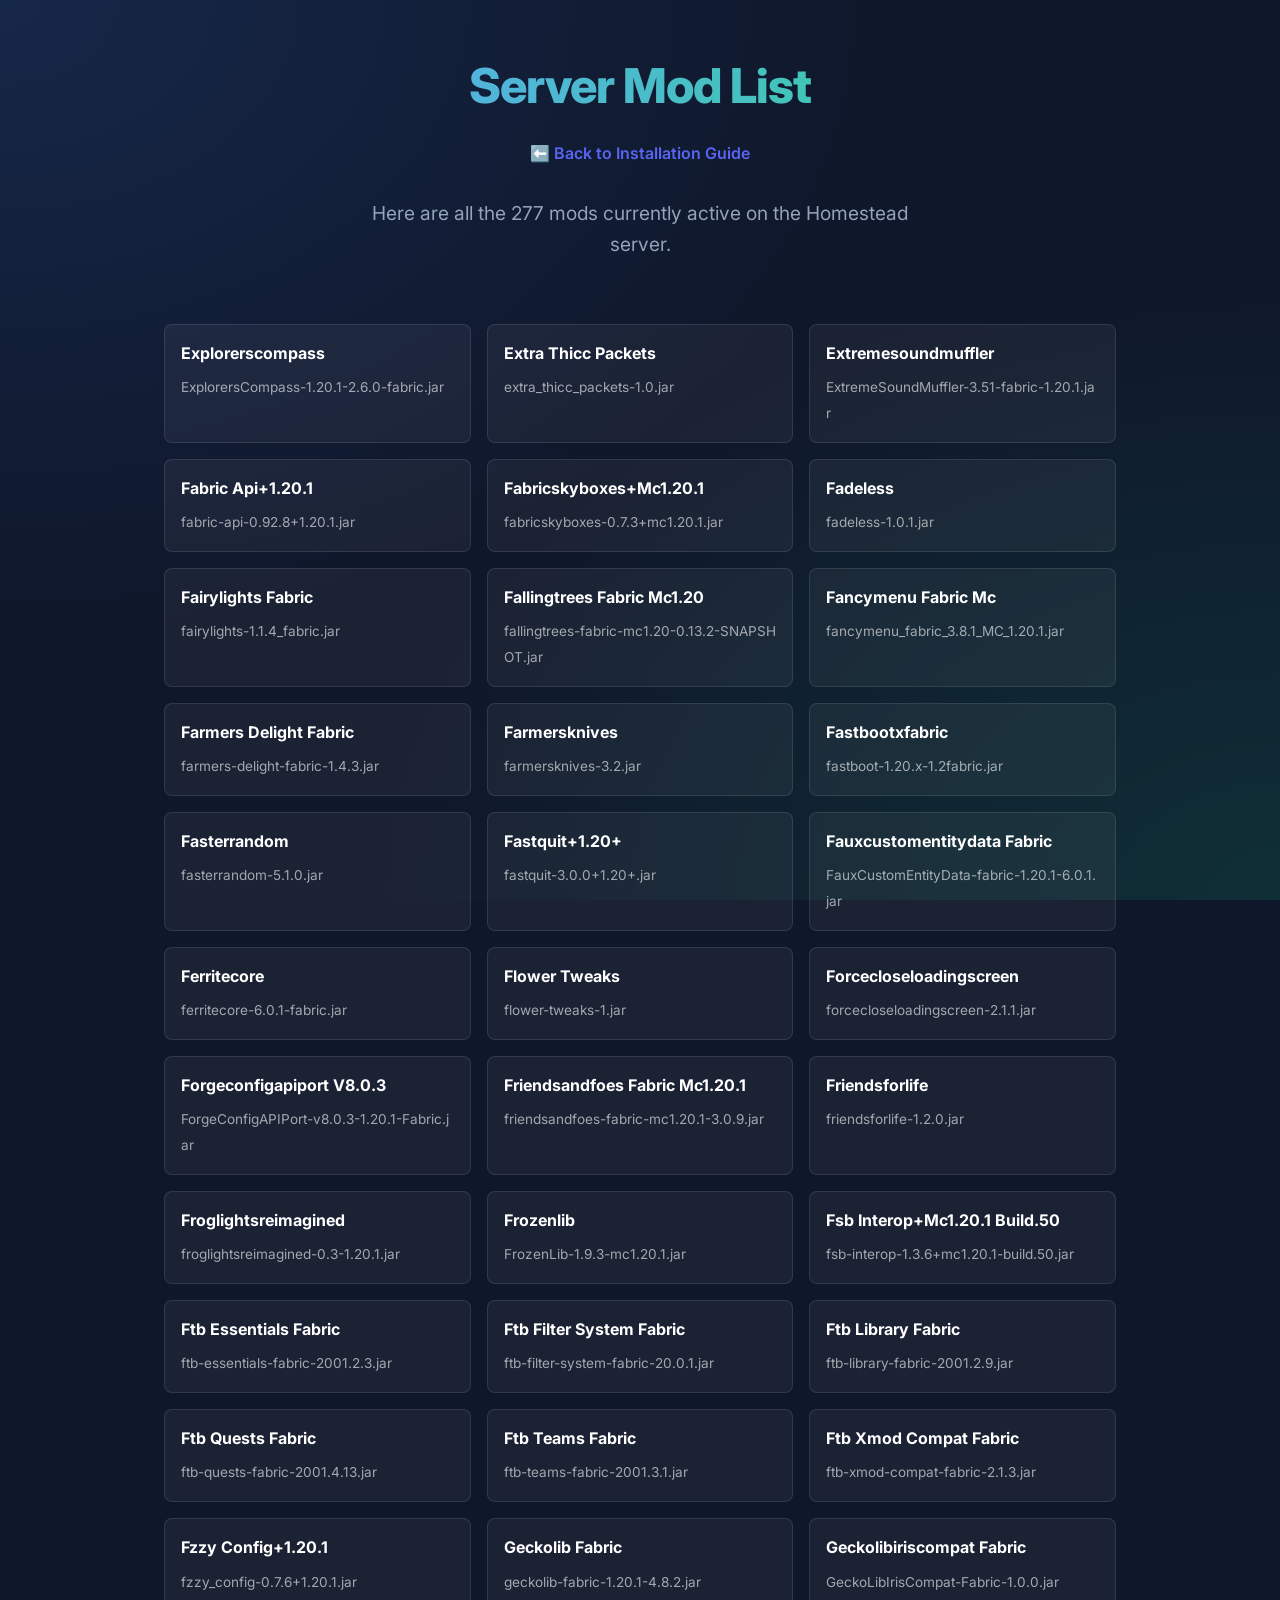
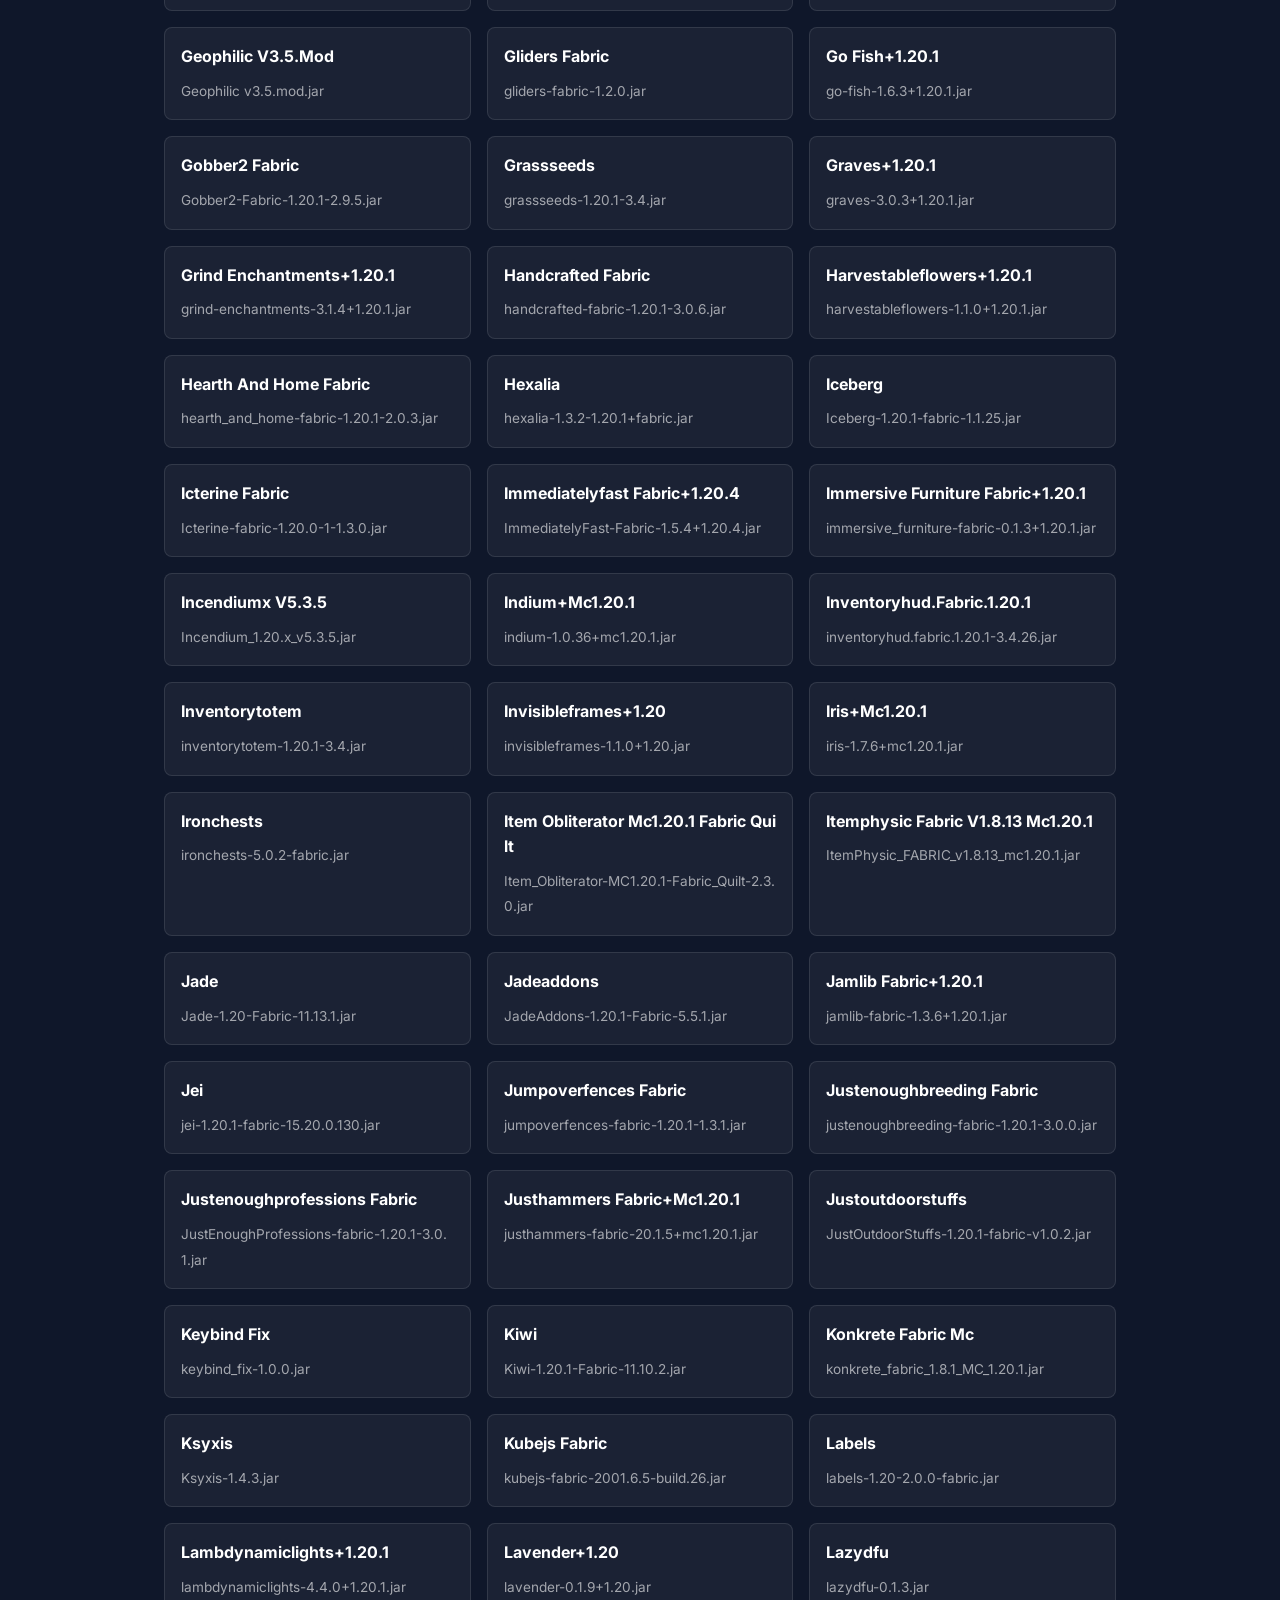
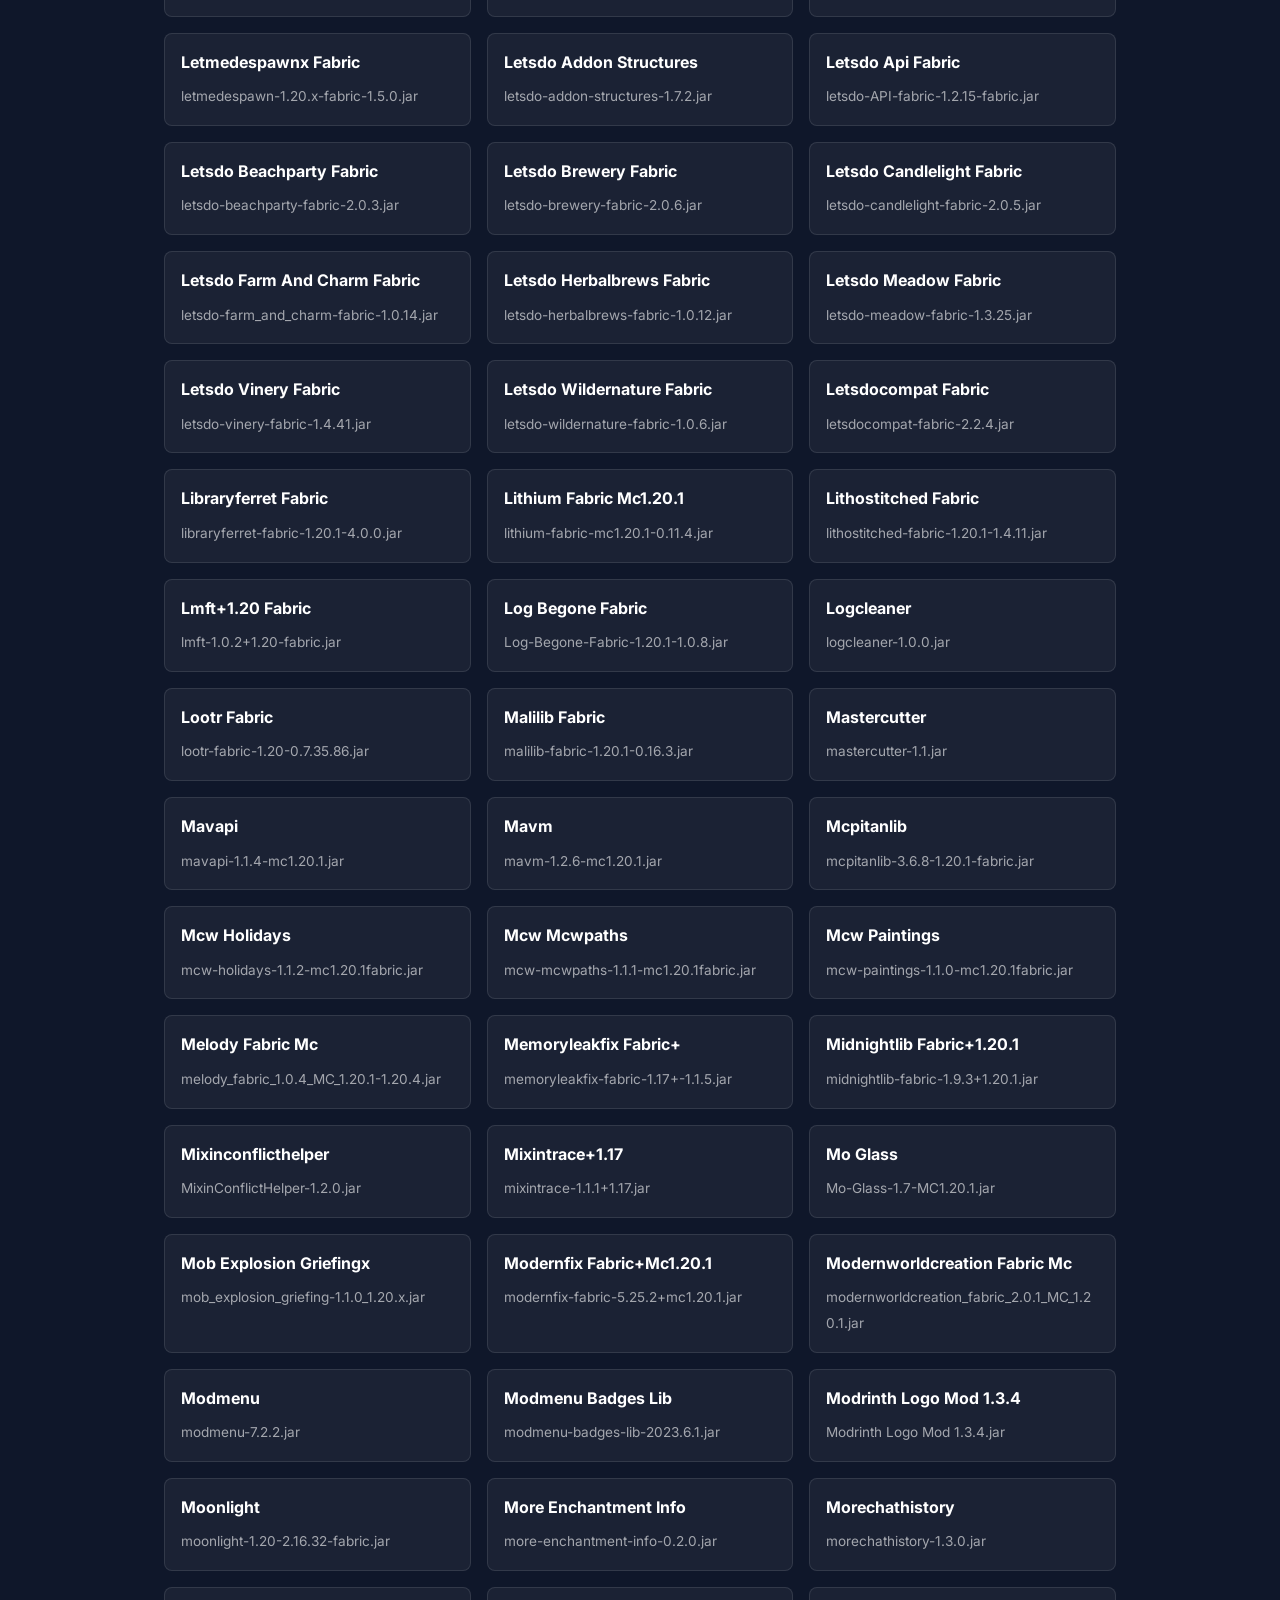
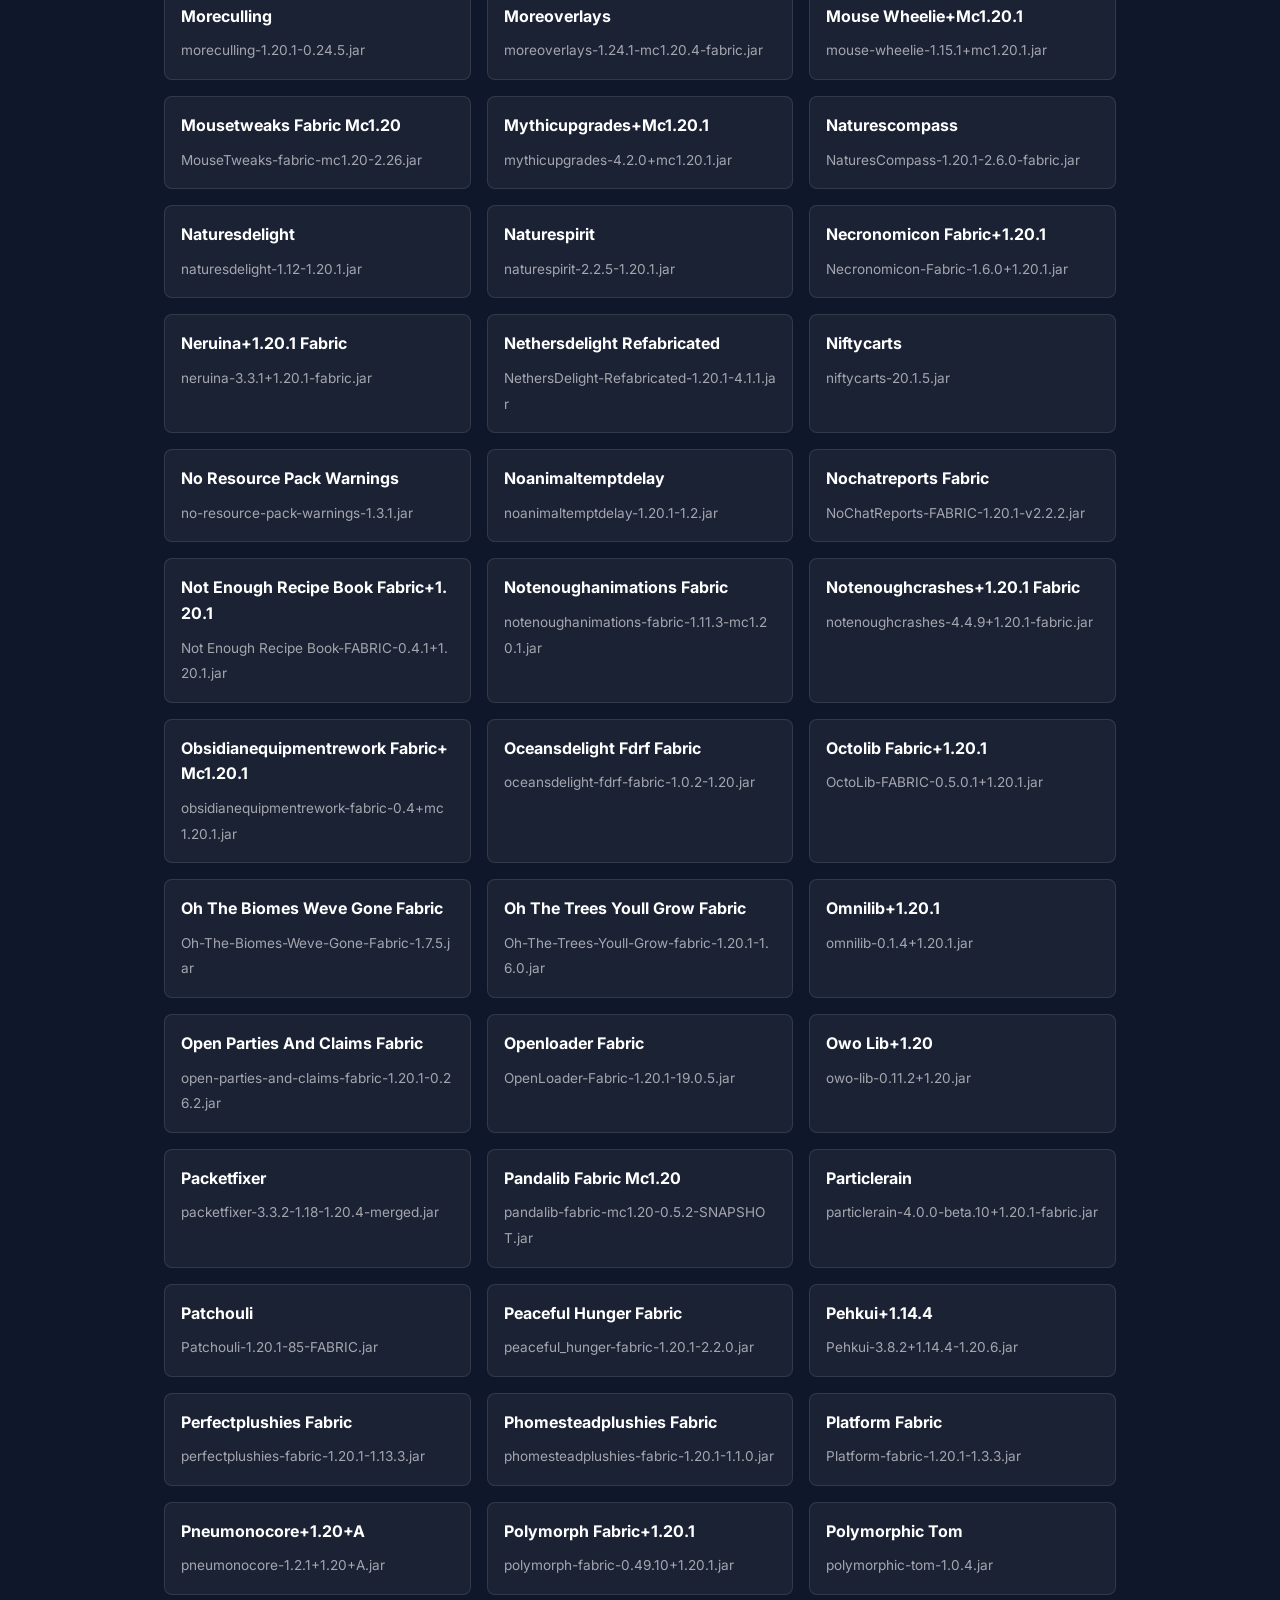
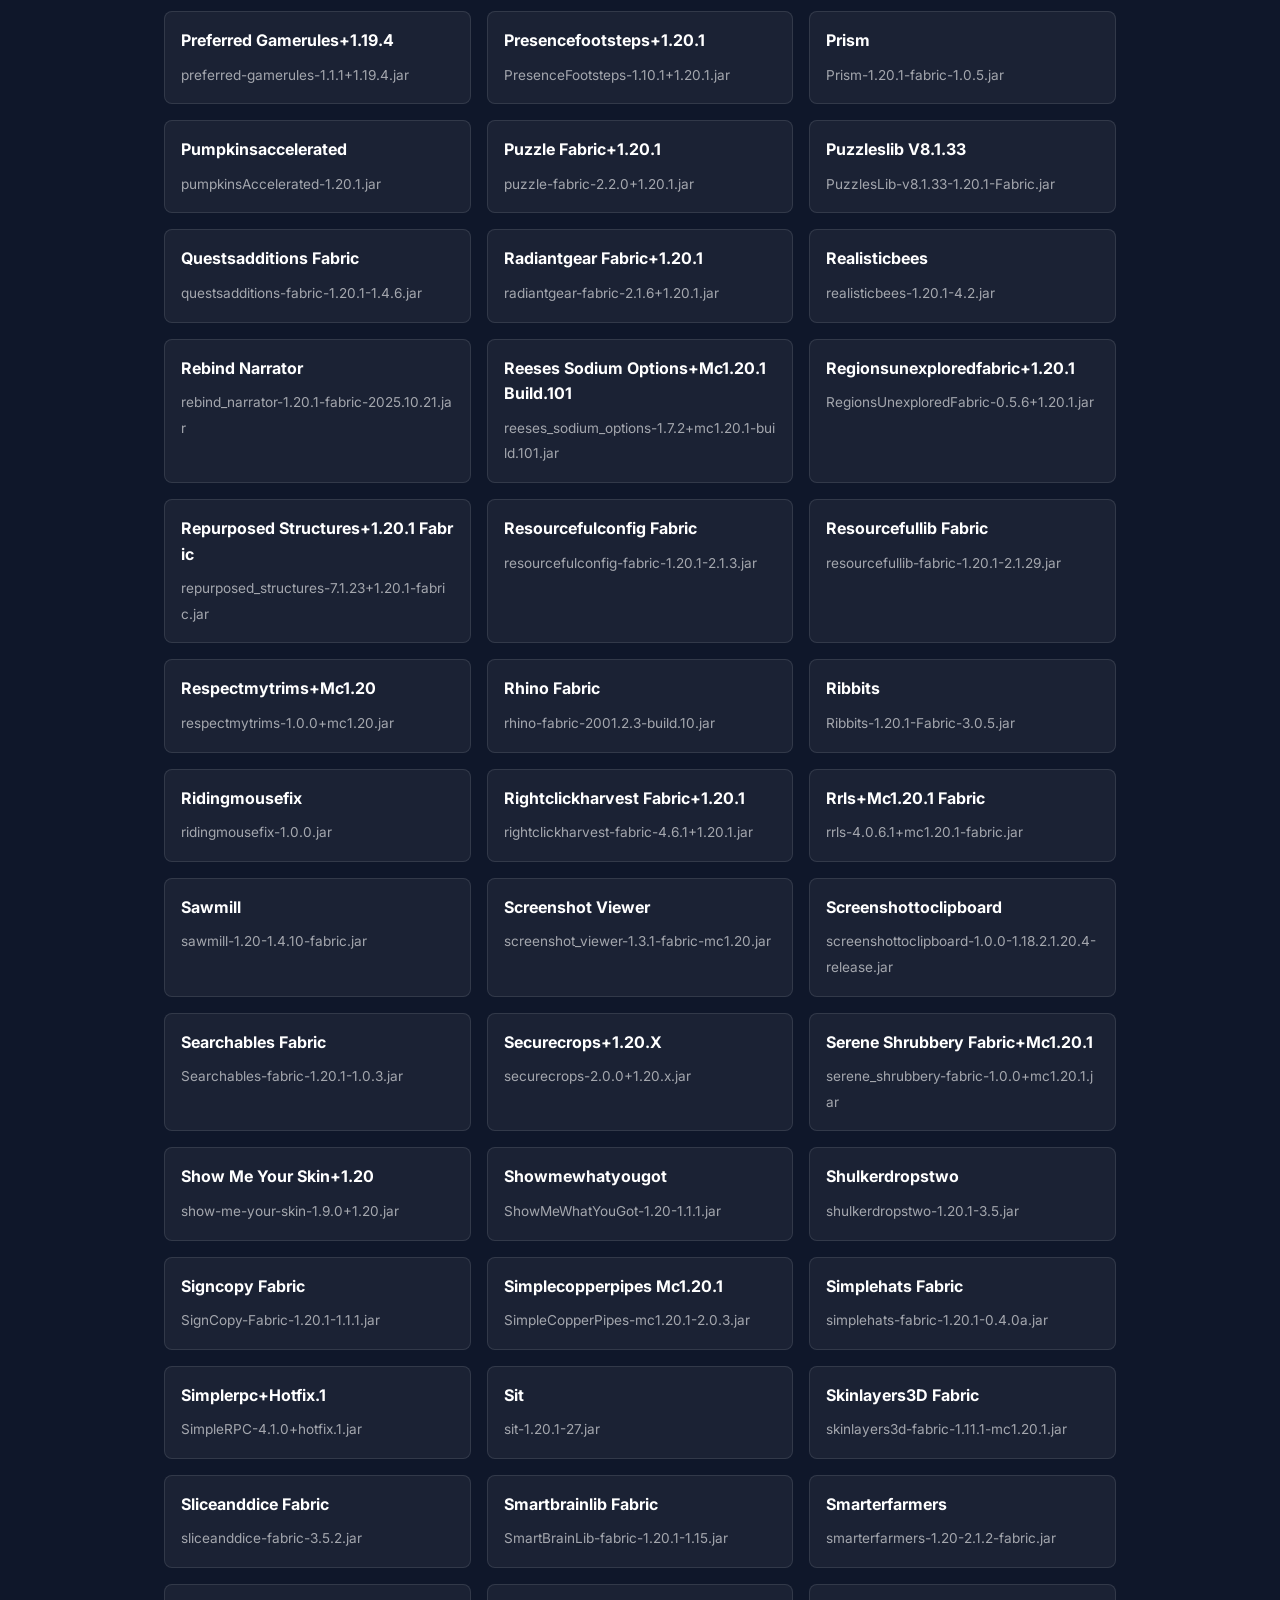
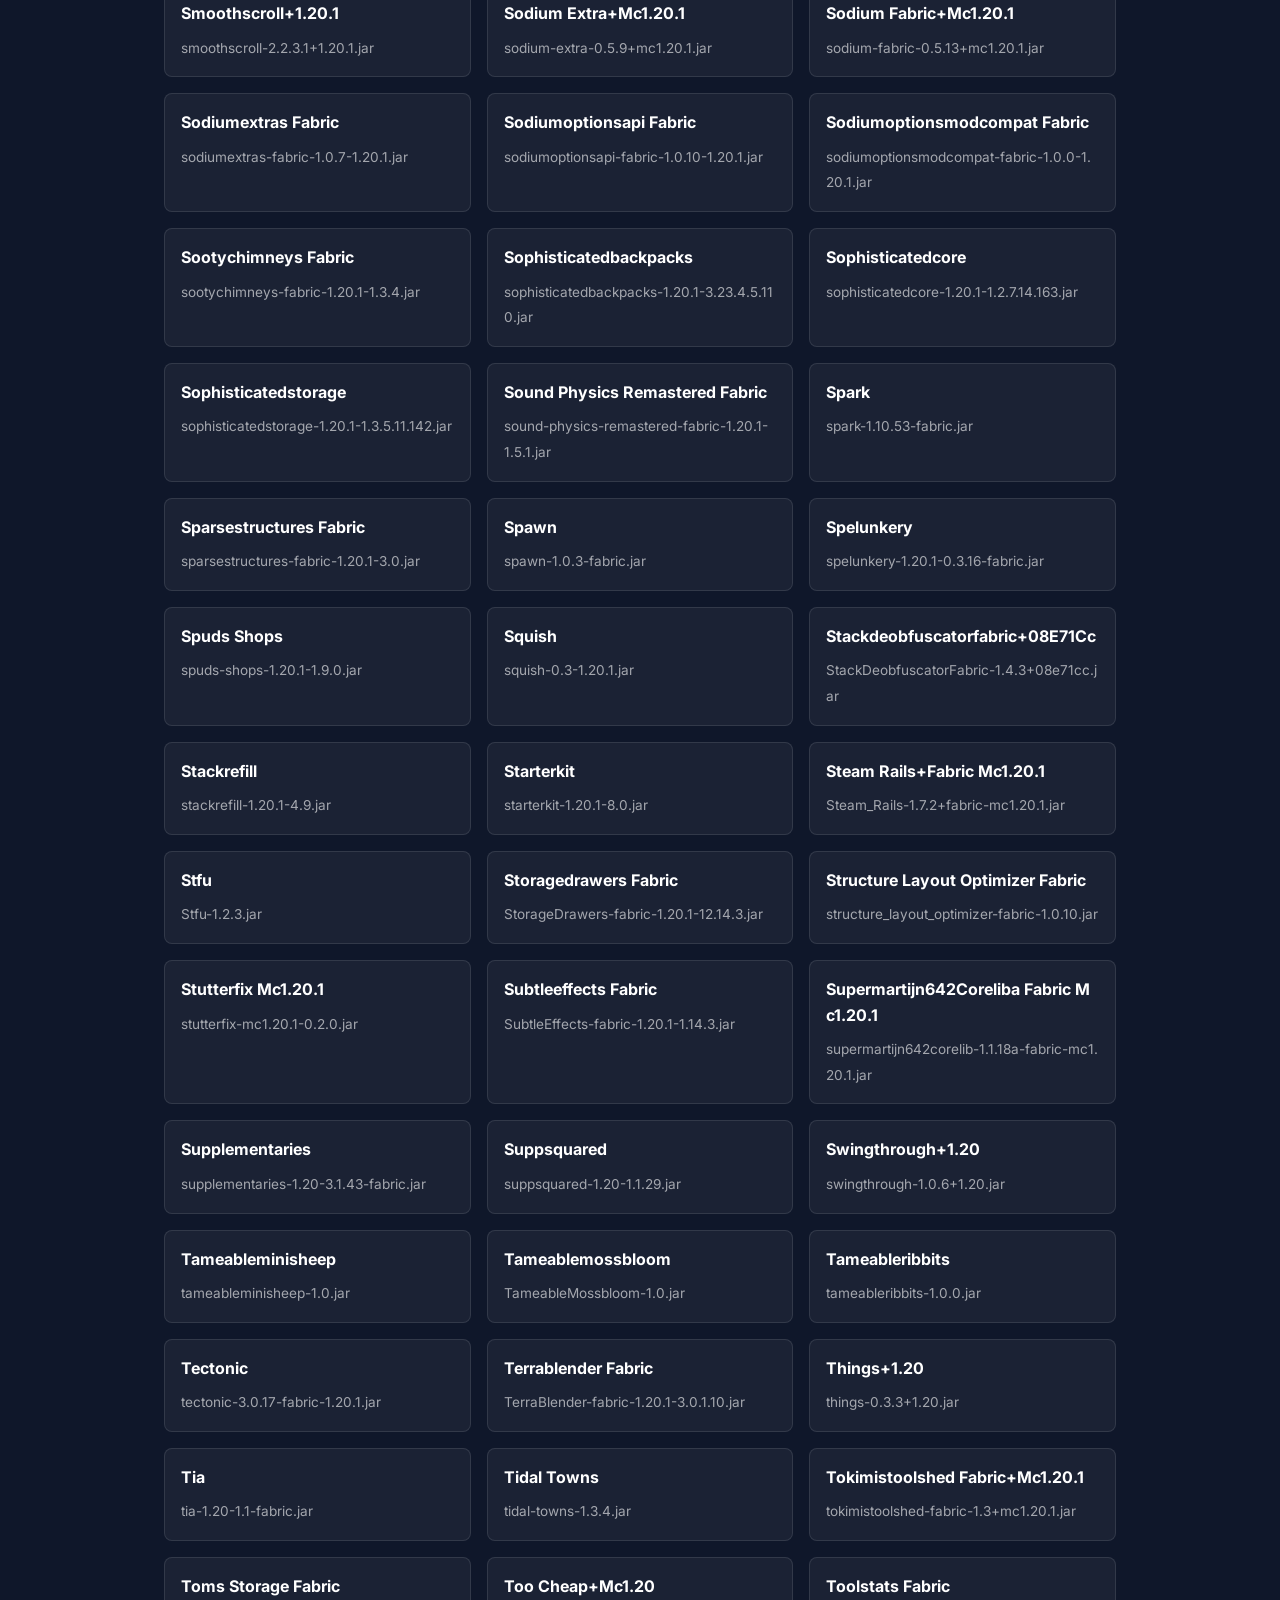
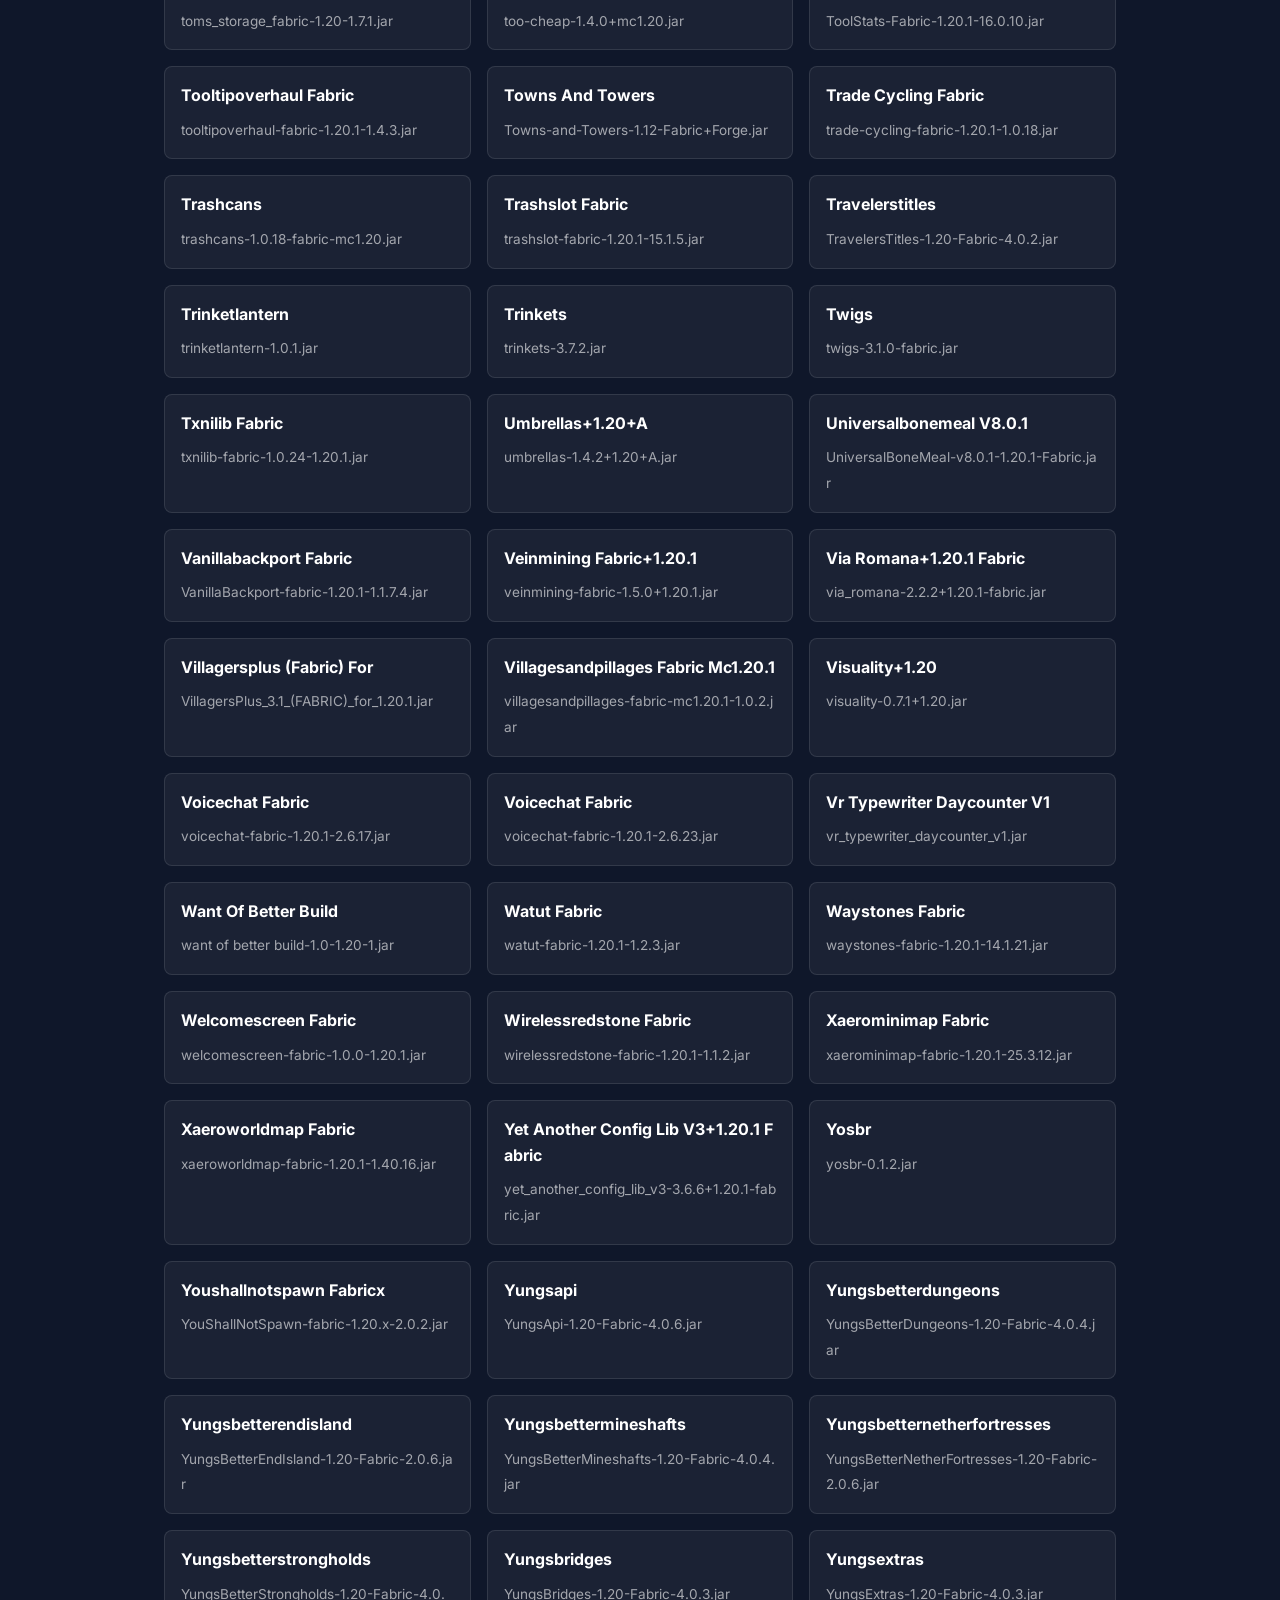
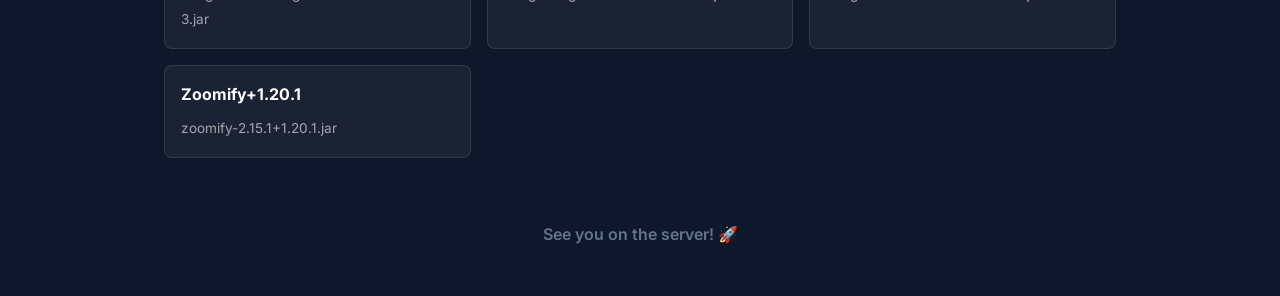
==== mod-list.html @ b0b9013f "feat: add Minecraft 1.20.1 Fabric mods and mod list" ====
<!DOCTYPE html>
<html lang="en">
<head>
    <meta charset="UTF-8">
    <meta name="viewport" content="width=device-width, initial-scale=1.0">
    <title>Homestead - Mod List</title>
    <meta name="description" content="List of all mods running on the Homestead server.">
    <link rel="icon" type="image/jpeg" href="favicon.jpg">
    <link href="https://fonts.googleapis.com/css2?family=Inter:wght@400;600;800&display=swap" rel="stylesheet">
    <link rel="stylesheet" href="styles.css">
    <style>
        .mod-list {
            display: grid;
            grid-template-columns: repeat(auto-fill, minmax(300px, 1fr));
            gap: 1rem;
            margin-top: 2rem;
        }
        .mod-item {
            background: rgba(255, 255, 255, 0.05);
            padding: 1rem;
            border-radius: 8px;
            border: 1px solid rgba(255, 255, 255, 0.1);
            word-break: break-all;
        }
        .mod-item strong {
            display: block;
            margin-bottom: 0.5rem;
            color: #fff;
        }
        .mod-item span {
            font-size: 0.85rem;
            color: rgba(255, 255, 255, 0.6);
        }
    </style>
</head>
<body>
    <div class="container">
        <header>
            <h1>Server Mod List</h1>
            <div style="margin-top: 1rem; margin-bottom: 2rem;">
                <a href="index.html" style="color: #5865F2; text-decoration: none; font-weight: 600;">⬅️ Back to Installation Guide</a>
            </div>
            <p>Here are all the 277 mods currently active on the Homestead server.</p>
        </header>

        <main>
            <div class="mod-list">
                <div class="mod-item">
                    <strong>Explorerscompass</strong>
                    <span>ExplorersCompass-1.20.1-2.6.0-fabric.jar</span>
                </div>
                <div class="mod-item">
                    <strong>Extra Thicc Packets</strong>
                    <span>extra_thicc_packets-1.0.jar</span>
                </div>
                <div class="mod-item">
                    <strong>Extremesoundmuffler</strong>
                    <span>ExtremeSoundMuffler-3.51-fabric-1.20.1.jar</span>
                </div>
                <div class="mod-item">
                    <strong>Fabric Api+1.20.1</strong>
                    <span>fabric-api-0.92.8+1.20.1.jar</span>
                </div>
                <div class="mod-item">
                    <strong>Fabricskyboxes+Mc1.20.1</strong>
                    <span>fabricskyboxes-0.7.3+mc1.20.1.jar</span>
                </div>
                <div class="mod-item">
                    <strong>Fadeless</strong>
                    <span>fadeless-1.0.1.jar</span>
                </div>
                <div class="mod-item">
                    <strong>Fairylights Fabric</strong>
                    <span>fairylights-1.1.4_fabric.jar</span>
                </div>
                <div class="mod-item">
                    <strong>Fallingtrees Fabric Mc1.20</strong>
                    <span>fallingtrees-fabric-mc1.20-0.13.2-SNAPSHOT.jar</span>
                </div>
                <div class="mod-item">
                    <strong>Fancymenu Fabric Mc</strong>
                    <span>fancymenu_fabric_3.8.1_MC_1.20.1.jar</span>
                </div>
                <div class="mod-item">
                    <strong>Farmers Delight Fabric</strong>
                    <span>farmers-delight-fabric-1.4.3.jar</span>
                </div>
                <div class="mod-item">
                    <strong>Farmersknives</strong>
                    <span>farmersknives-3.2.jar</span>
                </div>
                <div class="mod-item">
                    <strong>Fastbootxfabric</strong>
                    <span>fastboot-1.20.x-1.2fabric.jar</span>
                </div>
                <div class="mod-item">
                    <strong>Fasterrandom</strong>
                    <span>fasterrandom-5.1.0.jar</span>
                </div>
                <div class="mod-item">
                    <strong>Fastquit+1.20+</strong>
                    <span>fastquit-3.0.0+1.20+.jar</span>
                </div>
                <div class="mod-item">
                    <strong>Fauxcustomentitydata Fabric</strong>
                    <span>FauxCustomEntityData-fabric-1.20.1-6.0.1.jar</span>
                </div>
                <div class="mod-item">
                    <strong>Ferritecore</strong>
                    <span>ferritecore-6.0.1-fabric.jar</span>
                </div>
                <div class="mod-item">
                    <strong>Flower Tweaks</strong>
                    <span>flower-tweaks-1.jar</span>
                </div>
                <div class="mod-item">
                    <strong>Forcecloseloadingscreen</strong>
                    <span>forcecloseloadingscreen-2.1.1.jar</span>
                </div>
                <div class="mod-item">
                    <strong>Forgeconfigapiport V8.0.3</strong>
                    <span>ForgeConfigAPIPort-v8.0.3-1.20.1-Fabric.jar</span>
                </div>
                <div class="mod-item">
                    <strong>Friendsandfoes Fabric Mc1.20.1</strong>
                    <span>friendsandfoes-fabric-mc1.20.1-3.0.9.jar</span>
                </div>
                <div class="mod-item">
                    <strong>Friendsforlife</strong>
                    <span>friendsforlife-1.2.0.jar</span>
                </div>
                <div class="mod-item">
                    <strong>Froglightsreimagined</strong>
                    <span>froglightsreimagined-0.3-1.20.1.jar</span>
                </div>
                <div class="mod-item">
                    <strong>Frozenlib</strong>
                    <span>FrozenLib-1.9.3-mc1.20.1.jar</span>
                </div>
                <div class="mod-item">
                    <strong>Fsb Interop+Mc1.20.1 Build.50</strong>
                    <span>fsb-interop-1.3.6+mc1.20.1-build.50.jar</span>
                </div>
                <div class="mod-item">
                    <strong>Ftb Essentials Fabric</strong>
                    <span>ftb-essentials-fabric-2001.2.3.jar</span>
                </div>
                <div class="mod-item">
                    <strong>Ftb Filter System Fabric</strong>
                    <span>ftb-filter-system-fabric-20.0.1.jar</span>
                </div>
                <div class="mod-item">
                    <strong>Ftb Library Fabric</strong>
                    <span>ftb-library-fabric-2001.2.9.jar</span>
                </div>
                <div class="mod-item">
                    <strong>Ftb Quests Fabric</strong>
                    <span>ftb-quests-fabric-2001.4.13.jar</span>
                </div>
                <div class="mod-item">
                    <strong>Ftb Teams Fabric</strong>
                    <span>ftb-teams-fabric-2001.3.1.jar</span>
                </div>
                <div class="mod-item">
                    <strong>Ftb Xmod Compat Fabric</strong>
                    <span>ftb-xmod-compat-fabric-2.1.3.jar</span>
                </div>
                <div class="mod-item">
                    <strong>Fzzy Config+1.20.1</strong>
                    <span>fzzy_config-0.7.6+1.20.1.jar</span>
                </div>
                <div class="mod-item">
                    <strong>Geckolib Fabric</strong>
                    <span>geckolib-fabric-1.20.1-4.8.2.jar</span>
                </div>
                <div class="mod-item">
                    <strong>Geckolibiriscompat Fabric</strong>
                    <span>GeckoLibIrisCompat-Fabric-1.0.0.jar</span>
                </div>
                <div class="mod-item">
                    <strong>Geophilic V3.5.Mod</strong>
                    <span>Geophilic v3.5.mod.jar</span>
                </div>
                <div class="mod-item">
                    <strong>Gliders Fabric</strong>
                    <span>gliders-fabric-1.2.0.jar</span>
                </div>
                <div class="mod-item">
                    <strong>Go Fish+1.20.1</strong>
                    <span>go-fish-1.6.3+1.20.1.jar</span>
                </div>
                <div class="mod-item">
                    <strong>Gobber2 Fabric</strong>
                    <span>Gobber2-Fabric-1.20.1-2.9.5.jar</span>
                </div>
                <div class="mod-item">
                    <strong>Grassseeds</strong>
                    <span>grassseeds-1.20.1-3.4.jar</span>
                </div>
                <div class="mod-item">
                    <strong>Graves+1.20.1</strong>
                    <span>graves-3.0.3+1.20.1.jar</span>
                </div>
                <div class="mod-item">
                    <strong>Grind Enchantments+1.20.1</strong>
                    <span>grind-enchantments-3.1.4+1.20.1.jar</span>
                </div>
                <div class="mod-item">
                    <strong>Handcrafted Fabric</strong>
                    <span>handcrafted-fabric-1.20.1-3.0.6.jar</span>
                </div>
                <div class="mod-item">
                    <strong>Harvestableflowers+1.20.1</strong>
                    <span>harvestableflowers-1.1.0+1.20.1.jar</span>
                </div>
                <div class="mod-item">
                    <strong>Hearth And Home Fabric</strong>
                    <span>hearth_and_home-fabric-1.20.1-2.0.3.jar</span>
                </div>
                <div class="mod-item">
                    <strong>Hexalia</strong>
                    <span>hexalia-1.3.2-1.20.1+fabric.jar</span>
                </div>
                <div class="mod-item">
                    <strong>Iceberg</strong>
                    <span>Iceberg-1.20.1-fabric-1.1.25.jar</span>
                </div>
                <div class="mod-item">
                    <strong>Icterine Fabric</strong>
                    <span>Icterine-fabric-1.20.0-1-1.3.0.jar</span>
                </div>
                <div class="mod-item">
                    <strong>Immediatelyfast Fabric+1.20.4</strong>
                    <span>ImmediatelyFast-Fabric-1.5.4+1.20.4.jar</span>
                </div>
                <div class="mod-item">
                    <strong>Immersive Furniture Fabric+1.20.1</strong>
                    <span>immersive_furniture-fabric-0.1.3+1.20.1.jar</span>
                </div>
                <div class="mod-item">
                    <strong>Incendiumx V5.3.5</strong>
                    <span>Incendium_1.20.x_v5.3.5.jar</span>
                </div>
                <div class="mod-item">
                    <strong>Indium+Mc1.20.1</strong>
                    <span>indium-1.0.36+mc1.20.1.jar</span>
                </div>
                <div class="mod-item">
                    <strong>Inventoryhud.Fabric.1.20.1</strong>
                    <span>inventoryhud.fabric.1.20.1-3.4.26.jar</span>
                </div>
                <div class="mod-item">
                    <strong>Inventorytotem</strong>
                    <span>inventorytotem-1.20.1-3.4.jar</span>
                </div>
                <div class="mod-item">
                    <strong>Invisibleframes+1.20</strong>
                    <span>invisibleframes-1.1.0+1.20.jar</span>
                </div>
                <div class="mod-item">
                    <strong>Iris+Mc1.20.1</strong>
                    <span>iris-1.7.6+mc1.20.1.jar</span>
                </div>
                <div class="mod-item">
                    <strong>Ironchests</strong>
                    <span>ironchests-5.0.2-fabric.jar</span>
                </div>
                <div class="mod-item">
                    <strong>Item Obliterator Mc1.20.1 Fabric Quilt</strong>
                    <span>Item_Obliterator-MC1.20.1-Fabric_Quilt-2.3.0.jar</span>
                </div>
                <div class="mod-item">
                    <strong>Itemphysic Fabric V1.8.13 Mc1.20.1</strong>
                    <span>ItemPhysic_FABRIC_v1.8.13_mc1.20.1.jar</span>
                </div>
                <div class="mod-item">
                    <strong>Jade</strong>
                    <span>Jade-1.20-Fabric-11.13.1.jar</span>
                </div>
                <div class="mod-item">
                    <strong>Jadeaddons</strong>
                    <span>JadeAddons-1.20.1-Fabric-5.5.1.jar</span>
                </div>
                <div class="mod-item">
                    <strong>Jamlib Fabric+1.20.1</strong>
                    <span>jamlib-fabric-1.3.6+1.20.1.jar</span>
                </div>
                <div class="mod-item">
                    <strong>Jei</strong>
                    <span>jei-1.20.1-fabric-15.20.0.130.jar</span>
                </div>
                <div class="mod-item">
                    <strong>Jumpoverfences Fabric</strong>
                    <span>jumpoverfences-fabric-1.20.1-1.3.1.jar</span>
                </div>
                <div class="mod-item">
                    <strong>Justenoughbreeding Fabric</strong>
                    <span>justenoughbreeding-fabric-1.20.1-3.0.0.jar</span>
                </div>
                <div class="mod-item">
                    <strong>Justenoughprofessions Fabric</strong>
                    <span>JustEnoughProfessions-fabric-1.20.1-3.0.1.jar</span>
                </div>
                <div class="mod-item">
                    <strong>Justhammers Fabric+Mc1.20.1</strong>
                    <span>justhammers-fabric-20.1.5+mc1.20.1.jar</span>
                </div>
                <div class="mod-item">
                    <strong>Justoutdoorstuffs</strong>
                    <span>JustOutdoorStuffs-1.20.1-fabric-v1.0.2.jar</span>
                </div>
                <div class="mod-item">
                    <strong>Keybind Fix</strong>
                    <span>keybind_fix-1.0.0.jar</span>
                </div>
                <div class="mod-item">
                    <strong>Kiwi</strong>
                    <span>Kiwi-1.20.1-Fabric-11.10.2.jar</span>
                </div>
                <div class="mod-item">
                    <strong>Konkrete Fabric Mc</strong>
                    <span>konkrete_fabric_1.8.1_MC_1.20.1.jar</span>
                </div>
                <div class="mod-item">
                    <strong>Ksyxis</strong>
                    <span>Ksyxis-1.4.3.jar</span>
                </div>
                <div class="mod-item">
                    <strong>Kubejs Fabric</strong>
                    <span>kubejs-fabric-2001.6.5-build.26.jar</span>
                </div>
                <div class="mod-item">
                    <strong>Labels</strong>
                    <span>labels-1.20-2.0.0-fabric.jar</span>
                </div>
                <div class="mod-item">
                    <strong>Lambdynamiclights+1.20.1</strong>
                    <span>lambdynamiclights-4.4.0+1.20.1.jar</span>
                </div>
                <div class="mod-item">
                    <strong>Lavender+1.20</strong>
                    <span>lavender-0.1.9+1.20.jar</span>
                </div>
                <div class="mod-item">
                    <strong>Lazydfu</strong>
                    <span>lazydfu-0.1.3.jar</span>
                </div>
                <div class="mod-item">
                    <strong>Letmedespawnx Fabric</strong>
                    <span>letmedespawn-1.20.x-fabric-1.5.0.jar</span>
                </div>
                <div class="mod-item">
                    <strong>Letsdo Addon Structures</strong>
                    <span>letsdo-addon-structures-1.7.2.jar</span>
                </div>
                <div class="mod-item">
                    <strong>Letsdo Api Fabric</strong>
                    <span>letsdo-API-fabric-1.2.15-fabric.jar</span>
                </div>
                <div class="mod-item">
                    <strong>Letsdo Beachparty Fabric</strong>
                    <span>letsdo-beachparty-fabric-2.0.3.jar</span>
                </div>
                <div class="mod-item">
                    <strong>Letsdo Brewery Fabric</strong>
                    <span>letsdo-brewery-fabric-2.0.6.jar</span>
                </div>
                <div class="mod-item">
                    <strong>Letsdo Candlelight Fabric</strong>
                    <span>letsdo-candlelight-fabric-2.0.5.jar</span>
                </div>
                <div class="mod-item">
                    <strong>Letsdo Farm And Charm Fabric</strong>
                    <span>letsdo-farm_and_charm-fabric-1.0.14.jar</span>
                </div>
                <div class="mod-item">
                    <strong>Letsdo Herbalbrews Fabric</strong>
                    <span>letsdo-herbalbrews-fabric-1.0.12.jar</span>
                </div>
                <div class="mod-item">
                    <strong>Letsdo Meadow Fabric</strong>
                    <span>letsdo-meadow-fabric-1.3.25.jar</span>
                </div>
                <div class="mod-item">
                    <strong>Letsdo Vinery Fabric</strong>
                    <span>letsdo-vinery-fabric-1.4.41.jar</span>
                </div>
                <div class="mod-item">
                    <strong>Letsdo Wildernature Fabric</strong>
                    <span>letsdo-wildernature-fabric-1.0.6.jar</span>
                </div>
                <div class="mod-item">
                    <strong>Letsdocompat Fabric</strong>
                    <span>letsdocompat-fabric-2.2.4.jar</span>
                </div>
                <div class="mod-item">
                    <strong>Libraryferret Fabric</strong>
                    <span>libraryferret-fabric-1.20.1-4.0.0.jar</span>
                </div>
                <div class="mod-item">
                    <strong>Lithium Fabric Mc1.20.1</strong>
                    <span>lithium-fabric-mc1.20.1-0.11.4.jar</span>
                </div>
                <div class="mod-item">
                    <strong>Lithostitched Fabric</strong>
                    <span>lithostitched-fabric-1.20.1-1.4.11.jar</span>
                </div>
                <div class="mod-item">
                    <strong>Lmft+1.20 Fabric</strong>
                    <span>lmft-1.0.2+1.20-fabric.jar</span>
                </div>
                <div class="mod-item">
                    <strong>Log Begone Fabric</strong>
                    <span>Log-Begone-Fabric-1.20.1-1.0.8.jar</span>
                </div>
                <div class="mod-item">
                    <strong>Logcleaner</strong>
                    <span>logcleaner-1.0.0.jar</span>
                </div>
                <div class="mod-item">
                    <strong>Lootr Fabric</strong>
                    <span>lootr-fabric-1.20-0.7.35.86.jar</span>
                </div>
                <div class="mod-item">
                    <strong>Malilib Fabric</strong>
                    <span>malilib-fabric-1.20.1-0.16.3.jar</span>
                </div>
                <div class="mod-item">
                    <strong>Mastercutter</strong>
                    <span>mastercutter-1.1.jar</span>
                </div>
                <div class="mod-item">
                    <strong>Mavapi</strong>
                    <span>mavapi-1.1.4-mc1.20.1.jar</span>
                </div>
                <div class="mod-item">
                    <strong>Mavm</strong>
                    <span>mavm-1.2.6-mc1.20.1.jar</span>
                </div>
                <div class="mod-item">
                    <strong>Mcpitanlib</strong>
                    <span>mcpitanlib-3.6.8-1.20.1-fabric.jar</span>
                </div>
                <div class="mod-item">
                    <strong>Mcw Holidays</strong>
                    <span>mcw-holidays-1.1.2-mc1.20.1fabric.jar</span>
                </div>
                <div class="mod-item">
                    <strong>Mcw Mcwpaths</strong>
                    <span>mcw-mcwpaths-1.1.1-mc1.20.1fabric.jar</span>
                </div>
                <div class="mod-item">
                    <strong>Mcw Paintings</strong>
                    <span>mcw-paintings-1.1.0-mc1.20.1fabric.jar</span>
                </div>
                <div class="mod-item">
                    <strong>Melody Fabric Mc</strong>
                    <span>melody_fabric_1.0.4_MC_1.20.1-1.20.4.jar</span>
                </div>
                <div class="mod-item">
                    <strong>Memoryleakfix Fabric+</strong>
                    <span>memoryleakfix-fabric-1.17+-1.1.5.jar</span>
                </div>
                <div class="mod-item">
                    <strong>Midnightlib Fabric+1.20.1</strong>
                    <span>midnightlib-fabric-1.9.3+1.20.1.jar</span>
                </div>
                <div class="mod-item">
                    <strong>Mixinconflicthelper</strong>
                    <span>MixinConflictHelper-1.2.0.jar</span>
                </div>
                <div class="mod-item">
                    <strong>Mixintrace+1.17</strong>
                    <span>mixintrace-1.1.1+1.17.jar</span>
                </div>
                <div class="mod-item">
                    <strong>Mo Glass</strong>
                    <span>Mo-Glass-1.7-MC1.20.1.jar</span>
                </div>
                <div class="mod-item">
                    <strong>Mob Explosion Griefingx</strong>
                    <span>mob_explosion_griefing-1.1.0_1.20.x.jar</span>
                </div>
                <div class="mod-item">
                    <strong>Modernfix Fabric+Mc1.20.1</strong>
                    <span>modernfix-fabric-5.25.2+mc1.20.1.jar</span>
                </div>
                <div class="mod-item">
                    <strong>Modernworldcreation Fabric Mc</strong>
                    <span>modernworldcreation_fabric_2.0.1_MC_1.20.1.jar</span>
                </div>
                <div class="mod-item">
                    <strong>Modmenu</strong>
                    <span>modmenu-7.2.2.jar</span>
                </div>
                <div class="mod-item">
                    <strong>Modmenu Badges Lib</strong>
                    <span>modmenu-badges-lib-2023.6.1.jar</span>
                </div>
                <div class="mod-item">
                    <strong>Modrinth Logo Mod 1.3.4</strong>
                    <span>Modrinth Logo Mod 1.3.4.jar</span>
                </div>
                <div class="mod-item">
                    <strong>Moonlight</strong>
                    <span>moonlight-1.20-2.16.32-fabric.jar</span>
                </div>
                <div class="mod-item">
                    <strong>More Enchantment Info</strong>
                    <span>more-enchantment-info-0.2.0.jar</span>
                </div>
                <div class="mod-item">
                    <strong>Morechathistory</strong>
                    <span>morechathistory-1.3.0.jar</span>
                </div>
                <div class="mod-item">
                    <strong>Moreculling</strong>
                    <span>moreculling-1.20.1-0.24.5.jar</span>
                </div>
                <div class="mod-item">
                    <strong>Moreoverlays</strong>
                    <span>moreoverlays-1.24.1-mc1.20.4-fabric.jar</span>
                </div>
                <div class="mod-item">
                    <strong>Mouse Wheelie+Mc1.20.1</strong>
                    <span>mouse-wheelie-1.15.1+mc1.20.1.jar</span>
                </div>
                <div class="mod-item">
                    <strong>Mousetweaks Fabric Mc1.20</strong>
                    <span>MouseTweaks-fabric-mc1.20-2.26.jar</span>
                </div>
                <div class="mod-item">
                    <strong>Mythicupgrades+Mc1.20.1</strong>
                    <span>mythicupgrades-4.2.0+mc1.20.1.jar</span>
                </div>
                <div class="mod-item">
                    <strong>Naturescompass</strong>
                    <span>NaturesCompass-1.20.1-2.6.0-fabric.jar</span>
                </div>
                <div class="mod-item">
                    <strong>Naturesdelight</strong>
                    <span>naturesdelight-1.12-1.20.1.jar</span>
                </div>
                <div class="mod-item">
                    <strong>Naturespirit</strong>
                    <span>naturespirit-2.2.5-1.20.1.jar</span>
                </div>
                <div class="mod-item">
                    <strong>Necronomicon Fabric+1.20.1</strong>
                    <span>Necronomicon-Fabric-1.6.0+1.20.1.jar</span>
                </div>
                <div class="mod-item">
                    <strong>Neruina+1.20.1 Fabric</strong>
                    <span>neruina-3.3.1+1.20.1-fabric.jar</span>
                </div>
                <div class="mod-item">
                    <strong>Nethersdelight Refabricated</strong>
                    <span>NethersDelight-Refabricated-1.20.1-4.1.1.jar</span>
                </div>
                <div class="mod-item">
                    <strong>Niftycarts</strong>
                    <span>niftycarts-20.1.5.jar</span>
                </div>
                <div class="mod-item">
                    <strong>No Resource Pack Warnings</strong>
                    <span>no-resource-pack-warnings-1.3.1.jar</span>
                </div>
                <div class="mod-item">
                    <strong>Noanimaltemptdelay</strong>
                    <span>noanimaltemptdelay-1.20.1-1.2.jar</span>
                </div>
                <div class="mod-item">
                    <strong>Nochatreports Fabric</strong>
                    <span>NoChatReports-FABRIC-1.20.1-v2.2.2.jar</span>
                </div>
                <div class="mod-item">
                    <strong>Not Enough Recipe Book Fabric+1.20.1</strong>
                    <span>Not Enough Recipe Book-FABRIC-0.4.1+1.20.1.jar</span>
                </div>
                <div class="mod-item">
                    <strong>Notenoughanimations Fabric</strong>
                    <span>notenoughanimations-fabric-1.11.3-mc1.20.1.jar</span>
                </div>
                <div class="mod-item">
                    <strong>Notenoughcrashes+1.20.1 Fabric</strong>
                    <span>notenoughcrashes-4.4.9+1.20.1-fabric.jar</span>
                </div>
                <div class="mod-item">
                    <strong>Obsidianequipmentrework Fabric+Mc1.20.1</strong>
                    <span>obsidianequipmentrework-fabric-0.4+mc1.20.1.jar</span>
                </div>
                <div class="mod-item">
                    <strong>Oceansdelight Fdrf Fabric</strong>
                    <span>oceansdelight-fdrf-fabric-1.0.2-1.20.jar</span>
                </div>
                <div class="mod-item">
                    <strong>Octolib Fabric+1.20.1</strong>
                    <span>OctoLib-FABRIC-0.5.0.1+1.20.1.jar</span>
                </div>
                <div class="mod-item">
                    <strong>Oh The Biomes Weve Gone Fabric</strong>
                    <span>Oh-The-Biomes-Weve-Gone-Fabric-1.7.5.jar</span>
                </div>
                <div class="mod-item">
                    <strong>Oh The Trees Youll Grow Fabric</strong>
                    <span>Oh-The-Trees-Youll-Grow-fabric-1.20.1-1.6.0.jar</span>
                </div>
                <div class="mod-item">
                    <strong>Omnilib+1.20.1</strong>
                    <span>omnilib-0.1.4+1.20.1.jar</span>
                </div>
                <div class="mod-item">
                    <strong>Open Parties And Claims Fabric</strong>
                    <span>open-parties-and-claims-fabric-1.20.1-0.26.2.jar</span>
                </div>
                <div class="mod-item">
                    <strong>Openloader Fabric</strong>
                    <span>OpenLoader-Fabric-1.20.1-19.0.5.jar</span>
                </div>
                <div class="mod-item">
                    <strong>Owo Lib+1.20</strong>
                    <span>owo-lib-0.11.2+1.20.jar</span>
                </div>
                <div class="mod-item">
                    <strong>Packetfixer</strong>
                    <span>packetfixer-3.3.2-1.18-1.20.4-merged.jar</span>
                </div>
                <div class="mod-item">
                    <strong>Pandalib Fabric Mc1.20</strong>
                    <span>pandalib-fabric-mc1.20-0.5.2-SNAPSHOT.jar</span>
                </div>
                <div class="mod-item">
                    <strong>Particlerain</strong>
                    <span>particlerain-4.0.0-beta.10+1.20.1-fabric.jar</span>
                </div>
                <div class="mod-item">
                    <strong>Patchouli</strong>
                    <span>Patchouli-1.20.1-85-FABRIC.jar</span>
                </div>
                <div class="mod-item">
                    <strong>Peaceful Hunger Fabric</strong>
                    <span>peaceful_hunger-fabric-1.20.1-2.2.0.jar</span>
                </div>
                <div class="mod-item">
                    <strong>Pehkui+1.14.4</strong>
                    <span>Pehkui-3.8.2+1.14.4-1.20.6.jar</span>
                </div>
                <div class="mod-item">
                    <strong>Perfectplushies Fabric</strong>
                    <span>perfectplushies-fabric-1.20.1-1.13.3.jar</span>
                </div>
                <div class="mod-item">
                    <strong>Phomesteadplushies Fabric</strong>
                    <span>phomesteadplushies-fabric-1.20.1-1.1.0.jar</span>
                </div>
                <div class="mod-item">
                    <strong>Platform Fabric</strong>
                    <span>Platform-fabric-1.20.1-1.3.3.jar</span>
                </div>
                <div class="mod-item">
                    <strong>Pneumonocore+1.20+A</strong>
                    <span>pneumonocore-1.2.1+1.20+A.jar</span>
                </div>
                <div class="mod-item">
                    <strong>Polymorph Fabric+1.20.1</strong>
                    <span>polymorph-fabric-0.49.10+1.20.1.jar</span>
                </div>
                <div class="mod-item">
                    <strong>Polymorphic Tom</strong>
                    <span>polymorphic-tom-1.0.4.jar</span>
                </div>
                <div class="mod-item">
                    <strong>Preferred Gamerules+1.19.4</strong>
                    <span>preferred-gamerules-1.1.1+1.19.4.jar</span>
                </div>
                <div class="mod-item">
                    <strong>Presencefootsteps+1.20.1</strong>
                    <span>PresenceFootsteps-1.10.1+1.20.1.jar</span>
                </div>
                <div class="mod-item">
                    <strong>Prism</strong>
                    <span>Prism-1.20.1-fabric-1.0.5.jar</span>
                </div>
                <div class="mod-item">
                    <strong>Pumpkinsaccelerated</strong>
                    <span>pumpkinsAccelerated-1.20.1.jar</span>
                </div>
                <div class="mod-item">
                    <strong>Puzzle Fabric+1.20.1</strong>
                    <span>puzzle-fabric-2.2.0+1.20.1.jar</span>
                </div>
                <div class="mod-item">
                    <strong>Puzzleslib V8.1.33</strong>
                    <span>PuzzlesLib-v8.1.33-1.20.1-Fabric.jar</span>
                </div>
                <div class="mod-item">
                    <strong>Questsadditions Fabric</strong>
                    <span>questsadditions-fabric-1.20.1-1.4.6.jar</span>
                </div>
                <div class="mod-item">
                    <strong>Radiantgear Fabric+1.20.1</strong>
                    <span>radiantgear-fabric-2.1.6+1.20.1.jar</span>
                </div>
                <div class="mod-item">
                    <strong>Realisticbees</strong>
                    <span>realisticbees-1.20.1-4.2.jar</span>
                </div>
                <div class="mod-item">
                    <strong>Rebind Narrator</strong>
                    <span>rebind_narrator-1.20.1-fabric-2025.10.21.jar</span>
                </div>
                <div class="mod-item">
                    <strong>Reeses Sodium Options+Mc1.20.1 Build.101</strong>
                    <span>reeses_sodium_options-1.7.2+mc1.20.1-build.101.jar</span>
                </div>
                <div class="mod-item">
                    <strong>Regionsunexploredfabric+1.20.1</strong>
                    <span>RegionsUnexploredFabric-0.5.6+1.20.1.jar</span>
                </div>
                <div class="mod-item">
                    <strong>Repurposed Structures+1.20.1 Fabric</strong>
                    <span>repurposed_structures-7.1.23+1.20.1-fabric.jar</span>
                </div>
                <div class="mod-item">
                    <strong>Resourcefulconfig Fabric</strong>
                    <span>resourcefulconfig-fabric-1.20.1-2.1.3.jar</span>
                </div>
                <div class="mod-item">
                    <strong>Resourcefullib Fabric</strong>
                    <span>resourcefullib-fabric-1.20.1-2.1.29.jar</span>
                </div>
                <div class="mod-item">
                    <strong>Respectmytrims+Mc1.20</strong>
                    <span>respectmytrims-1.0.0+mc1.20.jar</span>
                </div>
                <div class="mod-item">
                    <strong>Rhino Fabric</strong>
                    <span>rhino-fabric-2001.2.3-build.10.jar</span>
                </div>
                <div class="mod-item">
                    <strong>Ribbits</strong>
                    <span>Ribbits-1.20.1-Fabric-3.0.5.jar</span>
                </div>
                <div class="mod-item">
                    <strong>Ridingmousefix</strong>
                    <span>ridingmousefix-1.0.0.jar</span>
                </div>
                <div class="mod-item">
                    <strong>Rightclickharvest Fabric+1.20.1</strong>
                    <span>rightclickharvest-fabric-4.6.1+1.20.1.jar</span>
                </div>
                <div class="mod-item">
                    <strong>Rrls+Mc1.20.1 Fabric</strong>
                    <span>rrls-4.0.6.1+mc1.20.1-fabric.jar</span>
                </div>
                <div class="mod-item">
                    <strong>Sawmill</strong>
                    <span>sawmill-1.20-1.4.10-fabric.jar</span>
                </div>
                <div class="mod-item">
                    <strong>Screenshot Viewer</strong>
                    <span>screenshot_viewer-1.3.1-fabric-mc1.20.jar</span>
                </div>
                <div class="mod-item">
                    <strong>Screenshottoclipboard</strong>
                    <span>screenshottoclipboard-1.0.0-1.18.2.1.20.4-release.jar</span>
                </div>
                <div class="mod-item">
                    <strong>Searchables Fabric</strong>
                    <span>Searchables-fabric-1.20.1-1.0.3.jar</span>
                </div>
                <div class="mod-item">
                    <strong>Securecrops+1.20.X</strong>
                    <span>securecrops-2.0.0+1.20.x.jar</span>
                </div>
                <div class="mod-item">
                    <strong>Serene Shrubbery Fabric+Mc1.20.1</strong>
                    <span>serene_shrubbery-fabric-1.0.0+mc1.20.1.jar</span>
                </div>
                <div class="mod-item">
                    <strong>Show Me Your Skin+1.20</strong>
                    <span>show-me-your-skin-1.9.0+1.20.jar</span>
                </div>
                <div class="mod-item">
                    <strong>Showmewhatyougot</strong>
                    <span>ShowMeWhatYouGot-1.20-1.1.1.jar</span>
                </div>
                <div class="mod-item">
                    <strong>Shulkerdropstwo</strong>
                    <span>shulkerdropstwo-1.20.1-3.5.jar</span>
                </div>
                <div class="mod-item">
                    <strong>Signcopy Fabric</strong>
                    <span>SignCopy-Fabric-1.20.1-1.1.1.jar</span>
                </div>
                <div class="mod-item">
                    <strong>Simplecopperpipes Mc1.20.1</strong>
                    <span>SimpleCopperPipes-mc1.20.1-2.0.3.jar</span>
                </div>
                <div class="mod-item">
                    <strong>Simplehats Fabric</strong>
                    <span>simplehats-fabric-1.20.1-0.4.0a.jar</span>
                </div>
                <div class="mod-item">
                    <strong>Simplerpc+Hotfix.1</strong>
                    <span>SimpleRPC-4.1.0+hotfix.1.jar</span>
                </div>
                <div class="mod-item">
                    <strong>Sit</strong>
                    <span>sit-1.20.1-27.jar</span>
                </div>
                <div class="mod-item">
                    <strong>Skinlayers3D Fabric</strong>
                    <span>skinlayers3d-fabric-1.11.1-mc1.20.1.jar</span>
                </div>
                <div class="mod-item">
                    <strong>Sliceanddice Fabric</strong>
                    <span>sliceanddice-fabric-3.5.2.jar</span>
                </div>
                <div class="mod-item">
                    <strong>Smartbrainlib Fabric</strong>
                    <span>SmartBrainLib-fabric-1.20.1-1.15.jar</span>
                </div>
                <div class="mod-item">
                    <strong>Smarterfarmers</strong>
                    <span>smarterfarmers-1.20-2.1.2-fabric.jar</span>
                </div>
                <div class="mod-item">
                    <strong>Smoothscroll+1.20.1</strong>
                    <span>smoothscroll-2.2.3.1+1.20.1.jar</span>
                </div>
                <div class="mod-item">
                    <strong>Sodium Extra+Mc1.20.1</strong>
                    <span>sodium-extra-0.5.9+mc1.20.1.jar</span>
                </div>
                <div class="mod-item">
                    <strong>Sodium Fabric+Mc1.20.1</strong>
                    <span>sodium-fabric-0.5.13+mc1.20.1.jar</span>
                </div>
                <div class="mod-item">
                    <strong>Sodiumextras Fabric</strong>
                    <span>sodiumextras-fabric-1.0.7-1.20.1.jar</span>
                </div>
                <div class="mod-item">
                    <strong>Sodiumoptionsapi Fabric</strong>
                    <span>sodiumoptionsapi-fabric-1.0.10-1.20.1.jar</span>
                </div>
                <div class="mod-item">
                    <strong>Sodiumoptionsmodcompat Fabric</strong>
                    <span>sodiumoptionsmodcompat-fabric-1.0.0-1.20.1.jar</span>
                </div>
                <div class="mod-item">
                    <strong>Sootychimneys Fabric</strong>
                    <span>sootychimneys-fabric-1.20.1-1.3.4.jar</span>
                </div>
                <div class="mod-item">
                    <strong>Sophisticatedbackpacks</strong>
                    <span>sophisticatedbackpacks-1.20.1-3.23.4.5.110.jar</span>
                </div>
                <div class="mod-item">
                    <strong>Sophisticatedcore</strong>
                    <span>sophisticatedcore-1.20.1-1.2.7.14.163.jar</span>
                </div>
                <div class="mod-item">
                    <strong>Sophisticatedstorage</strong>
                    <span>sophisticatedstorage-1.20.1-1.3.5.11.142.jar</span>
                </div>
                <div class="mod-item">
                    <strong>Sound Physics Remastered Fabric</strong>
                    <span>sound-physics-remastered-fabric-1.20.1-1.5.1.jar</span>
                </div>
                <div class="mod-item">
                    <strong>Spark</strong>
                    <span>spark-1.10.53-fabric.jar</span>
                </div>
                <div class="mod-item">
                    <strong>Sparsestructures Fabric</strong>
                    <span>sparsestructures-fabric-1.20.1-3.0.jar</span>
                </div>
                <div class="mod-item">
                    <strong>Spawn</strong>
                    <span>spawn-1.0.3-fabric.jar</span>
                </div>
                <div class="mod-item">
                    <strong>Spelunkery</strong>
                    <span>spelunkery-1.20.1-0.3.16-fabric.jar</span>
                </div>
                <div class="mod-item">
                    <strong>Spuds Shops</strong>
                    <span>spuds-shops-1.20.1-1.9.0.jar</span>
                </div>
                <div class="mod-item">
                    <strong>Squish</strong>
                    <span>squish-0.3-1.20.1.jar</span>
                </div>
                <div class="mod-item">
                    <strong>Stackdeobfuscatorfabric+08E71Cc</strong>
                    <span>StackDeobfuscatorFabric-1.4.3+08e71cc.jar</span>
                </div>
                <div class="mod-item">
                    <strong>Stackrefill</strong>
                    <span>stackrefill-1.20.1-4.9.jar</span>
                </div>
                <div class="mod-item">
                    <strong>Starterkit</strong>
                    <span>starterkit-1.20.1-8.0.jar</span>
                </div>
                <div class="mod-item">
                    <strong>Steam Rails+Fabric Mc1.20.1</strong>
                    <span>Steam_Rails-1.7.2+fabric-mc1.20.1.jar</span>
                </div>
                <div class="mod-item">
                    <strong>Stfu</strong>
                    <span>Stfu-1.2.3.jar</span>
                </div>
                <div class="mod-item">
                    <strong>Storagedrawers Fabric</strong>
                    <span>StorageDrawers-fabric-1.20.1-12.14.3.jar</span>
                </div>
                <div class="mod-item">
                    <strong>Structure Layout Optimizer Fabric</strong>
                    <span>structure_layout_optimizer-fabric-1.0.10.jar</span>
                </div>
                <div class="mod-item">
                    <strong>Stutterfix Mc1.20.1</strong>
                    <span>stutterfix-mc1.20.1-0.2.0.jar</span>
                </div>
                <div class="mod-item">
                    <strong>Subtleeffects Fabric</strong>
                    <span>SubtleEffects-fabric-1.20.1-1.14.3.jar</span>
                </div>
                <div class="mod-item">
                    <strong>Supermartijn642Coreliba Fabric Mc1.20.1</strong>
                    <span>supermartijn642corelib-1.1.18a-fabric-mc1.20.1.jar</span>
                </div>
                <div class="mod-item">
                    <strong>Supplementaries</strong>
                    <span>supplementaries-1.20-3.1.43-fabric.jar</span>
                </div>
                <div class="mod-item">
                    <strong>Suppsquared</strong>
                    <span>suppsquared-1.20-1.1.29.jar</span>
                </div>
                <div class="mod-item">
                    <strong>Swingthrough+1.20</strong>
                    <span>swingthrough-1.0.6+1.20.jar</span>
                </div>
                <div class="mod-item">
                    <strong>Tameableminisheep</strong>
                    <span>tameableminisheep-1.0.jar</span>
                </div>
                <div class="mod-item">
                    <strong>Tameablemossbloom</strong>
                    <span>TameableMossbloom-1.0.jar</span>
                </div>
                <div class="mod-item">
                    <strong>Tameableribbits</strong>
                    <span>tameableribbits-1.0.0.jar</span>
                </div>
                <div class="mod-item">
                    <strong>Tectonic</strong>
                    <span>tectonic-3.0.17-fabric-1.20.1.jar</span>
                </div>
                <div class="mod-item">
                    <strong>Terrablender Fabric</strong>
                    <span>TerraBlender-fabric-1.20.1-3.0.1.10.jar</span>
                </div>
                <div class="mod-item">
                    <strong>Things+1.20</strong>
                    <span>things-0.3.3+1.20.jar</span>
                </div>
                <div class="mod-item">
                    <strong>Tia</strong>
                    <span>tia-1.20-1.1-fabric.jar</span>
                </div>
                <div class="mod-item">
                    <strong>Tidal Towns</strong>
                    <span>tidal-towns-1.3.4.jar</span>
                </div>
                <div class="mod-item">
                    <strong>Tokimistoolshed Fabric+Mc1.20.1</strong>
                    <span>tokimistoolshed-fabric-1.3+mc1.20.1.jar</span>
                </div>
                <div class="mod-item">
                    <strong>Toms Storage Fabric</strong>
                    <span>toms_storage_fabric-1.20-1.7.1.jar</span>
                </div>
                <div class="mod-item">
                    <strong>Too Cheap+Mc1.20</strong>
                    <span>too-cheap-1.4.0+mc1.20.jar</span>
                </div>
                <div class="mod-item">
                    <strong>Toolstats Fabric</strong>
                    <span>ToolStats-Fabric-1.20.1-16.0.10.jar</span>
                </div>
                <div class="mod-item">
                    <strong>Tooltipoverhaul Fabric</strong>
                    <span>tooltipoverhaul-fabric-1.20.1-1.4.3.jar</span>
                </div>
                <div class="mod-item">
                    <strong>Towns And Towers</strong>
                    <span>Towns-and-Towers-1.12-Fabric+Forge.jar</span>
                </div>
                <div class="mod-item">
                    <strong>Trade Cycling Fabric</strong>
                    <span>trade-cycling-fabric-1.20.1-1.0.18.jar</span>
                </div>
                <div class="mod-item">
                    <strong>Trashcans</strong>
                    <span>trashcans-1.0.18-fabric-mc1.20.jar</span>
                </div>
                <div class="mod-item">
                    <strong>Trashslot Fabric</strong>
                    <span>trashslot-fabric-1.20.1-15.1.5.jar</span>
                </div>
                <div class="mod-item">
                    <strong>Travelerstitles</strong>
                    <span>TravelersTitles-1.20-Fabric-4.0.2.jar</span>
                </div>
                <div class="mod-item">
                    <strong>Trinketlantern</strong>
                    <span>trinketlantern-1.0.1.jar</span>
                </div>
                <div class="mod-item">
                    <strong>Trinkets</strong>
                    <span>trinkets-3.7.2.jar</span>
                </div>
                <div class="mod-item">
                    <strong>Twigs</strong>
                    <span>twigs-3.1.0-fabric.jar</span>
                </div>
                <div class="mod-item">
                    <strong>Txnilib Fabric</strong>
                    <span>txnilib-fabric-1.0.24-1.20.1.jar</span>
                </div>
                <div class="mod-item">
                    <strong>Umbrellas+1.20+A</strong>
                    <span>umbrellas-1.4.2+1.20+A.jar</span>
                </div>
                <div class="mod-item">
                    <strong>Universalbonemeal V8.0.1</strong>
                    <span>UniversalBoneMeal-v8.0.1-1.20.1-Fabric.jar</span>
                </div>
                <div class="mod-item">
                    <strong>Vanillabackport Fabric</strong>
                    <span>VanillaBackport-fabric-1.20.1-1.1.7.4.jar</span>
                </div>
                <div class="mod-item">
                    <strong>Veinmining Fabric+1.20.1</strong>
                    <span>veinmining-fabric-1.5.0+1.20.1.jar</span>
                </div>
                <div class="mod-item">
                    <strong>Via Romana+1.20.1 Fabric</strong>
                    <span>via_romana-2.2.2+1.20.1-fabric.jar</span>
                </div>
                <div class="mod-item">
                    <strong>Villagersplus (Fabric) For</strong>
                    <span>VillagersPlus_3.1_(FABRIC)_for_1.20.1.jar</span>
                </div>
                <div class="mod-item">
                    <strong>Villagesandpillages Fabric Mc1.20.1</strong>
                    <span>villagesandpillages-fabric-mc1.20.1-1.0.2.jar</span>
                </div>
                <div class="mod-item">
                    <strong>Visuality+1.20</strong>
                    <span>visuality-0.7.1+1.20.jar</span>
                </div>
                <div class="mod-item">
                    <strong>Voicechat Fabric</strong>
                    <span>voicechat-fabric-1.20.1-2.6.17.jar</span>
                </div>
                <div class="mod-item">
                    <strong>Voicechat Fabric</strong>
                    <span>voicechat-fabric-1.20.1-2.6.23.jar</span>
                </div>
                <div class="mod-item">
                    <strong>Vr Typewriter Daycounter V1</strong>
                    <span>vr_typewriter_daycounter_v1.jar</span>
                </div>
                <div class="mod-item">
                    <strong>Want Of Better Build</strong>
                    <span>want of better build-1.0-1.20-1.jar</span>
                </div>
                <div class="mod-item">
                    <strong>Watut Fabric</strong>
                    <span>watut-fabric-1.20.1-1.2.3.jar</span>
                </div>
                <div class="mod-item">
                    <strong>Waystones Fabric</strong>
                    <span>waystones-fabric-1.20.1-14.1.21.jar</span>
                </div>
                <div class="mod-item">
                    <strong>Welcomescreen Fabric</strong>
                    <span>welcomescreen-fabric-1.0.0-1.20.1.jar</span>
                </div>
                <div class="mod-item">
                    <strong>Wirelessredstone Fabric</strong>
                    <span>wirelessredstone-fabric-1.20.1-1.1.2.jar</span>
                </div>
                <div class="mod-item">
                    <strong>Xaerominimap Fabric</strong>
                    <span>xaerominimap-fabric-1.20.1-25.3.12.jar</span>
                </div>
                <div class="mod-item">
                    <strong>Xaeroworldmap Fabric</strong>
                    <span>xaeroworldmap-fabric-1.20.1-1.40.16.jar</span>
                </div>
                <div class="mod-item">
                    <strong>Yet Another Config Lib V3+1.20.1 Fabric</strong>
                    <span>yet_another_config_lib_v3-3.6.6+1.20.1-fabric.jar</span>
                </div>
                <div class="mod-item">
                    <strong>Yosbr</strong>
                    <span>yosbr-0.1.2.jar</span>
                </div>
                <div class="mod-item">
                    <strong>Youshallnotspawn Fabricx</strong>
                    <span>YouShallNotSpawn-fabric-1.20.x-2.0.2.jar</span>
                </div>
                <div class="mod-item">
                    <strong>Yungsapi</strong>
                    <span>YungsApi-1.20-Fabric-4.0.6.jar</span>
                </div>
                <div class="mod-item">
                    <strong>Yungsbetterdungeons</strong>
                    <span>YungsBetterDungeons-1.20-Fabric-4.0.4.jar</span>
                </div>
                <div class="mod-item">
                    <strong>Yungsbetterendisland</strong>
                    <span>YungsBetterEndIsland-1.20-Fabric-2.0.6.jar</span>
                </div>
                <div class="mod-item">
                    <strong>Yungsbettermineshafts</strong>
                    <span>YungsBetterMineshafts-1.20-Fabric-4.0.4.jar</span>
                </div>
                <div class="mod-item">
                    <strong>Yungsbetternetherfortresses</strong>
                    <span>YungsBetterNetherFortresses-1.20-Fabric-2.0.6.jar</span>
                </div>
                <div class="mod-item">
                    <strong>Yungsbetterstrongholds</strong>
                    <span>YungsBetterStrongholds-1.20-Fabric-4.0.3.jar</span>
                </div>
                <div class="mod-item">
                    <strong>Yungsbridges</strong>
                    <span>YungsBridges-1.20-Fabric-4.0.3.jar</span>
                </div>
                <div class="mod-item">
                    <strong>Yungsextras</strong>
                    <span>YungsExtras-1.20-Fabric-4.0.3.jar</span>
                </div>
                <div class="mod-item">
                    <strong>Zoomify+1.20.1</strong>
                    <span>zoomify-2.15.1+1.20.1.jar</span>
                </div>
            </div>
        </main>
        
        <footer>
            <p>See you on the server! 🚀</p>
        </footer>
    </div>
</body>
</html>
---- styles.css ----
:root {
    --bg-color: #0f172a;
    --text-color: #f8fafc;
    --accent-color: #3b82f6;
    --accent-hover: #60a5fa;
    --card-bg: rgba(30, 41, 59, 0.7);
    --card-border: rgba(255, 255, 255, 0.1);
}

* {
    margin: 0;
    padding: 0;
    box-sizing: border-box;
}

body {
    font-family: 'Inter', sans-serif;
    background-color: var(--bg-color);
    color: var(--text-color);
    line-height: 1.6;
    background-image: 
        radial-gradient(at 0% 0%, rgba(59, 130, 246, 0.15) 0px, transparent 50%),
        radial-gradient(at 100% 100%, rgba(16, 185, 129, 0.15) 0px, transparent 50%);
    background-attachment: fixed;
    min-height: 100vh;
}

.container {
    max-width: 1000px;
    margin: 0 auto;
    padding: 3rem 1.5rem;
}

header {
    text-align: center;
    margin-bottom: 4rem;
}

h1 {
    font-size: 3rem;
    font-weight: 800;
    margin-bottom: 1rem;
    background: linear-gradient(to right, #60a5fa, #34d399);
    -webkit-background-clip: text;
    -webkit-text-fill-color: transparent;
    letter-spacing: -1px;
}

header p {
    font-size: 1.2rem;
    color: #94a3b8;
    max-width: 600px;
    margin: 0 auto;
}

section {
    background: var(--card-bg);
    border: 1px solid var(--card-border);
    border-radius: 16px;
    padding: 2.5rem;
    margin-bottom: 2.5rem;
    backdrop-filter: blur(12px);
    box-shadow: 0 4px 30px rgba(0, 0, 0, 0.1);
    transition: transform 0.3s ease, box-shadow 0.3s ease;
}

section:hover {
    transform: translateY(-5px);
    box-shadow: 0 10px 40px rgba(0, 0, 0, 0.2);
}

h2 {
    font-size: 1.8rem;
    margin-bottom: 1.5rem;
    border-bottom: 1px solid var(--card-border);
    padding-bottom: 0.5rem;
    color: #e2e8f0;
}

/* Download Section */
.download-section {
    text-align: center;
}

.download-button {
    display: inline-flex;
    align-items: center;
    gap: 0.5rem;
    background-color: var(--accent-color);
    color: white;
    text-decoration: none;
    padding: 1rem 2rem;
    border-radius: 9999px;
    font-weight: 600;
    font-size: 1.1rem;
    margin: 1.5rem 0;
    transition: all 0.2s ease;
    box-shadow: 0 4px 14px 0 rgba(59, 130, 246, 0.39);
}

.download-button:hover {
    background-color: var(--accent-hover);
    transform: scale(1.05);
    box-shadow: 0 6px 20px rgba(59, 130, 246, 0.23);
}

.subtext {
    font-size: 0.9rem;
    color: #94a3b8;
}

/* Steps Section */
.step {
    display: flex;
    flex-direction: column;
    margin-bottom: 3rem;
    gap: 1.5rem;
}

.step:last-child {
    margin-bottom: 0;
}

.step-text h3 {
    font-size: 1.3rem;
    color: #60a5fa;
    margin-bottom: 0.5rem;
}

.step-text p {
    color: #cbd5e1;
}

.step img {
    max-width: 100%;
    border-radius: 8px;
    border: 1px solid var(--card-border);
    box-shadow: 0 10px 15px -3px rgba(0, 0, 0, 0.3);
    transition: transform 0.3s ease;
}

.step img:hover {
    transform: scale(1.4);
    z-index: 10;
    position: relative;
    box-shadow: 0 20px 50px rgba(0, 0, 0, 0.8);
}

footer {
    text-align: center;
    margin-top: 4rem;
    color: #64748b;
    font-weight: 600;
}

/* Responsive */
@media (min-width: 768px) {
    .step {
        align-items: center;
    }
    
    .step-text {
        text-align: center;
        max-width: 800px;
    }

    .step img {
        width: 100%;
        max-width: 900px;
        margin-top: 1rem;
    }
}
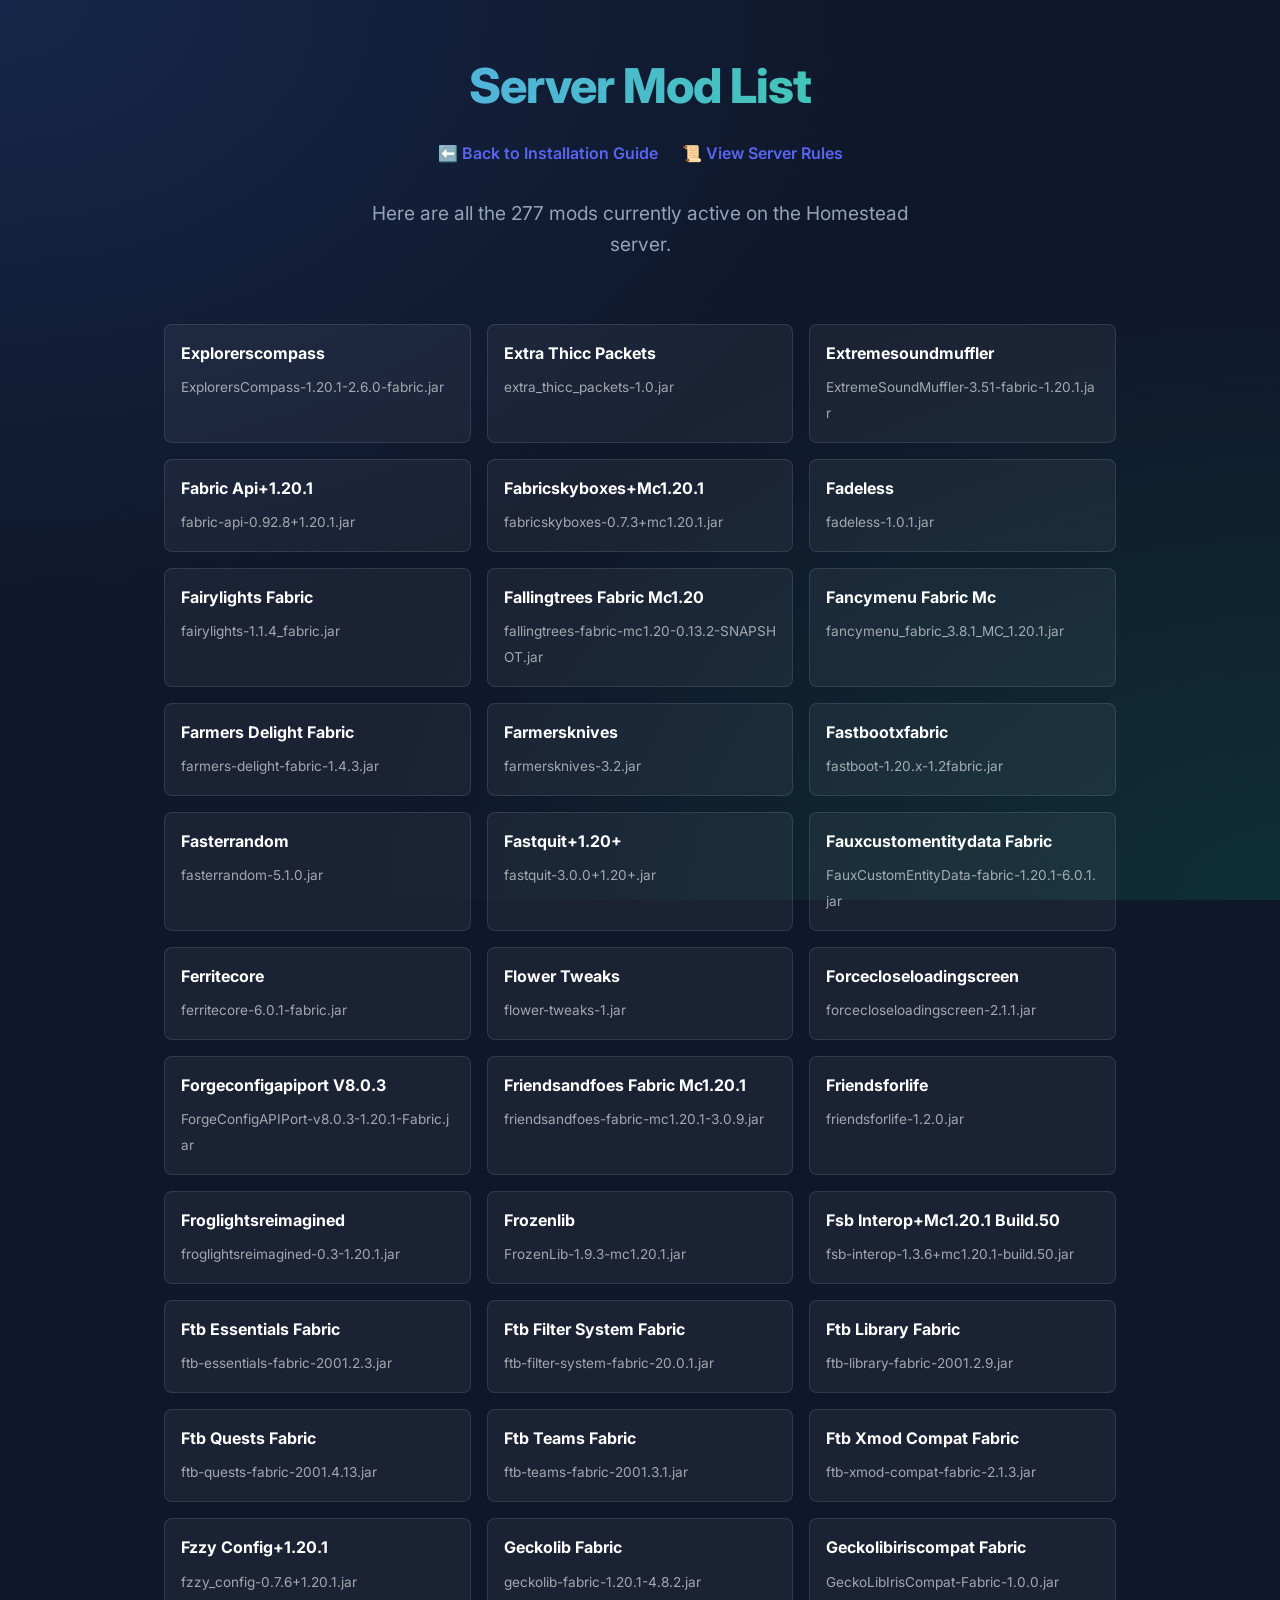
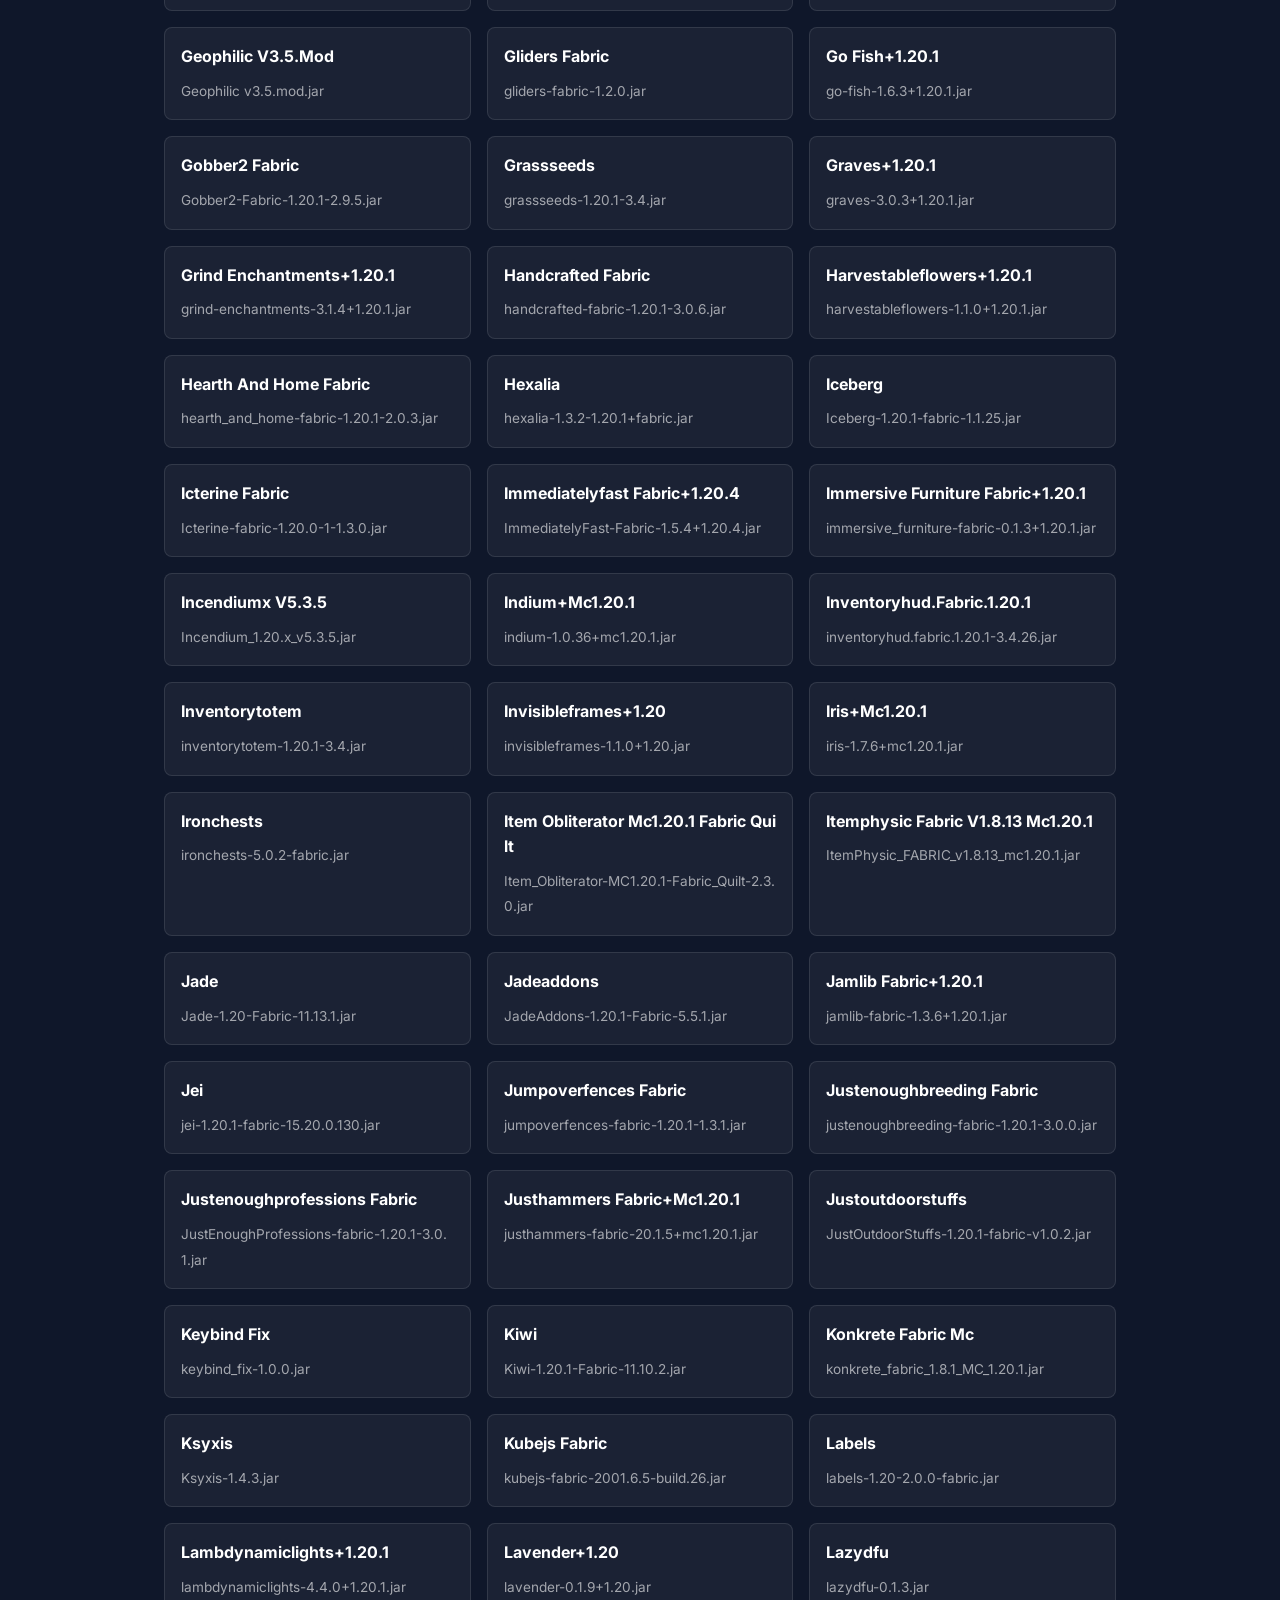
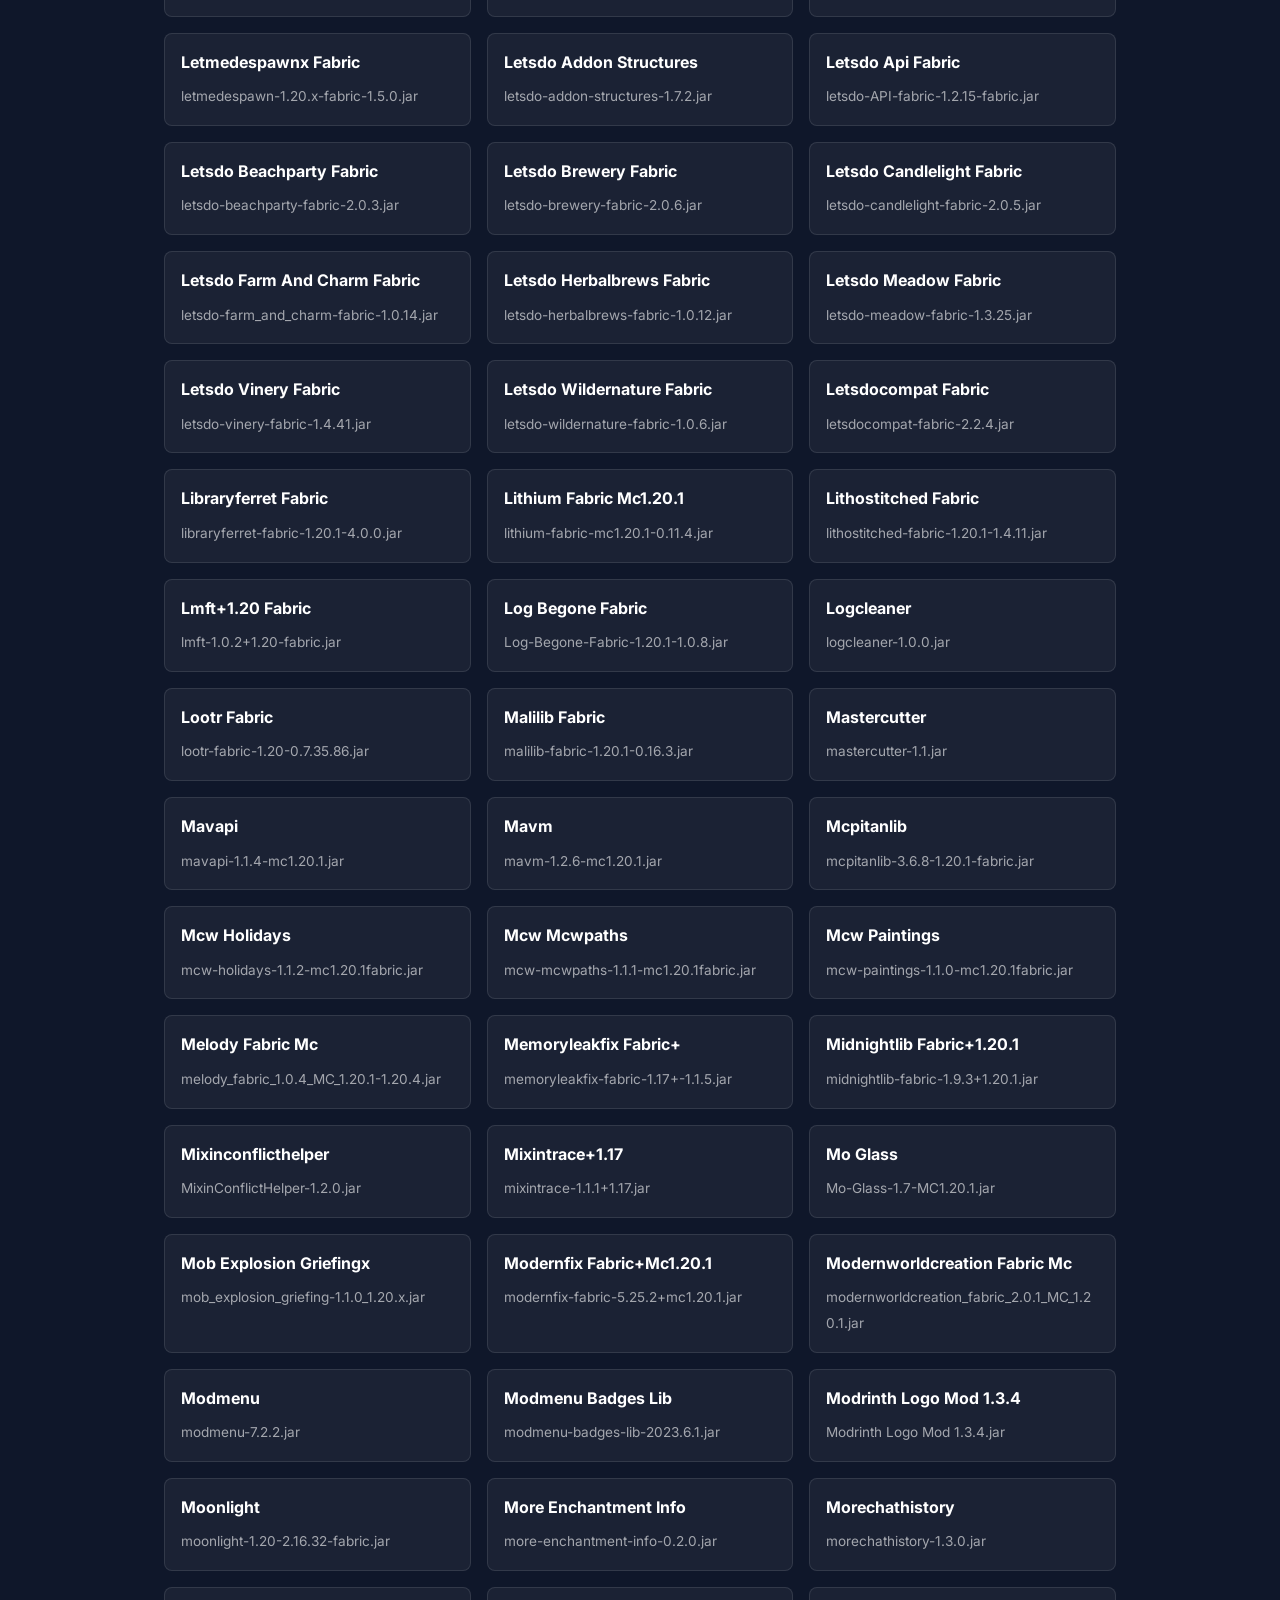
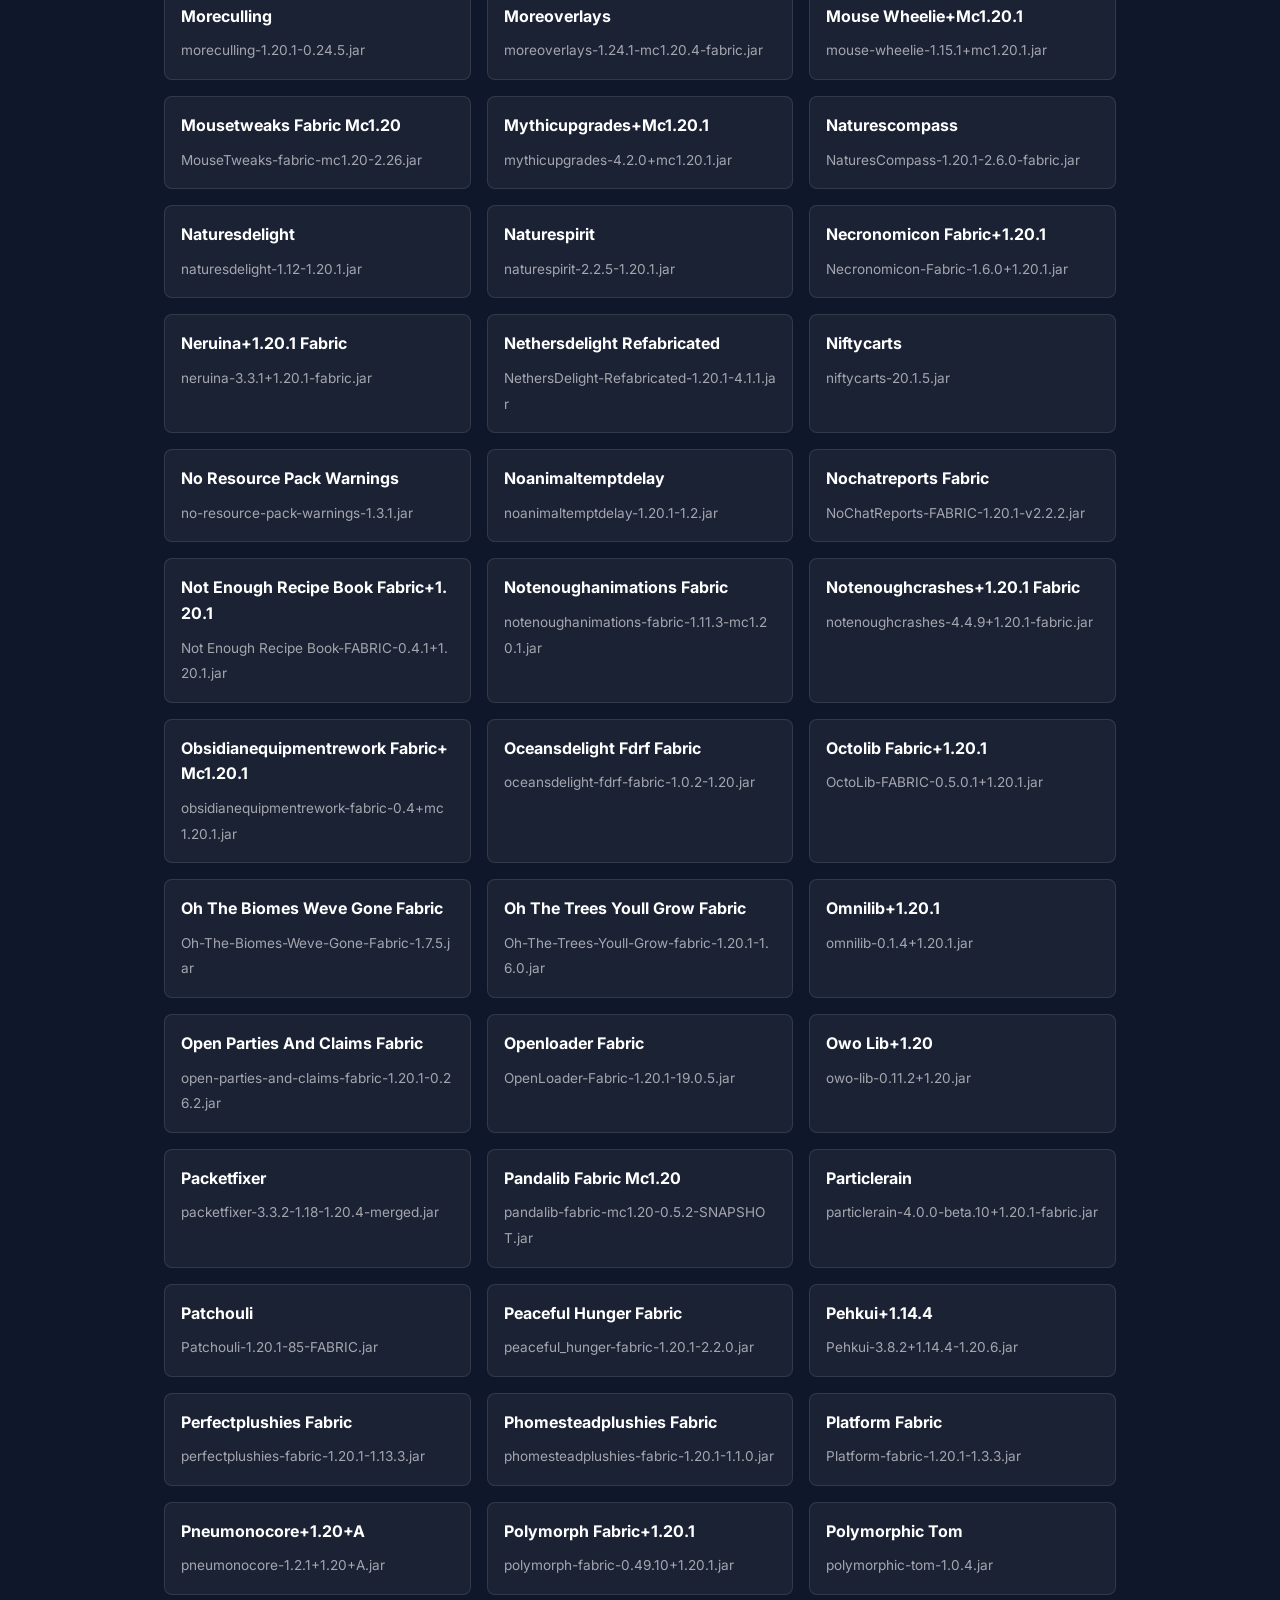
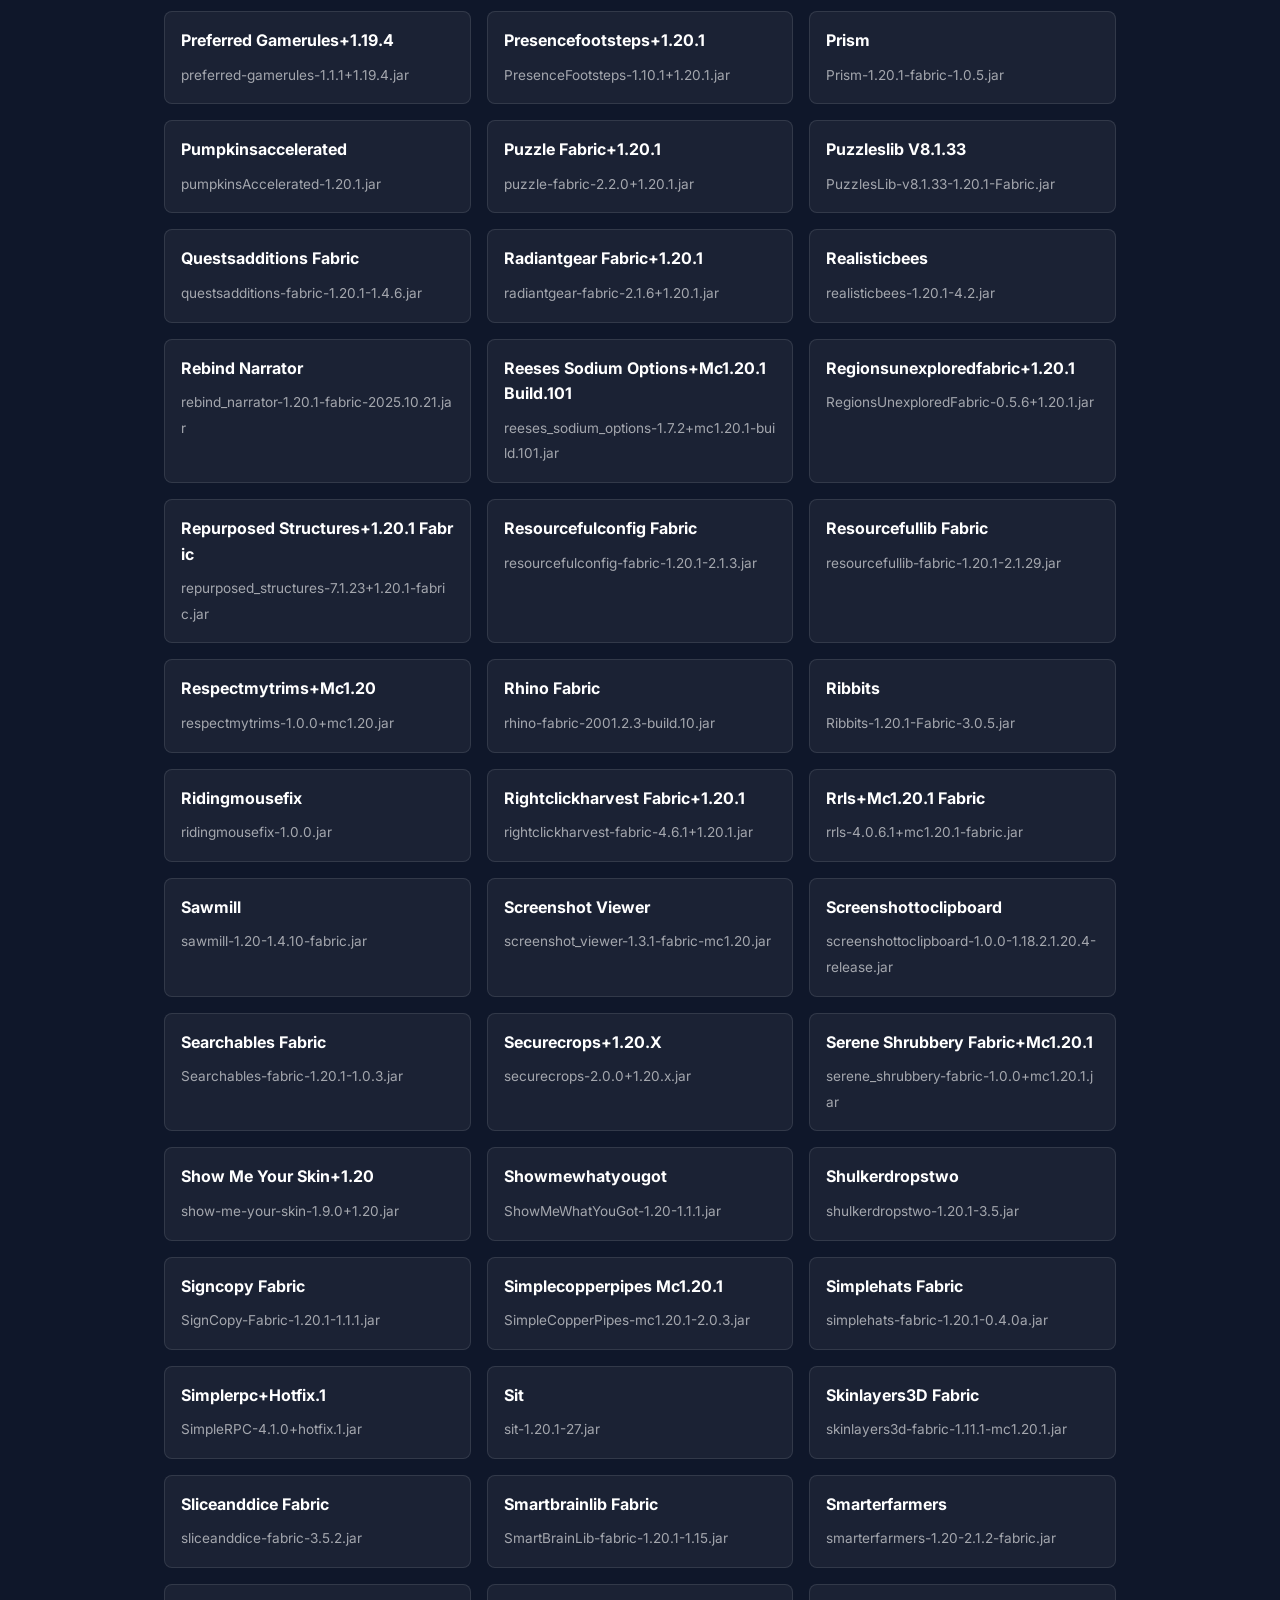
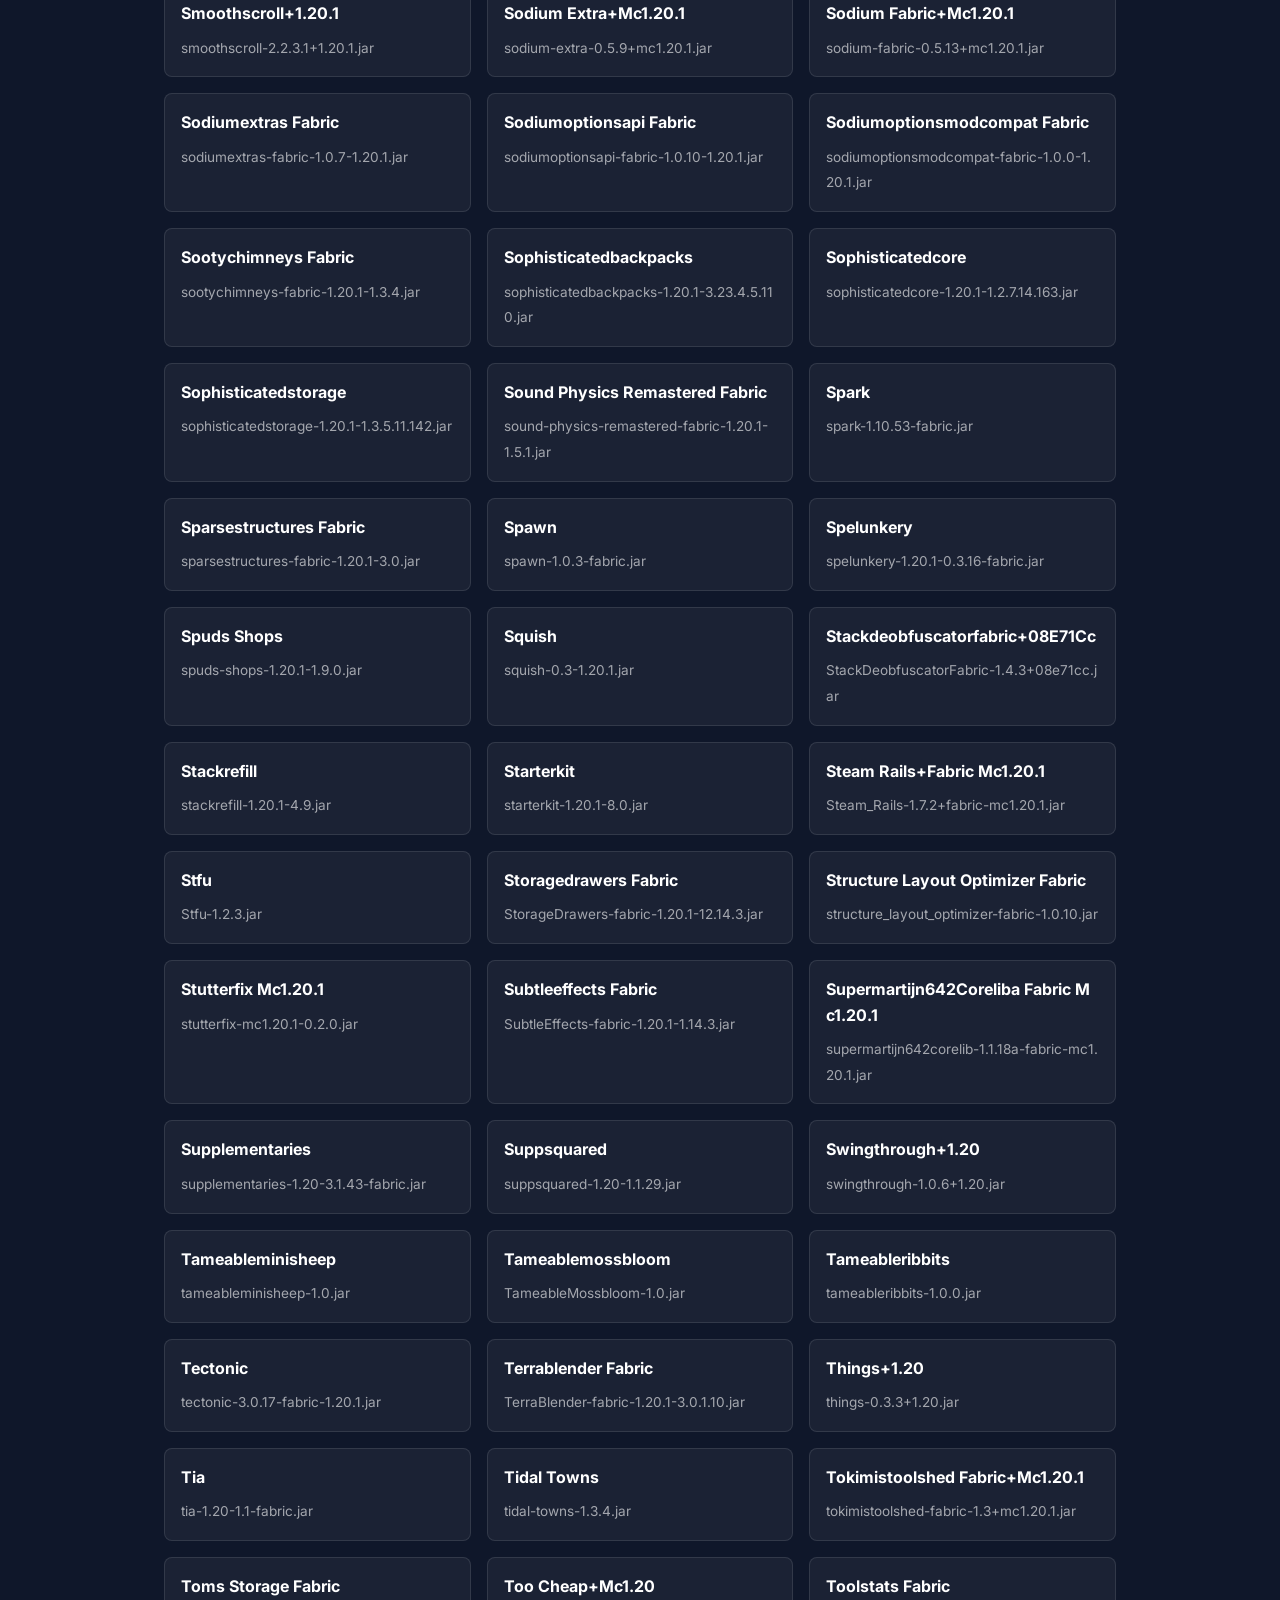
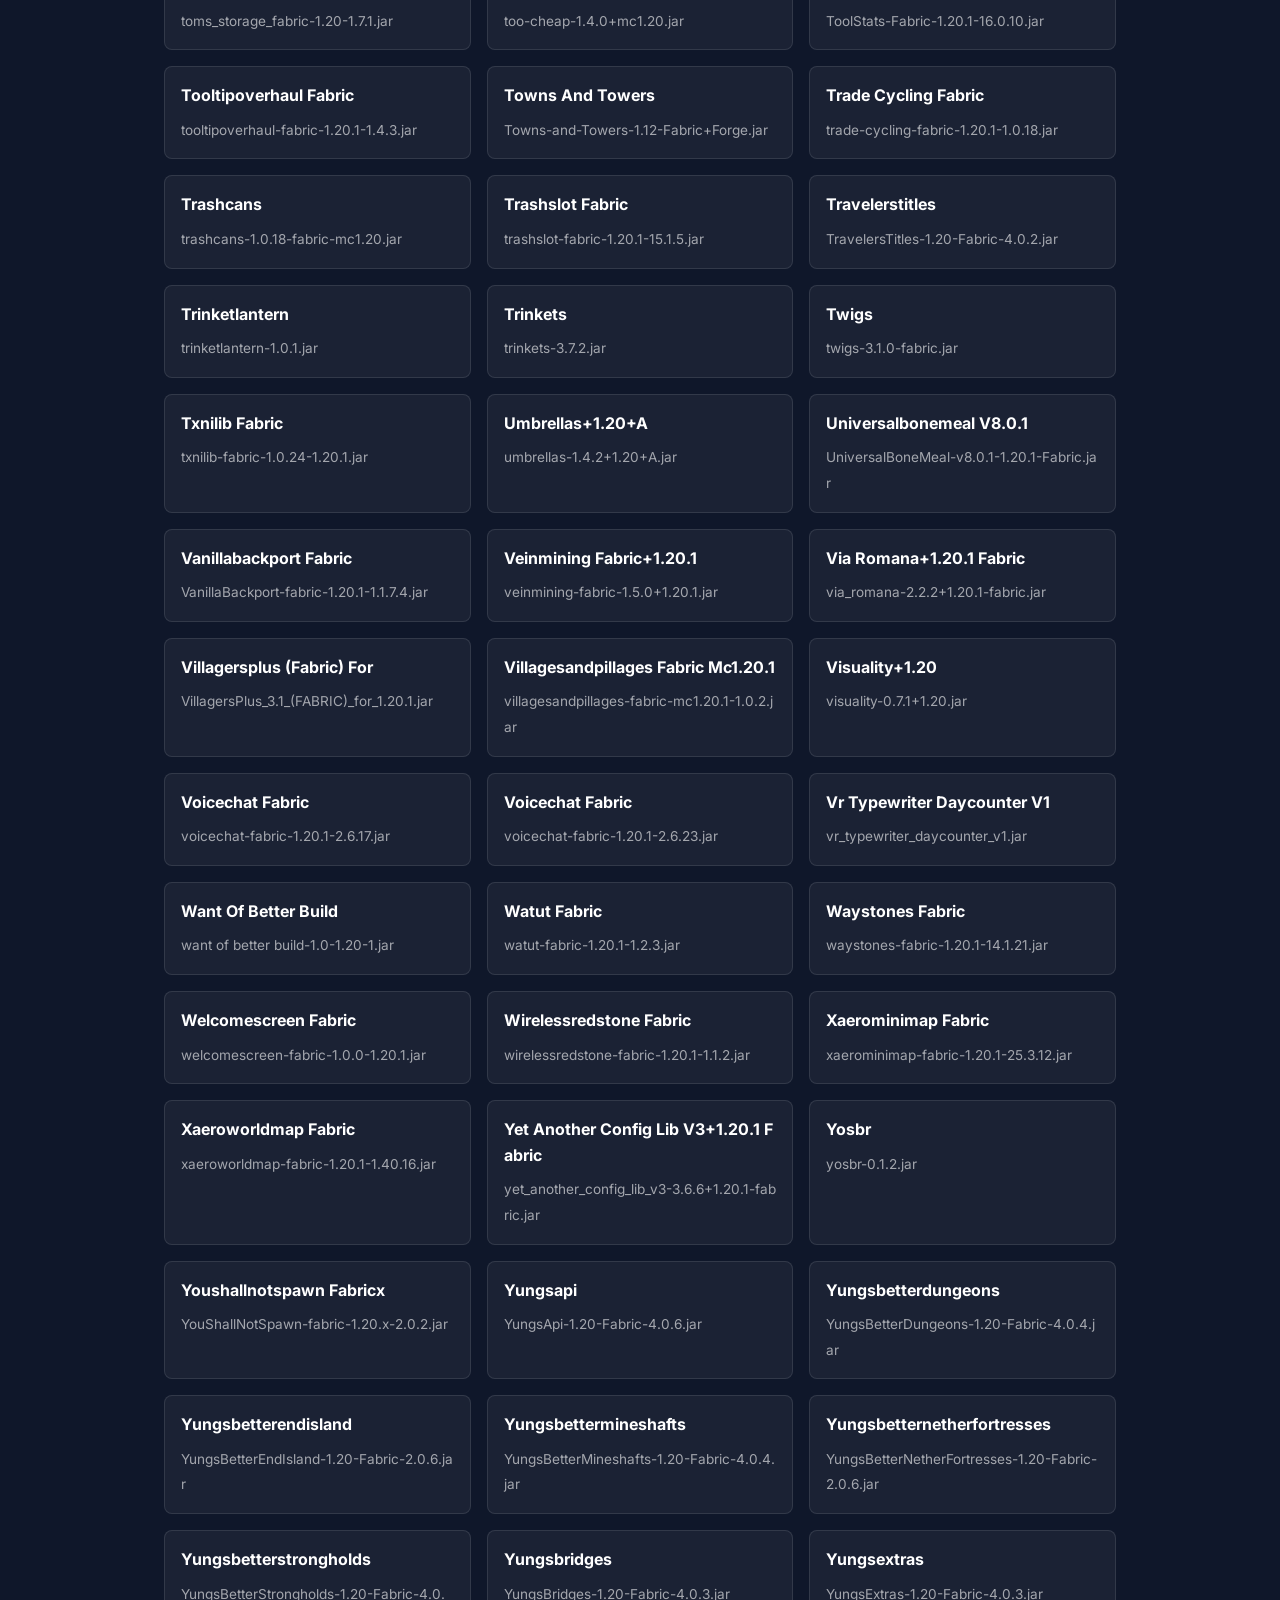
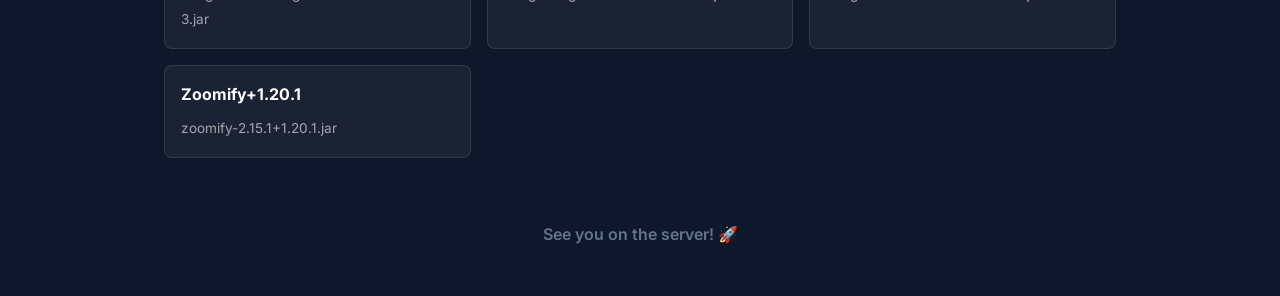
==== commit 35f0243c: "feat: add rules page and backup schedule" ====
--- a/mod-list.html
+++ b/mod-list.html
@@ -37,8 +37,9 @@
     <div class="container">
         <header>
             <h1>Server Mod List</h1>
-            <div style="margin-top: 1rem; margin-bottom: 2rem;">
+            <div style="margin-top: 1rem; margin-bottom: 2rem; display: flex; justify-content: center; gap: 1.5rem; flex-wrap: wrap;">
                 <a href="index.html" style="color: #5865F2; text-decoration: none; font-weight: 600;">⬅️ Back to Installation Guide</a>
+                <a href="rules.html" style="color: #5865F2; text-decoration: none; font-weight: 600;">📜 View Server Rules</a>
             </div>
             <p>Here are all the 277 mods currently active on the Homestead server.</p>
         </header>
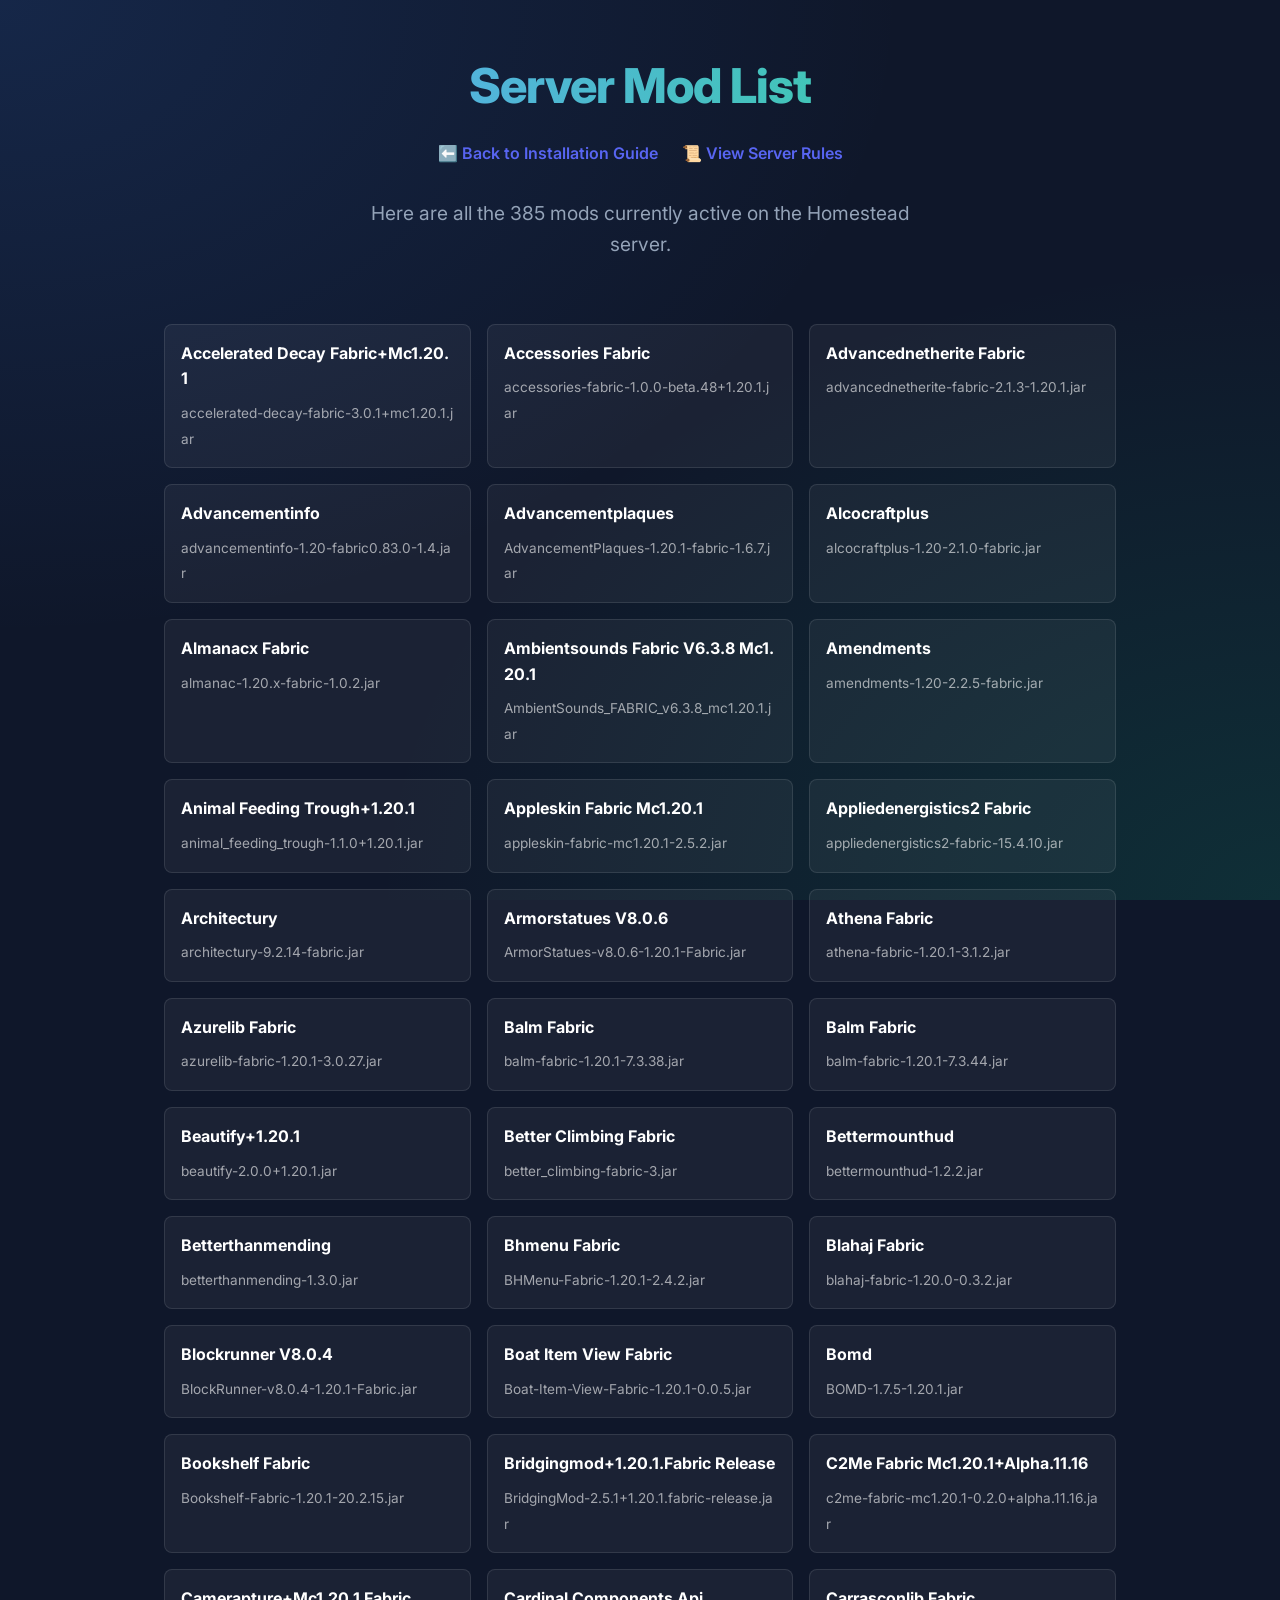
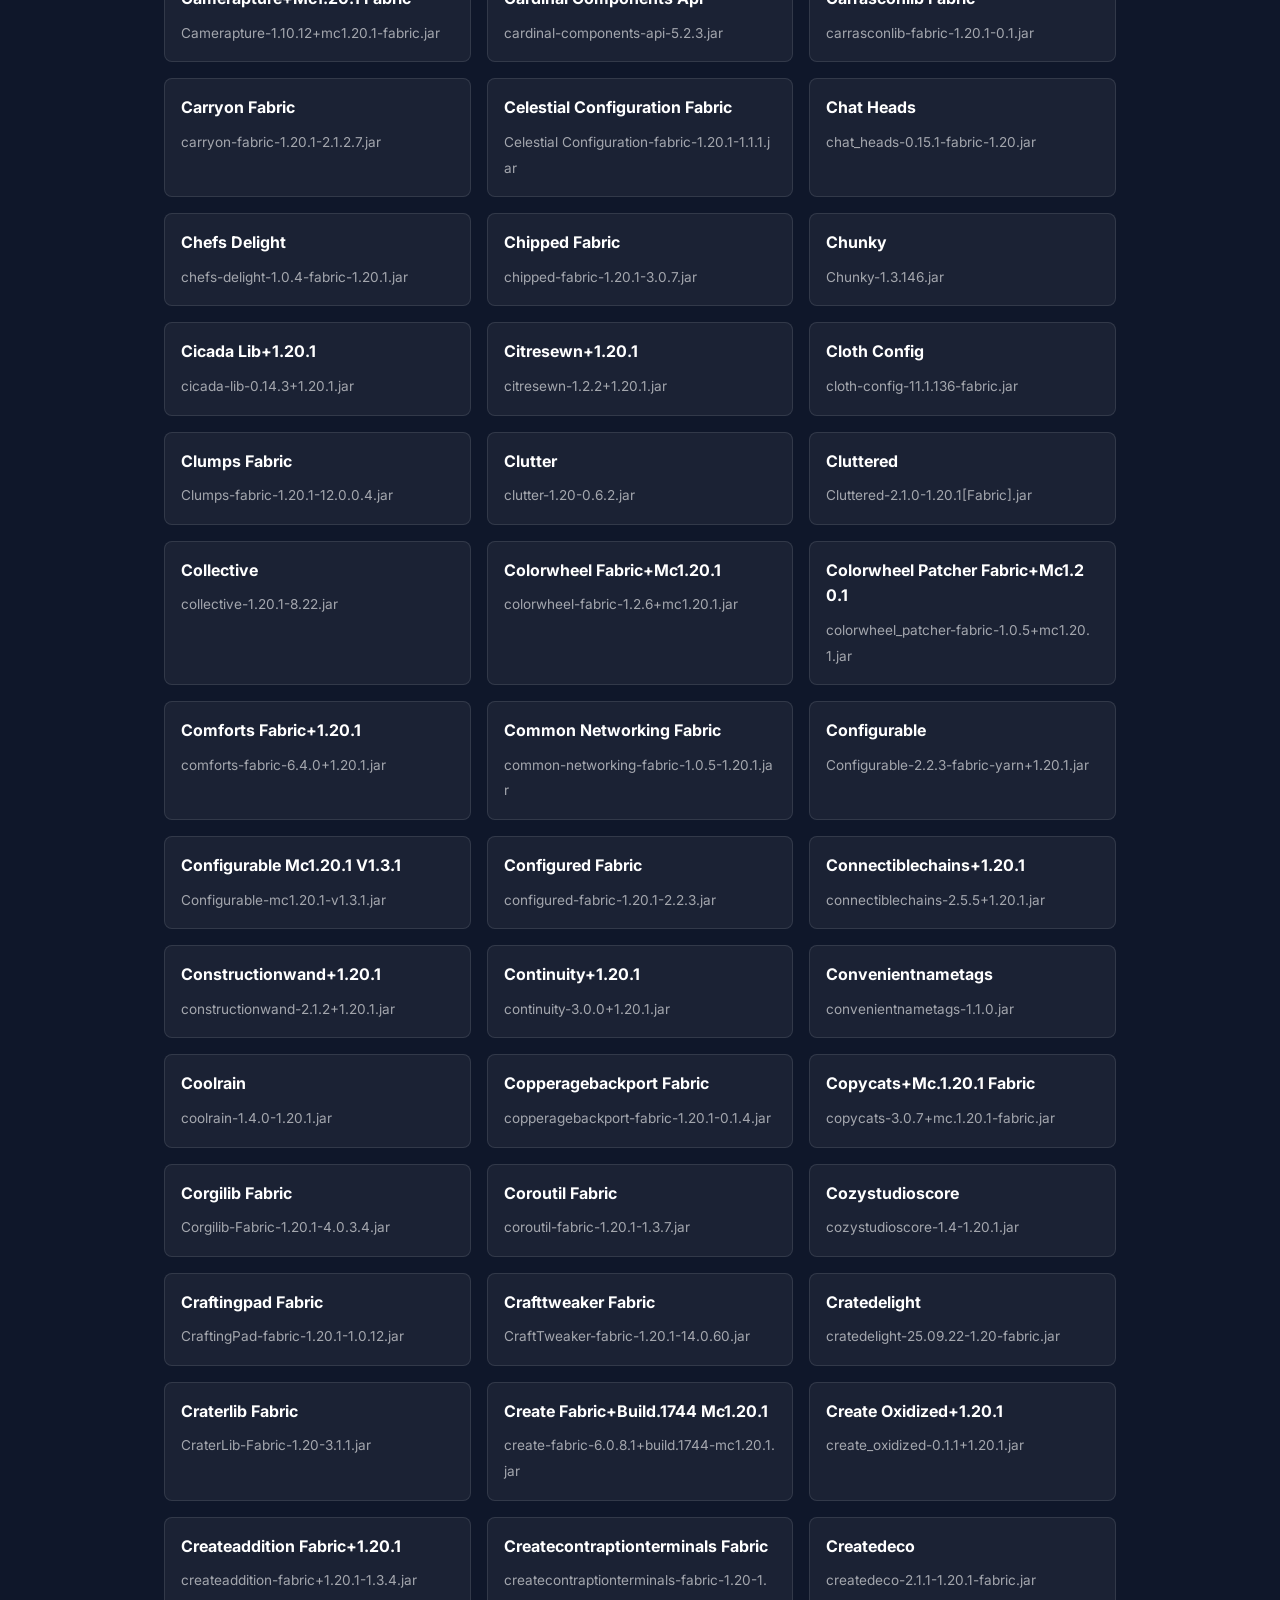
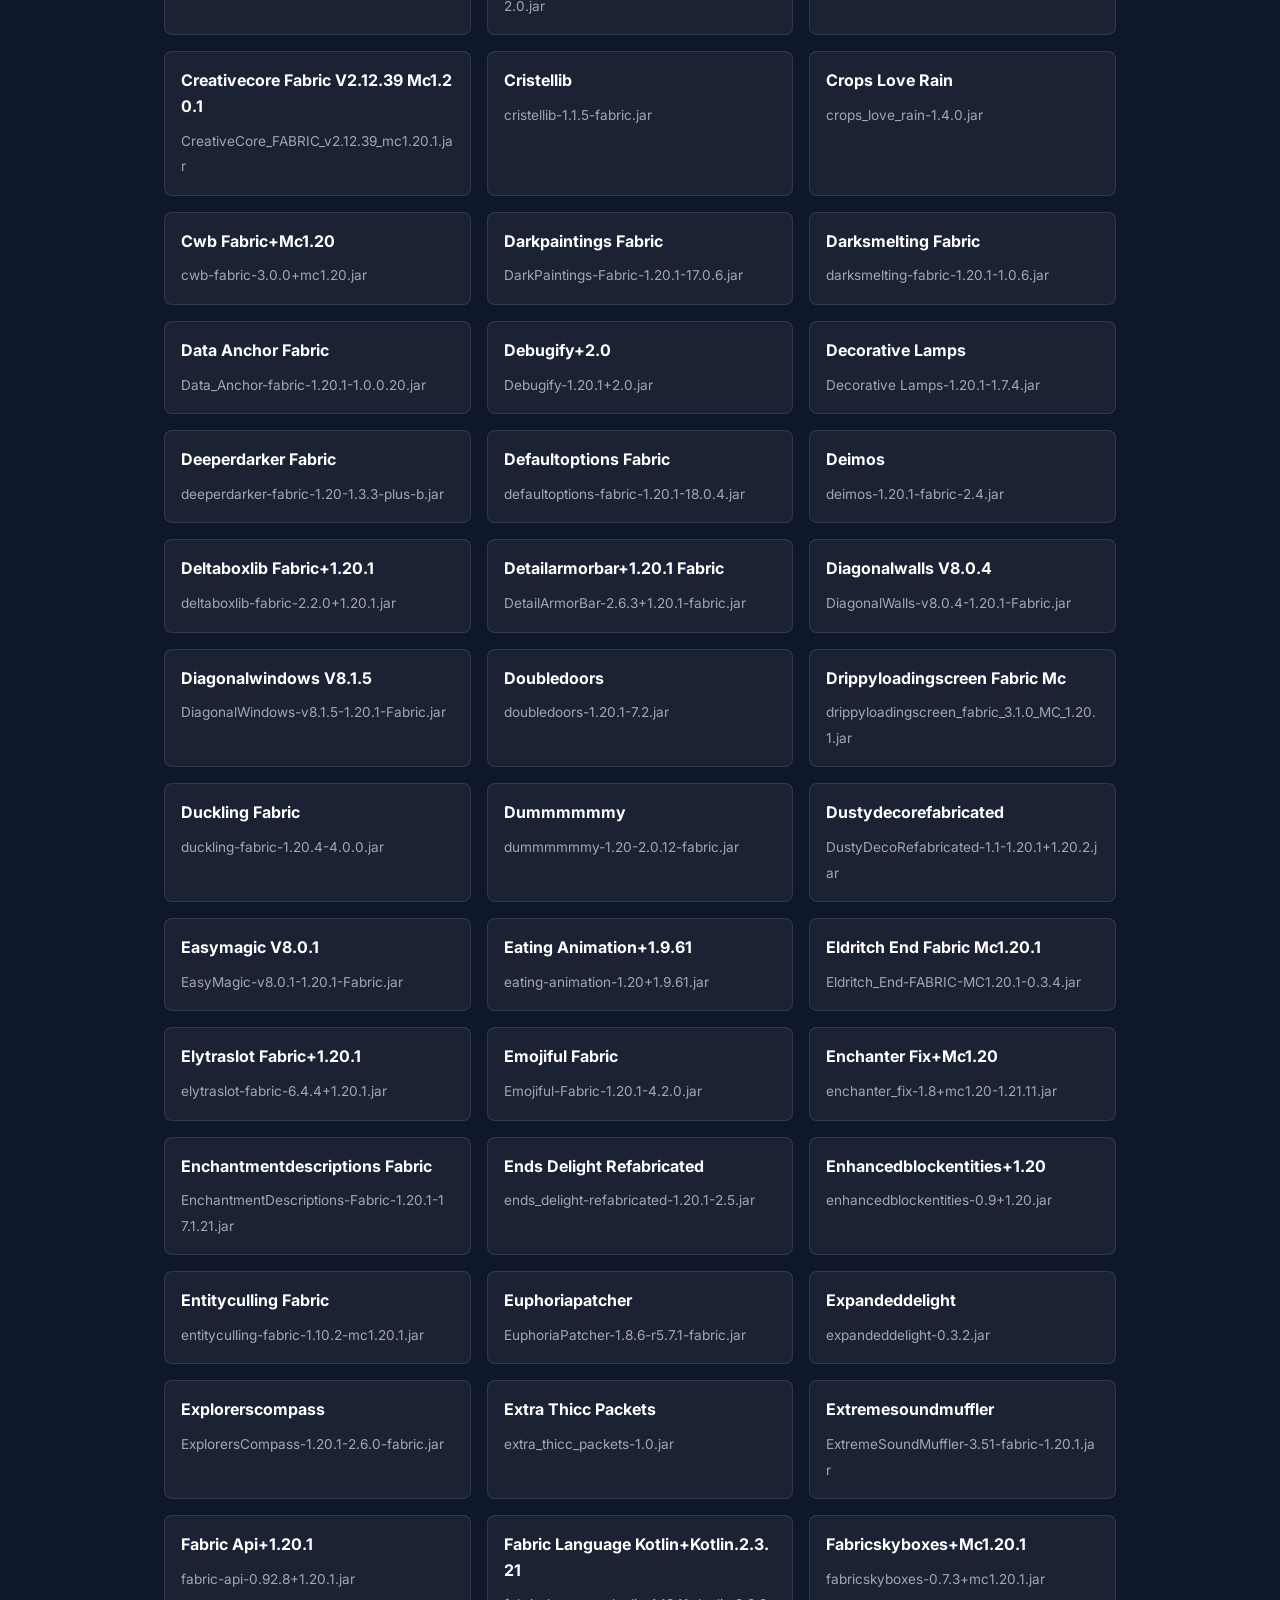
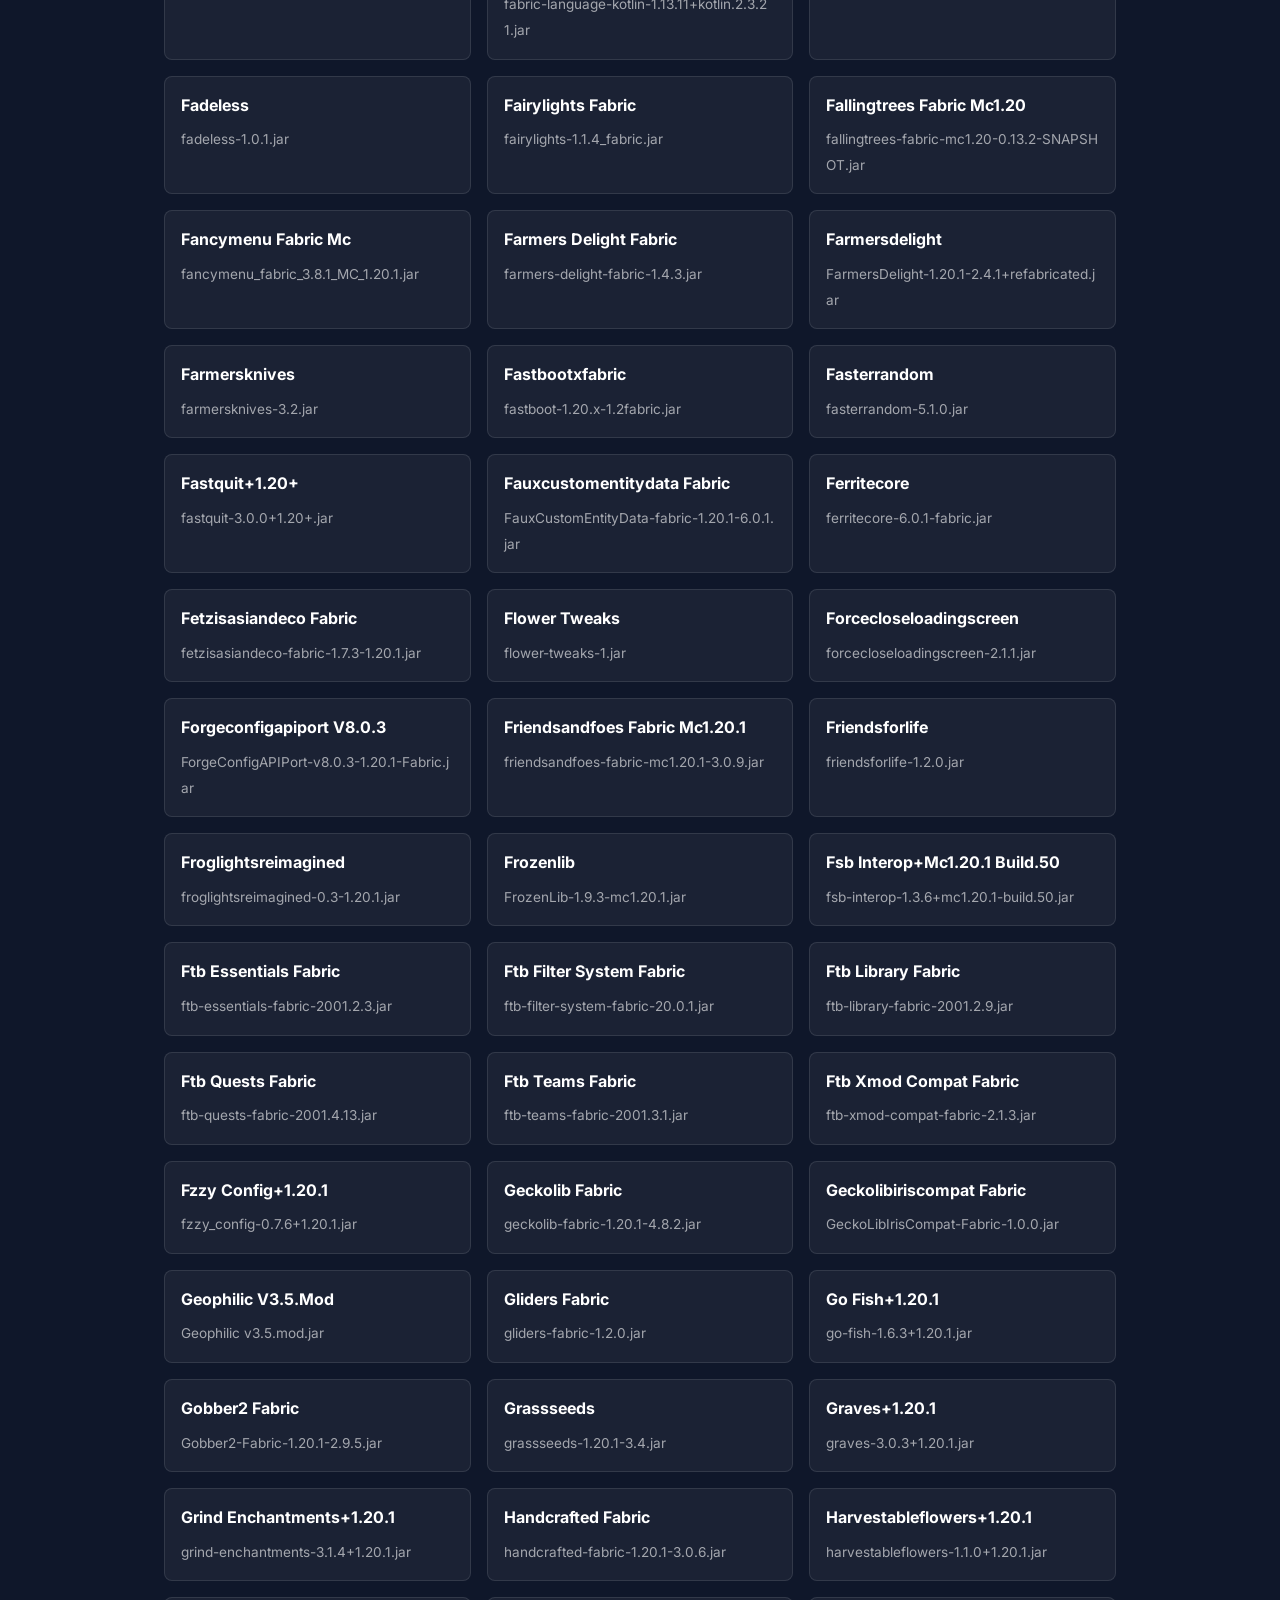
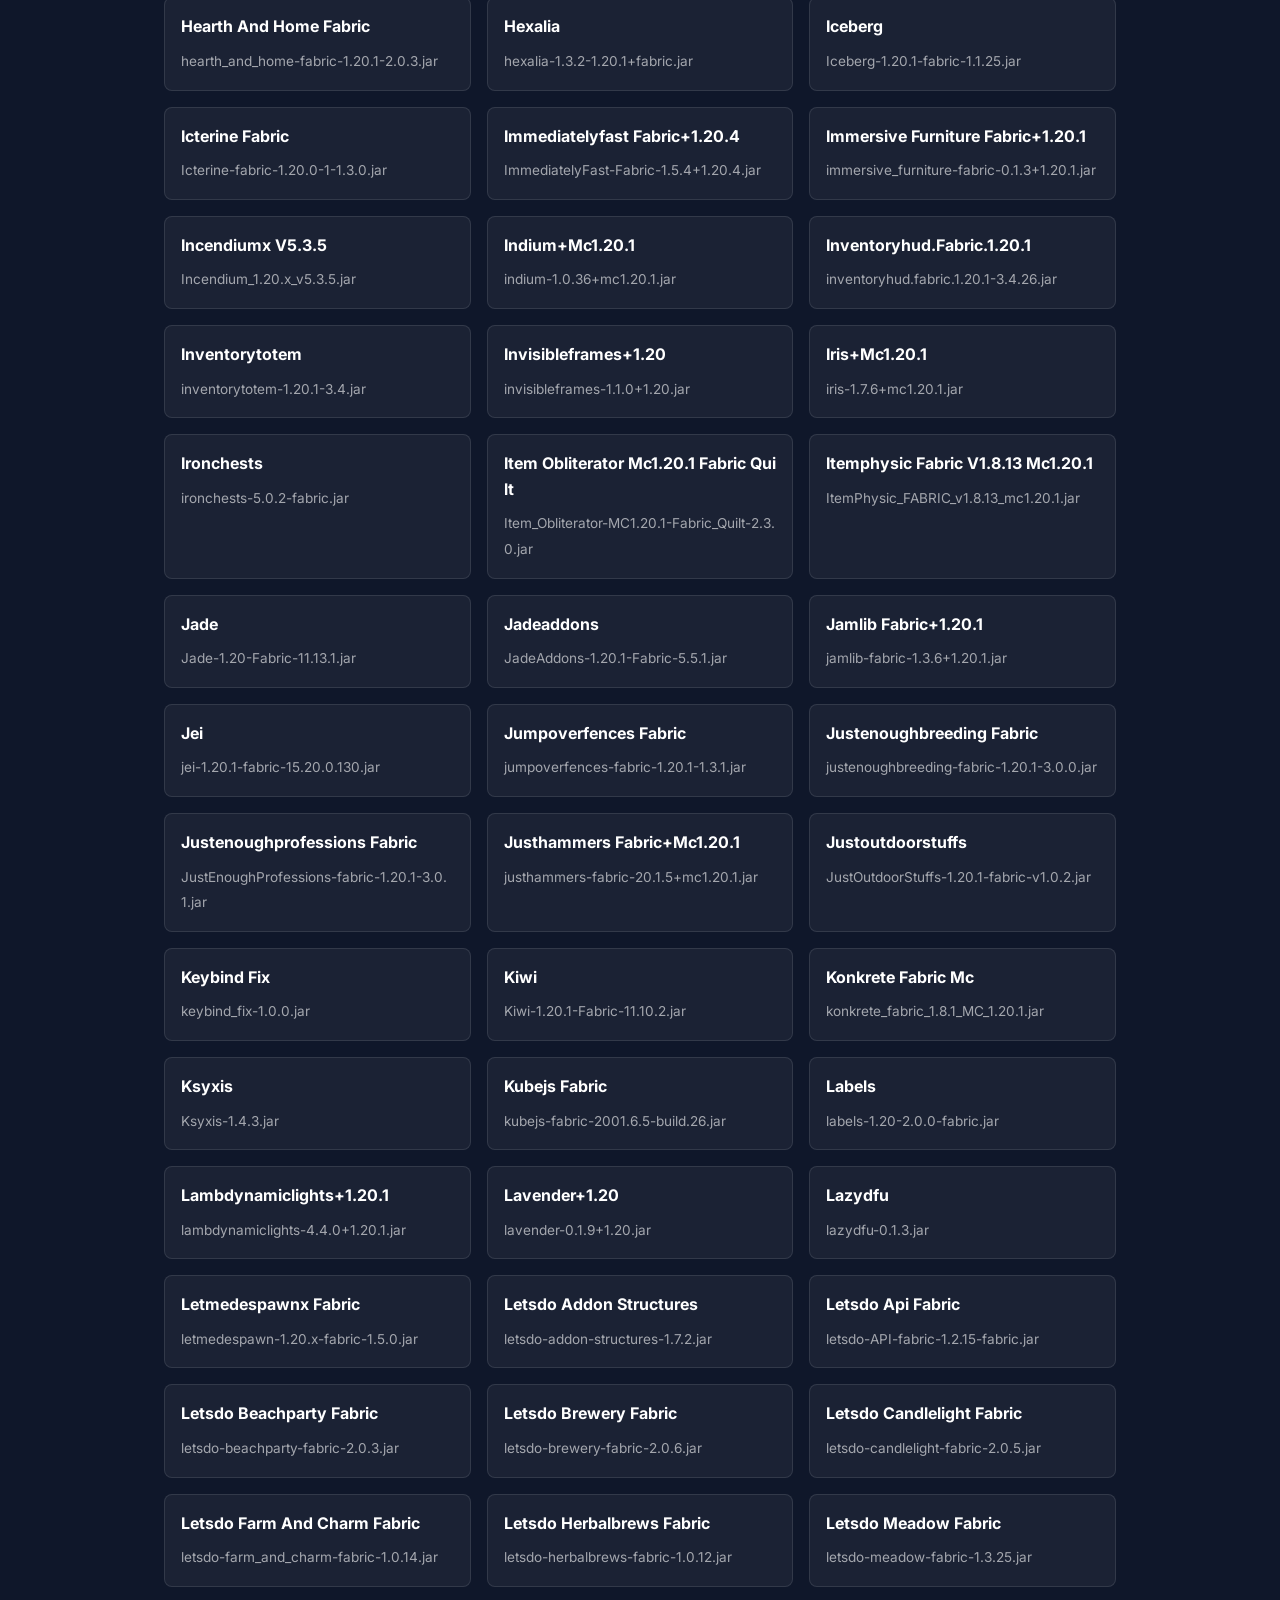
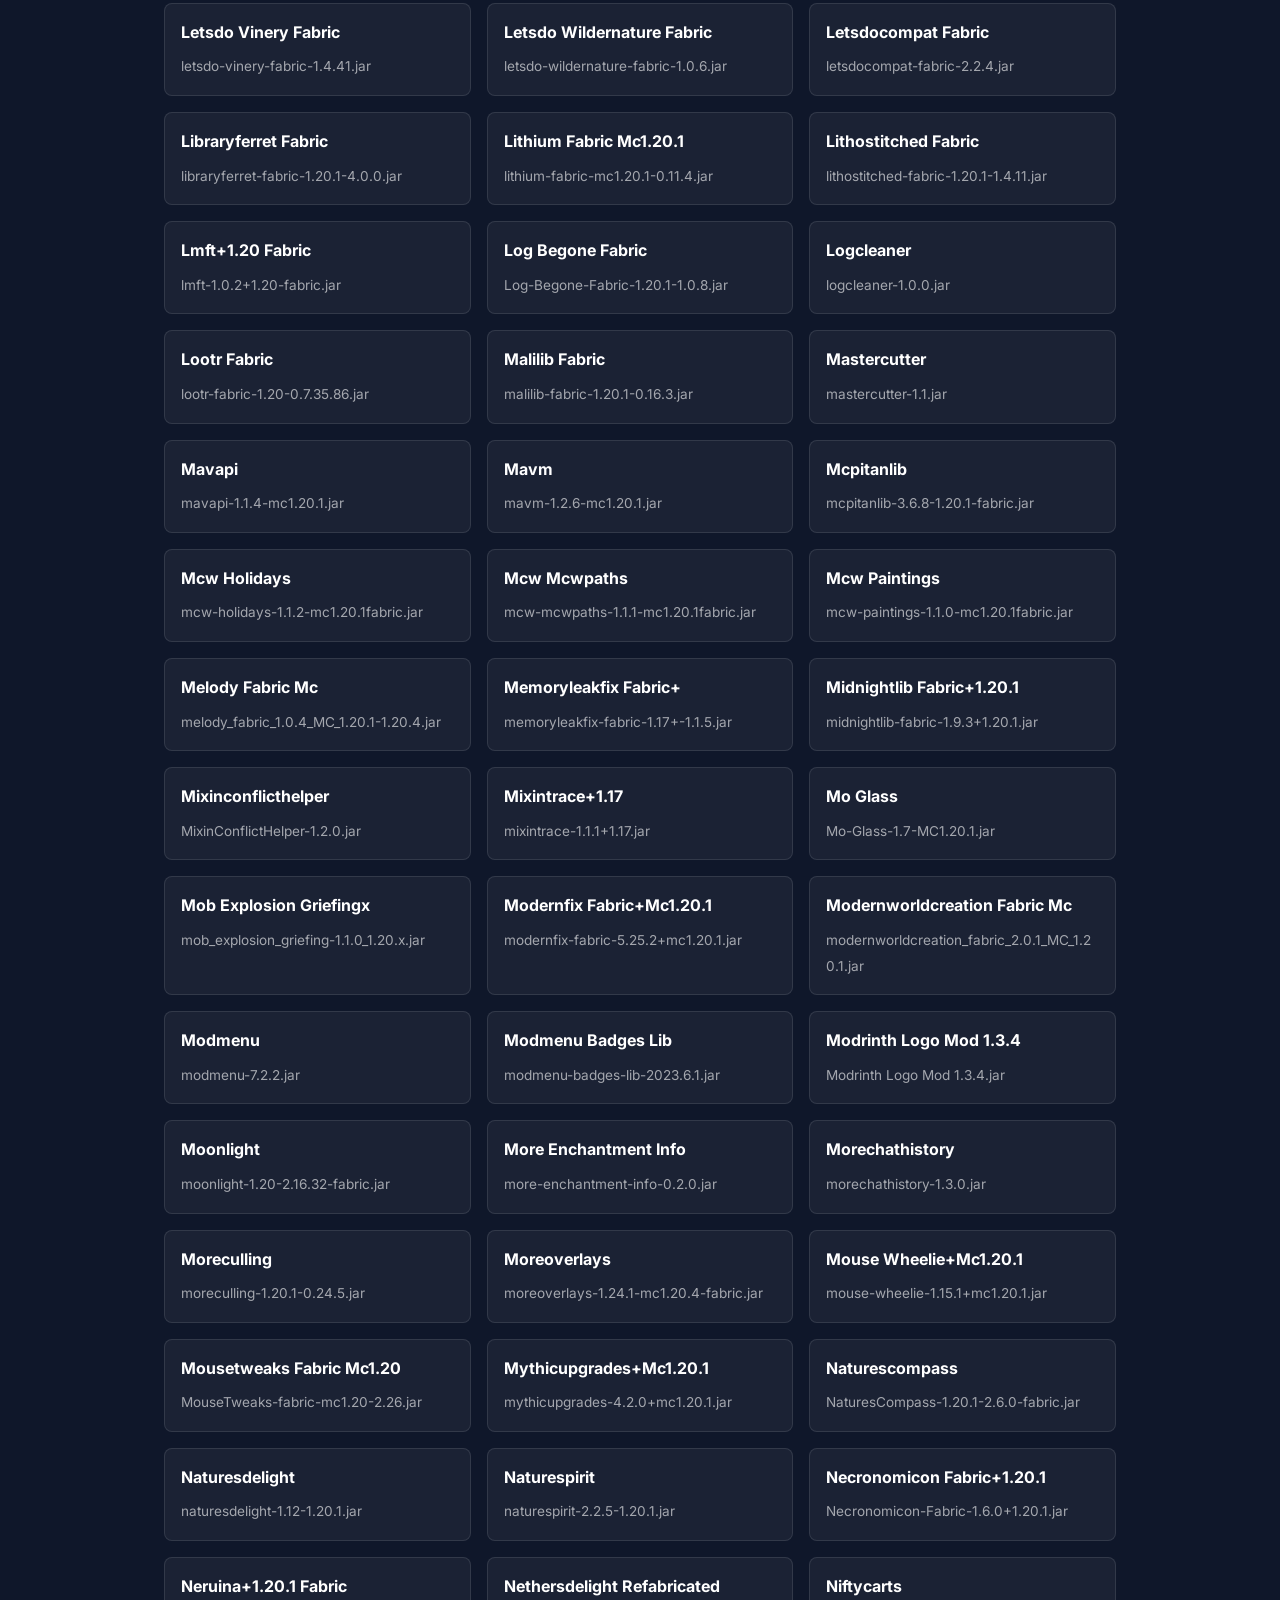
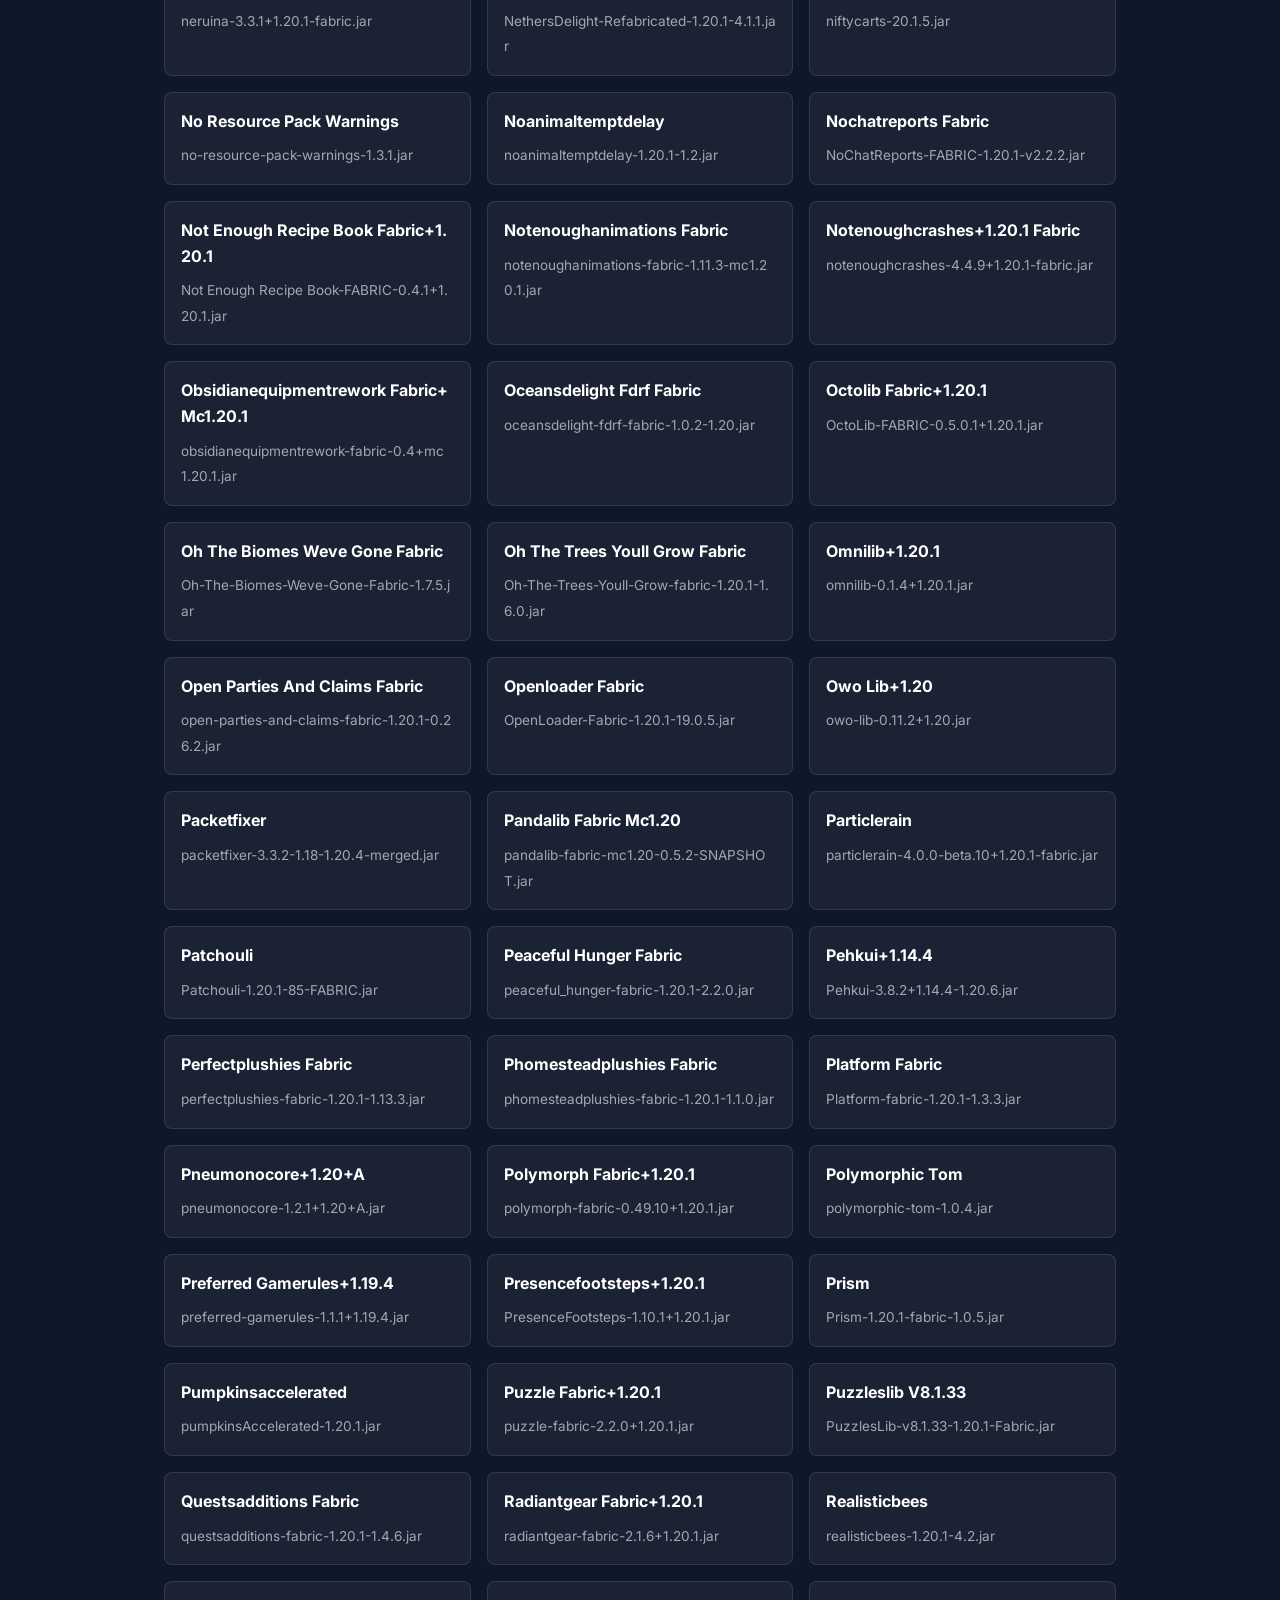
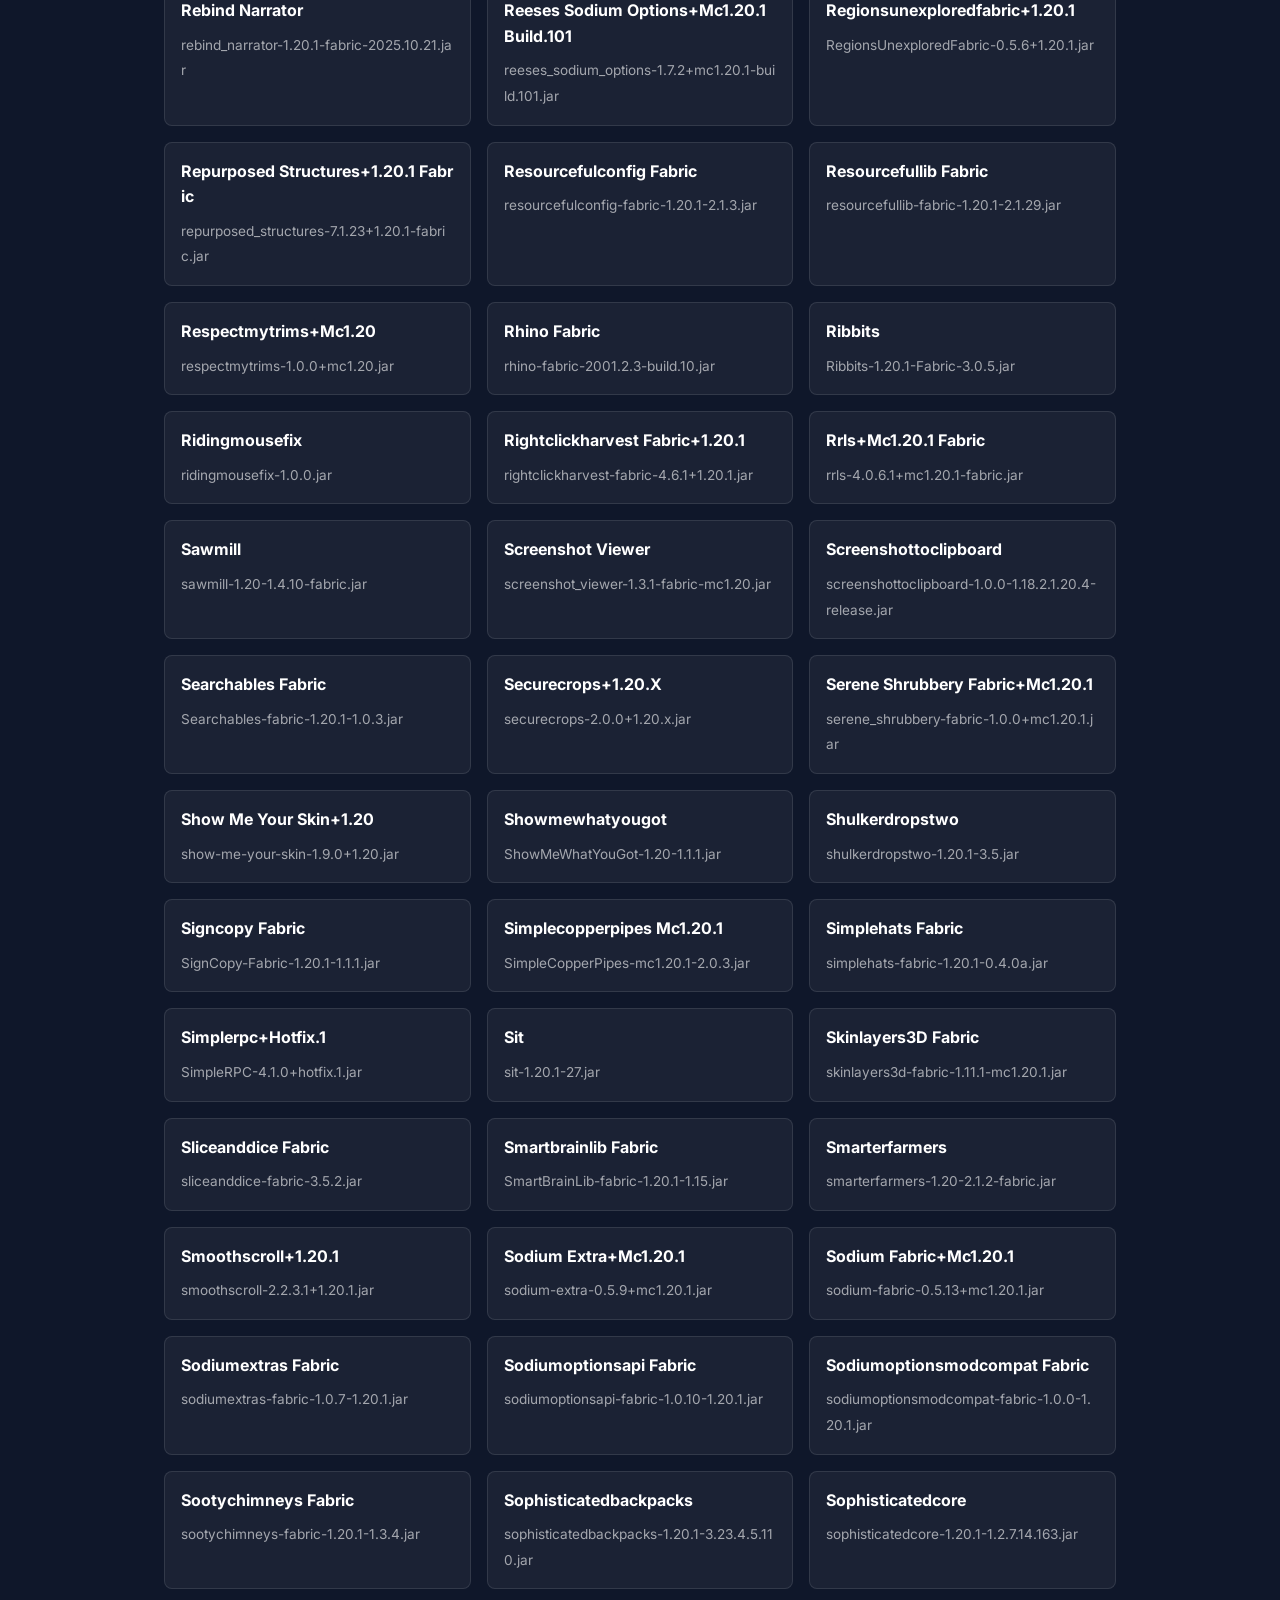
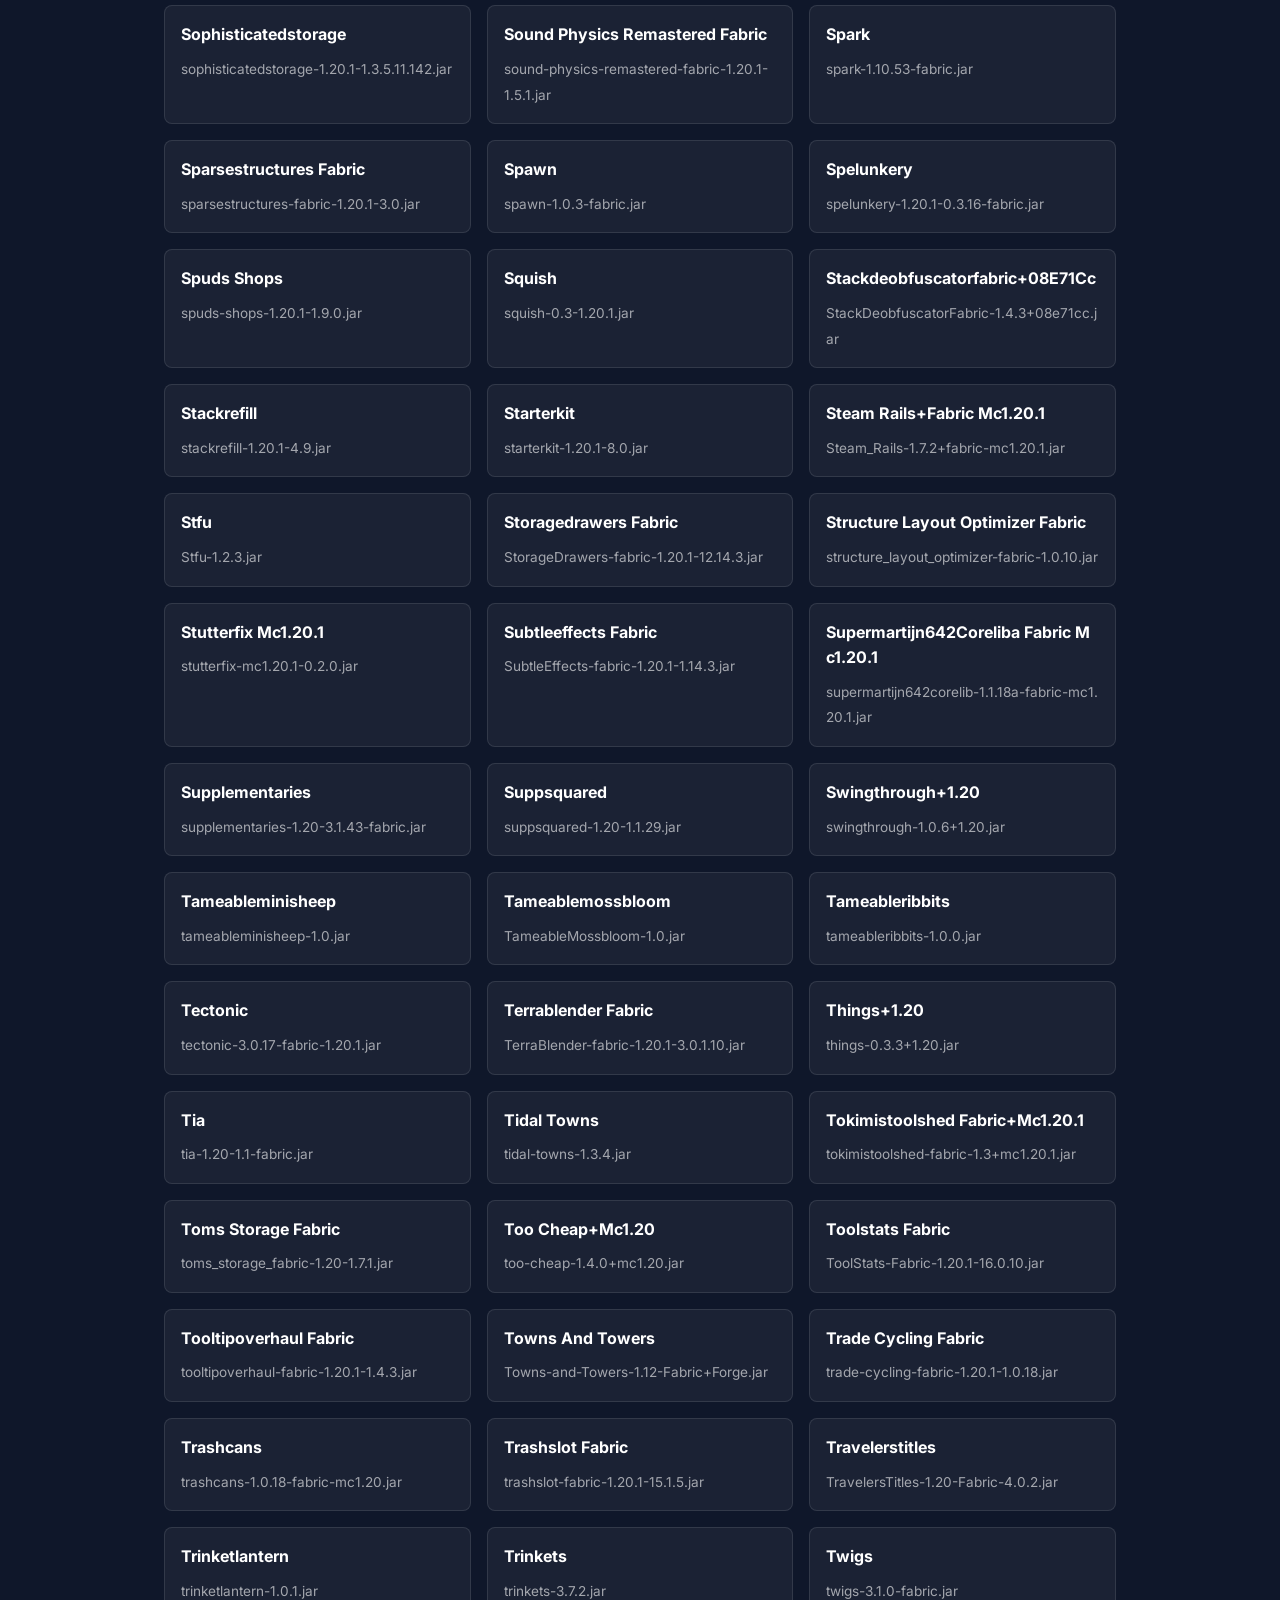
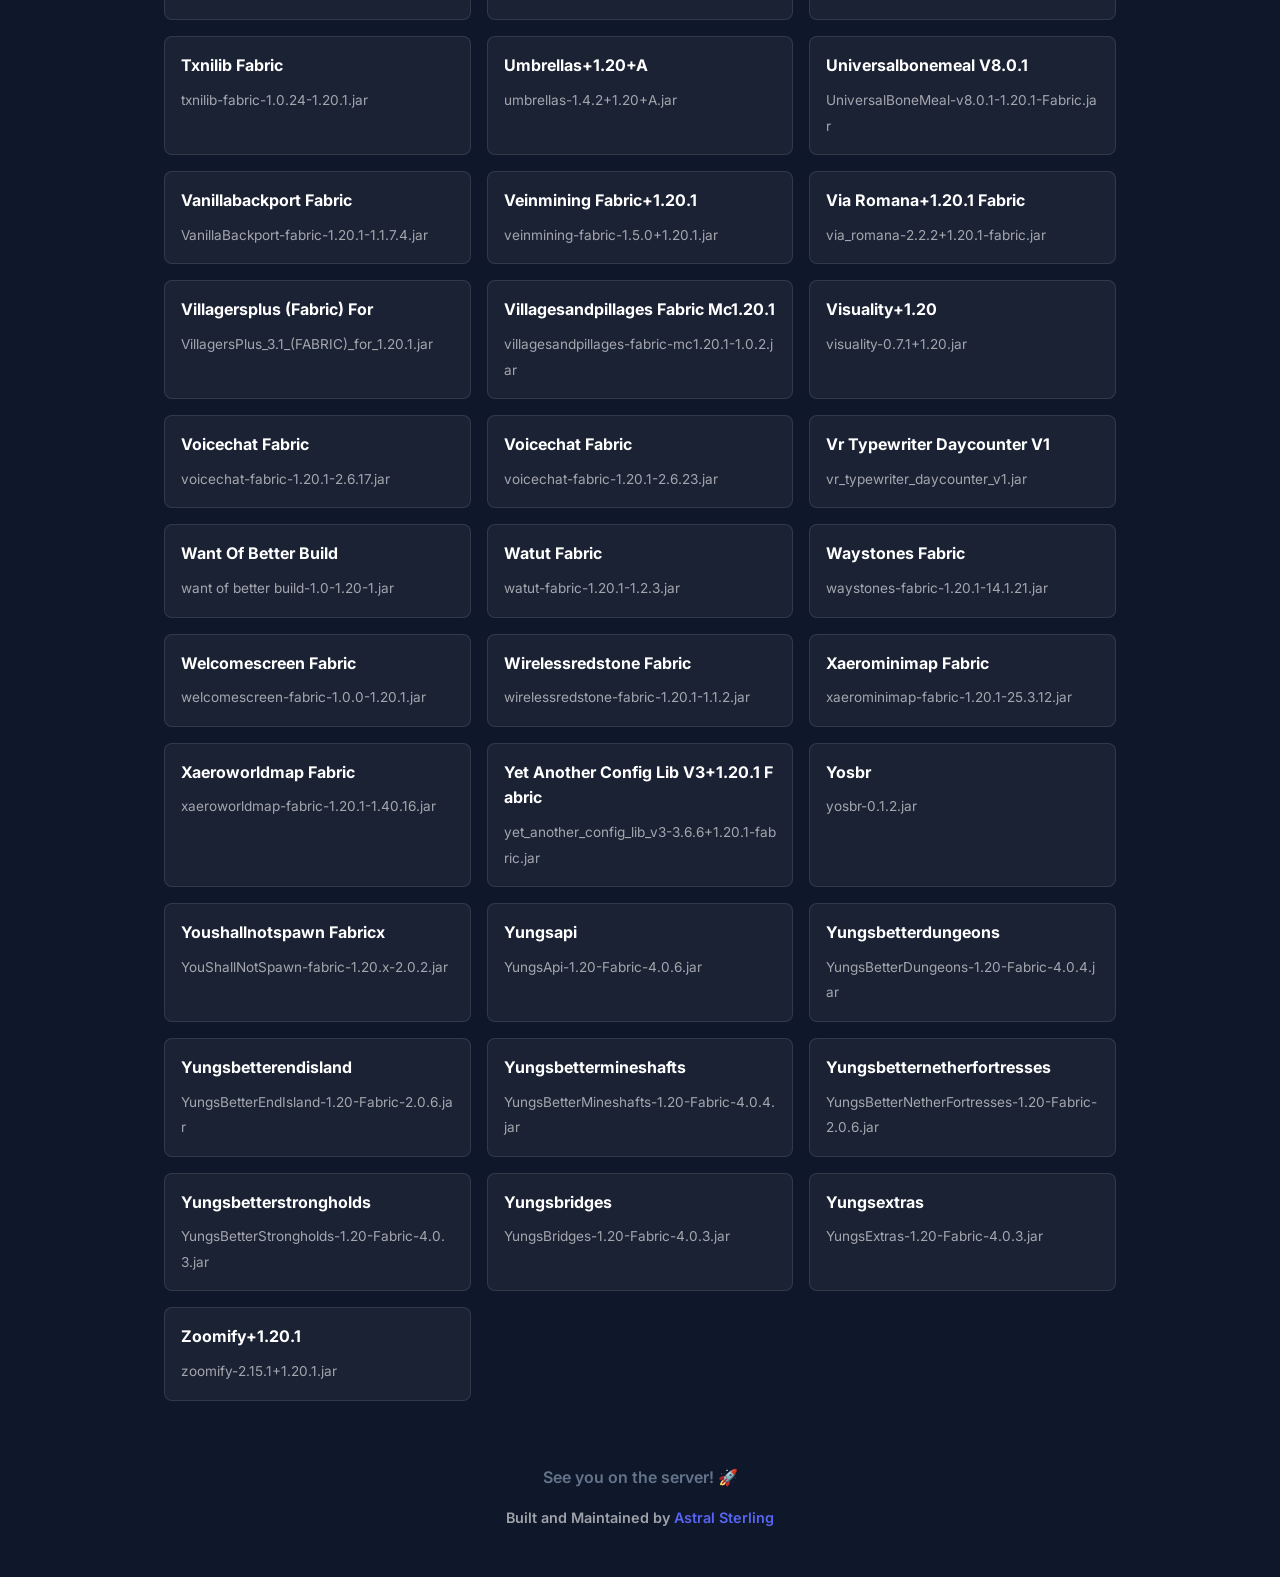
==== commit 0f00d229: "feat: add Minecraft 1.20.1 Fabric mods" ====
--- a/mod-list.html
+++ b/mod-list.html
@@ -41,12 +41,432 @@
                 <a href="index.html" style="color: #5865F2; text-decoration: none; font-weight: 600;">⬅️ Back to Installation Guide</a>
                 <a href="rules.html" style="color: #5865F2; text-decoration: none; font-weight: 600;">📜 View Server Rules</a>
             </div>
-            <p>Here are all the 277 mods currently active on the Homestead server.</p>
+            <p>Here are all the 385 mods currently active on the Homestead server.</p>
         </header>
 
         <main>
             <div class="mod-list">
                 <div class="mod-item">
+                    <strong>Accelerated Decay Fabric+Mc1.20.1</strong>
+                    <span>accelerated-decay-fabric-3.0.1+mc1.20.1.jar</span>
+                </div>
+                <div class="mod-item">
+                    <strong>Accessories Fabric</strong>
+                    <span>accessories-fabric-1.0.0-beta.48+1.20.1.jar</span>
+                </div>
+                <div class="mod-item">
+                    <strong>Advancednetherite Fabric</strong>
+                    <span>advancednetherite-fabric-2.1.3-1.20.1.jar</span>
+                </div>
+                <div class="mod-item">
+                    <strong>Advancementinfo</strong>
+                    <span>advancementinfo-1.20-fabric0.83.0-1.4.jar</span>
+                </div>
+                <div class="mod-item">
+                    <strong>Advancementplaques</strong>
+                    <span>AdvancementPlaques-1.20.1-fabric-1.6.7.jar</span>
+                </div>
+                <div class="mod-item">
+                    <strong>Alcocraftplus</strong>
+                    <span>alcocraftplus-1.20-2.1.0-fabric.jar</span>
+                </div>
+                <div class="mod-item">
+                    <strong>Almanacx Fabric</strong>
+                    <span>almanac-1.20.x-fabric-1.0.2.jar</span>
+                </div>
+                <div class="mod-item">
+                    <strong>Ambientsounds Fabric V6.3.8 Mc1.20.1</strong>
+                    <span>AmbientSounds_FABRIC_v6.3.8_mc1.20.1.jar</span>
+                </div>
+                <div class="mod-item">
+                    <strong>Amendments</strong>
+                    <span>amendments-1.20-2.2.5-fabric.jar</span>
+                </div>
+                <div class="mod-item">
+                    <strong>Animal Feeding Trough+1.20.1</strong>
+                    <span>animal_feeding_trough-1.1.0+1.20.1.jar</span>
+                </div>
+                <div class="mod-item">
+                    <strong>Appleskin Fabric Mc1.20.1</strong>
+                    <span>appleskin-fabric-mc1.20.1-2.5.2.jar</span>
+                </div>
+                <div class="mod-item">
+                    <strong>Appliedenergistics2 Fabric</strong>
+                    <span>appliedenergistics2-fabric-15.4.10.jar</span>
+                </div>
+                <div class="mod-item">
+                    <strong>Architectury</strong>
+                    <span>architectury-9.2.14-fabric.jar</span>
+                </div>
+                <div class="mod-item">
+                    <strong>Armorstatues V8.0.6</strong>
+                    <span>ArmorStatues-v8.0.6-1.20.1-Fabric.jar</span>
+                </div>
+                <div class="mod-item">
+                    <strong>Athena Fabric</strong>
+                    <span>athena-fabric-1.20.1-3.1.2.jar</span>
+                </div>
+                <div class="mod-item">
+                    <strong>Azurelib Fabric</strong>
+                    <span>azurelib-fabric-1.20.1-3.0.27.jar</span>
+                </div>
+                <div class="mod-item">
+                    <strong>Balm Fabric</strong>
+                    <span>balm-fabric-1.20.1-7.3.38.jar</span>
+                </div>
+                <div class="mod-item">
+                    <strong>Balm Fabric</strong>
+                    <span>balm-fabric-1.20.1-7.3.44.jar</span>
+                </div>
+                <div class="mod-item">
+                    <strong>Beautify+1.20.1</strong>
+                    <span>beautify-2.0.0+1.20.1.jar</span>
+                </div>
+                <div class="mod-item">
+                    <strong>Better Climbing Fabric</strong>
+                    <span>better_climbing-fabric-3.jar</span>
+                </div>
+                <div class="mod-item">
+                    <strong>Bettermounthud</strong>
+                    <span>bettermounthud-1.2.2.jar</span>
+                </div>
+                <div class="mod-item">
+                    <strong>Betterthanmending</strong>
+                    <span>betterthanmending-1.3.0.jar</span>
+                </div>
+                <div class="mod-item">
+                    <strong>Bhmenu Fabric</strong>
+                    <span>BHMenu-Fabric-1.20.1-2.4.2.jar</span>
+                </div>
+                <div class="mod-item">
+                    <strong>Blahaj Fabric</strong>
+                    <span>blahaj-fabric-1.20.0-0.3.2.jar</span>
+                </div>
+                <div class="mod-item">
+                    <strong>Blockrunner V8.0.4</strong>
+                    <span>BlockRunner-v8.0.4-1.20.1-Fabric.jar</span>
+                </div>
+                <div class="mod-item">
+                    <strong>Boat Item View Fabric</strong>
+                    <span>Boat-Item-View-Fabric-1.20.1-0.0.5.jar</span>
+                </div>
+                <div class="mod-item">
+                    <strong>Bomd</strong>
+                    <span>BOMD-1.7.5-1.20.1.jar</span>
+                </div>
+                <div class="mod-item">
+                    <strong>Bookshelf Fabric</strong>
+                    <span>Bookshelf-Fabric-1.20.1-20.2.15.jar</span>
+                </div>
+                <div class="mod-item">
+                    <strong>Bridgingmod+1.20.1.Fabric Release</strong>
+                    <span>BridgingMod-2.5.1+1.20.1.fabric-release.jar</span>
+                </div>
+                <div class="mod-item">
+                    <strong>C2Me Fabric Mc1.20.1+Alpha.11.16</strong>
+                    <span>c2me-fabric-mc1.20.1-0.2.0+alpha.11.16.jar</span>
+                </div>
+                <div class="mod-item">
+                    <strong>Camerapture+Mc1.20.1 Fabric</strong>
+                    <span>Camerapture-1.10.12+mc1.20.1-fabric.jar</span>
+                </div>
+                <div class="mod-item">
+                    <strong>Cardinal Components Api</strong>
+                    <span>cardinal-components-api-5.2.3.jar</span>
+                </div>
+                <div class="mod-item">
+                    <strong>Carrasconlib Fabric</strong>
+                    <span>carrasconlib-fabric-1.20.1-0.1.jar</span>
+                </div>
+                <div class="mod-item">
+                    <strong>Carryon Fabric</strong>
+                    <span>carryon-fabric-1.20.1-2.1.2.7.jar</span>
+                </div>
+                <div class="mod-item">
+                    <strong>Celestial Configuration Fabric</strong>
+                    <span>Celestial Configuration-fabric-1.20.1-1.1.1.jar</span>
+                </div>
+                <div class="mod-item">
+                    <strong>Chat Heads</strong>
+                    <span>chat_heads-0.15.1-fabric-1.20.jar</span>
+                </div>
+                <div class="mod-item">
+                    <strong>Chefs Delight</strong>
+                    <span>chefs-delight-1.0.4-fabric-1.20.1.jar</span>
+                </div>
+                <div class="mod-item">
+                    <strong>Chipped Fabric</strong>
+                    <span>chipped-fabric-1.20.1-3.0.7.jar</span>
+                </div>
+                <div class="mod-item">
+                    <strong>Chunky</strong>
+                    <span>Chunky-1.3.146.jar</span>
+                </div>
+                <div class="mod-item">
+                    <strong>Cicada Lib+1.20.1</strong>
+                    <span>cicada-lib-0.14.3+1.20.1.jar</span>
+                </div>
+                <div class="mod-item">
+                    <strong>Citresewn+1.20.1</strong>
+                    <span>citresewn-1.2.2+1.20.1.jar</span>
+                </div>
+                <div class="mod-item">
+                    <strong>Cloth Config</strong>
+                    <span>cloth-config-11.1.136-fabric.jar</span>
+                </div>
+                <div class="mod-item">
+                    <strong>Clumps Fabric</strong>
+                    <span>Clumps-fabric-1.20.1-12.0.0.4.jar</span>
+                </div>
+                <div class="mod-item">
+                    <strong>Clutter</strong>
+                    <span>clutter-1.20-0.6.2.jar</span>
+                </div>
+                <div class="mod-item">
+                    <strong>Cluttered</strong>
+                    <span>Cluttered-2.1.0-1.20.1[Fabric].jar</span>
+                </div>
+                <div class="mod-item">
+                    <strong>Collective</strong>
+                    <span>collective-1.20.1-8.22.jar</span>
+                </div>
+                <div class="mod-item">
+                    <strong>Colorwheel Fabric+Mc1.20.1</strong>
+                    <span>colorwheel-fabric-1.2.6+mc1.20.1.jar</span>
+                </div>
+                <div class="mod-item">
+                    <strong>Colorwheel Patcher Fabric+Mc1.20.1</strong>
+                    <span>colorwheel_patcher-fabric-1.0.5+mc1.20.1.jar</span>
+                </div>
+                <div class="mod-item">
+                    <strong>Comforts Fabric+1.20.1</strong>
+                    <span>comforts-fabric-6.4.0+1.20.1.jar</span>
+                </div>
+                <div class="mod-item">
+                    <strong>Common Networking Fabric</strong>
+                    <span>common-networking-fabric-1.0.5-1.20.1.jar</span>
+                </div>
+                <div class="mod-item">
+                    <strong>Configurable</strong>
+                    <span>Configurable-2.2.3-fabric-yarn+1.20.1.jar</span>
+                </div>
+                <div class="mod-item">
+                    <strong>Configurable Mc1.20.1 V1.3.1</strong>
+                    <span>Configurable-mc1.20.1-v1.3.1.jar</span>
+                </div>
+                <div class="mod-item">
+                    <strong>Configured Fabric</strong>
+                    <span>configured-fabric-1.20.1-2.2.3.jar</span>
+                </div>
+                <div class="mod-item">
+                    <strong>Connectiblechains+1.20.1</strong>
+                    <span>connectiblechains-2.5.5+1.20.1.jar</span>
+                </div>
+                <div class="mod-item">
+                    <strong>Constructionwand+1.20.1</strong>
+                    <span>constructionwand-2.1.2+1.20.1.jar</span>
+                </div>
+                <div class="mod-item">
+                    <strong>Continuity+1.20.1</strong>
+                    <span>continuity-3.0.0+1.20.1.jar</span>
+                </div>
+                <div class="mod-item">
+                    <strong>Convenientnametags</strong>
+                    <span>convenientnametags-1.1.0.jar</span>
+                </div>
+                <div class="mod-item">
+                    <strong>Coolrain</strong>
+                    <span>coolrain-1.4.0-1.20.1.jar</span>
+                </div>
+                <div class="mod-item">
+                    <strong>Copperagebackport Fabric</strong>
+                    <span>copperagebackport-fabric-1.20.1-0.1.4.jar</span>
+                </div>
+                <div class="mod-item">
+                    <strong>Copycats+Mc.1.20.1 Fabric</strong>
+                    <span>copycats-3.0.7+mc.1.20.1-fabric.jar</span>
+                </div>
+                <div class="mod-item">
+                    <strong>Corgilib Fabric</strong>
+                    <span>Corgilib-Fabric-1.20.1-4.0.3.4.jar</span>
+                </div>
+                <div class="mod-item">
+                    <strong>Coroutil Fabric</strong>
+                    <span>coroutil-fabric-1.20.1-1.3.7.jar</span>
+                </div>
+                <div class="mod-item">
+                    <strong>Cozystudioscore</strong>
+                    <span>cozystudioscore-1.4-1.20.1.jar</span>
+                </div>
+                <div class="mod-item">
+                    <strong>Craftingpad Fabric</strong>
+                    <span>CraftingPad-fabric-1.20.1-1.0.12.jar</span>
+                </div>
+                <div class="mod-item">
+                    <strong>Crafttweaker Fabric</strong>
+                    <span>CraftTweaker-fabric-1.20.1-14.0.60.jar</span>
+                </div>
+                <div class="mod-item">
+                    <strong>Cratedelight</strong>
+                    <span>cratedelight-25.09.22-1.20-fabric.jar</span>
+                </div>
+                <div class="mod-item">
+                    <strong>Craterlib Fabric</strong>
+                    <span>CraterLib-Fabric-1.20-3.1.1.jar</span>
+                </div>
+                <div class="mod-item">
+                    <strong>Create Fabric+Build.1744 Mc1.20.1</strong>
+                    <span>create-fabric-6.0.8.1+build.1744-mc1.20.1.jar</span>
+                </div>
+                <div class="mod-item">
+                    <strong>Create Oxidized+1.20.1</strong>
+                    <span>create_oxidized-0.1.1+1.20.1.jar</span>
+                </div>
+                <div class="mod-item">
+                    <strong>Createaddition Fabric+1.20.1</strong>
+                    <span>createaddition-fabric+1.20.1-1.3.4.jar</span>
+                </div>
+                <div class="mod-item">
+                    <strong>Createcontraptionterminals Fabric</strong>
+                    <span>createcontraptionterminals-fabric-1.20-1.2.0.jar</span>
+                </div>
+                <div class="mod-item">
+                    <strong>Createdeco</strong>
+                    <span>createdeco-2.1.1-1.20.1-fabric.jar</span>
+                </div>
+                <div class="mod-item">
+                    <strong>Creativecore Fabric V2.12.39 Mc1.20.1</strong>
+                    <span>CreativeCore_FABRIC_v2.12.39_mc1.20.1.jar</span>
+                </div>
+                <div class="mod-item">
+                    <strong>Cristellib</strong>
+                    <span>cristellib-1.1.5-fabric.jar</span>
+                </div>
+                <div class="mod-item">
+                    <strong>Crops Love Rain</strong>
+                    <span>crops_love_rain-1.4.0.jar</span>
+                </div>
+                <div class="mod-item">
+                    <strong>Cwb Fabric+Mc1.20</strong>
+                    <span>cwb-fabric-3.0.0+mc1.20.jar</span>
+                </div>
+                <div class="mod-item">
+                    <strong>Darkpaintings Fabric</strong>
+                    <span>DarkPaintings-Fabric-1.20.1-17.0.6.jar</span>
+                </div>
+                <div class="mod-item">
+                    <strong>Darksmelting Fabric</strong>
+                    <span>darksmelting-fabric-1.20.1-1.0.6.jar</span>
+                </div>
+                <div class="mod-item">
+                    <strong>Data Anchor Fabric</strong>
+                    <span>Data_Anchor-fabric-1.20.1-1.0.0.20.jar</span>
+                </div>
+                <div class="mod-item">
+                    <strong>Debugify+2.0</strong>
+                    <span>Debugify-1.20.1+2.0.jar</span>
+                </div>
+                <div class="mod-item">
+                    <strong>Decorative Lamps</strong>
+                    <span>Decorative Lamps-1.20.1-1.7.4.jar</span>
+                </div>
+                <div class="mod-item">
+                    <strong>Deeperdarker Fabric</strong>
+                    <span>deeperdarker-fabric-1.20-1.3.3-plus-b.jar</span>
+                </div>
+                <div class="mod-item">
+                    <strong>Defaultoptions Fabric</strong>
+                    <span>defaultoptions-fabric-1.20.1-18.0.4.jar</span>
+                </div>
+                <div class="mod-item">
+                    <strong>Deimos</strong>
+                    <span>deimos-1.20.1-fabric-2.4.jar</span>
+                </div>
+                <div class="mod-item">
+                    <strong>Deltaboxlib Fabric+1.20.1</strong>
+                    <span>deltaboxlib-fabric-2.2.0+1.20.1.jar</span>
+                </div>
+                <div class="mod-item">
+                    <strong>Detailarmorbar+1.20.1 Fabric</strong>
+                    <span>DetailArmorBar-2.6.3+1.20.1-fabric.jar</span>
+                </div>
+                <div class="mod-item">
+                    <strong>Diagonalwalls V8.0.4</strong>
+                    <span>DiagonalWalls-v8.0.4-1.20.1-Fabric.jar</span>
+                </div>
+                <div class="mod-item">
+                    <strong>Diagonalwindows V8.1.5</strong>
+                    <span>DiagonalWindows-v8.1.5-1.20.1-Fabric.jar</span>
+                </div>
+                <div class="mod-item">
+                    <strong>Doubledoors</strong>
+                    <span>doubledoors-1.20.1-7.2.jar</span>
+                </div>
+                <div class="mod-item">
+                    <strong>Drippyloadingscreen Fabric Mc</strong>
+                    <span>drippyloadingscreen_fabric_3.1.0_MC_1.20.1.jar</span>
+                </div>
+                <div class="mod-item">
+                    <strong>Duckling Fabric</strong>
+                    <span>duckling-fabric-1.20.4-4.0.0.jar</span>
+                </div>
+                <div class="mod-item">
+                    <strong>Dummmmmmy</strong>
+                    <span>dummmmmmy-1.20-2.0.12-fabric.jar</span>
+                </div>
+                <div class="mod-item">
+                    <strong>Dustydecorefabricated</strong>
+                    <span>DustyDecoRefabricated-1.1-1.20.1+1.20.2.jar</span>
+                </div>
+                <div class="mod-item">
+                    <strong>Easymagic V8.0.1</strong>
+                    <span>EasyMagic-v8.0.1-1.20.1-Fabric.jar</span>
+                </div>
+                <div class="mod-item">
+                    <strong>Eating Animation+1.9.61</strong>
+                    <span>eating-animation-1.20+1.9.61.jar</span>
+                </div>
+                <div class="mod-item">
+                    <strong>Eldritch End Fabric Mc1.20.1</strong>
+                    <span>Eldritch_End-FABRIC-MC1.20.1-0.3.4.jar</span>
+                </div>
+                <div class="mod-item">
+                    <strong>Elytraslot Fabric+1.20.1</strong>
+                    <span>elytraslot-fabric-6.4.4+1.20.1.jar</span>
+                </div>
+                <div class="mod-item">
+                    <strong>Emojiful Fabric</strong>
+                    <span>Emojiful-Fabric-1.20.1-4.2.0.jar</span>
+                </div>
+                <div class="mod-item">
+                    <strong>Enchanter Fix+Mc1.20</strong>
+                    <span>enchanter_fix-1.8+mc1.20-1.21.11.jar</span>
+                </div>
+                <div class="mod-item">
+                    <strong>Enchantmentdescriptions Fabric</strong>
+                    <span>EnchantmentDescriptions-Fabric-1.20.1-17.1.21.jar</span>
+                </div>
+                <div class="mod-item">
+                    <strong>Ends Delight Refabricated</strong>
+                    <span>ends_delight-refabricated-1.20.1-2.5.jar</span>
+                </div>
+                <div class="mod-item">
+                    <strong>Enhancedblockentities+1.20</strong>
+                    <span>enhancedblockentities-0.9+1.20.jar</span>
+                </div>
+                <div class="mod-item">
+                    <strong>Entityculling Fabric</strong>
+                    <span>entityculling-fabric-1.10.2-mc1.20.1.jar</span>
+                </div>
+                <div class="mod-item">
+                    <strong>Euphoriapatcher</strong>
+                    <span>EuphoriaPatcher-1.8.6-r5.7.1-fabric.jar</span>
+                </div>
+                <div class="mod-item">
+                    <strong>Expandeddelight</strong>
+                    <span>expandeddelight-0.3.2.jar</span>
+                </div>
+                <div class="mod-item">
                     <strong>Explorerscompass</strong>
                     <span>ExplorersCompass-1.20.1-2.6.0-fabric.jar</span>
                 </div>
@@ -63,6 +483,10 @@
                     <span>fabric-api-0.92.8+1.20.1.jar</span>
                 </div>
                 <div class="mod-item">
+                    <strong>Fabric Language Kotlin+Kotlin.2.3.21</strong>
+                    <span>fabric-language-kotlin-1.13.11+kotlin.2.3.21.jar</span>
+                </div>
+                <div class="mod-item">
                     <strong>Fabricskyboxes+Mc1.20.1</strong>
                     <span>fabricskyboxes-0.7.3+mc1.20.1.jar</span>
                 </div>
@@ -87,6 +511,10 @@
                     <span>farmers-delight-fabric-1.4.3.jar</span>
                 </div>
                 <div class="mod-item">
+                    <strong>Farmersdelight</strong>
+                    <span>FarmersDelight-1.20.1-2.4.1+refabricated.jar</span>
+                </div>
+                <div class="mod-item">
                     <strong>Farmersknives</strong>
                     <span>farmersknives-3.2.jar</span>
                 </div>
@@ -109,6 +537,10 @@
                 <div class="mod-item">
                     <strong>Ferritecore</strong>
                     <span>ferritecore-6.0.1-fabric.jar</span>
+                </div>
+                <div class="mod-item">
+                    <strong>Fetzisasiandeco Fabric</strong>
+                    <span>fetzisasiandeco-fabric-1.7.3-1.20.1.jar</span>
                 </div>
                 <div class="mod-item">
                     <strong>Flower Tweaks</strong>
@@ -1159,6 +1591,7 @@
         
         <footer>
             <p>See you on the server! 🚀</p>
+            <p style="margin-top: 1rem; font-size: 0.9rem; color: rgba(255, 255, 255, 0.6);">Built and Maintained by <a href="https://astralsterling.com/" style="color: #5865F2; text-decoration: none;">Astral Sterling</a></p>
         </footer>
     </div>
 </body>
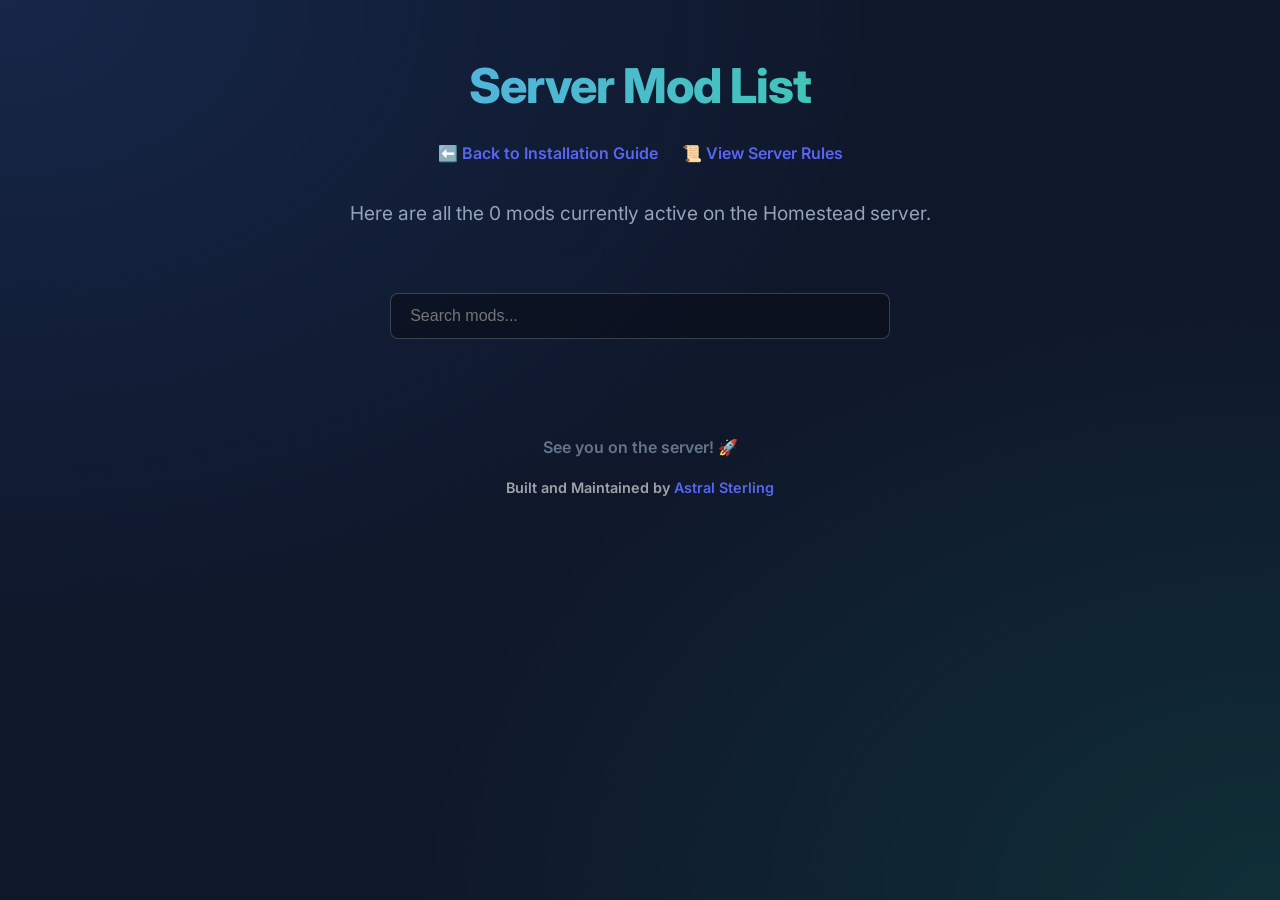
==== commit a08e0bfe: "feat: add initial set of Fabric mods to the mod folder" ====
--- a/mod-list.html
+++ b/mod-list.html
@@ -31,6 +31,25 @@
             font-size: 0.85rem;
             color: rgba(255, 255, 255, 0.6);
         }
+        .search-container {
+            margin-bottom: 2rem;
+            text-align: center;
+        }
+        .search-input {
+            width: 100%;
+            max-width: 500px;
+            padding: 0.8rem 1.2rem;
+            border-radius: 8px;
+            border: 1px solid rgba(255, 255, 255, 0.2);
+            background: rgba(0, 0, 0, 0.3);
+            color: #fff;
+            font-size: 1rem;
+            outline: none;
+            transition: border-color 0.2s;
+        }
+        .search-input:focus {
+            border-color: #5865F2;
+        }
     </style>
 </head>
 <body>
@@ -41,1551 +60,14 @@
                 <a href="index.html" style="color: #5865F2; text-decoration: none; font-weight: 600;">⬅️ Back to Installation Guide</a>
                 <a href="rules.html" style="color: #5865F2; text-decoration: none; font-weight: 600;">📜 View Server Rules</a>
             </div>
-            <p>Here are all the 385 mods currently active on the Homestead server.</p>
+            <p>Here are all the 0 mods currently active on the Homestead server.</p>
         </header>
 
         <main>
-            <div class="mod-list">
-                <div class="mod-item">
-                    <strong>Accelerated Decay Fabric+Mc1.20.1</strong>
-                    <span>accelerated-decay-fabric-3.0.1+mc1.20.1.jar</span>
-                </div>
-                <div class="mod-item">
-                    <strong>Accessories Fabric</strong>
-                    <span>accessories-fabric-1.0.0-beta.48+1.20.1.jar</span>
-                </div>
-                <div class="mod-item">
-                    <strong>Advancednetherite Fabric</strong>
-                    <span>advancednetherite-fabric-2.1.3-1.20.1.jar</span>
-                </div>
-                <div class="mod-item">
-                    <strong>Advancementinfo</strong>
-                    <span>advancementinfo-1.20-fabric0.83.0-1.4.jar</span>
-                </div>
-                <div class="mod-item">
-                    <strong>Advancementplaques</strong>
-                    <span>AdvancementPlaques-1.20.1-fabric-1.6.7.jar</span>
-                </div>
-                <div class="mod-item">
-                    <strong>Alcocraftplus</strong>
-                    <span>alcocraftplus-1.20-2.1.0-fabric.jar</span>
-                </div>
-                <div class="mod-item">
-                    <strong>Almanacx Fabric</strong>
-                    <span>almanac-1.20.x-fabric-1.0.2.jar</span>
-                </div>
-                <div class="mod-item">
-                    <strong>Ambientsounds Fabric V6.3.8 Mc1.20.1</strong>
-                    <span>AmbientSounds_FABRIC_v6.3.8_mc1.20.1.jar</span>
-                </div>
-                <div class="mod-item">
-                    <strong>Amendments</strong>
-                    <span>amendments-1.20-2.2.5-fabric.jar</span>
-                </div>
-                <div class="mod-item">
-                    <strong>Animal Feeding Trough+1.20.1</strong>
-                    <span>animal_feeding_trough-1.1.0+1.20.1.jar</span>
-                </div>
-                <div class="mod-item">
-                    <strong>Appleskin Fabric Mc1.20.1</strong>
-                    <span>appleskin-fabric-mc1.20.1-2.5.2.jar</span>
-                </div>
-                <div class="mod-item">
-                    <strong>Appliedenergistics2 Fabric</strong>
-                    <span>appliedenergistics2-fabric-15.4.10.jar</span>
-                </div>
-                <div class="mod-item">
-                    <strong>Architectury</strong>
-                    <span>architectury-9.2.14-fabric.jar</span>
-                </div>
-                <div class="mod-item">
-                    <strong>Armorstatues V8.0.6</strong>
-                    <span>ArmorStatues-v8.0.6-1.20.1-Fabric.jar</span>
-                </div>
-                <div class="mod-item">
-                    <strong>Athena Fabric</strong>
-                    <span>athena-fabric-1.20.1-3.1.2.jar</span>
-                </div>
-                <div class="mod-item">
-                    <strong>Azurelib Fabric</strong>
-                    <span>azurelib-fabric-1.20.1-3.0.27.jar</span>
-                </div>
-                <div class="mod-item">
-                    <strong>Balm Fabric</strong>
-                    <span>balm-fabric-1.20.1-7.3.38.jar</span>
-                </div>
-                <div class="mod-item">
-                    <strong>Balm Fabric</strong>
-                    <span>balm-fabric-1.20.1-7.3.44.jar</span>
-                </div>
-                <div class="mod-item">
-                    <strong>Beautify+1.20.1</strong>
-                    <span>beautify-2.0.0+1.20.1.jar</span>
-                </div>
-                <div class="mod-item">
-                    <strong>Better Climbing Fabric</strong>
-                    <span>better_climbing-fabric-3.jar</span>
-                </div>
-                <div class="mod-item">
-                    <strong>Bettermounthud</strong>
-                    <span>bettermounthud-1.2.2.jar</span>
-                </div>
-                <div class="mod-item">
-                    <strong>Betterthanmending</strong>
-                    <span>betterthanmending-1.3.0.jar</span>
-                </div>
-                <div class="mod-item">
-                    <strong>Bhmenu Fabric</strong>
-                    <span>BHMenu-Fabric-1.20.1-2.4.2.jar</span>
-                </div>
-                <div class="mod-item">
-                    <strong>Blahaj Fabric</strong>
-                    <span>blahaj-fabric-1.20.0-0.3.2.jar</span>
-                </div>
-                <div class="mod-item">
-                    <strong>Blockrunner V8.0.4</strong>
-                    <span>BlockRunner-v8.0.4-1.20.1-Fabric.jar</span>
-                </div>
-                <div class="mod-item">
-                    <strong>Boat Item View Fabric</strong>
-                    <span>Boat-Item-View-Fabric-1.20.1-0.0.5.jar</span>
-                </div>
-                <div class="mod-item">
-                    <strong>Bomd</strong>
-                    <span>BOMD-1.7.5-1.20.1.jar</span>
-                </div>
-                <div class="mod-item">
-                    <strong>Bookshelf Fabric</strong>
-                    <span>Bookshelf-Fabric-1.20.1-20.2.15.jar</span>
-                </div>
-                <div class="mod-item">
-                    <strong>Bridgingmod+1.20.1.Fabric Release</strong>
-                    <span>BridgingMod-2.5.1+1.20.1.fabric-release.jar</span>
-                </div>
-                <div class="mod-item">
-                    <strong>C2Me Fabric Mc1.20.1+Alpha.11.16</strong>
-                    <span>c2me-fabric-mc1.20.1-0.2.0+alpha.11.16.jar</span>
-                </div>
-                <div class="mod-item">
-                    <strong>Camerapture+Mc1.20.1 Fabric</strong>
-                    <span>Camerapture-1.10.12+mc1.20.1-fabric.jar</span>
-                </div>
-                <div class="mod-item">
-                    <strong>Cardinal Components Api</strong>
-                    <span>cardinal-components-api-5.2.3.jar</span>
-                </div>
-                <div class="mod-item">
-                    <strong>Carrasconlib Fabric</strong>
-                    <span>carrasconlib-fabric-1.20.1-0.1.jar</span>
-                </div>
-                <div class="mod-item">
-                    <strong>Carryon Fabric</strong>
-                    <span>carryon-fabric-1.20.1-2.1.2.7.jar</span>
-                </div>
-                <div class="mod-item">
-                    <strong>Celestial Configuration Fabric</strong>
-                    <span>Celestial Configuration-fabric-1.20.1-1.1.1.jar</span>
-                </div>
-                <div class="mod-item">
-                    <strong>Chat Heads</strong>
-                    <span>chat_heads-0.15.1-fabric-1.20.jar</span>
-                </div>
-                <div class="mod-item">
-                    <strong>Chefs Delight</strong>
-                    <span>chefs-delight-1.0.4-fabric-1.20.1.jar</span>
-                </div>
-                <div class="mod-item">
-                    <strong>Chipped Fabric</strong>
-                    <span>chipped-fabric-1.20.1-3.0.7.jar</span>
-                </div>
-                <div class="mod-item">
-                    <strong>Chunky</strong>
-                    <span>Chunky-1.3.146.jar</span>
-                </div>
-                <div class="mod-item">
-                    <strong>Cicada Lib+1.20.1</strong>
-                    <span>cicada-lib-0.14.3+1.20.1.jar</span>
-                </div>
-                <div class="mod-item">
-                    <strong>Citresewn+1.20.1</strong>
-                    <span>citresewn-1.2.2+1.20.1.jar</span>
-                </div>
-                <div class="mod-item">
-                    <strong>Cloth Config</strong>
-                    <span>cloth-config-11.1.136-fabric.jar</span>
-                </div>
-                <div class="mod-item">
-                    <strong>Clumps Fabric</strong>
-                    <span>Clumps-fabric-1.20.1-12.0.0.4.jar</span>
-                </div>
-                <div class="mod-item">
-                    <strong>Clutter</strong>
-                    <span>clutter-1.20-0.6.2.jar</span>
-                </div>
-                <div class="mod-item">
-                    <strong>Cluttered</strong>
-                    <span>Cluttered-2.1.0-1.20.1[Fabric].jar</span>
-                </div>
-                <div class="mod-item">
-                    <strong>Collective</strong>
-                    <span>collective-1.20.1-8.22.jar</span>
-                </div>
-                <div class="mod-item">
-                    <strong>Colorwheel Fabric+Mc1.20.1</strong>
-                    <span>colorwheel-fabric-1.2.6+mc1.20.1.jar</span>
-                </div>
-                <div class="mod-item">
-                    <strong>Colorwheel Patcher Fabric+Mc1.20.1</strong>
-                    <span>colorwheel_patcher-fabric-1.0.5+mc1.20.1.jar</span>
-                </div>
-                <div class="mod-item">
-                    <strong>Comforts Fabric+1.20.1</strong>
-                    <span>comforts-fabric-6.4.0+1.20.1.jar</span>
-                </div>
-                <div class="mod-item">
-                    <strong>Common Networking Fabric</strong>
-                    <span>common-networking-fabric-1.0.5-1.20.1.jar</span>
-                </div>
-                <div class="mod-item">
-                    <strong>Configurable</strong>
-                    <span>Configurable-2.2.3-fabric-yarn+1.20.1.jar</span>
-                </div>
-                <div class="mod-item">
-                    <strong>Configurable Mc1.20.1 V1.3.1</strong>
-                    <span>Configurable-mc1.20.1-v1.3.1.jar</span>
-                </div>
-                <div class="mod-item">
-                    <strong>Configured Fabric</strong>
-                    <span>configured-fabric-1.20.1-2.2.3.jar</span>
-                </div>
-                <div class="mod-item">
-                    <strong>Connectiblechains+1.20.1</strong>
-                    <span>connectiblechains-2.5.5+1.20.1.jar</span>
-                </div>
-                <div class="mod-item">
-                    <strong>Constructionwand+1.20.1</strong>
-                    <span>constructionwand-2.1.2+1.20.1.jar</span>
-                </div>
-                <div class="mod-item">
-                    <strong>Continuity+1.20.1</strong>
-                    <span>continuity-3.0.0+1.20.1.jar</span>
-                </div>
-                <div class="mod-item">
-                    <strong>Convenientnametags</strong>
-                    <span>convenientnametags-1.1.0.jar</span>
-                </div>
-                <div class="mod-item">
-                    <strong>Coolrain</strong>
-                    <span>coolrain-1.4.0-1.20.1.jar</span>
-                </div>
-                <div class="mod-item">
-                    <strong>Copperagebackport Fabric</strong>
-                    <span>copperagebackport-fabric-1.20.1-0.1.4.jar</span>
-                </div>
-                <div class="mod-item">
-                    <strong>Copycats+Mc.1.20.1 Fabric</strong>
-                    <span>copycats-3.0.7+mc.1.20.1-fabric.jar</span>
-                </div>
-                <div class="mod-item">
-                    <strong>Corgilib Fabric</strong>
-                    <span>Corgilib-Fabric-1.20.1-4.0.3.4.jar</span>
-                </div>
-                <div class="mod-item">
-                    <strong>Coroutil Fabric</strong>
-                    <span>coroutil-fabric-1.20.1-1.3.7.jar</span>
-                </div>
-                <div class="mod-item">
-                    <strong>Cozystudioscore</strong>
-                    <span>cozystudioscore-1.4-1.20.1.jar</span>
-                </div>
-                <div class="mod-item">
-                    <strong>Craftingpad Fabric</strong>
-                    <span>CraftingPad-fabric-1.20.1-1.0.12.jar</span>
-                </div>
-                <div class="mod-item">
-                    <strong>Crafttweaker Fabric</strong>
-                    <span>CraftTweaker-fabric-1.20.1-14.0.60.jar</span>
-                </div>
-                <div class="mod-item">
-                    <strong>Cratedelight</strong>
-                    <span>cratedelight-25.09.22-1.20-fabric.jar</span>
-                </div>
-                <div class="mod-item">
-                    <strong>Craterlib Fabric</strong>
-                    <span>CraterLib-Fabric-1.20-3.1.1.jar</span>
-                </div>
-                <div class="mod-item">
-                    <strong>Create Fabric+Build.1744 Mc1.20.1</strong>
-                    <span>create-fabric-6.0.8.1+build.1744-mc1.20.1.jar</span>
-                </div>
-                <div class="mod-item">
-                    <strong>Create Oxidized+1.20.1</strong>
-                    <span>create_oxidized-0.1.1+1.20.1.jar</span>
-                </div>
-                <div class="mod-item">
-                    <strong>Createaddition Fabric+1.20.1</strong>
-                    <span>createaddition-fabric+1.20.1-1.3.4.jar</span>
-                </div>
-                <div class="mod-item">
-                    <strong>Createcontraptionterminals Fabric</strong>
-                    <span>createcontraptionterminals-fabric-1.20-1.2.0.jar</span>
-                </div>
-                <div class="mod-item">
-                    <strong>Createdeco</strong>
-                    <span>createdeco-2.1.1-1.20.1-fabric.jar</span>
-                </div>
-                <div class="mod-item">
-                    <strong>Creativecore Fabric V2.12.39 Mc1.20.1</strong>
-                    <span>CreativeCore_FABRIC_v2.12.39_mc1.20.1.jar</span>
-                </div>
-                <div class="mod-item">
-                    <strong>Cristellib</strong>
-                    <span>cristellib-1.1.5-fabric.jar</span>
-                </div>
-                <div class="mod-item">
-                    <strong>Crops Love Rain</strong>
-                    <span>crops_love_rain-1.4.0.jar</span>
-                </div>
-                <div class="mod-item">
-                    <strong>Cwb Fabric+Mc1.20</strong>
-                    <span>cwb-fabric-3.0.0+mc1.20.jar</span>
-                </div>
-                <div class="mod-item">
-                    <strong>Darkpaintings Fabric</strong>
-                    <span>DarkPaintings-Fabric-1.20.1-17.0.6.jar</span>
-                </div>
-                <div class="mod-item">
-                    <strong>Darksmelting Fabric</strong>
-                    <span>darksmelting-fabric-1.20.1-1.0.6.jar</span>
-                </div>
-                <div class="mod-item">
-                    <strong>Data Anchor Fabric</strong>
-                    <span>Data_Anchor-fabric-1.20.1-1.0.0.20.jar</span>
-                </div>
-                <div class="mod-item">
-                    <strong>Debugify+2.0</strong>
-                    <span>Debugify-1.20.1+2.0.jar</span>
-                </div>
-                <div class="mod-item">
-                    <strong>Decorative Lamps</strong>
-                    <span>Decorative Lamps-1.20.1-1.7.4.jar</span>
-                </div>
-                <div class="mod-item">
-                    <strong>Deeperdarker Fabric</strong>
-                    <span>deeperdarker-fabric-1.20-1.3.3-plus-b.jar</span>
-                </div>
-                <div class="mod-item">
-                    <strong>Defaultoptions Fabric</strong>
-                    <span>defaultoptions-fabric-1.20.1-18.0.4.jar</span>
-                </div>
-                <div class="mod-item">
-                    <strong>Deimos</strong>
-                    <span>deimos-1.20.1-fabric-2.4.jar</span>
-                </div>
-                <div class="mod-item">
-                    <strong>Deltaboxlib Fabric+1.20.1</strong>
-                    <span>deltaboxlib-fabric-2.2.0+1.20.1.jar</span>
-                </div>
-                <div class="mod-item">
-                    <strong>Detailarmorbar+1.20.1 Fabric</strong>
-                    <span>DetailArmorBar-2.6.3+1.20.1-fabric.jar</span>
-                </div>
-                <div class="mod-item">
-                    <strong>Diagonalwalls V8.0.4</strong>
-                    <span>DiagonalWalls-v8.0.4-1.20.1-Fabric.jar</span>
-                </div>
-                <div class="mod-item">
-                    <strong>Diagonalwindows V8.1.5</strong>
-                    <span>DiagonalWindows-v8.1.5-1.20.1-Fabric.jar</span>
-                </div>
-                <div class="mod-item">
-                    <strong>Doubledoors</strong>
-                    <span>doubledoors-1.20.1-7.2.jar</span>
-                </div>
-                <div class="mod-item">
-                    <strong>Drippyloadingscreen Fabric Mc</strong>
-                    <span>drippyloadingscreen_fabric_3.1.0_MC_1.20.1.jar</span>
-                </div>
-                <div class="mod-item">
-                    <strong>Duckling Fabric</strong>
-                    <span>duckling-fabric-1.20.4-4.0.0.jar</span>
-                </div>
-                <div class="mod-item">
-                    <strong>Dummmmmmy</strong>
-                    <span>dummmmmmy-1.20-2.0.12-fabric.jar</span>
-                </div>
-                <div class="mod-item">
-                    <strong>Dustydecorefabricated</strong>
-                    <span>DustyDecoRefabricated-1.1-1.20.1+1.20.2.jar</span>
-                </div>
-                <div class="mod-item">
-                    <strong>Easymagic V8.0.1</strong>
-                    <span>EasyMagic-v8.0.1-1.20.1-Fabric.jar</span>
-                </div>
-                <div class="mod-item">
-                    <strong>Eating Animation+1.9.61</strong>
-                    <span>eating-animation-1.20+1.9.61.jar</span>
-                </div>
-                <div class="mod-item">
-                    <strong>Eldritch End Fabric Mc1.20.1</strong>
-                    <span>Eldritch_End-FABRIC-MC1.20.1-0.3.4.jar</span>
-                </div>
-                <div class="mod-item">
-                    <strong>Elytraslot Fabric+1.20.1</strong>
-                    <span>elytraslot-fabric-6.4.4+1.20.1.jar</span>
-                </div>
-                <div class="mod-item">
-                    <strong>Emojiful Fabric</strong>
-                    <span>Emojiful-Fabric-1.20.1-4.2.0.jar</span>
-                </div>
-                <div class="mod-item">
-                    <strong>Enchanter Fix+Mc1.20</strong>
-                    <span>enchanter_fix-1.8+mc1.20-1.21.11.jar</span>
-                </div>
-                <div class="mod-item">
-                    <strong>Enchantmentdescriptions Fabric</strong>
-                    <span>EnchantmentDescriptions-Fabric-1.20.1-17.1.21.jar</span>
-                </div>
-                <div class="mod-item">
-                    <strong>Ends Delight Refabricated</strong>
-                    <span>ends_delight-refabricated-1.20.1-2.5.jar</span>
-                </div>
-                <div class="mod-item">
-                    <strong>Enhancedblockentities+1.20</strong>
-                    <span>enhancedblockentities-0.9+1.20.jar</span>
-                </div>
-                <div class="mod-item">
-                    <strong>Entityculling Fabric</strong>
-                    <span>entityculling-fabric-1.10.2-mc1.20.1.jar</span>
-                </div>
-                <div class="mod-item">
-                    <strong>Euphoriapatcher</strong>
-                    <span>EuphoriaPatcher-1.8.6-r5.7.1-fabric.jar</span>
-                </div>
-                <div class="mod-item">
-                    <strong>Expandeddelight</strong>
-                    <span>expandeddelight-0.3.2.jar</span>
-                </div>
-                <div class="mod-item">
-                    <strong>Explorerscompass</strong>
-                    <span>ExplorersCompass-1.20.1-2.6.0-fabric.jar</span>
-                </div>
-                <div class="mod-item">
-                    <strong>Extra Thicc Packets</strong>
-                    <span>extra_thicc_packets-1.0.jar</span>
-                </div>
-                <div class="mod-item">
-                    <strong>Extremesoundmuffler</strong>
-                    <span>ExtremeSoundMuffler-3.51-fabric-1.20.1.jar</span>
-                </div>
-                <div class="mod-item">
-                    <strong>Fabric Api+1.20.1</strong>
-                    <span>fabric-api-0.92.8+1.20.1.jar</span>
-                </div>
-                <div class="mod-item">
-                    <strong>Fabric Language Kotlin+Kotlin.2.3.21</strong>
-                    <span>fabric-language-kotlin-1.13.11+kotlin.2.3.21.jar</span>
-                </div>
-                <div class="mod-item">
-                    <strong>Fabricskyboxes+Mc1.20.1</strong>
-                    <span>fabricskyboxes-0.7.3+mc1.20.1.jar</span>
-                </div>
-                <div class="mod-item">
-                    <strong>Fadeless</strong>
-                    <span>fadeless-1.0.1.jar</span>
-                </div>
-                <div class="mod-item">
-                    <strong>Fairylights Fabric</strong>
-                    <span>fairylights-1.1.4_fabric.jar</span>
-                </div>
-                <div class="mod-item">
-                    <strong>Fallingtrees Fabric Mc1.20</strong>
-                    <span>fallingtrees-fabric-mc1.20-0.13.2-SNAPSHOT.jar</span>
-                </div>
-                <div class="mod-item">
-                    <strong>Fancymenu Fabric Mc</strong>
-                    <span>fancymenu_fabric_3.8.1_MC_1.20.1.jar</span>
-                </div>
-                <div class="mod-item">
-                    <strong>Farmers Delight Fabric</strong>
-                    <span>farmers-delight-fabric-1.4.3.jar</span>
-                </div>
-                <div class="mod-item">
-                    <strong>Farmersdelight</strong>
-                    <span>FarmersDelight-1.20.1-2.4.1+refabricated.jar</span>
-                </div>
-                <div class="mod-item">
-                    <strong>Farmersknives</strong>
-                    <span>farmersknives-3.2.jar</span>
-                </div>
-                <div class="mod-item">
-                    <strong>Fastbootxfabric</strong>
-                    <span>fastboot-1.20.x-1.2fabric.jar</span>
-                </div>
-                <div class="mod-item">
-                    <strong>Fasterrandom</strong>
-                    <span>fasterrandom-5.1.0.jar</span>
-                </div>
-                <div class="mod-item">
-                    <strong>Fastquit+1.20+</strong>
-                    <span>fastquit-3.0.0+1.20+.jar</span>
-                </div>
-                <div class="mod-item">
-                    <strong>Fauxcustomentitydata Fabric</strong>
-                    <span>FauxCustomEntityData-fabric-1.20.1-6.0.1.jar</span>
-                </div>
-                <div class="mod-item">
-                    <strong>Ferritecore</strong>
-                    <span>ferritecore-6.0.1-fabric.jar</span>
-                </div>
-                <div class="mod-item">
-                    <strong>Fetzisasiandeco Fabric</strong>
-                    <span>fetzisasiandeco-fabric-1.7.3-1.20.1.jar</span>
-                </div>
-                <div class="mod-item">
-                    <strong>Flower Tweaks</strong>
-                    <span>flower-tweaks-1.jar</span>
-                </div>
-                <div class="mod-item">
-                    <strong>Forcecloseloadingscreen</strong>
-                    <span>forcecloseloadingscreen-2.1.1.jar</span>
-                </div>
-                <div class="mod-item">
-                    <strong>Forgeconfigapiport V8.0.3</strong>
-                    <span>ForgeConfigAPIPort-v8.0.3-1.20.1-Fabric.jar</span>
-                </div>
-                <div class="mod-item">
-                    <strong>Friendsandfoes Fabric Mc1.20.1</strong>
-                    <span>friendsandfoes-fabric-mc1.20.1-3.0.9.jar</span>
-                </div>
-                <div class="mod-item">
-                    <strong>Friendsforlife</strong>
-                    <span>friendsforlife-1.2.0.jar</span>
-                </div>
-                <div class="mod-item">
-                    <strong>Froglightsreimagined</strong>
-                    <span>froglightsreimagined-0.3-1.20.1.jar</span>
-                </div>
-                <div class="mod-item">
-                    <strong>Frozenlib</strong>
-                    <span>FrozenLib-1.9.3-mc1.20.1.jar</span>
-                </div>
-                <div class="mod-item">
-                    <strong>Fsb Interop+Mc1.20.1 Build.50</strong>
-                    <span>fsb-interop-1.3.6+mc1.20.1-build.50.jar</span>
-                </div>
-                <div class="mod-item">
-                    <strong>Ftb Essentials Fabric</strong>
-                    <span>ftb-essentials-fabric-2001.2.3.jar</span>
-                </div>
-                <div class="mod-item">
-                    <strong>Ftb Filter System Fabric</strong>
-                    <span>ftb-filter-system-fabric-20.0.1.jar</span>
-                </div>
-                <div class="mod-item">
-                    <strong>Ftb Library Fabric</strong>
-                    <span>ftb-library-fabric-2001.2.9.jar</span>
-                </div>
-                <div class="mod-item">
-                    <strong>Ftb Quests Fabric</strong>
-                    <span>ftb-quests-fabric-2001.4.13.jar</span>
-                </div>
-                <div class="mod-item">
-                    <strong>Ftb Teams Fabric</strong>
-                    <span>ftb-teams-fabric-2001.3.1.jar</span>
-                </div>
-                <div class="mod-item">
-                    <strong>Ftb Xmod Compat Fabric</strong>
-                    <span>ftb-xmod-compat-fabric-2.1.3.jar</span>
-                </div>
-                <div class="mod-item">
-                    <strong>Fzzy Config+1.20.1</strong>
-                    <span>fzzy_config-0.7.6+1.20.1.jar</span>
-                </div>
-                <div class="mod-item">
-                    <strong>Geckolib Fabric</strong>
-                    <span>geckolib-fabric-1.20.1-4.8.2.jar</span>
-                </div>
-                <div class="mod-item">
-                    <strong>Geckolibiriscompat Fabric</strong>
-                    <span>GeckoLibIrisCompat-Fabric-1.0.0.jar</span>
-                </div>
-                <div class="mod-item">
-                    <strong>Geophilic V3.5.Mod</strong>
-                    <span>Geophilic v3.5.mod.jar</span>
-                </div>
-                <div class="mod-item">
-                    <strong>Gliders Fabric</strong>
-                    <span>gliders-fabric-1.2.0.jar</span>
-                </div>
-                <div class="mod-item">
-                    <strong>Go Fish+1.20.1</strong>
-                    <span>go-fish-1.6.3+1.20.1.jar</span>
-                </div>
-                <div class="mod-item">
-                    <strong>Gobber2 Fabric</strong>
-                    <span>Gobber2-Fabric-1.20.1-2.9.5.jar</span>
-                </div>
-                <div class="mod-item">
-                    <strong>Grassseeds</strong>
-                    <span>grassseeds-1.20.1-3.4.jar</span>
-                </div>
-                <div class="mod-item">
-                    <strong>Graves+1.20.1</strong>
-                    <span>graves-3.0.3+1.20.1.jar</span>
-                </div>
-                <div class="mod-item">
-                    <strong>Grind Enchantments+1.20.1</strong>
-                    <span>grind-enchantments-3.1.4+1.20.1.jar</span>
-                </div>
-                <div class="mod-item">
-                    <strong>Handcrafted Fabric</strong>
-                    <span>handcrafted-fabric-1.20.1-3.0.6.jar</span>
-                </div>
-                <div class="mod-item">
-                    <strong>Harvestableflowers+1.20.1</strong>
-                    <span>harvestableflowers-1.1.0+1.20.1.jar</span>
-                </div>
-                <div class="mod-item">
-                    <strong>Hearth And Home Fabric</strong>
-                    <span>hearth_and_home-fabric-1.20.1-2.0.3.jar</span>
-                </div>
-                <div class="mod-item">
-                    <strong>Hexalia</strong>
-                    <span>hexalia-1.3.2-1.20.1+fabric.jar</span>
-                </div>
-                <div class="mod-item">
-                    <strong>Iceberg</strong>
-                    <span>Iceberg-1.20.1-fabric-1.1.25.jar</span>
-                </div>
-                <div class="mod-item">
-                    <strong>Icterine Fabric</strong>
-                    <span>Icterine-fabric-1.20.0-1-1.3.0.jar</span>
-                </div>
-                <div class="mod-item">
-                    <strong>Immediatelyfast Fabric+1.20.4</strong>
-                    <span>ImmediatelyFast-Fabric-1.5.4+1.20.4.jar</span>
-                </div>
-                <div class="mod-item">
-                    <strong>Immersive Furniture Fabric+1.20.1</strong>
-                    <span>immersive_furniture-fabric-0.1.3+1.20.1.jar</span>
-                </div>
-                <div class="mod-item">
-                    <strong>Incendiumx V5.3.5</strong>
-                    <span>Incendium_1.20.x_v5.3.5.jar</span>
-                </div>
-                <div class="mod-item">
-                    <strong>Indium+Mc1.20.1</strong>
-                    <span>indium-1.0.36+mc1.20.1.jar</span>
-                </div>
-                <div class="mod-item">
-                    <strong>Inventoryhud.Fabric.1.20.1</strong>
-                    <span>inventoryhud.fabric.1.20.1-3.4.26.jar</span>
-                </div>
-                <div class="mod-item">
-                    <strong>Inventorytotem</strong>
-                    <span>inventorytotem-1.20.1-3.4.jar</span>
-                </div>
-                <div class="mod-item">
-                    <strong>Invisibleframes+1.20</strong>
-                    <span>invisibleframes-1.1.0+1.20.jar</span>
-                </div>
-                <div class="mod-item">
-                    <strong>Iris+Mc1.20.1</strong>
-                    <span>iris-1.7.6+mc1.20.1.jar</span>
-                </div>
-                <div class="mod-item">
-                    <strong>Ironchests</strong>
-                    <span>ironchests-5.0.2-fabric.jar</span>
-                </div>
-                <div class="mod-item">
-                    <strong>Item Obliterator Mc1.20.1 Fabric Quilt</strong>
-                    <span>Item_Obliterator-MC1.20.1-Fabric_Quilt-2.3.0.jar</span>
-                </div>
-                <div class="mod-item">
-                    <strong>Itemphysic Fabric V1.8.13 Mc1.20.1</strong>
-                    <span>ItemPhysic_FABRIC_v1.8.13_mc1.20.1.jar</span>
-                </div>
-                <div class="mod-item">
-                    <strong>Jade</strong>
-                    <span>Jade-1.20-Fabric-11.13.1.jar</span>
-                </div>
-                <div class="mod-item">
-                    <strong>Jadeaddons</strong>
-                    <span>JadeAddons-1.20.1-Fabric-5.5.1.jar</span>
-                </div>
-                <div class="mod-item">
-                    <strong>Jamlib Fabric+1.20.1</strong>
-                    <span>jamlib-fabric-1.3.6+1.20.1.jar</span>
-                </div>
-                <div class="mod-item">
-                    <strong>Jei</strong>
-                    <span>jei-1.20.1-fabric-15.20.0.130.jar</span>
-                </div>
-                <div class="mod-item">
-                    <strong>Jumpoverfences Fabric</strong>
-                    <span>jumpoverfences-fabric-1.20.1-1.3.1.jar</span>
-                </div>
-                <div class="mod-item">
-                    <strong>Justenoughbreeding Fabric</strong>
-                    <span>justenoughbreeding-fabric-1.20.1-3.0.0.jar</span>
-                </div>
-                <div class="mod-item">
-                    <strong>Justenoughprofessions Fabric</strong>
-                    <span>JustEnoughProfessions-fabric-1.20.1-3.0.1.jar</span>
-                </div>
-                <div class="mod-item">
-                    <strong>Justhammers Fabric+Mc1.20.1</strong>
-                    <span>justhammers-fabric-20.1.5+mc1.20.1.jar</span>
-                </div>
-                <div class="mod-item">
-                    <strong>Justoutdoorstuffs</strong>
-                    <span>JustOutdoorStuffs-1.20.1-fabric-v1.0.2.jar</span>
-                </div>
-                <div class="mod-item">
-                    <strong>Keybind Fix</strong>
-                    <span>keybind_fix-1.0.0.jar</span>
-                </div>
-                <div class="mod-item">
-                    <strong>Kiwi</strong>
-                    <span>Kiwi-1.20.1-Fabric-11.10.2.jar</span>
-                </div>
-                <div class="mod-item">
-                    <strong>Konkrete Fabric Mc</strong>
-                    <span>konkrete_fabric_1.8.1_MC_1.20.1.jar</span>
-                </div>
-                <div class="mod-item">
-                    <strong>Ksyxis</strong>
-                    <span>Ksyxis-1.4.3.jar</span>
-                </div>
-                <div class="mod-item">
-                    <strong>Kubejs Fabric</strong>
-                    <span>kubejs-fabric-2001.6.5-build.26.jar</span>
-                </div>
-                <div class="mod-item">
-                    <strong>Labels</strong>
-                    <span>labels-1.20-2.0.0-fabric.jar</span>
-                </div>
-                <div class="mod-item">
-                    <strong>Lambdynamiclights+1.20.1</strong>
-                    <span>lambdynamiclights-4.4.0+1.20.1.jar</span>
-                </div>
-                <div class="mod-item">
-                    <strong>Lavender+1.20</strong>
-                    <span>lavender-0.1.9+1.20.jar</span>
-                </div>
-                <div class="mod-item">
-                    <strong>Lazydfu</strong>
-                    <span>lazydfu-0.1.3.jar</span>
-                </div>
-                <div class="mod-item">
-                    <strong>Letmedespawnx Fabric</strong>
-                    <span>letmedespawn-1.20.x-fabric-1.5.0.jar</span>
-                </div>
-                <div class="mod-item">
-                    <strong>Letsdo Addon Structures</strong>
-                    <span>letsdo-addon-structures-1.7.2.jar</span>
-                </div>
-                <div class="mod-item">
-                    <strong>Letsdo Api Fabric</strong>
-                    <span>letsdo-API-fabric-1.2.15-fabric.jar</span>
-                </div>
-                <div class="mod-item">
-                    <strong>Letsdo Beachparty Fabric</strong>
-                    <span>letsdo-beachparty-fabric-2.0.3.jar</span>
-                </div>
-                <div class="mod-item">
-                    <strong>Letsdo Brewery Fabric</strong>
-                    <span>letsdo-brewery-fabric-2.0.6.jar</span>
-                </div>
-                <div class="mod-item">
-                    <strong>Letsdo Candlelight Fabric</strong>
-                    <span>letsdo-candlelight-fabric-2.0.5.jar</span>
-                </div>
-                <div class="mod-item">
-                    <strong>Letsdo Farm And Charm Fabric</strong>
-                    <span>letsdo-farm_and_charm-fabric-1.0.14.jar</span>
-                </div>
-                <div class="mod-item">
-                    <strong>Letsdo Herbalbrews Fabric</strong>
-                    <span>letsdo-herbalbrews-fabric-1.0.12.jar</span>
-                </div>
-                <div class="mod-item">
-                    <strong>Letsdo Meadow Fabric</strong>
-                    <span>letsdo-meadow-fabric-1.3.25.jar</span>
-                </div>
-                <div class="mod-item">
-                    <strong>Letsdo Vinery Fabric</strong>
-                    <span>letsdo-vinery-fabric-1.4.41.jar</span>
-                </div>
-                <div class="mod-item">
-                    <strong>Letsdo Wildernature Fabric</strong>
-                    <span>letsdo-wildernature-fabric-1.0.6.jar</span>
-                </div>
-                <div class="mod-item">
-                    <strong>Letsdocompat Fabric</strong>
-                    <span>letsdocompat-fabric-2.2.4.jar</span>
-                </div>
-                <div class="mod-item">
-                    <strong>Libraryferret Fabric</strong>
-                    <span>libraryferret-fabric-1.20.1-4.0.0.jar</span>
-                </div>
-                <div class="mod-item">
-                    <strong>Lithium Fabric Mc1.20.1</strong>
-                    <span>lithium-fabric-mc1.20.1-0.11.4.jar</span>
-                </div>
-                <div class="mod-item">
-                    <strong>Lithostitched Fabric</strong>
-                    <span>lithostitched-fabric-1.20.1-1.4.11.jar</span>
-                </div>
-                <div class="mod-item">
-                    <strong>Lmft+1.20 Fabric</strong>
-                    <span>lmft-1.0.2+1.20-fabric.jar</span>
-                </div>
-                <div class="mod-item">
-                    <strong>Log Begone Fabric</strong>
-                    <span>Log-Begone-Fabric-1.20.1-1.0.8.jar</span>
-                </div>
-                <div class="mod-item">
-                    <strong>Logcleaner</strong>
-                    <span>logcleaner-1.0.0.jar</span>
-                </div>
-                <div class="mod-item">
-                    <strong>Lootr Fabric</strong>
-                    <span>lootr-fabric-1.20-0.7.35.86.jar</span>
-                </div>
-                <div class="mod-item">
-                    <strong>Malilib Fabric</strong>
-                    <span>malilib-fabric-1.20.1-0.16.3.jar</span>
-                </div>
-                <div class="mod-item">
-                    <strong>Mastercutter</strong>
-                    <span>mastercutter-1.1.jar</span>
-                </div>
-                <div class="mod-item">
-                    <strong>Mavapi</strong>
-                    <span>mavapi-1.1.4-mc1.20.1.jar</span>
-                </div>
-                <div class="mod-item">
-                    <strong>Mavm</strong>
-                    <span>mavm-1.2.6-mc1.20.1.jar</span>
-                </div>
-                <div class="mod-item">
-                    <strong>Mcpitanlib</strong>
-                    <span>mcpitanlib-3.6.8-1.20.1-fabric.jar</span>
-                </div>
-                <div class="mod-item">
-                    <strong>Mcw Holidays</strong>
-                    <span>mcw-holidays-1.1.2-mc1.20.1fabric.jar</span>
-                </div>
-                <div class="mod-item">
-                    <strong>Mcw Mcwpaths</strong>
-                    <span>mcw-mcwpaths-1.1.1-mc1.20.1fabric.jar</span>
-                </div>
-                <div class="mod-item">
-                    <strong>Mcw Paintings</strong>
-                    <span>mcw-paintings-1.1.0-mc1.20.1fabric.jar</span>
-                </div>
-                <div class="mod-item">
-                    <strong>Melody Fabric Mc</strong>
-                    <span>melody_fabric_1.0.4_MC_1.20.1-1.20.4.jar</span>
-                </div>
-                <div class="mod-item">
-                    <strong>Memoryleakfix Fabric+</strong>
-                    <span>memoryleakfix-fabric-1.17+-1.1.5.jar</span>
-                </div>
-                <div class="mod-item">
-                    <strong>Midnightlib Fabric+1.20.1</strong>
-                    <span>midnightlib-fabric-1.9.3+1.20.1.jar</span>
-                </div>
-                <div class="mod-item">
-                    <strong>Mixinconflicthelper</strong>
-                    <span>MixinConflictHelper-1.2.0.jar</span>
-                </div>
-                <div class="mod-item">
-                    <strong>Mixintrace+1.17</strong>
-                    <span>mixintrace-1.1.1+1.17.jar</span>
-                </div>
-                <div class="mod-item">
-                    <strong>Mo Glass</strong>
-                    <span>Mo-Glass-1.7-MC1.20.1.jar</span>
-                </div>
-                <div class="mod-item">
-                    <strong>Mob Explosion Griefingx</strong>
-                    <span>mob_explosion_griefing-1.1.0_1.20.x.jar</span>
-                </div>
-                <div class="mod-item">
-                    <strong>Modernfix Fabric+Mc1.20.1</strong>
-                    <span>modernfix-fabric-5.25.2+mc1.20.1.jar</span>
-                </div>
-                <div class="mod-item">
-                    <strong>Modernworldcreation Fabric Mc</strong>
-                    <span>modernworldcreation_fabric_2.0.1_MC_1.20.1.jar</span>
-                </div>
-                <div class="mod-item">
-                    <strong>Modmenu</strong>
-                    <span>modmenu-7.2.2.jar</span>
-                </div>
-                <div class="mod-item">
-                    <strong>Modmenu Badges Lib</strong>
-                    <span>modmenu-badges-lib-2023.6.1.jar</span>
-                </div>
-                <div class="mod-item">
-                    <strong>Modrinth Logo Mod 1.3.4</strong>
-                    <span>Modrinth Logo Mod 1.3.4.jar</span>
-                </div>
-                <div class="mod-item">
-                    <strong>Moonlight</strong>
-                    <span>moonlight-1.20-2.16.32-fabric.jar</span>
-                </div>
-                <div class="mod-item">
-                    <strong>More Enchantment Info</strong>
-                    <span>more-enchantment-info-0.2.0.jar</span>
-                </div>
-                <div class="mod-item">
-                    <strong>Morechathistory</strong>
-                    <span>morechathistory-1.3.0.jar</span>
-                </div>
-                <div class="mod-item">
-                    <strong>Moreculling</strong>
-                    <span>moreculling-1.20.1-0.24.5.jar</span>
-                </div>
-                <div class="mod-item">
-                    <strong>Moreoverlays</strong>
-                    <span>moreoverlays-1.24.1-mc1.20.4-fabric.jar</span>
-                </div>
-                <div class="mod-item">
-                    <strong>Mouse Wheelie+Mc1.20.1</strong>
-                    <span>mouse-wheelie-1.15.1+mc1.20.1.jar</span>
-                </div>
-                <div class="mod-item">
-                    <strong>Mousetweaks Fabric Mc1.20</strong>
-                    <span>MouseTweaks-fabric-mc1.20-2.26.jar</span>
-                </div>
-                <div class="mod-item">
-                    <strong>Mythicupgrades+Mc1.20.1</strong>
-                    <span>mythicupgrades-4.2.0+mc1.20.1.jar</span>
-                </div>
-                <div class="mod-item">
-                    <strong>Naturescompass</strong>
-                    <span>NaturesCompass-1.20.1-2.6.0-fabric.jar</span>
-                </div>
-                <div class="mod-item">
-                    <strong>Naturesdelight</strong>
-                    <span>naturesdelight-1.12-1.20.1.jar</span>
-                </div>
-                <div class="mod-item">
-                    <strong>Naturespirit</strong>
-                    <span>naturespirit-2.2.5-1.20.1.jar</span>
-                </div>
-                <div class="mod-item">
-                    <strong>Necronomicon Fabric+1.20.1</strong>
-                    <span>Necronomicon-Fabric-1.6.0+1.20.1.jar</span>
-                </div>
-                <div class="mod-item">
-                    <strong>Neruina+1.20.1 Fabric</strong>
-                    <span>neruina-3.3.1+1.20.1-fabric.jar</span>
-                </div>
-                <div class="mod-item">
-                    <strong>Nethersdelight Refabricated</strong>
-                    <span>NethersDelight-Refabricated-1.20.1-4.1.1.jar</span>
-                </div>
-                <div class="mod-item">
-                    <strong>Niftycarts</strong>
-                    <span>niftycarts-20.1.5.jar</span>
-                </div>
-                <div class="mod-item">
-                    <strong>No Resource Pack Warnings</strong>
-                    <span>no-resource-pack-warnings-1.3.1.jar</span>
-                </div>
-                <div class="mod-item">
-                    <strong>Noanimaltemptdelay</strong>
-                    <span>noanimaltemptdelay-1.20.1-1.2.jar</span>
-                </div>
-                <div class="mod-item">
-                    <strong>Nochatreports Fabric</strong>
-                    <span>NoChatReports-FABRIC-1.20.1-v2.2.2.jar</span>
-                </div>
-                <div class="mod-item">
-                    <strong>Not Enough Recipe Book Fabric+1.20.1</strong>
-                    <span>Not Enough Recipe Book-FABRIC-0.4.1+1.20.1.jar</span>
-                </div>
-                <div class="mod-item">
-                    <strong>Notenoughanimations Fabric</strong>
-                    <span>notenoughanimations-fabric-1.11.3-mc1.20.1.jar</span>
-                </div>
-                <div class="mod-item">
-                    <strong>Notenoughcrashes+1.20.1 Fabric</strong>
-                    <span>notenoughcrashes-4.4.9+1.20.1-fabric.jar</span>
-                </div>
-                <div class="mod-item">
-                    <strong>Obsidianequipmentrework Fabric+Mc1.20.1</strong>
-                    <span>obsidianequipmentrework-fabric-0.4+mc1.20.1.jar</span>
-                </div>
-                <div class="mod-item">
-                    <strong>Oceansdelight Fdrf Fabric</strong>
-                    <span>oceansdelight-fdrf-fabric-1.0.2-1.20.jar</span>
-                </div>
-                <div class="mod-item">
-                    <strong>Octolib Fabric+1.20.1</strong>
-                    <span>OctoLib-FABRIC-0.5.0.1+1.20.1.jar</span>
-                </div>
-                <div class="mod-item">
-                    <strong>Oh The Biomes Weve Gone Fabric</strong>
-                    <span>Oh-The-Biomes-Weve-Gone-Fabric-1.7.5.jar</span>
-                </div>
-                <div class="mod-item">
-                    <strong>Oh The Trees Youll Grow Fabric</strong>
-                    <span>Oh-The-Trees-Youll-Grow-fabric-1.20.1-1.6.0.jar</span>
-                </div>
-                <div class="mod-item">
-                    <strong>Omnilib+1.20.1</strong>
-                    <span>omnilib-0.1.4+1.20.1.jar</span>
-                </div>
-                <div class="mod-item">
-                    <strong>Open Parties And Claims Fabric</strong>
-                    <span>open-parties-and-claims-fabric-1.20.1-0.26.2.jar</span>
-                </div>
-                <div class="mod-item">
-                    <strong>Openloader Fabric</strong>
-                    <span>OpenLoader-Fabric-1.20.1-19.0.5.jar</span>
-                </div>
-                <div class="mod-item">
-                    <strong>Owo Lib+1.20</strong>
-                    <span>owo-lib-0.11.2+1.20.jar</span>
-                </div>
-                <div class="mod-item">
-                    <strong>Packetfixer</strong>
-                    <span>packetfixer-3.3.2-1.18-1.20.4-merged.jar</span>
-                </div>
-                <div class="mod-item">
-                    <strong>Pandalib Fabric Mc1.20</strong>
-                    <span>pandalib-fabric-mc1.20-0.5.2-SNAPSHOT.jar</span>
-                </div>
-                <div class="mod-item">
-                    <strong>Particlerain</strong>
-                    <span>particlerain-4.0.0-beta.10+1.20.1-fabric.jar</span>
-                </div>
-                <div class="mod-item">
-                    <strong>Patchouli</strong>
-                    <span>Patchouli-1.20.1-85-FABRIC.jar</span>
-                </div>
-                <div class="mod-item">
-                    <strong>Peaceful Hunger Fabric</strong>
-                    <span>peaceful_hunger-fabric-1.20.1-2.2.0.jar</span>
-                </div>
-                <div class="mod-item">
-                    <strong>Pehkui+1.14.4</strong>
-                    <span>Pehkui-3.8.2+1.14.4-1.20.6.jar</span>
-                </div>
-                <div class="mod-item">
-                    <strong>Perfectplushies Fabric</strong>
-                    <span>perfectplushies-fabric-1.20.1-1.13.3.jar</span>
-                </div>
-                <div class="mod-item">
-                    <strong>Phomesteadplushies Fabric</strong>
-                    <span>phomesteadplushies-fabric-1.20.1-1.1.0.jar</span>
-                </div>
-                <div class="mod-item">
-                    <strong>Platform Fabric</strong>
-                    <span>Platform-fabric-1.20.1-1.3.3.jar</span>
-                </div>
-                <div class="mod-item">
-                    <strong>Pneumonocore+1.20+A</strong>
-                    <span>pneumonocore-1.2.1+1.20+A.jar</span>
-                </div>
-                <div class="mod-item">
-                    <strong>Polymorph Fabric+1.20.1</strong>
-                    <span>polymorph-fabric-0.49.10+1.20.1.jar</span>
-                </div>
-                <div class="mod-item">
-                    <strong>Polymorphic Tom</strong>
-                    <span>polymorphic-tom-1.0.4.jar</span>
-                </div>
-                <div class="mod-item">
-                    <strong>Preferred Gamerules+1.19.4</strong>
-                    <span>preferred-gamerules-1.1.1+1.19.4.jar</span>
-                </div>
-                <div class="mod-item">
-                    <strong>Presencefootsteps+1.20.1</strong>
-                    <span>PresenceFootsteps-1.10.1+1.20.1.jar</span>
-                </div>
-                <div class="mod-item">
-                    <strong>Prism</strong>
-                    <span>Prism-1.20.1-fabric-1.0.5.jar</span>
-                </div>
-                <div class="mod-item">
-                    <strong>Pumpkinsaccelerated</strong>
-                    <span>pumpkinsAccelerated-1.20.1.jar</span>
-                </div>
-                <div class="mod-item">
-                    <strong>Puzzle Fabric+1.20.1</strong>
-                    <span>puzzle-fabric-2.2.0+1.20.1.jar</span>
-                </div>
-                <div class="mod-item">
-                    <strong>Puzzleslib V8.1.33</strong>
-                    <span>PuzzlesLib-v8.1.33-1.20.1-Fabric.jar</span>
-                </div>
-                <div class="mod-item">
-                    <strong>Questsadditions Fabric</strong>
-                    <span>questsadditions-fabric-1.20.1-1.4.6.jar</span>
-                </div>
-                <div class="mod-item">
-                    <strong>Radiantgear Fabric+1.20.1</strong>
-                    <span>radiantgear-fabric-2.1.6+1.20.1.jar</span>
-                </div>
-                <div class="mod-item">
-                    <strong>Realisticbees</strong>
-                    <span>realisticbees-1.20.1-4.2.jar</span>
-                </div>
-                <div class="mod-item">
-                    <strong>Rebind Narrator</strong>
-                    <span>rebind_narrator-1.20.1-fabric-2025.10.21.jar</span>
-                </div>
-                <div class="mod-item">
-                    <strong>Reeses Sodium Options+Mc1.20.1 Build.101</strong>
-                    <span>reeses_sodium_options-1.7.2+mc1.20.1-build.101.jar</span>
-                </div>
-                <div class="mod-item">
-                    <strong>Regionsunexploredfabric+1.20.1</strong>
-                    <span>RegionsUnexploredFabric-0.5.6+1.20.1.jar</span>
-                </div>
-                <div class="mod-item">
-                    <strong>Repurposed Structures+1.20.1 Fabric</strong>
-                    <span>repurposed_structures-7.1.23+1.20.1-fabric.jar</span>
-                </div>
-                <div class="mod-item">
-                    <strong>Resourcefulconfig Fabric</strong>
-                    <span>resourcefulconfig-fabric-1.20.1-2.1.3.jar</span>
-                </div>
-                <div class="mod-item">
-                    <strong>Resourcefullib Fabric</strong>
-                    <span>resourcefullib-fabric-1.20.1-2.1.29.jar</span>
-                </div>
-                <div class="mod-item">
-                    <strong>Respectmytrims+Mc1.20</strong>
-                    <span>respectmytrims-1.0.0+mc1.20.jar</span>
-                </div>
-                <div class="mod-item">
-                    <strong>Rhino Fabric</strong>
-                    <span>rhino-fabric-2001.2.3-build.10.jar</span>
-                </div>
-                <div class="mod-item">
-                    <strong>Ribbits</strong>
-                    <span>Ribbits-1.20.1-Fabric-3.0.5.jar</span>
-                </div>
-                <div class="mod-item">
-                    <strong>Ridingmousefix</strong>
-                    <span>ridingmousefix-1.0.0.jar</span>
-                </div>
-                <div class="mod-item">
-                    <strong>Rightclickharvest Fabric+1.20.1</strong>
-                    <span>rightclickharvest-fabric-4.6.1+1.20.1.jar</span>
-                </div>
-                <div class="mod-item">
-                    <strong>Rrls+Mc1.20.1 Fabric</strong>
-                    <span>rrls-4.0.6.1+mc1.20.1-fabric.jar</span>
-                </div>
-                <div class="mod-item">
-                    <strong>Sawmill</strong>
-                    <span>sawmill-1.20-1.4.10-fabric.jar</span>
-                </div>
-                <div class="mod-item">
-                    <strong>Screenshot Viewer</strong>
-                    <span>screenshot_viewer-1.3.1-fabric-mc1.20.jar</span>
-                </div>
-                <div class="mod-item">
-                    <strong>Screenshottoclipboard</strong>
-                    <span>screenshottoclipboard-1.0.0-1.18.2.1.20.4-release.jar</span>
-                </div>
-                <div class="mod-item">
-                    <strong>Searchables Fabric</strong>
-                    <span>Searchables-fabric-1.20.1-1.0.3.jar</span>
-                </div>
-                <div class="mod-item">
-                    <strong>Securecrops+1.20.X</strong>
-                    <span>securecrops-2.0.0+1.20.x.jar</span>
-                </div>
-                <div class="mod-item">
-                    <strong>Serene Shrubbery Fabric+Mc1.20.1</strong>
-                    <span>serene_shrubbery-fabric-1.0.0+mc1.20.1.jar</span>
-                </div>
-                <div class="mod-item">
-                    <strong>Show Me Your Skin+1.20</strong>
-                    <span>show-me-your-skin-1.9.0+1.20.jar</span>
-                </div>
-                <div class="mod-item">
-                    <strong>Showmewhatyougot</strong>
-                    <span>ShowMeWhatYouGot-1.20-1.1.1.jar</span>
-                </div>
-                <div class="mod-item">
-                    <strong>Shulkerdropstwo</strong>
-                    <span>shulkerdropstwo-1.20.1-3.5.jar</span>
-                </div>
-                <div class="mod-item">
-                    <strong>Signcopy Fabric</strong>
-                    <span>SignCopy-Fabric-1.20.1-1.1.1.jar</span>
-                </div>
-                <div class="mod-item">
-                    <strong>Simplecopperpipes Mc1.20.1</strong>
-                    <span>SimpleCopperPipes-mc1.20.1-2.0.3.jar</span>
-                </div>
-                <div class="mod-item">
-                    <strong>Simplehats Fabric</strong>
-                    <span>simplehats-fabric-1.20.1-0.4.0a.jar</span>
-                </div>
-                <div class="mod-item">
-                    <strong>Simplerpc+Hotfix.1</strong>
-                    <span>SimpleRPC-4.1.0+hotfix.1.jar</span>
-                </div>
-                <div class="mod-item">
-                    <strong>Sit</strong>
-                    <span>sit-1.20.1-27.jar</span>
-                </div>
-                <div class="mod-item">
-                    <strong>Skinlayers3D Fabric</strong>
-                    <span>skinlayers3d-fabric-1.11.1-mc1.20.1.jar</span>
-                </div>
-                <div class="mod-item">
-                    <strong>Sliceanddice Fabric</strong>
-                    <span>sliceanddice-fabric-3.5.2.jar</span>
-                </div>
-                <div class="mod-item">
-                    <strong>Smartbrainlib Fabric</strong>
-                    <span>SmartBrainLib-fabric-1.20.1-1.15.jar</span>
-                </div>
-                <div class="mod-item">
-                    <strong>Smarterfarmers</strong>
-                    <span>smarterfarmers-1.20-2.1.2-fabric.jar</span>
-                </div>
-                <div class="mod-item">
-                    <strong>Smoothscroll+1.20.1</strong>
-                    <span>smoothscroll-2.2.3.1+1.20.1.jar</span>
-                </div>
-                <div class="mod-item">
-                    <strong>Sodium Extra+Mc1.20.1</strong>
-                    <span>sodium-extra-0.5.9+mc1.20.1.jar</span>
-                </div>
-                <div class="mod-item">
-                    <strong>Sodium Fabric+Mc1.20.1</strong>
-                    <span>sodium-fabric-0.5.13+mc1.20.1.jar</span>
-                </div>
-                <div class="mod-item">
-                    <strong>Sodiumextras Fabric</strong>
-                    <span>sodiumextras-fabric-1.0.7-1.20.1.jar</span>
-                </div>
-                <div class="mod-item">
-                    <strong>Sodiumoptionsapi Fabric</strong>
-                    <span>sodiumoptionsapi-fabric-1.0.10-1.20.1.jar</span>
-                </div>
-                <div class="mod-item">
-                    <strong>Sodiumoptionsmodcompat Fabric</strong>
-                    <span>sodiumoptionsmodcompat-fabric-1.0.0-1.20.1.jar</span>
-                </div>
-                <div class="mod-item">
-                    <strong>Sootychimneys Fabric</strong>
-                    <span>sootychimneys-fabric-1.20.1-1.3.4.jar</span>
-                </div>
-                <div class="mod-item">
-                    <strong>Sophisticatedbackpacks</strong>
-                    <span>sophisticatedbackpacks-1.20.1-3.23.4.5.110.jar</span>
-                </div>
-                <div class="mod-item">
-                    <strong>Sophisticatedcore</strong>
-                    <span>sophisticatedcore-1.20.1-1.2.7.14.163.jar</span>
-                </div>
-                <div class="mod-item">
-                    <strong>Sophisticatedstorage</strong>
-                    <span>sophisticatedstorage-1.20.1-1.3.5.11.142.jar</span>
-                </div>
-                <div class="mod-item">
-                    <strong>Sound Physics Remastered Fabric</strong>
-                    <span>sound-physics-remastered-fabric-1.20.1-1.5.1.jar</span>
-                </div>
-                <div class="mod-item">
-                    <strong>Spark</strong>
-                    <span>spark-1.10.53-fabric.jar</span>
-                </div>
-                <div class="mod-item">
-                    <strong>Sparsestructures Fabric</strong>
-                    <span>sparsestructures-fabric-1.20.1-3.0.jar</span>
-                </div>
-                <div class="mod-item">
-                    <strong>Spawn</strong>
-                    <span>spawn-1.0.3-fabric.jar</span>
-                </div>
-                <div class="mod-item">
-                    <strong>Spelunkery</strong>
-                    <span>spelunkery-1.20.1-0.3.16-fabric.jar</span>
-                </div>
-                <div class="mod-item">
-                    <strong>Spuds Shops</strong>
-                    <span>spuds-shops-1.20.1-1.9.0.jar</span>
-                </div>
-                <div class="mod-item">
-                    <strong>Squish</strong>
-                    <span>squish-0.3-1.20.1.jar</span>
-                </div>
-                <div class="mod-item">
-                    <strong>Stackdeobfuscatorfabric+08E71Cc</strong>
-                    <span>StackDeobfuscatorFabric-1.4.3+08e71cc.jar</span>
-                </div>
-                <div class="mod-item">
-                    <strong>Stackrefill</strong>
-                    <span>stackrefill-1.20.1-4.9.jar</span>
-                </div>
-                <div class="mod-item">
-                    <strong>Starterkit</strong>
-                    <span>starterkit-1.20.1-8.0.jar</span>
-                </div>
-                <div class="mod-item">
-                    <strong>Steam Rails+Fabric Mc1.20.1</strong>
-                    <span>Steam_Rails-1.7.2+fabric-mc1.20.1.jar</span>
-                </div>
-                <div class="mod-item">
-                    <strong>Stfu</strong>
-                    <span>Stfu-1.2.3.jar</span>
-                </div>
-                <div class="mod-item">
-                    <strong>Storagedrawers Fabric</strong>
-                    <span>StorageDrawers-fabric-1.20.1-12.14.3.jar</span>
-                </div>
-                <div class="mod-item">
-                    <strong>Structure Layout Optimizer Fabric</strong>
-                    <span>structure_layout_optimizer-fabric-1.0.10.jar</span>
-                </div>
-                <div class="mod-item">
-                    <strong>Stutterfix Mc1.20.1</strong>
-                    <span>stutterfix-mc1.20.1-0.2.0.jar</span>
-                </div>
-                <div class="mod-item">
-                    <strong>Subtleeffects Fabric</strong>
-                    <span>SubtleEffects-fabric-1.20.1-1.14.3.jar</span>
-                </div>
-                <div class="mod-item">
-                    <strong>Supermartijn642Coreliba Fabric Mc1.20.1</strong>
-                    <span>supermartijn642corelib-1.1.18a-fabric-mc1.20.1.jar</span>
-                </div>
-                <div class="mod-item">
-                    <strong>Supplementaries</strong>
-                    <span>supplementaries-1.20-3.1.43-fabric.jar</span>
-                </div>
-                <div class="mod-item">
-                    <strong>Suppsquared</strong>
-                    <span>suppsquared-1.20-1.1.29.jar</span>
-                </div>
-                <div class="mod-item">
-                    <strong>Swingthrough+1.20</strong>
-                    <span>swingthrough-1.0.6+1.20.jar</span>
-                </div>
-                <div class="mod-item">
-                    <strong>Tameableminisheep</strong>
-                    <span>tameableminisheep-1.0.jar</span>
-                </div>
-                <div class="mod-item">
-                    <strong>Tameablemossbloom</strong>
-                    <span>TameableMossbloom-1.0.jar</span>
-                </div>
-                <div class="mod-item">
-                    <strong>Tameableribbits</strong>
-                    <span>tameableribbits-1.0.0.jar</span>
-                </div>
-                <div class="mod-item">
-                    <strong>Tectonic</strong>
-                    <span>tectonic-3.0.17-fabric-1.20.1.jar</span>
-                </div>
-                <div class="mod-item">
-                    <strong>Terrablender Fabric</strong>
-                    <span>TerraBlender-fabric-1.20.1-3.0.1.10.jar</span>
-                </div>
-                <div class="mod-item">
-                    <strong>Things+1.20</strong>
-                    <span>things-0.3.3+1.20.jar</span>
-                </div>
-                <div class="mod-item">
-                    <strong>Tia</strong>
-                    <span>tia-1.20-1.1-fabric.jar</span>
-                </div>
-                <div class="mod-item">
-                    <strong>Tidal Towns</strong>
-                    <span>tidal-towns-1.3.4.jar</span>
-                </div>
-                <div class="mod-item">
-                    <strong>Tokimistoolshed Fabric+Mc1.20.1</strong>
-                    <span>tokimistoolshed-fabric-1.3+mc1.20.1.jar</span>
-                </div>
-                <div class="mod-item">
-                    <strong>Toms Storage Fabric</strong>
-                    <span>toms_storage_fabric-1.20-1.7.1.jar</span>
-                </div>
-                <div class="mod-item">
-                    <strong>Too Cheap+Mc1.20</strong>
-                    <span>too-cheap-1.4.0+mc1.20.jar</span>
-                </div>
-                <div class="mod-item">
-                    <strong>Toolstats Fabric</strong>
-                    <span>ToolStats-Fabric-1.20.1-16.0.10.jar</span>
-                </div>
-                <div class="mod-item">
-                    <strong>Tooltipoverhaul Fabric</strong>
-                    <span>tooltipoverhaul-fabric-1.20.1-1.4.3.jar</span>
-                </div>
-                <div class="mod-item">
-                    <strong>Towns And Towers</strong>
-                    <span>Towns-and-Towers-1.12-Fabric+Forge.jar</span>
-                </div>
-                <div class="mod-item">
-                    <strong>Trade Cycling Fabric</strong>
-                    <span>trade-cycling-fabric-1.20.1-1.0.18.jar</span>
-                </div>
-                <div class="mod-item">
-                    <strong>Trashcans</strong>
-                    <span>trashcans-1.0.18-fabric-mc1.20.jar</span>
-                </div>
-                <div class="mod-item">
-                    <strong>Trashslot Fabric</strong>
-                    <span>trashslot-fabric-1.20.1-15.1.5.jar</span>
-                </div>
-                <div class="mod-item">
-                    <strong>Travelerstitles</strong>
-                    <span>TravelersTitles-1.20-Fabric-4.0.2.jar</span>
-                </div>
-                <div class="mod-item">
-                    <strong>Trinketlantern</strong>
-                    <span>trinketlantern-1.0.1.jar</span>
-                </div>
-                <div class="mod-item">
-                    <strong>Trinkets</strong>
-                    <span>trinkets-3.7.2.jar</span>
-                </div>
-                <div class="mod-item">
-                    <strong>Twigs</strong>
-                    <span>twigs-3.1.0-fabric.jar</span>
-                </div>
-                <div class="mod-item">
-                    <strong>Txnilib Fabric</strong>
-                    <span>txnilib-fabric-1.0.24-1.20.1.jar</span>
-                </div>
-                <div class="mod-item">
-                    <strong>Umbrellas+1.20+A</strong>
-                    <span>umbrellas-1.4.2+1.20+A.jar</span>
-                </div>
-                <div class="mod-item">
-                    <strong>Universalbonemeal V8.0.1</strong>
-                    <span>UniversalBoneMeal-v8.0.1-1.20.1-Fabric.jar</span>
-                </div>
-                <div class="mod-item">
-                    <strong>Vanillabackport Fabric</strong>
-                    <span>VanillaBackport-fabric-1.20.1-1.1.7.4.jar</span>
-                </div>
-                <div class="mod-item">
-                    <strong>Veinmining Fabric+1.20.1</strong>
-                    <span>veinmining-fabric-1.5.0+1.20.1.jar</span>
-                </div>
-                <div class="mod-item">
-                    <strong>Via Romana+1.20.1 Fabric</strong>
-                    <span>via_romana-2.2.2+1.20.1-fabric.jar</span>
-                </div>
-                <div class="mod-item">
-                    <strong>Villagersplus (Fabric) For</strong>
-                    <span>VillagersPlus_3.1_(FABRIC)_for_1.20.1.jar</span>
-                </div>
-                <div class="mod-item">
-                    <strong>Villagesandpillages Fabric Mc1.20.1</strong>
-                    <span>villagesandpillages-fabric-mc1.20.1-1.0.2.jar</span>
-                </div>
-                <div class="mod-item">
-                    <strong>Visuality+1.20</strong>
-                    <span>visuality-0.7.1+1.20.jar</span>
-                </div>
-                <div class="mod-item">
-                    <strong>Voicechat Fabric</strong>
-                    <span>voicechat-fabric-1.20.1-2.6.17.jar</span>
-                </div>
-                <div class="mod-item">
-                    <strong>Voicechat Fabric</strong>
-                    <span>voicechat-fabric-1.20.1-2.6.23.jar</span>
-                </div>
-                <div class="mod-item">
-                    <strong>Vr Typewriter Daycounter V1</strong>
-                    <span>vr_typewriter_daycounter_v1.jar</span>
-                </div>
-                <div class="mod-item">
-                    <strong>Want Of Better Build</strong>
-                    <span>want of better build-1.0-1.20-1.jar</span>
-                </div>
-                <div class="mod-item">
-                    <strong>Watut Fabric</strong>
-                    <span>watut-fabric-1.20.1-1.2.3.jar</span>
-                </div>
-                <div class="mod-item">
-                    <strong>Waystones Fabric</strong>
-                    <span>waystones-fabric-1.20.1-14.1.21.jar</span>
-                </div>
-                <div class="mod-item">
-                    <strong>Welcomescreen Fabric</strong>
-                    <span>welcomescreen-fabric-1.0.0-1.20.1.jar</span>
-                </div>
-                <div class="mod-item">
-                    <strong>Wirelessredstone Fabric</strong>
-                    <span>wirelessredstone-fabric-1.20.1-1.1.2.jar</span>
-                </div>
-                <div class="mod-item">
-                    <strong>Xaerominimap Fabric</strong>
-                    <span>xaerominimap-fabric-1.20.1-25.3.12.jar</span>
-                </div>
-                <div class="mod-item">
-                    <strong>Xaeroworldmap Fabric</strong>
-                    <span>xaeroworldmap-fabric-1.20.1-1.40.16.jar</span>
-                </div>
-                <div class="mod-item">
-                    <strong>Yet Another Config Lib V3+1.20.1 Fabric</strong>
-                    <span>yet_another_config_lib_v3-3.6.6+1.20.1-fabric.jar</span>
-                </div>
-                <div class="mod-item">
-                    <strong>Yosbr</strong>
-                    <span>yosbr-0.1.2.jar</span>
-                </div>
-                <div class="mod-item">
-                    <strong>Youshallnotspawn Fabricx</strong>
-                    <span>YouShallNotSpawn-fabric-1.20.x-2.0.2.jar</span>
-                </div>
-                <div class="mod-item">
-                    <strong>Yungsapi</strong>
-                    <span>YungsApi-1.20-Fabric-4.0.6.jar</span>
-                </div>
-                <div class="mod-item">
-                    <strong>Yungsbetterdungeons</strong>
-                    <span>YungsBetterDungeons-1.20-Fabric-4.0.4.jar</span>
-                </div>
-                <div class="mod-item">
-                    <strong>Yungsbetterendisland</strong>
-                    <span>YungsBetterEndIsland-1.20-Fabric-2.0.6.jar</span>
-                </div>
-                <div class="mod-item">
-                    <strong>Yungsbettermineshafts</strong>
-                    <span>YungsBetterMineshafts-1.20-Fabric-4.0.4.jar</span>
-                </div>
-                <div class="mod-item">
-                    <strong>Yungsbetternetherfortresses</strong>
-                    <span>YungsBetterNetherFortresses-1.20-Fabric-2.0.6.jar</span>
-                </div>
-                <div class="mod-item">
-                    <strong>Yungsbetterstrongholds</strong>
-                    <span>YungsBetterStrongholds-1.20-Fabric-4.0.3.jar</span>
-                </div>
-                <div class="mod-item">
-                    <strong>Yungsbridges</strong>
-                    <span>YungsBridges-1.20-Fabric-4.0.3.jar</span>
-                </div>
-                <div class="mod-item">
-                    <strong>Yungsextras</strong>
-                    <span>YungsExtras-1.20-Fabric-4.0.3.jar</span>
-                </div>
-                <div class="mod-item">
-                    <strong>Zoomify+1.20.1</strong>
-                    <span>zoomify-2.15.1+1.20.1.jar</span>
-                </div>
+            <div class="search-container">
+                <input type="text" id="searchInput" class="search-input" placeholder="Search mods...">
+            </div>
+            <div class="mod-list" id="modList">
             </div>
         </main>
         
@@ -1594,5 +76,20 @@
             <p style="margin-top: 1rem; font-size: 0.9rem; color: rgba(255, 255, 255, 0.6);">Built and Maintained by <a href="https://astralsterling.com/" style="color: #5865F2; text-decoration: none;">Astral Sterling</a></p>
         </footer>
     </div>
+    <script>
+        document.getElementById('searchInput').addEventListener('input', function(e) {
+            const term = e.target.value.toLowerCase();
+            const items = document.querySelectorAll('.mod-item');
+            
+            items.forEach(item => {
+                const text = item.textContent.toLowerCase();
+                if (text.includes(term)) {
+                    item.style.display = 'block';
+                } else {
+                    item.style.display = 'none';
+                }
+            });
+        });
+    </script>
 </body>
 </html>
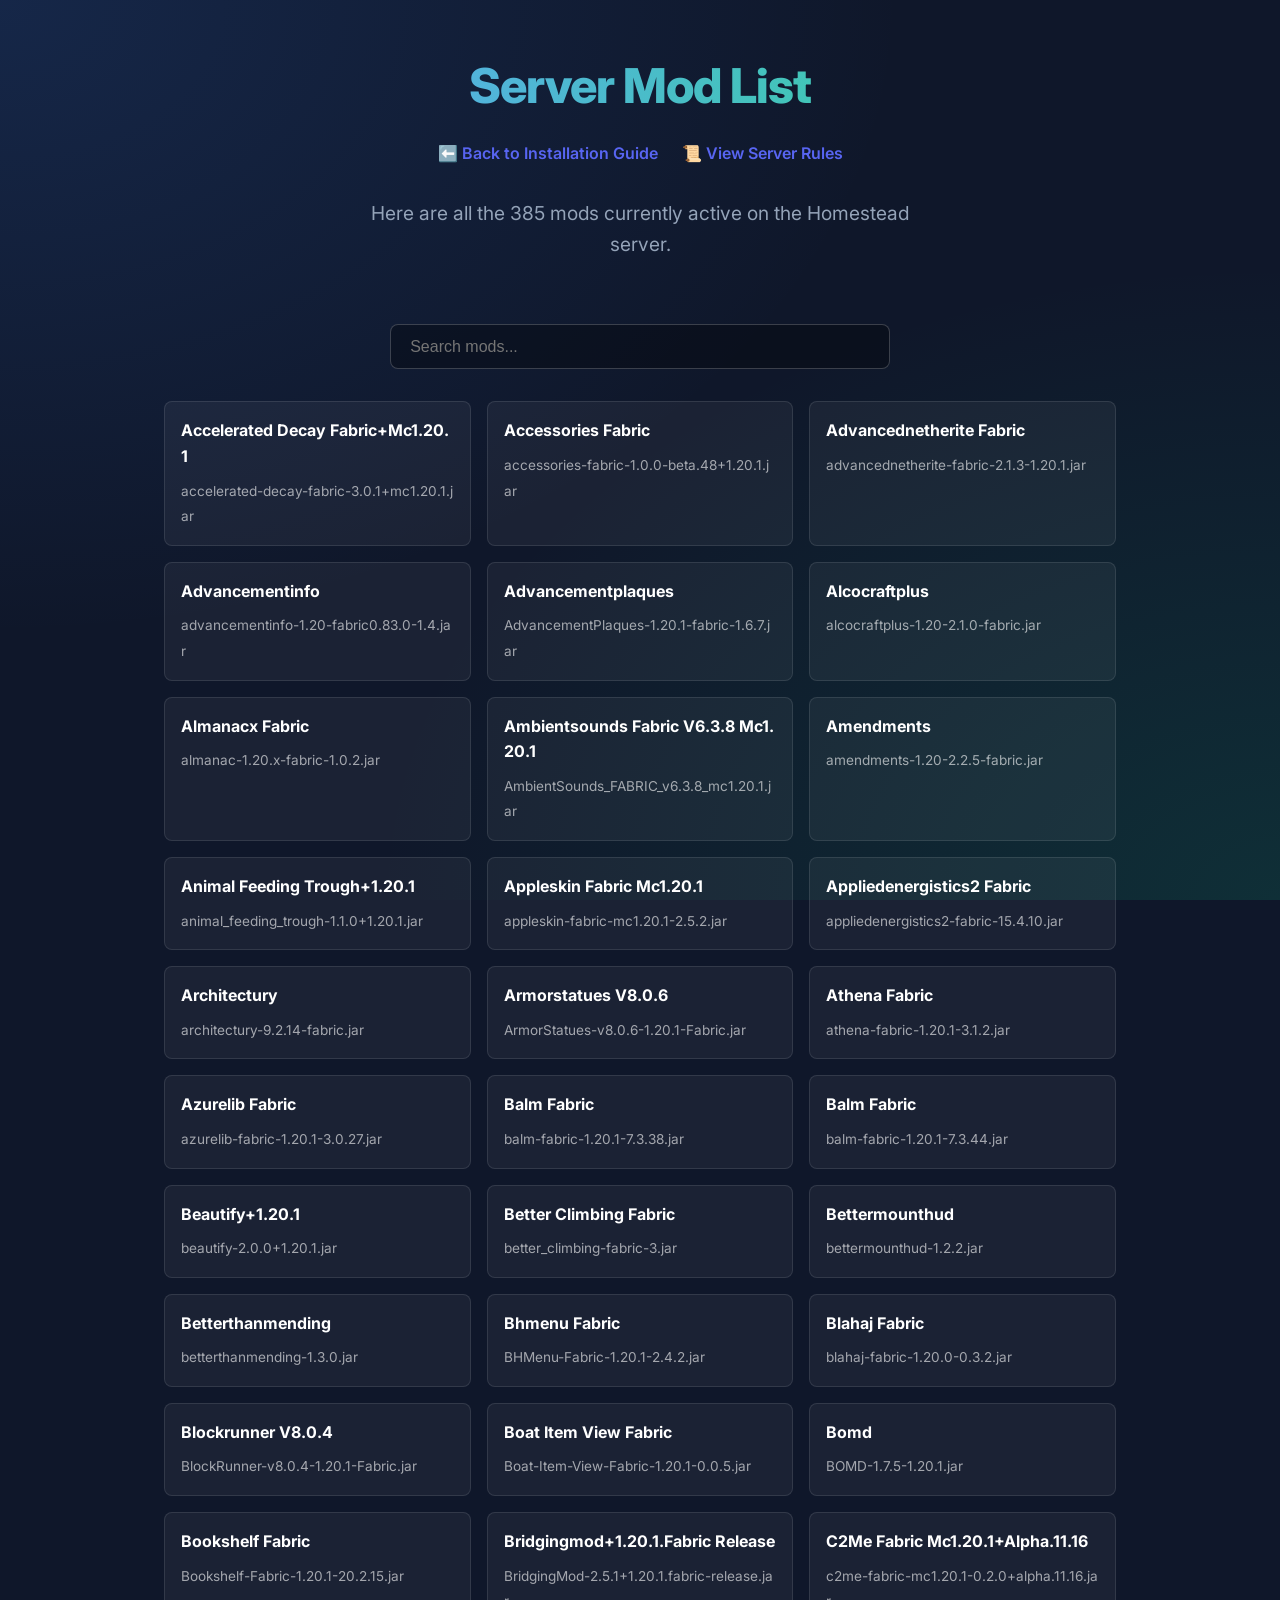
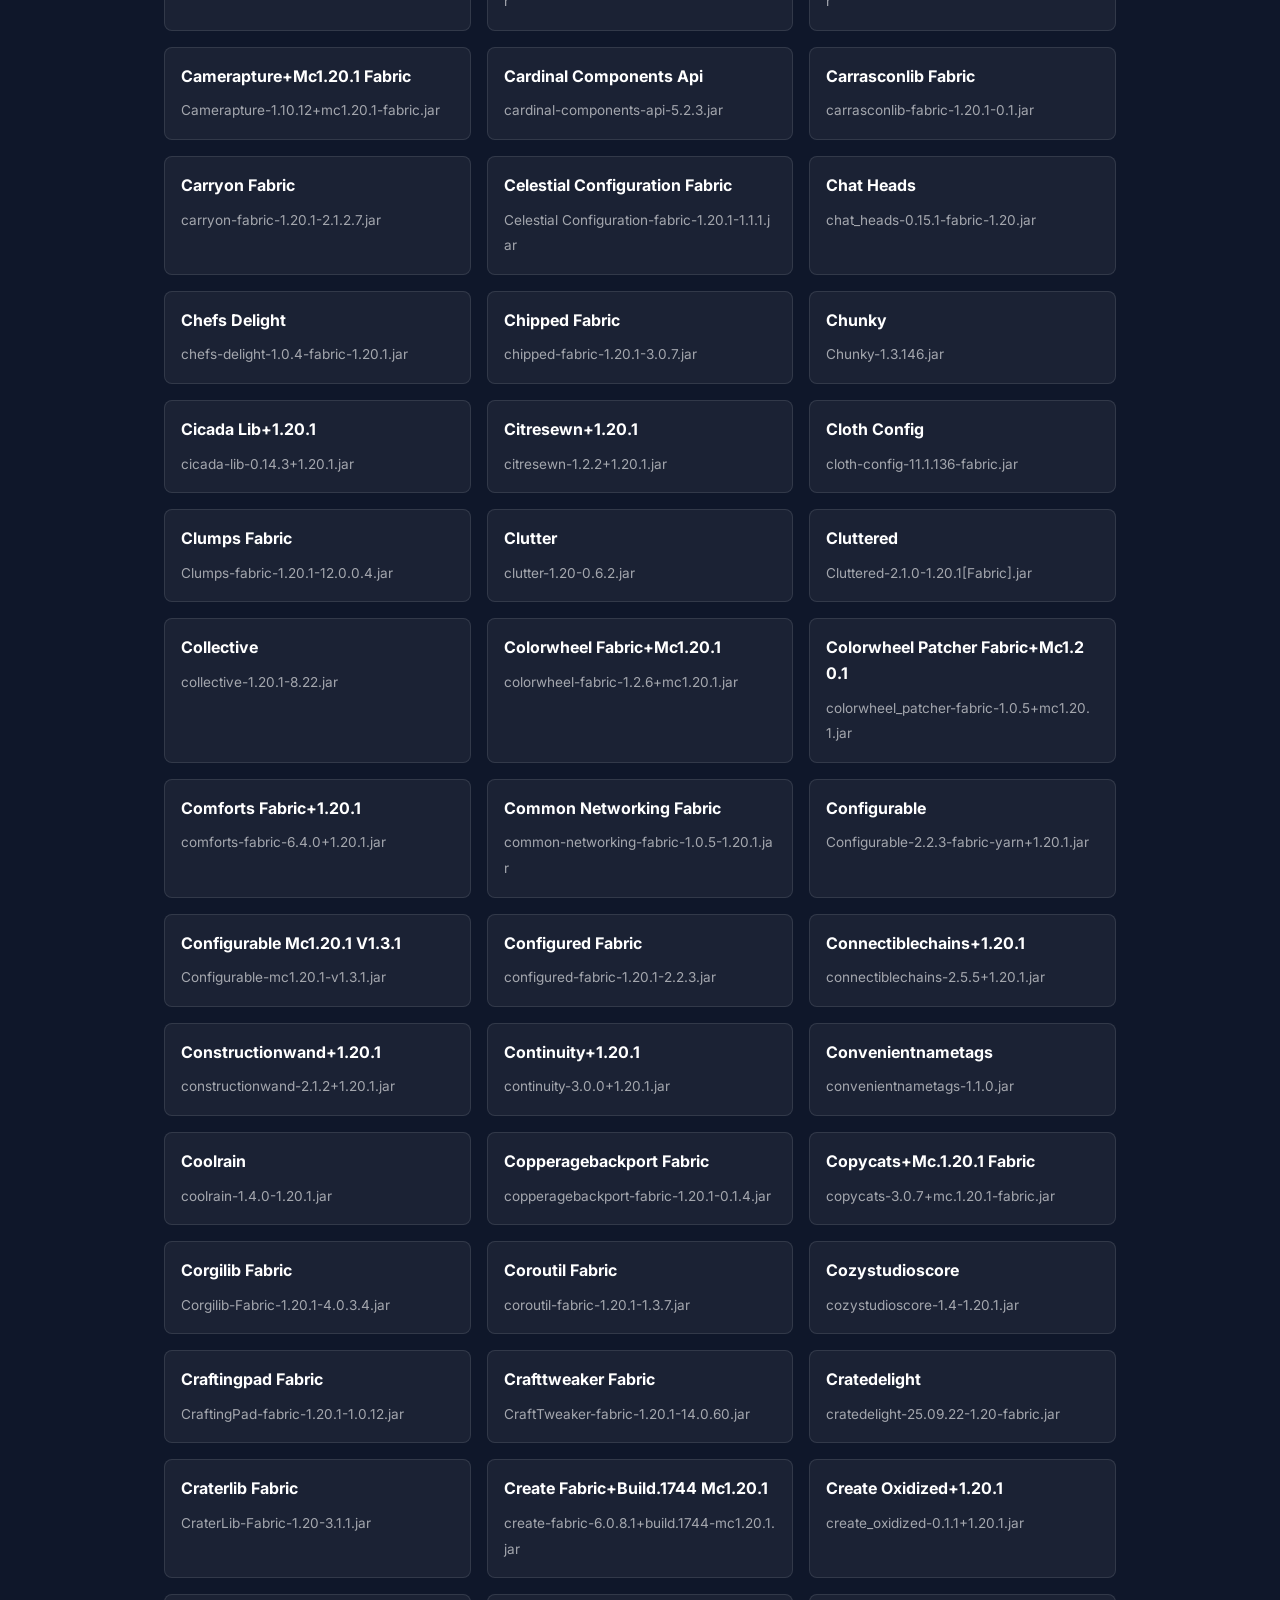
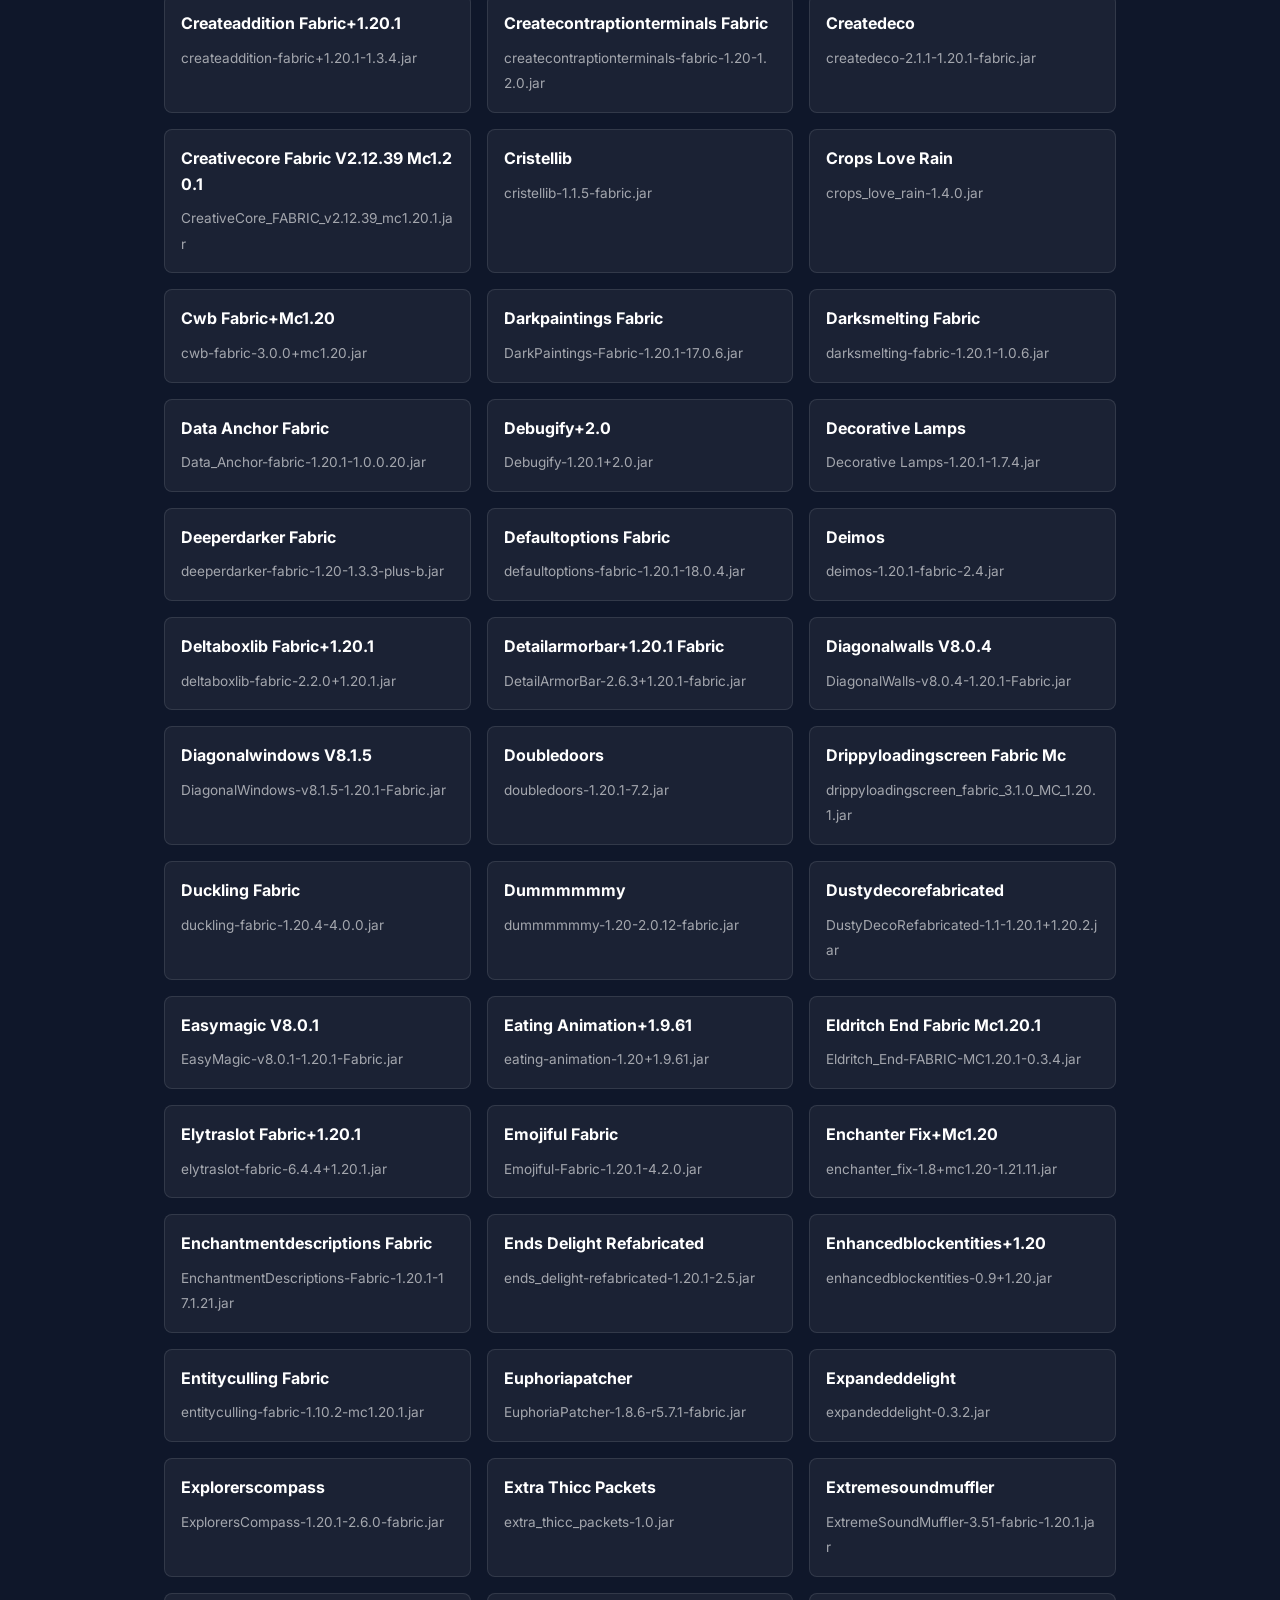
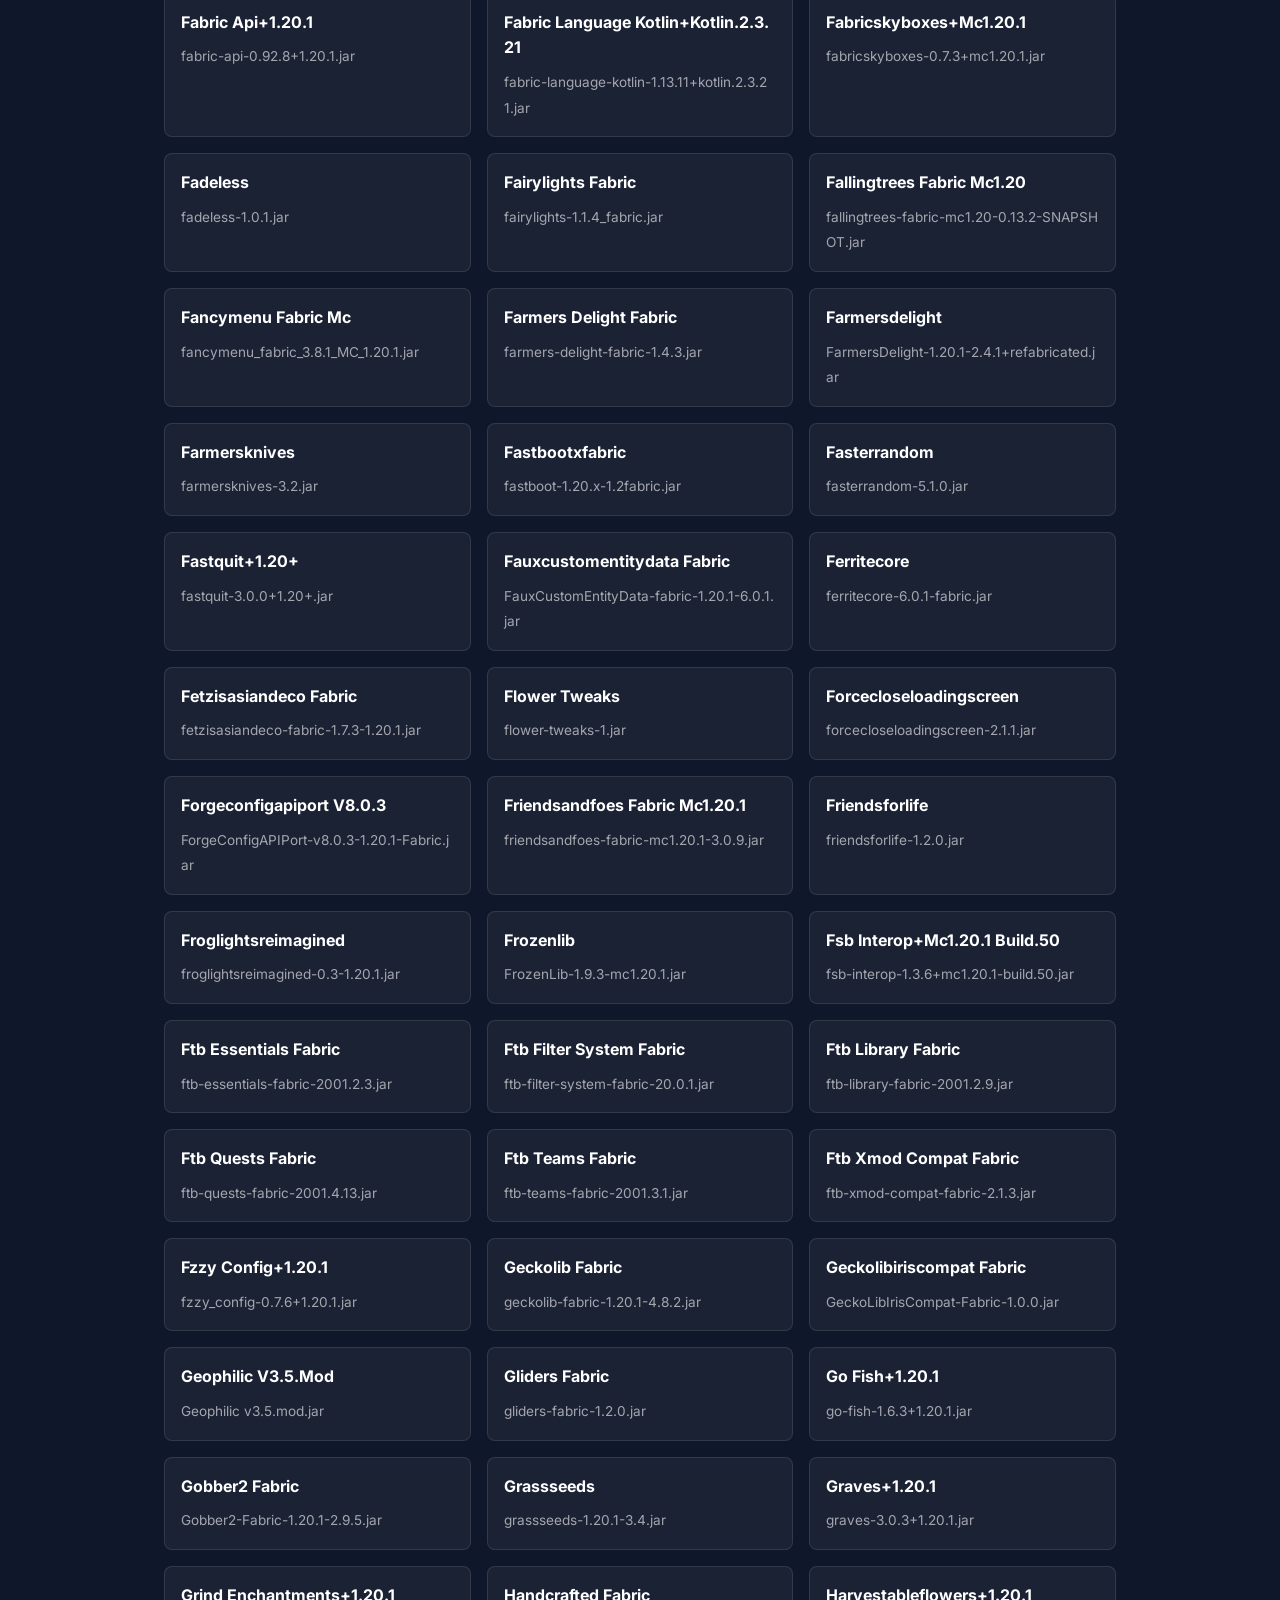
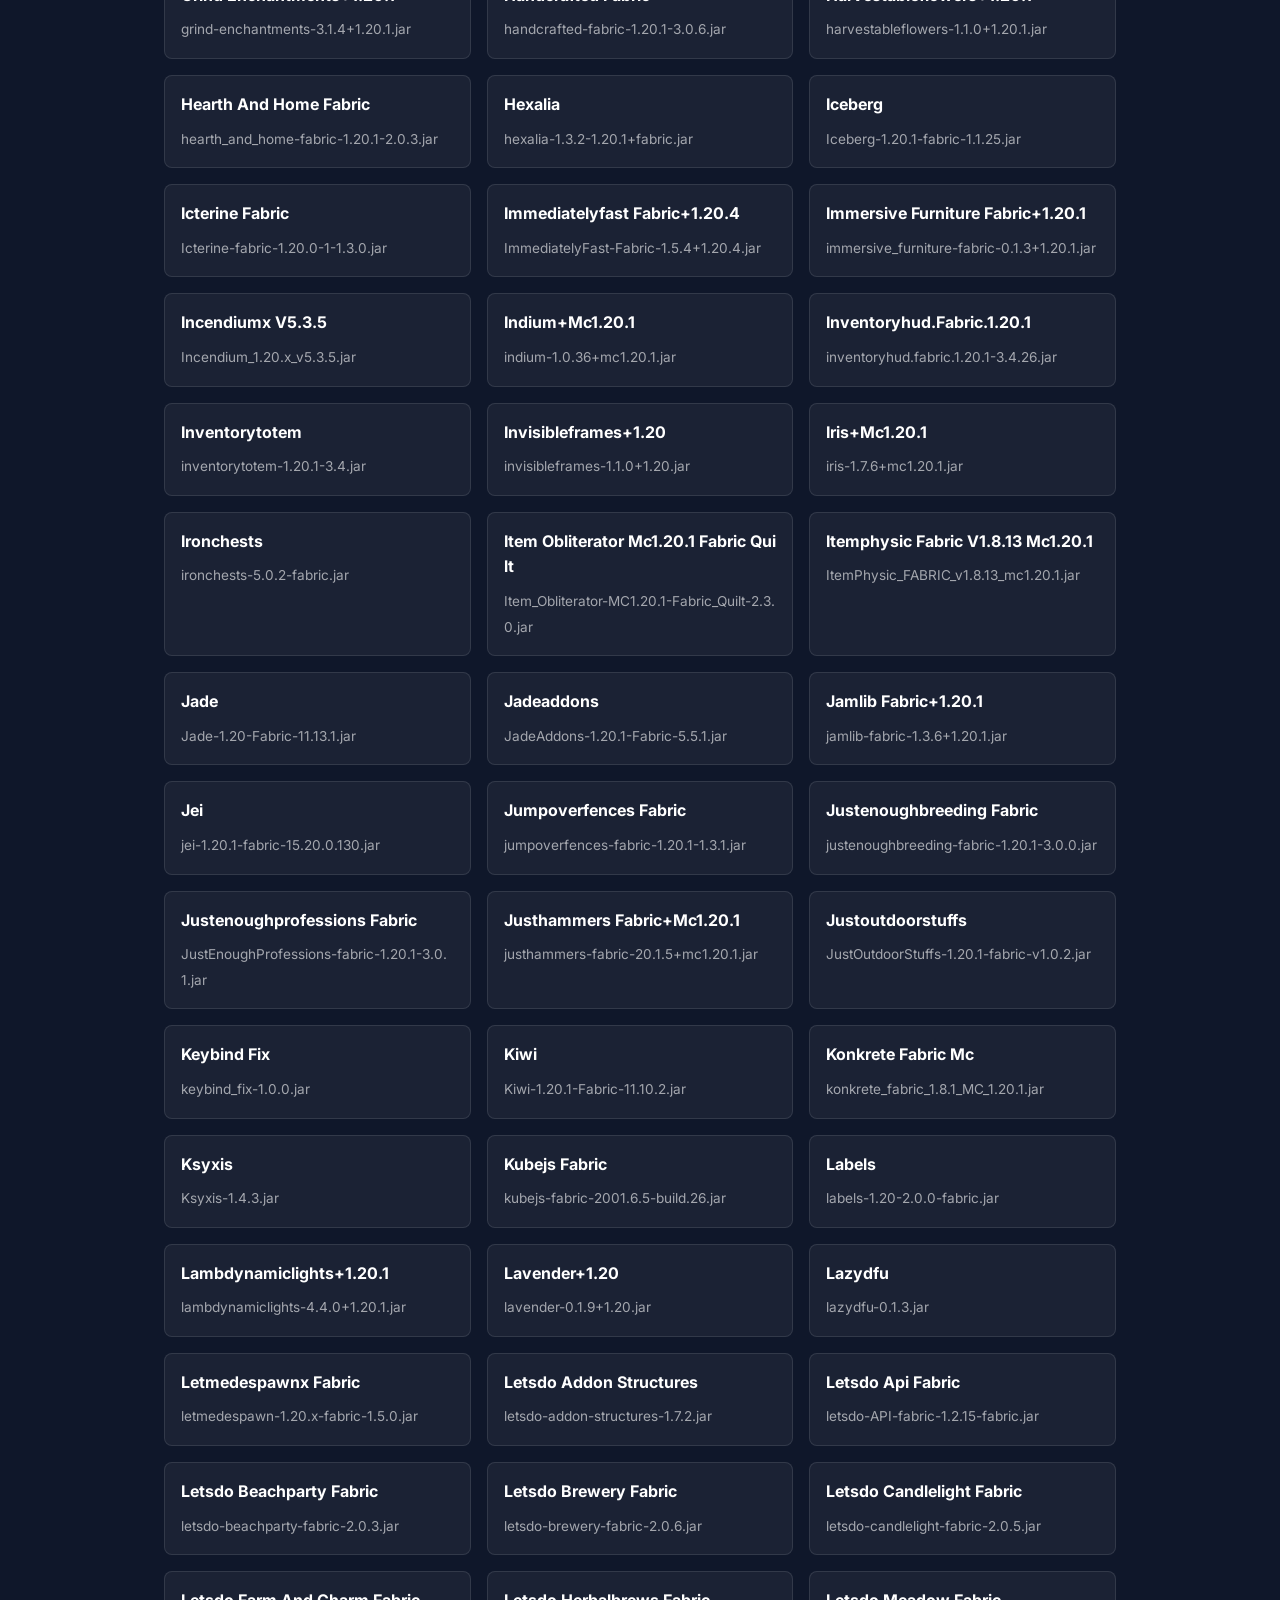
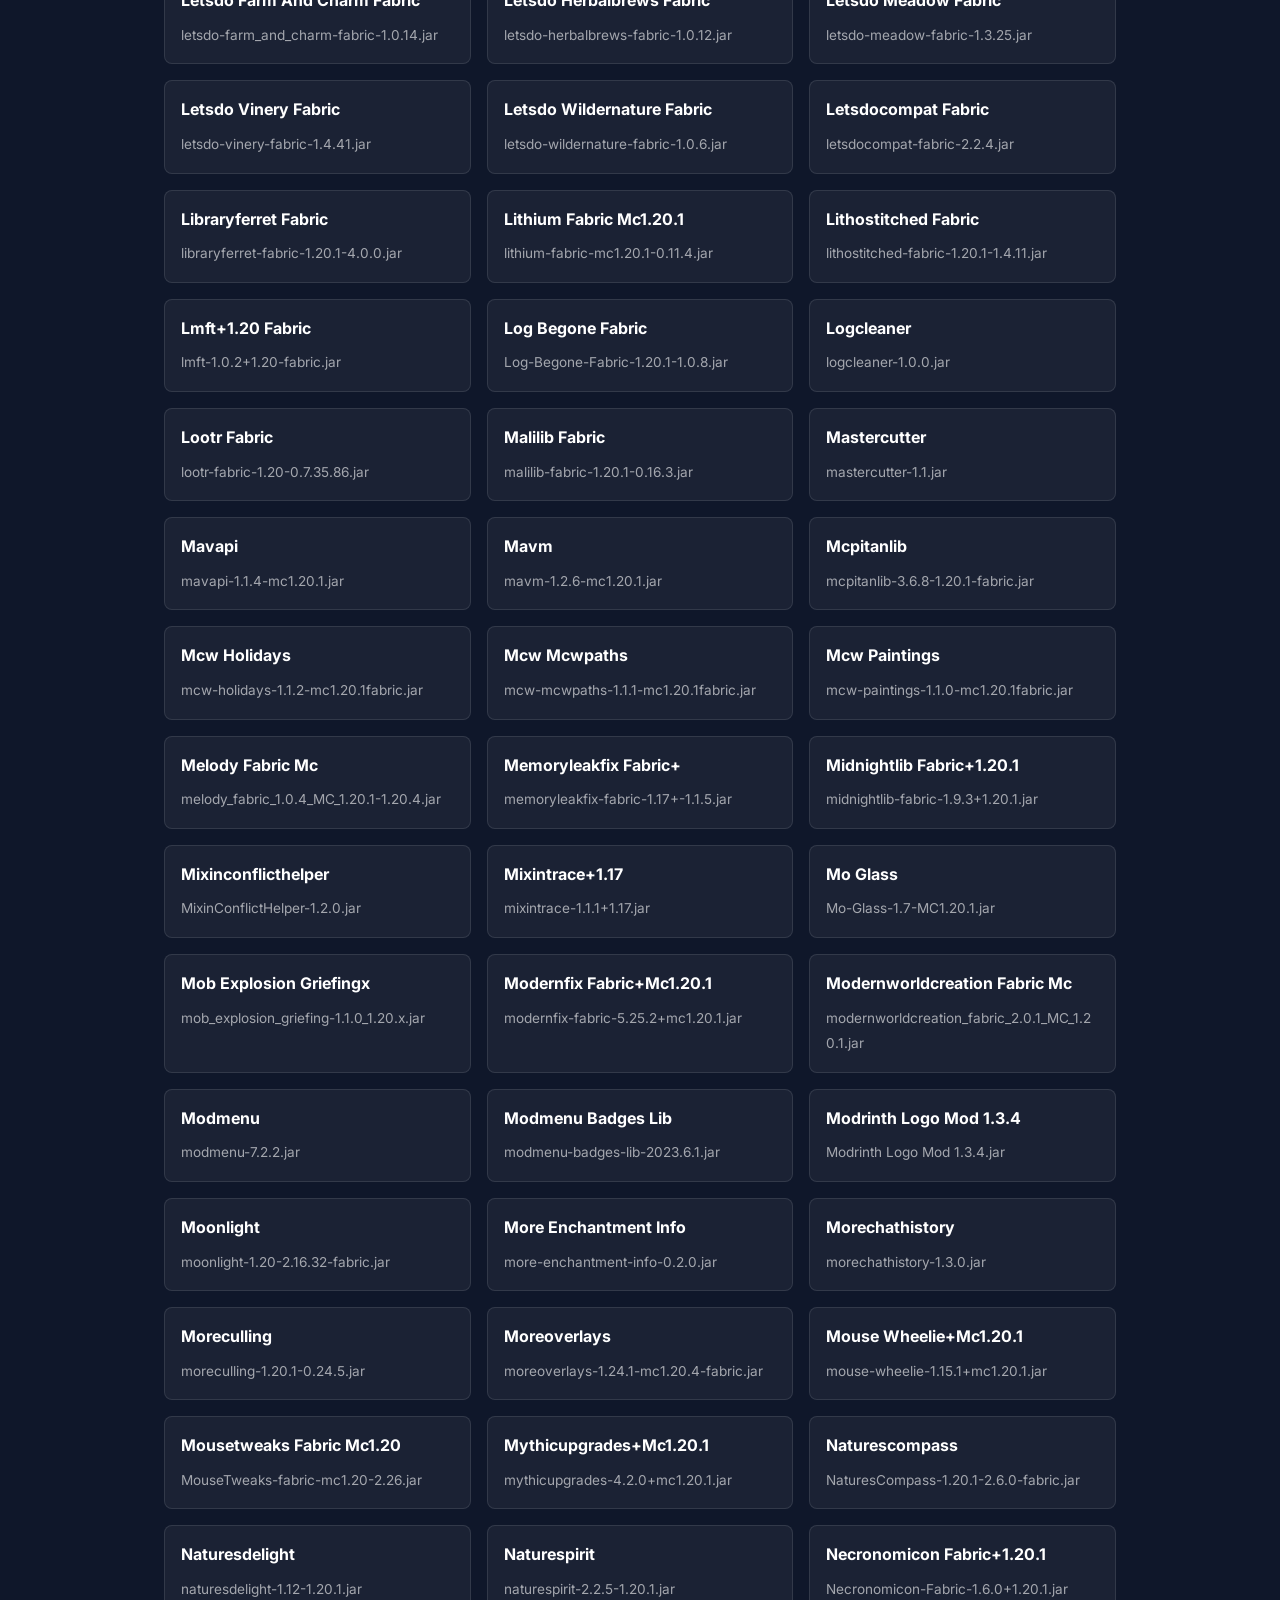
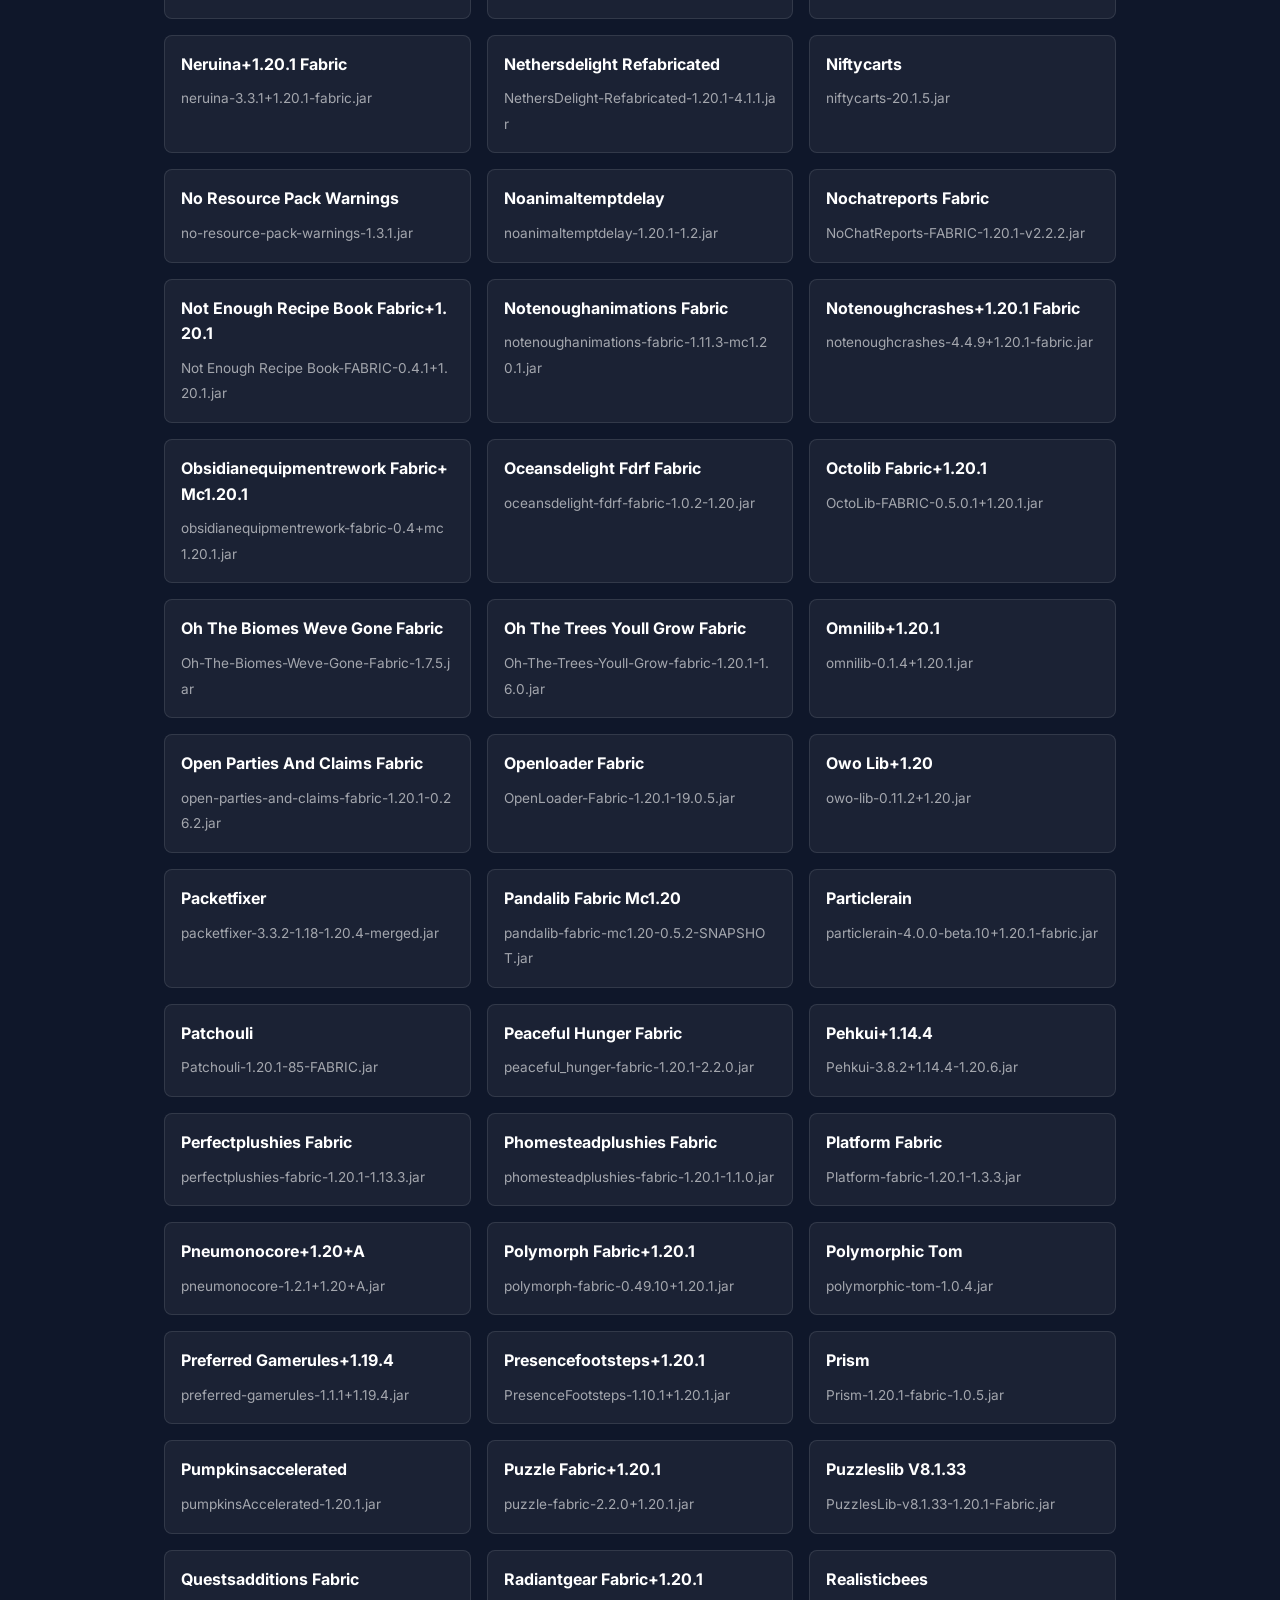
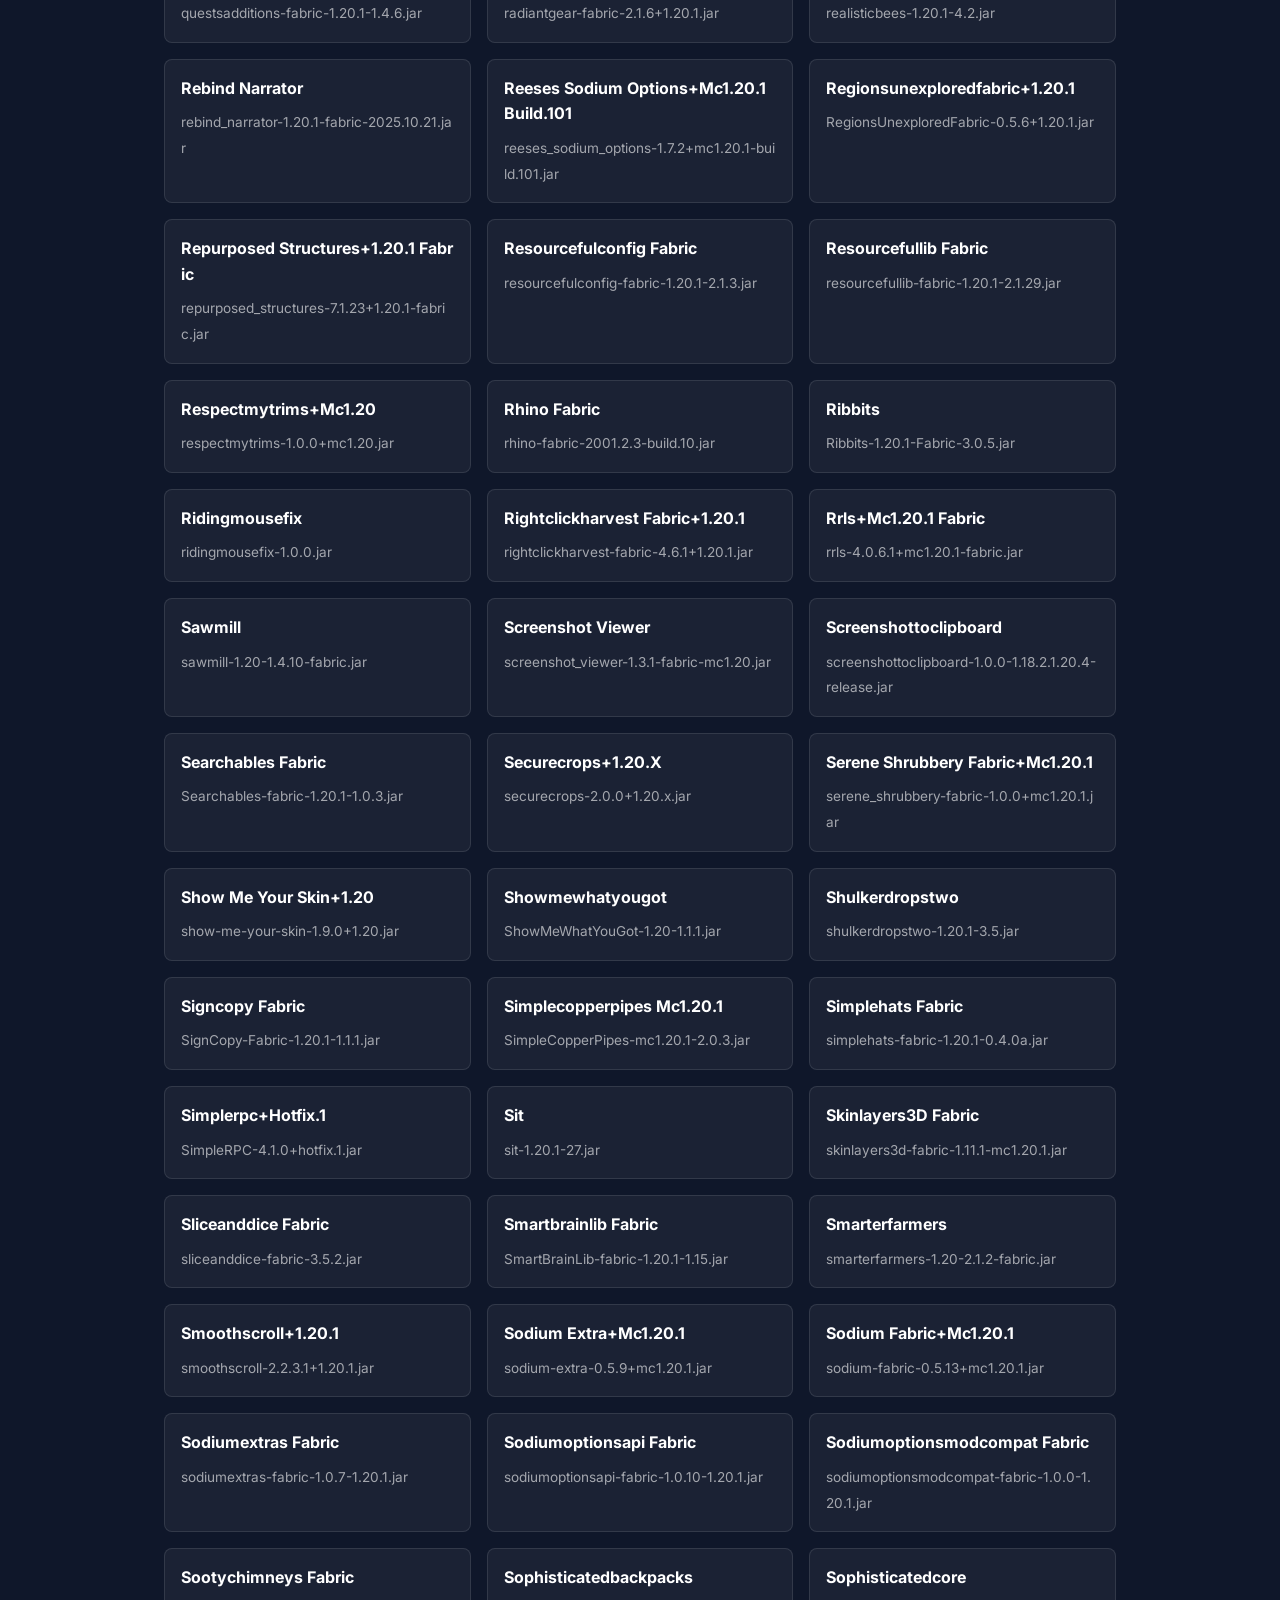
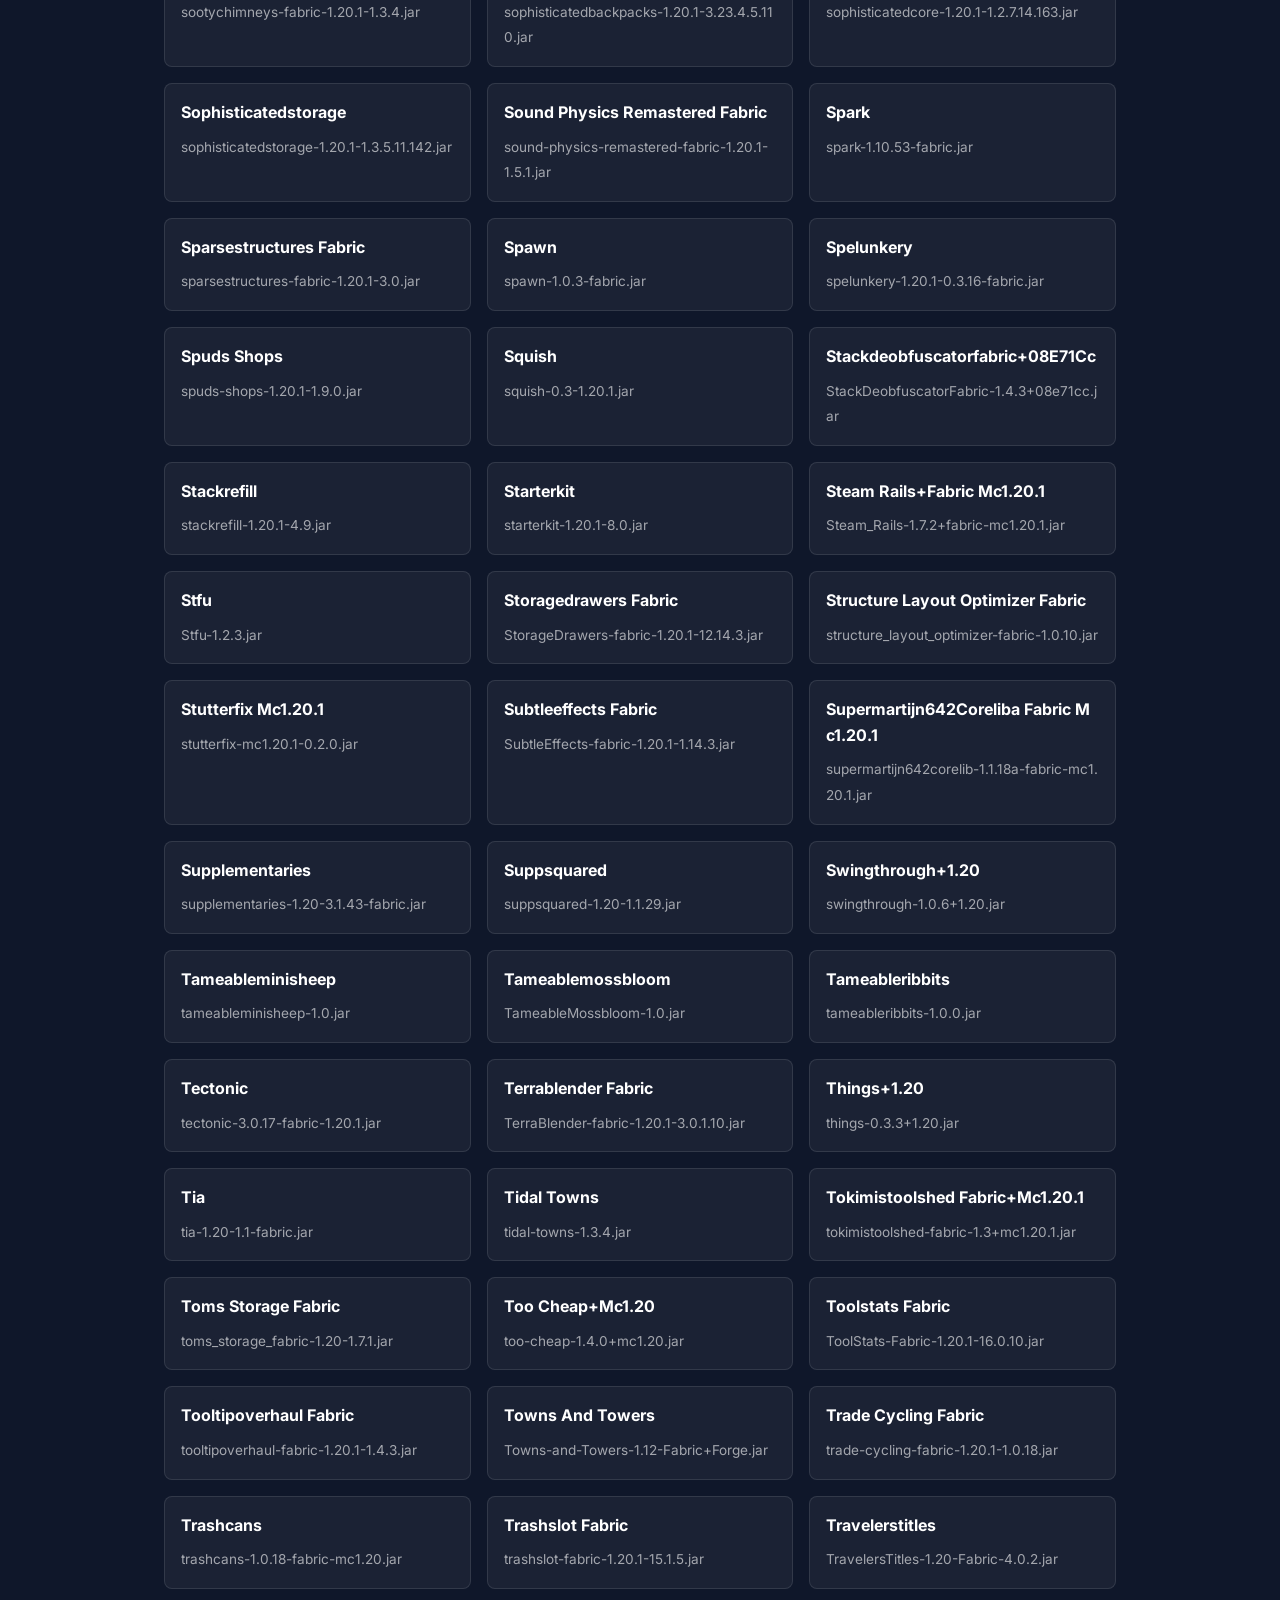
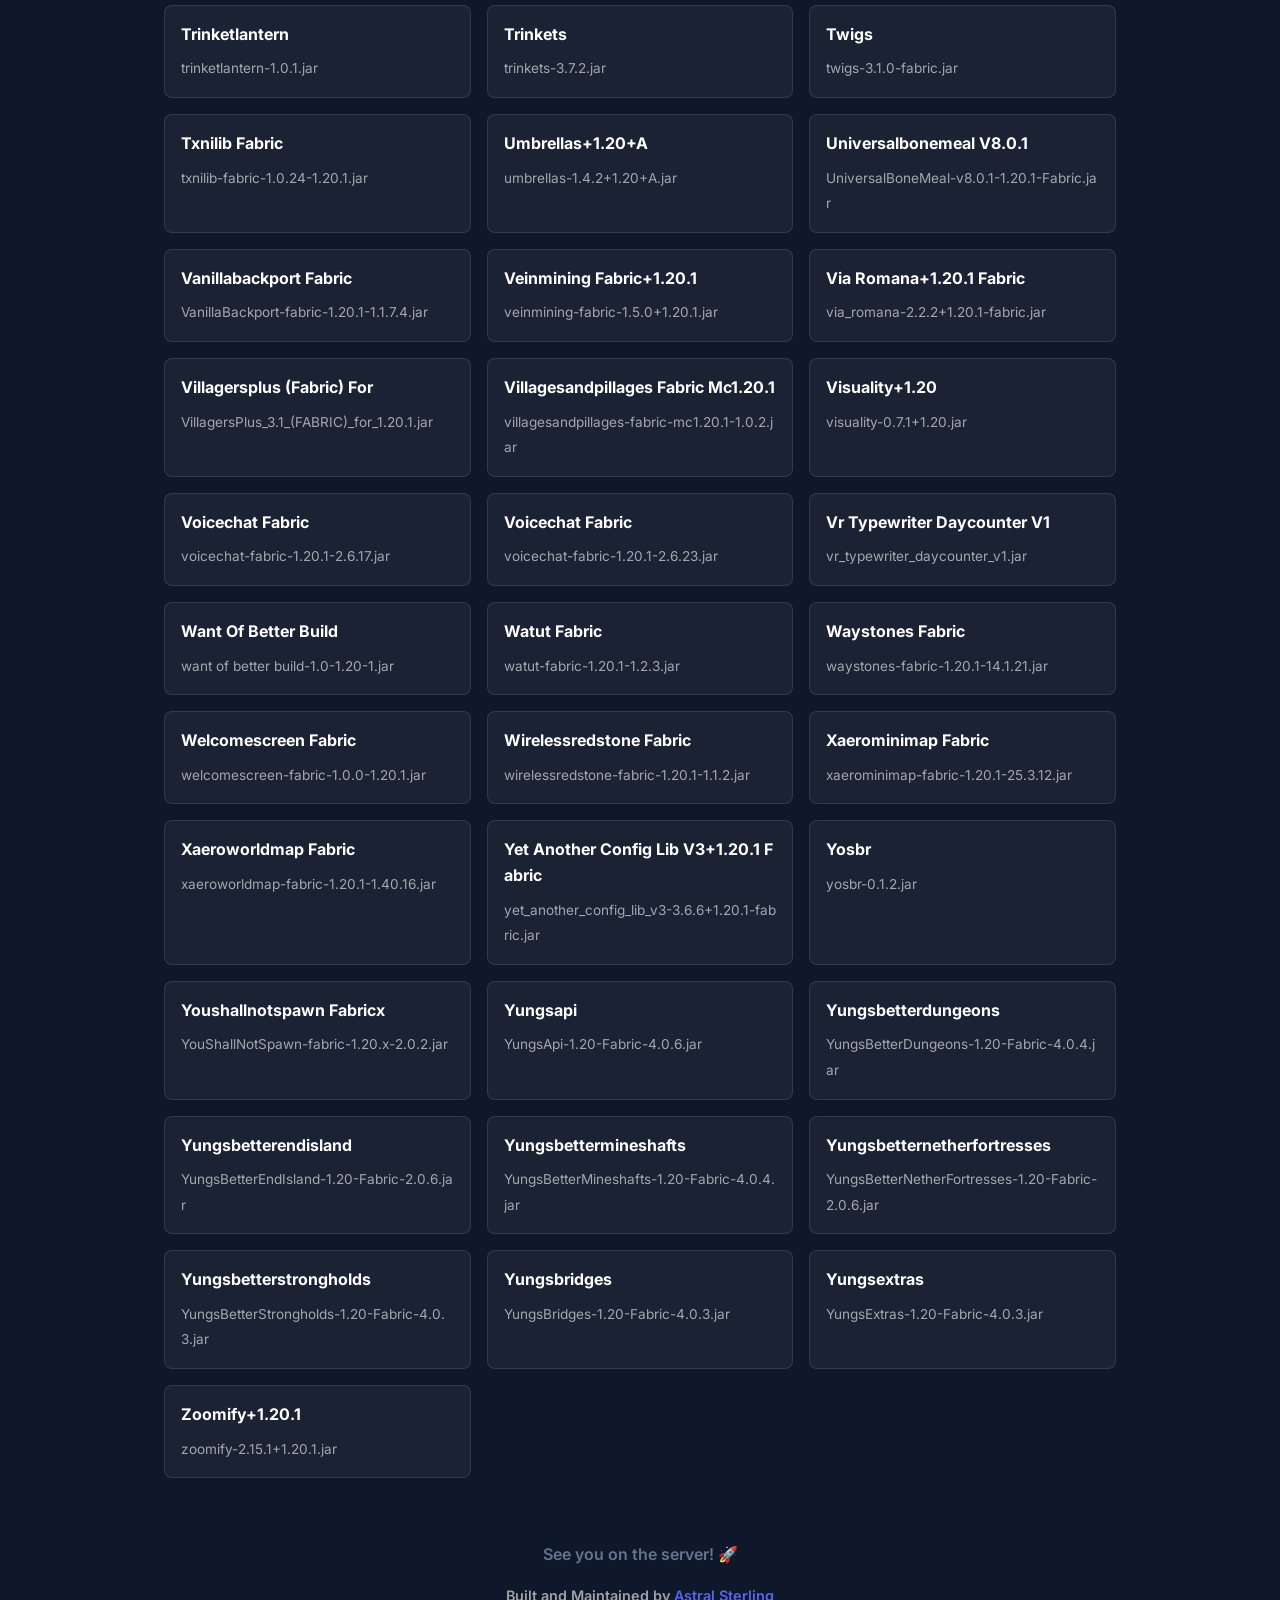
==== commit a3ae4110: "feat: add search bar to mod list and fix folder path" ====
--- a/mod-list.html
+++ b/mod-list.html
@@ -60,7 +60,7 @@
                 <a href="index.html" style="color: #5865F2; text-decoration: none; font-weight: 600;">⬅️ Back to Installation Guide</a>
                 <a href="rules.html" style="color: #5865F2; text-decoration: none; font-weight: 600;">📜 View Server Rules</a>
             </div>
-            <p>Here are all the 0 mods currently active on the Homestead server.</p>
+            <p>Here are all the 385 mods currently active on the Homestead server.</p>
         </header>
 
         <main>
@@ -68,6 +68,1546 @@
                 <input type="text" id="searchInput" class="search-input" placeholder="Search mods...">
             </div>
             <div class="mod-list" id="modList">
+                <div class="mod-item">
+                    <strong>Accelerated Decay Fabric+Mc1.20.1</strong>
+                    <span>accelerated-decay-fabric-3.0.1+mc1.20.1.jar</span>
+                </div>
+                <div class="mod-item">
+                    <strong>Accessories Fabric</strong>
+                    <span>accessories-fabric-1.0.0-beta.48+1.20.1.jar</span>
+                </div>
+                <div class="mod-item">
+                    <strong>Advancednetherite Fabric</strong>
+                    <span>advancednetherite-fabric-2.1.3-1.20.1.jar</span>
+                </div>
+                <div class="mod-item">
+                    <strong>Advancementinfo</strong>
+                    <span>advancementinfo-1.20-fabric0.83.0-1.4.jar</span>
+                </div>
+                <div class="mod-item">
+                    <strong>Advancementplaques</strong>
+                    <span>AdvancementPlaques-1.20.1-fabric-1.6.7.jar</span>
+                </div>
+                <div class="mod-item">
+                    <strong>Alcocraftplus</strong>
+                    <span>alcocraftplus-1.20-2.1.0-fabric.jar</span>
+                </div>
+                <div class="mod-item">
+                    <strong>Almanacx Fabric</strong>
+                    <span>almanac-1.20.x-fabric-1.0.2.jar</span>
+                </div>
+                <div class="mod-item">
+                    <strong>Ambientsounds Fabric V6.3.8 Mc1.20.1</strong>
+                    <span>AmbientSounds_FABRIC_v6.3.8_mc1.20.1.jar</span>
+                </div>
+                <div class="mod-item">
+                    <strong>Amendments</strong>
+                    <span>amendments-1.20-2.2.5-fabric.jar</span>
+                </div>
+                <div class="mod-item">
+                    <strong>Animal Feeding Trough+1.20.1</strong>
+                    <span>animal_feeding_trough-1.1.0+1.20.1.jar</span>
+                </div>
+                <div class="mod-item">
+                    <strong>Appleskin Fabric Mc1.20.1</strong>
+                    <span>appleskin-fabric-mc1.20.1-2.5.2.jar</span>
+                </div>
+                <div class="mod-item">
+                    <strong>Appliedenergistics2 Fabric</strong>
+                    <span>appliedenergistics2-fabric-15.4.10.jar</span>
+                </div>
+                <div class="mod-item">
+                    <strong>Architectury</strong>
+                    <span>architectury-9.2.14-fabric.jar</span>
+                </div>
+                <div class="mod-item">
+                    <strong>Armorstatues V8.0.6</strong>
+                    <span>ArmorStatues-v8.0.6-1.20.1-Fabric.jar</span>
+                </div>
+                <div class="mod-item">
+                    <strong>Athena Fabric</strong>
+                    <span>athena-fabric-1.20.1-3.1.2.jar</span>
+                </div>
+                <div class="mod-item">
+                    <strong>Azurelib Fabric</strong>
+                    <span>azurelib-fabric-1.20.1-3.0.27.jar</span>
+                </div>
+                <div class="mod-item">
+                    <strong>Balm Fabric</strong>
+                    <span>balm-fabric-1.20.1-7.3.38.jar</span>
+                </div>
+                <div class="mod-item">
+                    <strong>Balm Fabric</strong>
+                    <span>balm-fabric-1.20.1-7.3.44.jar</span>
+                </div>
+                <div class="mod-item">
+                    <strong>Beautify+1.20.1</strong>
+                    <span>beautify-2.0.0+1.20.1.jar</span>
+                </div>
+                <div class="mod-item">
+                    <strong>Better Climbing Fabric</strong>
+                    <span>better_climbing-fabric-3.jar</span>
+                </div>
+                <div class="mod-item">
+                    <strong>Bettermounthud</strong>
+                    <span>bettermounthud-1.2.2.jar</span>
+                </div>
+                <div class="mod-item">
+                    <strong>Betterthanmending</strong>
+                    <span>betterthanmending-1.3.0.jar</span>
+                </div>
+                <div class="mod-item">
+                    <strong>Bhmenu Fabric</strong>
+                    <span>BHMenu-Fabric-1.20.1-2.4.2.jar</span>
+                </div>
+                <div class="mod-item">
+                    <strong>Blahaj Fabric</strong>
+                    <span>blahaj-fabric-1.20.0-0.3.2.jar</span>
+                </div>
+                <div class="mod-item">
+                    <strong>Blockrunner V8.0.4</strong>
+                    <span>BlockRunner-v8.0.4-1.20.1-Fabric.jar</span>
+                </div>
+                <div class="mod-item">
+                    <strong>Boat Item View Fabric</strong>
+                    <span>Boat-Item-View-Fabric-1.20.1-0.0.5.jar</span>
+                </div>
+                <div class="mod-item">
+                    <strong>Bomd</strong>
+                    <span>BOMD-1.7.5-1.20.1.jar</span>
+                </div>
+                <div class="mod-item">
+                    <strong>Bookshelf Fabric</strong>
+                    <span>Bookshelf-Fabric-1.20.1-20.2.15.jar</span>
+                </div>
+                <div class="mod-item">
+                    <strong>Bridgingmod+1.20.1.Fabric Release</strong>
+                    <span>BridgingMod-2.5.1+1.20.1.fabric-release.jar</span>
+                </div>
+                <div class="mod-item">
+                    <strong>C2Me Fabric Mc1.20.1+Alpha.11.16</strong>
+                    <span>c2me-fabric-mc1.20.1-0.2.0+alpha.11.16.jar</span>
+                </div>
+                <div class="mod-item">
+                    <strong>Camerapture+Mc1.20.1 Fabric</strong>
+                    <span>Camerapture-1.10.12+mc1.20.1-fabric.jar</span>
+                </div>
+                <div class="mod-item">
+                    <strong>Cardinal Components Api</strong>
+                    <span>cardinal-components-api-5.2.3.jar</span>
+                </div>
+                <div class="mod-item">
+                    <strong>Carrasconlib Fabric</strong>
+                    <span>carrasconlib-fabric-1.20.1-0.1.jar</span>
+                </div>
+                <div class="mod-item">
+                    <strong>Carryon Fabric</strong>
+                    <span>carryon-fabric-1.20.1-2.1.2.7.jar</span>
+                </div>
+                <div class="mod-item">
+                    <strong>Celestial Configuration Fabric</strong>
+                    <span>Celestial Configuration-fabric-1.20.1-1.1.1.jar</span>
+                </div>
+                <div class="mod-item">
+                    <strong>Chat Heads</strong>
+                    <span>chat_heads-0.15.1-fabric-1.20.jar</span>
+                </div>
+                <div class="mod-item">
+                    <strong>Chefs Delight</strong>
+                    <span>chefs-delight-1.0.4-fabric-1.20.1.jar</span>
+                </div>
+                <div class="mod-item">
+                    <strong>Chipped Fabric</strong>
+                    <span>chipped-fabric-1.20.1-3.0.7.jar</span>
+                </div>
+                <div class="mod-item">
+                    <strong>Chunky</strong>
+                    <span>Chunky-1.3.146.jar</span>
+                </div>
+                <div class="mod-item">
+                    <strong>Cicada Lib+1.20.1</strong>
+                    <span>cicada-lib-0.14.3+1.20.1.jar</span>
+                </div>
+                <div class="mod-item">
+                    <strong>Citresewn+1.20.1</strong>
+                    <span>citresewn-1.2.2+1.20.1.jar</span>
+                </div>
+                <div class="mod-item">
+                    <strong>Cloth Config</strong>
+                    <span>cloth-config-11.1.136-fabric.jar</span>
+                </div>
+                <div class="mod-item">
+                    <strong>Clumps Fabric</strong>
+                    <span>Clumps-fabric-1.20.1-12.0.0.4.jar</span>
+                </div>
+                <div class="mod-item">
+                    <strong>Clutter</strong>
+                    <span>clutter-1.20-0.6.2.jar</span>
+                </div>
+                <div class="mod-item">
+                    <strong>Cluttered</strong>
+                    <span>Cluttered-2.1.0-1.20.1[Fabric].jar</span>
+                </div>
+                <div class="mod-item">
+                    <strong>Collective</strong>
+                    <span>collective-1.20.1-8.22.jar</span>
+                </div>
+                <div class="mod-item">
+                    <strong>Colorwheel Fabric+Mc1.20.1</strong>
+                    <span>colorwheel-fabric-1.2.6+mc1.20.1.jar</span>
+                </div>
+                <div class="mod-item">
+                    <strong>Colorwheel Patcher Fabric+Mc1.20.1</strong>
+                    <span>colorwheel_patcher-fabric-1.0.5+mc1.20.1.jar</span>
+                </div>
+                <div class="mod-item">
+                    <strong>Comforts Fabric+1.20.1</strong>
+                    <span>comforts-fabric-6.4.0+1.20.1.jar</span>
+                </div>
+                <div class="mod-item">
+                    <strong>Common Networking Fabric</strong>
+                    <span>common-networking-fabric-1.0.5-1.20.1.jar</span>
+                </div>
+                <div class="mod-item">
+                    <strong>Configurable</strong>
+                    <span>Configurable-2.2.3-fabric-yarn+1.20.1.jar</span>
+                </div>
+                <div class="mod-item">
+                    <strong>Configurable Mc1.20.1 V1.3.1</strong>
+                    <span>Configurable-mc1.20.1-v1.3.1.jar</span>
+                </div>
+                <div class="mod-item">
+                    <strong>Configured Fabric</strong>
+                    <span>configured-fabric-1.20.1-2.2.3.jar</span>
+                </div>
+                <div class="mod-item">
+                    <strong>Connectiblechains+1.20.1</strong>
+                    <span>connectiblechains-2.5.5+1.20.1.jar</span>
+                </div>
+                <div class="mod-item">
+                    <strong>Constructionwand+1.20.1</strong>
+                    <span>constructionwand-2.1.2+1.20.1.jar</span>
+                </div>
+                <div class="mod-item">
+                    <strong>Continuity+1.20.1</strong>
+                    <span>continuity-3.0.0+1.20.1.jar</span>
+                </div>
+                <div class="mod-item">
+                    <strong>Convenientnametags</strong>
+                    <span>convenientnametags-1.1.0.jar</span>
+                </div>
+                <div class="mod-item">
+                    <strong>Coolrain</strong>
+                    <span>coolrain-1.4.0-1.20.1.jar</span>
+                </div>
+                <div class="mod-item">
+                    <strong>Copperagebackport Fabric</strong>
+                    <span>copperagebackport-fabric-1.20.1-0.1.4.jar</span>
+                </div>
+                <div class="mod-item">
+                    <strong>Copycats+Mc.1.20.1 Fabric</strong>
+                    <span>copycats-3.0.7+mc.1.20.1-fabric.jar</span>
+                </div>
+                <div class="mod-item">
+                    <strong>Corgilib Fabric</strong>
+                    <span>Corgilib-Fabric-1.20.1-4.0.3.4.jar</span>
+                </div>
+                <div class="mod-item">
+                    <strong>Coroutil Fabric</strong>
+                    <span>coroutil-fabric-1.20.1-1.3.7.jar</span>
+                </div>
+                <div class="mod-item">
+                    <strong>Cozystudioscore</strong>
+                    <span>cozystudioscore-1.4-1.20.1.jar</span>
+                </div>
+                <div class="mod-item">
+                    <strong>Craftingpad Fabric</strong>
+                    <span>CraftingPad-fabric-1.20.1-1.0.12.jar</span>
+                </div>
+                <div class="mod-item">
+                    <strong>Crafttweaker Fabric</strong>
+                    <span>CraftTweaker-fabric-1.20.1-14.0.60.jar</span>
+                </div>
+                <div class="mod-item">
+                    <strong>Cratedelight</strong>
+                    <span>cratedelight-25.09.22-1.20-fabric.jar</span>
+                </div>
+                <div class="mod-item">
+                    <strong>Craterlib Fabric</strong>
+                    <span>CraterLib-Fabric-1.20-3.1.1.jar</span>
+                </div>
+                <div class="mod-item">
+                    <strong>Create Fabric+Build.1744 Mc1.20.1</strong>
+                    <span>create-fabric-6.0.8.1+build.1744-mc1.20.1.jar</span>
+                </div>
+                <div class="mod-item">
+                    <strong>Create Oxidized+1.20.1</strong>
+                    <span>create_oxidized-0.1.1+1.20.1.jar</span>
+                </div>
+                <div class="mod-item">
+                    <strong>Createaddition Fabric+1.20.1</strong>
+                    <span>createaddition-fabric+1.20.1-1.3.4.jar</span>
+                </div>
+                <div class="mod-item">
+                    <strong>Createcontraptionterminals Fabric</strong>
+                    <span>createcontraptionterminals-fabric-1.20-1.2.0.jar</span>
+                </div>
+                <div class="mod-item">
+                    <strong>Createdeco</strong>
+                    <span>createdeco-2.1.1-1.20.1-fabric.jar</span>
+                </div>
+                <div class="mod-item">
+                    <strong>Creativecore Fabric V2.12.39 Mc1.20.1</strong>
+                    <span>CreativeCore_FABRIC_v2.12.39_mc1.20.1.jar</span>
+                </div>
+                <div class="mod-item">
+                    <strong>Cristellib</strong>
+                    <span>cristellib-1.1.5-fabric.jar</span>
+                </div>
+                <div class="mod-item">
+                    <strong>Crops Love Rain</strong>
+                    <span>crops_love_rain-1.4.0.jar</span>
+                </div>
+                <div class="mod-item">
+                    <strong>Cwb Fabric+Mc1.20</strong>
+                    <span>cwb-fabric-3.0.0+mc1.20.jar</span>
+                </div>
+                <div class="mod-item">
+                    <strong>Darkpaintings Fabric</strong>
+                    <span>DarkPaintings-Fabric-1.20.1-17.0.6.jar</span>
+                </div>
+                <div class="mod-item">
+                    <strong>Darksmelting Fabric</strong>
+                    <span>darksmelting-fabric-1.20.1-1.0.6.jar</span>
+                </div>
+                <div class="mod-item">
+                    <strong>Data Anchor Fabric</strong>
+                    <span>Data_Anchor-fabric-1.20.1-1.0.0.20.jar</span>
+                </div>
+                <div class="mod-item">
+                    <strong>Debugify+2.0</strong>
+                    <span>Debugify-1.20.1+2.0.jar</span>
+                </div>
+                <div class="mod-item">
+                    <strong>Decorative Lamps</strong>
+                    <span>Decorative Lamps-1.20.1-1.7.4.jar</span>
+                </div>
+                <div class="mod-item">
+                    <strong>Deeperdarker Fabric</strong>
+                    <span>deeperdarker-fabric-1.20-1.3.3-plus-b.jar</span>
+                </div>
+                <div class="mod-item">
+                    <strong>Defaultoptions Fabric</strong>
+                    <span>defaultoptions-fabric-1.20.1-18.0.4.jar</span>
+                </div>
+                <div class="mod-item">
+                    <strong>Deimos</strong>
+                    <span>deimos-1.20.1-fabric-2.4.jar</span>
+                </div>
+                <div class="mod-item">
+                    <strong>Deltaboxlib Fabric+1.20.1</strong>
+                    <span>deltaboxlib-fabric-2.2.0+1.20.1.jar</span>
+                </div>
+                <div class="mod-item">
+                    <strong>Detailarmorbar+1.20.1 Fabric</strong>
+                    <span>DetailArmorBar-2.6.3+1.20.1-fabric.jar</span>
+                </div>
+                <div class="mod-item">
+                    <strong>Diagonalwalls V8.0.4</strong>
+                    <span>DiagonalWalls-v8.0.4-1.20.1-Fabric.jar</span>
+                </div>
+                <div class="mod-item">
+                    <strong>Diagonalwindows V8.1.5</strong>
+                    <span>DiagonalWindows-v8.1.5-1.20.1-Fabric.jar</span>
+                </div>
+                <div class="mod-item">
+                    <strong>Doubledoors</strong>
+                    <span>doubledoors-1.20.1-7.2.jar</span>
+                </div>
+                <div class="mod-item">
+                    <strong>Drippyloadingscreen Fabric Mc</strong>
+                    <span>drippyloadingscreen_fabric_3.1.0_MC_1.20.1.jar</span>
+                </div>
+                <div class="mod-item">
+                    <strong>Duckling Fabric</strong>
+                    <span>duckling-fabric-1.20.4-4.0.0.jar</span>
+                </div>
+                <div class="mod-item">
+                    <strong>Dummmmmmy</strong>
+                    <span>dummmmmmy-1.20-2.0.12-fabric.jar</span>
+                </div>
+                <div class="mod-item">
+                    <strong>Dustydecorefabricated</strong>
+                    <span>DustyDecoRefabricated-1.1-1.20.1+1.20.2.jar</span>
+                </div>
+                <div class="mod-item">
+                    <strong>Easymagic V8.0.1</strong>
+                    <span>EasyMagic-v8.0.1-1.20.1-Fabric.jar</span>
+                </div>
+                <div class="mod-item">
+                    <strong>Eating Animation+1.9.61</strong>
+                    <span>eating-animation-1.20+1.9.61.jar</span>
+                </div>
+                <div class="mod-item">
+                    <strong>Eldritch End Fabric Mc1.20.1</strong>
+                    <span>Eldritch_End-FABRIC-MC1.20.1-0.3.4.jar</span>
+                </div>
+                <div class="mod-item">
+                    <strong>Elytraslot Fabric+1.20.1</strong>
+                    <span>elytraslot-fabric-6.4.4+1.20.1.jar</span>
+                </div>
+                <div class="mod-item">
+                    <strong>Emojiful Fabric</strong>
+                    <span>Emojiful-Fabric-1.20.1-4.2.0.jar</span>
+                </div>
+                <div class="mod-item">
+                    <strong>Enchanter Fix+Mc1.20</strong>
+                    <span>enchanter_fix-1.8+mc1.20-1.21.11.jar</span>
+                </div>
+                <div class="mod-item">
+                    <strong>Enchantmentdescriptions Fabric</strong>
+                    <span>EnchantmentDescriptions-Fabric-1.20.1-17.1.21.jar</span>
+                </div>
+                <div class="mod-item">
+                    <strong>Ends Delight Refabricated</strong>
+                    <span>ends_delight-refabricated-1.20.1-2.5.jar</span>
+                </div>
+                <div class="mod-item">
+                    <strong>Enhancedblockentities+1.20</strong>
+                    <span>enhancedblockentities-0.9+1.20.jar</span>
+                </div>
+                <div class="mod-item">
+                    <strong>Entityculling Fabric</strong>
+                    <span>entityculling-fabric-1.10.2-mc1.20.1.jar</span>
+                </div>
+                <div class="mod-item">
+                    <strong>Euphoriapatcher</strong>
+                    <span>EuphoriaPatcher-1.8.6-r5.7.1-fabric.jar</span>
+                </div>
+                <div class="mod-item">
+                    <strong>Expandeddelight</strong>
+                    <span>expandeddelight-0.3.2.jar</span>
+                </div>
+                <div class="mod-item">
+                    <strong>Explorerscompass</strong>
+                    <span>ExplorersCompass-1.20.1-2.6.0-fabric.jar</span>
+                </div>
+                <div class="mod-item">
+                    <strong>Extra Thicc Packets</strong>
+                    <span>extra_thicc_packets-1.0.jar</span>
+                </div>
+                <div class="mod-item">
+                    <strong>Extremesoundmuffler</strong>
+                    <span>ExtremeSoundMuffler-3.51-fabric-1.20.1.jar</span>
+                </div>
+                <div class="mod-item">
+                    <strong>Fabric Api+1.20.1</strong>
+                    <span>fabric-api-0.92.8+1.20.1.jar</span>
+                </div>
+                <div class="mod-item">
+                    <strong>Fabric Language Kotlin+Kotlin.2.3.21</strong>
+                    <span>fabric-language-kotlin-1.13.11+kotlin.2.3.21.jar</span>
+                </div>
+                <div class="mod-item">
+                    <strong>Fabricskyboxes+Mc1.20.1</strong>
+                    <span>fabricskyboxes-0.7.3+mc1.20.1.jar</span>
+                </div>
+                <div class="mod-item">
+                    <strong>Fadeless</strong>
+                    <span>fadeless-1.0.1.jar</span>
+                </div>
+                <div class="mod-item">
+                    <strong>Fairylights Fabric</strong>
+                    <span>fairylights-1.1.4_fabric.jar</span>
+                </div>
+                <div class="mod-item">
+                    <strong>Fallingtrees Fabric Mc1.20</strong>
+                    <span>fallingtrees-fabric-mc1.20-0.13.2-SNAPSHOT.jar</span>
+                </div>
+                <div class="mod-item">
+                    <strong>Fancymenu Fabric Mc</strong>
+                    <span>fancymenu_fabric_3.8.1_MC_1.20.1.jar</span>
+                </div>
+                <div class="mod-item">
+                    <strong>Farmers Delight Fabric</strong>
+                    <span>farmers-delight-fabric-1.4.3.jar</span>
+                </div>
+                <div class="mod-item">
+                    <strong>Farmersdelight</strong>
+                    <span>FarmersDelight-1.20.1-2.4.1+refabricated.jar</span>
+                </div>
+                <div class="mod-item">
+                    <strong>Farmersknives</strong>
+                    <span>farmersknives-3.2.jar</span>
+                </div>
+                <div class="mod-item">
+                    <strong>Fastbootxfabric</strong>
+                    <span>fastboot-1.20.x-1.2fabric.jar</span>
+                </div>
+                <div class="mod-item">
+                    <strong>Fasterrandom</strong>
+                    <span>fasterrandom-5.1.0.jar</span>
+                </div>
+                <div class="mod-item">
+                    <strong>Fastquit+1.20+</strong>
+                    <span>fastquit-3.0.0+1.20+.jar</span>
+                </div>
+                <div class="mod-item">
+                    <strong>Fauxcustomentitydata Fabric</strong>
+                    <span>FauxCustomEntityData-fabric-1.20.1-6.0.1.jar</span>
+                </div>
+                <div class="mod-item">
+                    <strong>Ferritecore</strong>
+                    <span>ferritecore-6.0.1-fabric.jar</span>
+                </div>
+                <div class="mod-item">
+                    <strong>Fetzisasiandeco Fabric</strong>
+                    <span>fetzisasiandeco-fabric-1.7.3-1.20.1.jar</span>
+                </div>
+                <div class="mod-item">
+                    <strong>Flower Tweaks</strong>
+                    <span>flower-tweaks-1.jar</span>
+                </div>
+                <div class="mod-item">
+                    <strong>Forcecloseloadingscreen</strong>
+                    <span>forcecloseloadingscreen-2.1.1.jar</span>
+                </div>
+                <div class="mod-item">
+                    <strong>Forgeconfigapiport V8.0.3</strong>
+                    <span>ForgeConfigAPIPort-v8.0.3-1.20.1-Fabric.jar</span>
+                </div>
+                <div class="mod-item">
+                    <strong>Friendsandfoes Fabric Mc1.20.1</strong>
+                    <span>friendsandfoes-fabric-mc1.20.1-3.0.9.jar</span>
+                </div>
+                <div class="mod-item">
+                    <strong>Friendsforlife</strong>
+                    <span>friendsforlife-1.2.0.jar</span>
+                </div>
+                <div class="mod-item">
+                    <strong>Froglightsreimagined</strong>
+                    <span>froglightsreimagined-0.3-1.20.1.jar</span>
+                </div>
+                <div class="mod-item">
+                    <strong>Frozenlib</strong>
+                    <span>FrozenLib-1.9.3-mc1.20.1.jar</span>
+                </div>
+                <div class="mod-item">
+                    <strong>Fsb Interop+Mc1.20.1 Build.50</strong>
+                    <span>fsb-interop-1.3.6+mc1.20.1-build.50.jar</span>
+                </div>
+                <div class="mod-item">
+                    <strong>Ftb Essentials Fabric</strong>
+                    <span>ftb-essentials-fabric-2001.2.3.jar</span>
+                </div>
+                <div class="mod-item">
+                    <strong>Ftb Filter System Fabric</strong>
+                    <span>ftb-filter-system-fabric-20.0.1.jar</span>
+                </div>
+                <div class="mod-item">
+                    <strong>Ftb Library Fabric</strong>
+                    <span>ftb-library-fabric-2001.2.9.jar</span>
+                </div>
+                <div class="mod-item">
+                    <strong>Ftb Quests Fabric</strong>
+                    <span>ftb-quests-fabric-2001.4.13.jar</span>
+                </div>
+                <div class="mod-item">
+                    <strong>Ftb Teams Fabric</strong>
+                    <span>ftb-teams-fabric-2001.3.1.jar</span>
+                </div>
+                <div class="mod-item">
+                    <strong>Ftb Xmod Compat Fabric</strong>
+                    <span>ftb-xmod-compat-fabric-2.1.3.jar</span>
+                </div>
+                <div class="mod-item">
+                    <strong>Fzzy Config+1.20.1</strong>
+                    <span>fzzy_config-0.7.6+1.20.1.jar</span>
+                </div>
+                <div class="mod-item">
+                    <strong>Geckolib Fabric</strong>
+                    <span>geckolib-fabric-1.20.1-4.8.2.jar</span>
+                </div>
+                <div class="mod-item">
+                    <strong>Geckolibiriscompat Fabric</strong>
+                    <span>GeckoLibIrisCompat-Fabric-1.0.0.jar</span>
+                </div>
+                <div class="mod-item">
+                    <strong>Geophilic V3.5.Mod</strong>
+                    <span>Geophilic v3.5.mod.jar</span>
+                </div>
+                <div class="mod-item">
+                    <strong>Gliders Fabric</strong>
+                    <span>gliders-fabric-1.2.0.jar</span>
+                </div>
+                <div class="mod-item">
+                    <strong>Go Fish+1.20.1</strong>
+                    <span>go-fish-1.6.3+1.20.1.jar</span>
+                </div>
+                <div class="mod-item">
+                    <strong>Gobber2 Fabric</strong>
+                    <span>Gobber2-Fabric-1.20.1-2.9.5.jar</span>
+                </div>
+                <div class="mod-item">
+                    <strong>Grassseeds</strong>
+                    <span>grassseeds-1.20.1-3.4.jar</span>
+                </div>
+                <div class="mod-item">
+                    <strong>Graves+1.20.1</strong>
+                    <span>graves-3.0.3+1.20.1.jar</span>
+                </div>
+                <div class="mod-item">
+                    <strong>Grind Enchantments+1.20.1</strong>
+                    <span>grind-enchantments-3.1.4+1.20.1.jar</span>
+                </div>
+                <div class="mod-item">
+                    <strong>Handcrafted Fabric</strong>
+                    <span>handcrafted-fabric-1.20.1-3.0.6.jar</span>
+                </div>
+                <div class="mod-item">
+                    <strong>Harvestableflowers+1.20.1</strong>
+                    <span>harvestableflowers-1.1.0+1.20.1.jar</span>
+                </div>
+                <div class="mod-item">
+                    <strong>Hearth And Home Fabric</strong>
+                    <span>hearth_and_home-fabric-1.20.1-2.0.3.jar</span>
+                </div>
+                <div class="mod-item">
+                    <strong>Hexalia</strong>
+                    <span>hexalia-1.3.2-1.20.1+fabric.jar</span>
+                </div>
+                <div class="mod-item">
+                    <strong>Iceberg</strong>
+                    <span>Iceberg-1.20.1-fabric-1.1.25.jar</span>
+                </div>
+                <div class="mod-item">
+                    <strong>Icterine Fabric</strong>
+                    <span>Icterine-fabric-1.20.0-1-1.3.0.jar</span>
+                </div>
+                <div class="mod-item">
+                    <strong>Immediatelyfast Fabric+1.20.4</strong>
+                    <span>ImmediatelyFast-Fabric-1.5.4+1.20.4.jar</span>
+                </div>
+                <div class="mod-item">
+                    <strong>Immersive Furniture Fabric+1.20.1</strong>
+                    <span>immersive_furniture-fabric-0.1.3+1.20.1.jar</span>
+                </div>
+                <div class="mod-item">
+                    <strong>Incendiumx V5.3.5</strong>
+                    <span>Incendium_1.20.x_v5.3.5.jar</span>
+                </div>
+                <div class="mod-item">
+                    <strong>Indium+Mc1.20.1</strong>
+                    <span>indium-1.0.36+mc1.20.1.jar</span>
+                </div>
+                <div class="mod-item">
+                    <strong>Inventoryhud.Fabric.1.20.1</strong>
+                    <span>inventoryhud.fabric.1.20.1-3.4.26.jar</span>
+                </div>
+                <div class="mod-item">
+                    <strong>Inventorytotem</strong>
+                    <span>inventorytotem-1.20.1-3.4.jar</span>
+                </div>
+                <div class="mod-item">
+                    <strong>Invisibleframes+1.20</strong>
+                    <span>invisibleframes-1.1.0+1.20.jar</span>
+                </div>
+                <div class="mod-item">
+                    <strong>Iris+Mc1.20.1</strong>
+                    <span>iris-1.7.6+mc1.20.1.jar</span>
+                </div>
+                <div class="mod-item">
+                    <strong>Ironchests</strong>
+                    <span>ironchests-5.0.2-fabric.jar</span>
+                </div>
+                <div class="mod-item">
+                    <strong>Item Obliterator Mc1.20.1 Fabric Quilt</strong>
+                    <span>Item_Obliterator-MC1.20.1-Fabric_Quilt-2.3.0.jar</span>
+                </div>
+                <div class="mod-item">
+                    <strong>Itemphysic Fabric V1.8.13 Mc1.20.1</strong>
+                    <span>ItemPhysic_FABRIC_v1.8.13_mc1.20.1.jar</span>
+                </div>
+                <div class="mod-item">
+                    <strong>Jade</strong>
+                    <span>Jade-1.20-Fabric-11.13.1.jar</span>
+                </div>
+                <div class="mod-item">
+                    <strong>Jadeaddons</strong>
+                    <span>JadeAddons-1.20.1-Fabric-5.5.1.jar</span>
+                </div>
+                <div class="mod-item">
+                    <strong>Jamlib Fabric+1.20.1</strong>
+                    <span>jamlib-fabric-1.3.6+1.20.1.jar</span>
+                </div>
+                <div class="mod-item">
+                    <strong>Jei</strong>
+                    <span>jei-1.20.1-fabric-15.20.0.130.jar</span>
+                </div>
+                <div class="mod-item">
+                    <strong>Jumpoverfences Fabric</strong>
+                    <span>jumpoverfences-fabric-1.20.1-1.3.1.jar</span>
+                </div>
+                <div class="mod-item">
+                    <strong>Justenoughbreeding Fabric</strong>
+                    <span>justenoughbreeding-fabric-1.20.1-3.0.0.jar</span>
+                </div>
+                <div class="mod-item">
+                    <strong>Justenoughprofessions Fabric</strong>
+                    <span>JustEnoughProfessions-fabric-1.20.1-3.0.1.jar</span>
+                </div>
+                <div class="mod-item">
+                    <strong>Justhammers Fabric+Mc1.20.1</strong>
+                    <span>justhammers-fabric-20.1.5+mc1.20.1.jar</span>
+                </div>
+                <div class="mod-item">
+                    <strong>Justoutdoorstuffs</strong>
+                    <span>JustOutdoorStuffs-1.20.1-fabric-v1.0.2.jar</span>
+                </div>
+                <div class="mod-item">
+                    <strong>Keybind Fix</strong>
+                    <span>keybind_fix-1.0.0.jar</span>
+                </div>
+                <div class="mod-item">
+                    <strong>Kiwi</strong>
+                    <span>Kiwi-1.20.1-Fabric-11.10.2.jar</span>
+                </div>
+                <div class="mod-item">
+                    <strong>Konkrete Fabric Mc</strong>
+                    <span>konkrete_fabric_1.8.1_MC_1.20.1.jar</span>
+                </div>
+                <div class="mod-item">
+                    <strong>Ksyxis</strong>
+                    <span>Ksyxis-1.4.3.jar</span>
+                </div>
+                <div class="mod-item">
+                    <strong>Kubejs Fabric</strong>
+                    <span>kubejs-fabric-2001.6.5-build.26.jar</span>
+                </div>
+                <div class="mod-item">
+                    <strong>Labels</strong>
+                    <span>labels-1.20-2.0.0-fabric.jar</span>
+                </div>
+                <div class="mod-item">
+                    <strong>Lambdynamiclights+1.20.1</strong>
+                    <span>lambdynamiclights-4.4.0+1.20.1.jar</span>
+                </div>
+                <div class="mod-item">
+                    <strong>Lavender+1.20</strong>
+                    <span>lavender-0.1.9+1.20.jar</span>
+                </div>
+                <div class="mod-item">
+                    <strong>Lazydfu</strong>
+                    <span>lazydfu-0.1.3.jar</span>
+                </div>
+                <div class="mod-item">
+                    <strong>Letmedespawnx Fabric</strong>
+                    <span>letmedespawn-1.20.x-fabric-1.5.0.jar</span>
+                </div>
+                <div class="mod-item">
+                    <strong>Letsdo Addon Structures</strong>
+                    <span>letsdo-addon-structures-1.7.2.jar</span>
+                </div>
+                <div class="mod-item">
+                    <strong>Letsdo Api Fabric</strong>
+                    <span>letsdo-API-fabric-1.2.15-fabric.jar</span>
+                </div>
+                <div class="mod-item">
+                    <strong>Letsdo Beachparty Fabric</strong>
+                    <span>letsdo-beachparty-fabric-2.0.3.jar</span>
+                </div>
+                <div class="mod-item">
+                    <strong>Letsdo Brewery Fabric</strong>
+                    <span>letsdo-brewery-fabric-2.0.6.jar</span>
+                </div>
+                <div class="mod-item">
+                    <strong>Letsdo Candlelight Fabric</strong>
+                    <span>letsdo-candlelight-fabric-2.0.5.jar</span>
+                </div>
+                <div class="mod-item">
+                    <strong>Letsdo Farm And Charm Fabric</strong>
+                    <span>letsdo-farm_and_charm-fabric-1.0.14.jar</span>
+                </div>
+                <div class="mod-item">
+                    <strong>Letsdo Herbalbrews Fabric</strong>
+                    <span>letsdo-herbalbrews-fabric-1.0.12.jar</span>
+                </div>
+                <div class="mod-item">
+                    <strong>Letsdo Meadow Fabric</strong>
+                    <span>letsdo-meadow-fabric-1.3.25.jar</span>
+                </div>
+                <div class="mod-item">
+                    <strong>Letsdo Vinery Fabric</strong>
+                    <span>letsdo-vinery-fabric-1.4.41.jar</span>
+                </div>
+                <div class="mod-item">
+                    <strong>Letsdo Wildernature Fabric</strong>
+                    <span>letsdo-wildernature-fabric-1.0.6.jar</span>
+                </div>
+                <div class="mod-item">
+                    <strong>Letsdocompat Fabric</strong>
+                    <span>letsdocompat-fabric-2.2.4.jar</span>
+                </div>
+                <div class="mod-item">
+                    <strong>Libraryferret Fabric</strong>
+                    <span>libraryferret-fabric-1.20.1-4.0.0.jar</span>
+                </div>
+                <div class="mod-item">
+                    <strong>Lithium Fabric Mc1.20.1</strong>
+                    <span>lithium-fabric-mc1.20.1-0.11.4.jar</span>
+                </div>
+                <div class="mod-item">
+                    <strong>Lithostitched Fabric</strong>
+                    <span>lithostitched-fabric-1.20.1-1.4.11.jar</span>
+                </div>
+                <div class="mod-item">
+                    <strong>Lmft+1.20 Fabric</strong>
+                    <span>lmft-1.0.2+1.20-fabric.jar</span>
+                </div>
+                <div class="mod-item">
+                    <strong>Log Begone Fabric</strong>
+                    <span>Log-Begone-Fabric-1.20.1-1.0.8.jar</span>
+                </div>
+                <div class="mod-item">
+                    <strong>Logcleaner</strong>
+                    <span>logcleaner-1.0.0.jar</span>
+                </div>
+                <div class="mod-item">
+                    <strong>Lootr Fabric</strong>
+                    <span>lootr-fabric-1.20-0.7.35.86.jar</span>
+                </div>
+                <div class="mod-item">
+                    <strong>Malilib Fabric</strong>
+                    <span>malilib-fabric-1.20.1-0.16.3.jar</span>
+                </div>
+                <div class="mod-item">
+                    <strong>Mastercutter</strong>
+                    <span>mastercutter-1.1.jar</span>
+                </div>
+                <div class="mod-item">
+                    <strong>Mavapi</strong>
+                    <span>mavapi-1.1.4-mc1.20.1.jar</span>
+                </div>
+                <div class="mod-item">
+                    <strong>Mavm</strong>
+                    <span>mavm-1.2.6-mc1.20.1.jar</span>
+                </div>
+                <div class="mod-item">
+                    <strong>Mcpitanlib</strong>
+                    <span>mcpitanlib-3.6.8-1.20.1-fabric.jar</span>
+                </div>
+                <div class="mod-item">
+                    <strong>Mcw Holidays</strong>
+                    <span>mcw-holidays-1.1.2-mc1.20.1fabric.jar</span>
+                </div>
+                <div class="mod-item">
+                    <strong>Mcw Mcwpaths</strong>
+                    <span>mcw-mcwpaths-1.1.1-mc1.20.1fabric.jar</span>
+                </div>
+                <div class="mod-item">
+                    <strong>Mcw Paintings</strong>
+                    <span>mcw-paintings-1.1.0-mc1.20.1fabric.jar</span>
+                </div>
+                <div class="mod-item">
+                    <strong>Melody Fabric Mc</strong>
+                    <span>melody_fabric_1.0.4_MC_1.20.1-1.20.4.jar</span>
+                </div>
+                <div class="mod-item">
+                    <strong>Memoryleakfix Fabric+</strong>
+                    <span>memoryleakfix-fabric-1.17+-1.1.5.jar</span>
+                </div>
+                <div class="mod-item">
+                    <strong>Midnightlib Fabric+1.20.1</strong>
+                    <span>midnightlib-fabric-1.9.3+1.20.1.jar</span>
+                </div>
+                <div class="mod-item">
+                    <strong>Mixinconflicthelper</strong>
+                    <span>MixinConflictHelper-1.2.0.jar</span>
+                </div>
+                <div class="mod-item">
+                    <strong>Mixintrace+1.17</strong>
+                    <span>mixintrace-1.1.1+1.17.jar</span>
+                </div>
+                <div class="mod-item">
+                    <strong>Mo Glass</strong>
+                    <span>Mo-Glass-1.7-MC1.20.1.jar</span>
+                </div>
+                <div class="mod-item">
+                    <strong>Mob Explosion Griefingx</strong>
+                    <span>mob_explosion_griefing-1.1.0_1.20.x.jar</span>
+                </div>
+                <div class="mod-item">
+                    <strong>Modernfix Fabric+Mc1.20.1</strong>
+                    <span>modernfix-fabric-5.25.2+mc1.20.1.jar</span>
+                </div>
+                <div class="mod-item">
+                    <strong>Modernworldcreation Fabric Mc</strong>
+                    <span>modernworldcreation_fabric_2.0.1_MC_1.20.1.jar</span>
+                </div>
+                <div class="mod-item">
+                    <strong>Modmenu</strong>
+                    <span>modmenu-7.2.2.jar</span>
+                </div>
+                <div class="mod-item">
+                    <strong>Modmenu Badges Lib</strong>
+                    <span>modmenu-badges-lib-2023.6.1.jar</span>
+                </div>
+                <div class="mod-item">
+                    <strong>Modrinth Logo Mod 1.3.4</strong>
+                    <span>Modrinth Logo Mod 1.3.4.jar</span>
+                </div>
+                <div class="mod-item">
+                    <strong>Moonlight</strong>
+                    <span>moonlight-1.20-2.16.32-fabric.jar</span>
+                </div>
+                <div class="mod-item">
+                    <strong>More Enchantment Info</strong>
+                    <span>more-enchantment-info-0.2.0.jar</span>
+                </div>
+                <div class="mod-item">
+                    <strong>Morechathistory</strong>
+                    <span>morechathistory-1.3.0.jar</span>
+                </div>
+                <div class="mod-item">
+                    <strong>Moreculling</strong>
+                    <span>moreculling-1.20.1-0.24.5.jar</span>
+                </div>
+                <div class="mod-item">
+                    <strong>Moreoverlays</strong>
+                    <span>moreoverlays-1.24.1-mc1.20.4-fabric.jar</span>
+                </div>
+                <div class="mod-item">
+                    <strong>Mouse Wheelie+Mc1.20.1</strong>
+                    <span>mouse-wheelie-1.15.1+mc1.20.1.jar</span>
+                </div>
+                <div class="mod-item">
+                    <strong>Mousetweaks Fabric Mc1.20</strong>
+                    <span>MouseTweaks-fabric-mc1.20-2.26.jar</span>
+                </div>
+                <div class="mod-item">
+                    <strong>Mythicupgrades+Mc1.20.1</strong>
+                    <span>mythicupgrades-4.2.0+mc1.20.1.jar</span>
+                </div>
+                <div class="mod-item">
+                    <strong>Naturescompass</strong>
+                    <span>NaturesCompass-1.20.1-2.6.0-fabric.jar</span>
+                </div>
+                <div class="mod-item">
+                    <strong>Naturesdelight</strong>
+                    <span>naturesdelight-1.12-1.20.1.jar</span>
+                </div>
+                <div class="mod-item">
+                    <strong>Naturespirit</strong>
+                    <span>naturespirit-2.2.5-1.20.1.jar</span>
+                </div>
+                <div class="mod-item">
+                    <strong>Necronomicon Fabric+1.20.1</strong>
+                    <span>Necronomicon-Fabric-1.6.0+1.20.1.jar</span>
+                </div>
+                <div class="mod-item">
+                    <strong>Neruina+1.20.1 Fabric</strong>
+                    <span>neruina-3.3.1+1.20.1-fabric.jar</span>
+                </div>
+                <div class="mod-item">
+                    <strong>Nethersdelight Refabricated</strong>
+                    <span>NethersDelight-Refabricated-1.20.1-4.1.1.jar</span>
+                </div>
+                <div class="mod-item">
+                    <strong>Niftycarts</strong>
+                    <span>niftycarts-20.1.5.jar</span>
+                </div>
+                <div class="mod-item">
+                    <strong>No Resource Pack Warnings</strong>
+                    <span>no-resource-pack-warnings-1.3.1.jar</span>
+                </div>
+                <div class="mod-item">
+                    <strong>Noanimaltemptdelay</strong>
+                    <span>noanimaltemptdelay-1.20.1-1.2.jar</span>
+                </div>
+                <div class="mod-item">
+                    <strong>Nochatreports Fabric</strong>
+                    <span>NoChatReports-FABRIC-1.20.1-v2.2.2.jar</span>
+                </div>
+                <div class="mod-item">
+                    <strong>Not Enough Recipe Book Fabric+1.20.1</strong>
+                    <span>Not Enough Recipe Book-FABRIC-0.4.1+1.20.1.jar</span>
+                </div>
+                <div class="mod-item">
+                    <strong>Notenoughanimations Fabric</strong>
+                    <span>notenoughanimations-fabric-1.11.3-mc1.20.1.jar</span>
+                </div>
+                <div class="mod-item">
+                    <strong>Notenoughcrashes+1.20.1 Fabric</strong>
+                    <span>notenoughcrashes-4.4.9+1.20.1-fabric.jar</span>
+                </div>
+                <div class="mod-item">
+                    <strong>Obsidianequipmentrework Fabric+Mc1.20.1</strong>
+                    <span>obsidianequipmentrework-fabric-0.4+mc1.20.1.jar</span>
+                </div>
+                <div class="mod-item">
+                    <strong>Oceansdelight Fdrf Fabric</strong>
+                    <span>oceansdelight-fdrf-fabric-1.0.2-1.20.jar</span>
+                </div>
+                <div class="mod-item">
+                    <strong>Octolib Fabric+1.20.1</strong>
+                    <span>OctoLib-FABRIC-0.5.0.1+1.20.1.jar</span>
+                </div>
+                <div class="mod-item">
+                    <strong>Oh The Biomes Weve Gone Fabric</strong>
+                    <span>Oh-The-Biomes-Weve-Gone-Fabric-1.7.5.jar</span>
+                </div>
+                <div class="mod-item">
+                    <strong>Oh The Trees Youll Grow Fabric</strong>
+                    <span>Oh-The-Trees-Youll-Grow-fabric-1.20.1-1.6.0.jar</span>
+                </div>
+                <div class="mod-item">
+                    <strong>Omnilib+1.20.1</strong>
+                    <span>omnilib-0.1.4+1.20.1.jar</span>
+                </div>
+                <div class="mod-item">
+                    <strong>Open Parties And Claims Fabric</strong>
+                    <span>open-parties-and-claims-fabric-1.20.1-0.26.2.jar</span>
+                </div>
+                <div class="mod-item">
+                    <strong>Openloader Fabric</strong>
+                    <span>OpenLoader-Fabric-1.20.1-19.0.5.jar</span>
+                </div>
+                <div class="mod-item">
+                    <strong>Owo Lib+1.20</strong>
+                    <span>owo-lib-0.11.2+1.20.jar</span>
+                </div>
+                <div class="mod-item">
+                    <strong>Packetfixer</strong>
+                    <span>packetfixer-3.3.2-1.18-1.20.4-merged.jar</span>
+                </div>
+                <div class="mod-item">
+                    <strong>Pandalib Fabric Mc1.20</strong>
+                    <span>pandalib-fabric-mc1.20-0.5.2-SNAPSHOT.jar</span>
+                </div>
+                <div class="mod-item">
+                    <strong>Particlerain</strong>
+                    <span>particlerain-4.0.0-beta.10+1.20.1-fabric.jar</span>
+                </div>
+                <div class="mod-item">
+                    <strong>Patchouli</strong>
+                    <span>Patchouli-1.20.1-85-FABRIC.jar</span>
+                </div>
+                <div class="mod-item">
+                    <strong>Peaceful Hunger Fabric</strong>
+                    <span>peaceful_hunger-fabric-1.20.1-2.2.0.jar</span>
+                </div>
+                <div class="mod-item">
+                    <strong>Pehkui+1.14.4</strong>
+                    <span>Pehkui-3.8.2+1.14.4-1.20.6.jar</span>
+                </div>
+                <div class="mod-item">
+                    <strong>Perfectplushies Fabric</strong>
+                    <span>perfectplushies-fabric-1.20.1-1.13.3.jar</span>
+                </div>
+                <div class="mod-item">
+                    <strong>Phomesteadplushies Fabric</strong>
+                    <span>phomesteadplushies-fabric-1.20.1-1.1.0.jar</span>
+                </div>
+                <div class="mod-item">
+                    <strong>Platform Fabric</strong>
+                    <span>Platform-fabric-1.20.1-1.3.3.jar</span>
+                </div>
+                <div class="mod-item">
+                    <strong>Pneumonocore+1.20+A</strong>
+                    <span>pneumonocore-1.2.1+1.20+A.jar</span>
+                </div>
+                <div class="mod-item">
+                    <strong>Polymorph Fabric+1.20.1</strong>
+                    <span>polymorph-fabric-0.49.10+1.20.1.jar</span>
+                </div>
+                <div class="mod-item">
+                    <strong>Polymorphic Tom</strong>
+                    <span>polymorphic-tom-1.0.4.jar</span>
+                </div>
+                <div class="mod-item">
+                    <strong>Preferred Gamerules+1.19.4</strong>
+                    <span>preferred-gamerules-1.1.1+1.19.4.jar</span>
+                </div>
+                <div class="mod-item">
+                    <strong>Presencefootsteps+1.20.1</strong>
+                    <span>PresenceFootsteps-1.10.1+1.20.1.jar</span>
+                </div>
+                <div class="mod-item">
+                    <strong>Prism</strong>
+                    <span>Prism-1.20.1-fabric-1.0.5.jar</span>
+                </div>
+                <div class="mod-item">
+                    <strong>Pumpkinsaccelerated</strong>
+                    <span>pumpkinsAccelerated-1.20.1.jar</span>
+                </div>
+                <div class="mod-item">
+                    <strong>Puzzle Fabric+1.20.1</strong>
+                    <span>puzzle-fabric-2.2.0+1.20.1.jar</span>
+                </div>
+                <div class="mod-item">
+                    <strong>Puzzleslib V8.1.33</strong>
+                    <span>PuzzlesLib-v8.1.33-1.20.1-Fabric.jar</span>
+                </div>
+                <div class="mod-item">
+                    <strong>Questsadditions Fabric</strong>
+                    <span>questsadditions-fabric-1.20.1-1.4.6.jar</span>
+                </div>
+                <div class="mod-item">
+                    <strong>Radiantgear Fabric+1.20.1</strong>
+                    <span>radiantgear-fabric-2.1.6+1.20.1.jar</span>
+                </div>
+                <div class="mod-item">
+                    <strong>Realisticbees</strong>
+                    <span>realisticbees-1.20.1-4.2.jar</span>
+                </div>
+                <div class="mod-item">
+                    <strong>Rebind Narrator</strong>
+                    <span>rebind_narrator-1.20.1-fabric-2025.10.21.jar</span>
+                </div>
+                <div class="mod-item">
+                    <strong>Reeses Sodium Options+Mc1.20.1 Build.101</strong>
+                    <span>reeses_sodium_options-1.7.2+mc1.20.1-build.101.jar</span>
+                </div>
+                <div class="mod-item">
+                    <strong>Regionsunexploredfabric+1.20.1</strong>
+                    <span>RegionsUnexploredFabric-0.5.6+1.20.1.jar</span>
+                </div>
+                <div class="mod-item">
+                    <strong>Repurposed Structures+1.20.1 Fabric</strong>
+                    <span>repurposed_structures-7.1.23+1.20.1-fabric.jar</span>
+                </div>
+                <div class="mod-item">
+                    <strong>Resourcefulconfig Fabric</strong>
+                    <span>resourcefulconfig-fabric-1.20.1-2.1.3.jar</span>
+                </div>
+                <div class="mod-item">
+                    <strong>Resourcefullib Fabric</strong>
+                    <span>resourcefullib-fabric-1.20.1-2.1.29.jar</span>
+                </div>
+                <div class="mod-item">
+                    <strong>Respectmytrims+Mc1.20</strong>
+                    <span>respectmytrims-1.0.0+mc1.20.jar</span>
+                </div>
+                <div class="mod-item">
+                    <strong>Rhino Fabric</strong>
+                    <span>rhino-fabric-2001.2.3-build.10.jar</span>
+                </div>
+                <div class="mod-item">
+                    <strong>Ribbits</strong>
+                    <span>Ribbits-1.20.1-Fabric-3.0.5.jar</span>
+                </div>
+                <div class="mod-item">
+                    <strong>Ridingmousefix</strong>
+                    <span>ridingmousefix-1.0.0.jar</span>
+                </div>
+                <div class="mod-item">
+                    <strong>Rightclickharvest Fabric+1.20.1</strong>
+                    <span>rightclickharvest-fabric-4.6.1+1.20.1.jar</span>
+                </div>
+                <div class="mod-item">
+                    <strong>Rrls+Mc1.20.1 Fabric</strong>
+                    <span>rrls-4.0.6.1+mc1.20.1-fabric.jar</span>
+                </div>
+                <div class="mod-item">
+                    <strong>Sawmill</strong>
+                    <span>sawmill-1.20-1.4.10-fabric.jar</span>
+                </div>
+                <div class="mod-item">
+                    <strong>Screenshot Viewer</strong>
+                    <span>screenshot_viewer-1.3.1-fabric-mc1.20.jar</span>
+                </div>
+                <div class="mod-item">
+                    <strong>Screenshottoclipboard</strong>
+                    <span>screenshottoclipboard-1.0.0-1.18.2.1.20.4-release.jar</span>
+                </div>
+                <div class="mod-item">
+                    <strong>Searchables Fabric</strong>
+                    <span>Searchables-fabric-1.20.1-1.0.3.jar</span>
+                </div>
+                <div class="mod-item">
+                    <strong>Securecrops+1.20.X</strong>
+                    <span>securecrops-2.0.0+1.20.x.jar</span>
+                </div>
+                <div class="mod-item">
+                    <strong>Serene Shrubbery Fabric+Mc1.20.1</strong>
+                    <span>serene_shrubbery-fabric-1.0.0+mc1.20.1.jar</span>
+                </div>
+                <div class="mod-item">
+                    <strong>Show Me Your Skin+1.20</strong>
+                    <span>show-me-your-skin-1.9.0+1.20.jar</span>
+                </div>
+                <div class="mod-item">
+                    <strong>Showmewhatyougot</strong>
+                    <span>ShowMeWhatYouGot-1.20-1.1.1.jar</span>
+                </div>
+                <div class="mod-item">
+                    <strong>Shulkerdropstwo</strong>
+                    <span>shulkerdropstwo-1.20.1-3.5.jar</span>
+                </div>
+                <div class="mod-item">
+                    <strong>Signcopy Fabric</strong>
+                    <span>SignCopy-Fabric-1.20.1-1.1.1.jar</span>
+                </div>
+                <div class="mod-item">
+                    <strong>Simplecopperpipes Mc1.20.1</strong>
+                    <span>SimpleCopperPipes-mc1.20.1-2.0.3.jar</span>
+                </div>
+                <div class="mod-item">
+                    <strong>Simplehats Fabric</strong>
+                    <span>simplehats-fabric-1.20.1-0.4.0a.jar</span>
+                </div>
+                <div class="mod-item">
+                    <strong>Simplerpc+Hotfix.1</strong>
+                    <span>SimpleRPC-4.1.0+hotfix.1.jar</span>
+                </div>
+                <div class="mod-item">
+                    <strong>Sit</strong>
+                    <span>sit-1.20.1-27.jar</span>
+                </div>
+                <div class="mod-item">
+                    <strong>Skinlayers3D Fabric</strong>
+                    <span>skinlayers3d-fabric-1.11.1-mc1.20.1.jar</span>
+                </div>
+                <div class="mod-item">
+                    <strong>Sliceanddice Fabric</strong>
+                    <span>sliceanddice-fabric-3.5.2.jar</span>
+                </div>
+                <div class="mod-item">
+                    <strong>Smartbrainlib Fabric</strong>
+                    <span>SmartBrainLib-fabric-1.20.1-1.15.jar</span>
+                </div>
+                <div class="mod-item">
+                    <strong>Smarterfarmers</strong>
+                    <span>smarterfarmers-1.20-2.1.2-fabric.jar</span>
+                </div>
+                <div class="mod-item">
+                    <strong>Smoothscroll+1.20.1</strong>
+                    <span>smoothscroll-2.2.3.1+1.20.1.jar</span>
+                </div>
+                <div class="mod-item">
+                    <strong>Sodium Extra+Mc1.20.1</strong>
+                    <span>sodium-extra-0.5.9+mc1.20.1.jar</span>
+                </div>
+                <div class="mod-item">
+                    <strong>Sodium Fabric+Mc1.20.1</strong>
+                    <span>sodium-fabric-0.5.13+mc1.20.1.jar</span>
+                </div>
+                <div class="mod-item">
+                    <strong>Sodiumextras Fabric</strong>
+                    <span>sodiumextras-fabric-1.0.7-1.20.1.jar</span>
+                </div>
+                <div class="mod-item">
+                    <strong>Sodiumoptionsapi Fabric</strong>
+                    <span>sodiumoptionsapi-fabric-1.0.10-1.20.1.jar</span>
+                </div>
+                <div class="mod-item">
+                    <strong>Sodiumoptionsmodcompat Fabric</strong>
+                    <span>sodiumoptionsmodcompat-fabric-1.0.0-1.20.1.jar</span>
+                </div>
+                <div class="mod-item">
+                    <strong>Sootychimneys Fabric</strong>
+                    <span>sootychimneys-fabric-1.20.1-1.3.4.jar</span>
+                </div>
+                <div class="mod-item">
+                    <strong>Sophisticatedbackpacks</strong>
+                    <span>sophisticatedbackpacks-1.20.1-3.23.4.5.110.jar</span>
+                </div>
+                <div class="mod-item">
+                    <strong>Sophisticatedcore</strong>
+                    <span>sophisticatedcore-1.20.1-1.2.7.14.163.jar</span>
+                </div>
+                <div class="mod-item">
+                    <strong>Sophisticatedstorage</strong>
+                    <span>sophisticatedstorage-1.20.1-1.3.5.11.142.jar</span>
+                </div>
+                <div class="mod-item">
+                    <strong>Sound Physics Remastered Fabric</strong>
+                    <span>sound-physics-remastered-fabric-1.20.1-1.5.1.jar</span>
+                </div>
+                <div class="mod-item">
+                    <strong>Spark</strong>
+                    <span>spark-1.10.53-fabric.jar</span>
+                </div>
+                <div class="mod-item">
+                    <strong>Sparsestructures Fabric</strong>
+                    <span>sparsestructures-fabric-1.20.1-3.0.jar</span>
+                </div>
+                <div class="mod-item">
+                    <strong>Spawn</strong>
+                    <span>spawn-1.0.3-fabric.jar</span>
+                </div>
+                <div class="mod-item">
+                    <strong>Spelunkery</strong>
+                    <span>spelunkery-1.20.1-0.3.16-fabric.jar</span>
+                </div>
+                <div class="mod-item">
+                    <strong>Spuds Shops</strong>
+                    <span>spuds-shops-1.20.1-1.9.0.jar</span>
+                </div>
+                <div class="mod-item">
+                    <strong>Squish</strong>
+                    <span>squish-0.3-1.20.1.jar</span>
+                </div>
+                <div class="mod-item">
+                    <strong>Stackdeobfuscatorfabric+08E71Cc</strong>
+                    <span>StackDeobfuscatorFabric-1.4.3+08e71cc.jar</span>
+                </div>
+                <div class="mod-item">
+                    <strong>Stackrefill</strong>
+                    <span>stackrefill-1.20.1-4.9.jar</span>
+                </div>
+                <div class="mod-item">
+                    <strong>Starterkit</strong>
+                    <span>starterkit-1.20.1-8.0.jar</span>
+                </div>
+                <div class="mod-item">
+                    <strong>Steam Rails+Fabric Mc1.20.1</strong>
+                    <span>Steam_Rails-1.7.2+fabric-mc1.20.1.jar</span>
+                </div>
+                <div class="mod-item">
+                    <strong>Stfu</strong>
+                    <span>Stfu-1.2.3.jar</span>
+                </div>
+                <div class="mod-item">
+                    <strong>Storagedrawers Fabric</strong>
+                    <span>StorageDrawers-fabric-1.20.1-12.14.3.jar</span>
+                </div>
+                <div class="mod-item">
+                    <strong>Structure Layout Optimizer Fabric</strong>
+                    <span>structure_layout_optimizer-fabric-1.0.10.jar</span>
+                </div>
+                <div class="mod-item">
+                    <strong>Stutterfix Mc1.20.1</strong>
+                    <span>stutterfix-mc1.20.1-0.2.0.jar</span>
+                </div>
+                <div class="mod-item">
+                    <strong>Subtleeffects Fabric</strong>
+                    <span>SubtleEffects-fabric-1.20.1-1.14.3.jar</span>
+                </div>
+                <div class="mod-item">
+                    <strong>Supermartijn642Coreliba Fabric Mc1.20.1</strong>
+                    <span>supermartijn642corelib-1.1.18a-fabric-mc1.20.1.jar</span>
+                </div>
+                <div class="mod-item">
+                    <strong>Supplementaries</strong>
+                    <span>supplementaries-1.20-3.1.43-fabric.jar</span>
+                </div>
+                <div class="mod-item">
+                    <strong>Suppsquared</strong>
+                    <span>suppsquared-1.20-1.1.29.jar</span>
+                </div>
+                <div class="mod-item">
+                    <strong>Swingthrough+1.20</strong>
+                    <span>swingthrough-1.0.6+1.20.jar</span>
+                </div>
+                <div class="mod-item">
+                    <strong>Tameableminisheep</strong>
+                    <span>tameableminisheep-1.0.jar</span>
+                </div>
+                <div class="mod-item">
+                    <strong>Tameablemossbloom</strong>
+                    <span>TameableMossbloom-1.0.jar</span>
+                </div>
+                <div class="mod-item">
+                    <strong>Tameableribbits</strong>
+                    <span>tameableribbits-1.0.0.jar</span>
+                </div>
+                <div class="mod-item">
+                    <strong>Tectonic</strong>
+                    <span>tectonic-3.0.17-fabric-1.20.1.jar</span>
+                </div>
+                <div class="mod-item">
+                    <strong>Terrablender Fabric</strong>
+                    <span>TerraBlender-fabric-1.20.1-3.0.1.10.jar</span>
+                </div>
+                <div class="mod-item">
+                    <strong>Things+1.20</strong>
+                    <span>things-0.3.3+1.20.jar</span>
+                </div>
+                <div class="mod-item">
+                    <strong>Tia</strong>
+                    <span>tia-1.20-1.1-fabric.jar</span>
+                </div>
+                <div class="mod-item">
+                    <strong>Tidal Towns</strong>
+                    <span>tidal-towns-1.3.4.jar</span>
+                </div>
+                <div class="mod-item">
+                    <strong>Tokimistoolshed Fabric+Mc1.20.1</strong>
+                    <span>tokimistoolshed-fabric-1.3+mc1.20.1.jar</span>
+                </div>
+                <div class="mod-item">
+                    <strong>Toms Storage Fabric</strong>
+                    <span>toms_storage_fabric-1.20-1.7.1.jar</span>
+                </div>
+                <div class="mod-item">
+                    <strong>Too Cheap+Mc1.20</strong>
+                    <span>too-cheap-1.4.0+mc1.20.jar</span>
+                </div>
+                <div class="mod-item">
+                    <strong>Toolstats Fabric</strong>
+                    <span>ToolStats-Fabric-1.20.1-16.0.10.jar</span>
+                </div>
+                <div class="mod-item">
+                    <strong>Tooltipoverhaul Fabric</strong>
+                    <span>tooltipoverhaul-fabric-1.20.1-1.4.3.jar</span>
+                </div>
+                <div class="mod-item">
+                    <strong>Towns And Towers</strong>
+                    <span>Towns-and-Towers-1.12-Fabric+Forge.jar</span>
+                </div>
+                <div class="mod-item">
+                    <strong>Trade Cycling Fabric</strong>
+                    <span>trade-cycling-fabric-1.20.1-1.0.18.jar</span>
+                </div>
+                <div class="mod-item">
+                    <strong>Trashcans</strong>
+                    <span>trashcans-1.0.18-fabric-mc1.20.jar</span>
+                </div>
+                <div class="mod-item">
+                    <strong>Trashslot Fabric</strong>
+                    <span>trashslot-fabric-1.20.1-15.1.5.jar</span>
+                </div>
+                <div class="mod-item">
+                    <strong>Travelerstitles</strong>
+                    <span>TravelersTitles-1.20-Fabric-4.0.2.jar</span>
+                </div>
+                <div class="mod-item">
+                    <strong>Trinketlantern</strong>
+                    <span>trinketlantern-1.0.1.jar</span>
+                </div>
+                <div class="mod-item">
+                    <strong>Trinkets</strong>
+                    <span>trinkets-3.7.2.jar</span>
+                </div>
+                <div class="mod-item">
+                    <strong>Twigs</strong>
+                    <span>twigs-3.1.0-fabric.jar</span>
+                </div>
+                <div class="mod-item">
+                    <strong>Txnilib Fabric</strong>
+                    <span>txnilib-fabric-1.0.24-1.20.1.jar</span>
+                </div>
+                <div class="mod-item">
+                    <strong>Umbrellas+1.20+A</strong>
+                    <span>umbrellas-1.4.2+1.20+A.jar</span>
+                </div>
+                <div class="mod-item">
+                    <strong>Universalbonemeal V8.0.1</strong>
+                    <span>UniversalBoneMeal-v8.0.1-1.20.1-Fabric.jar</span>
+                </div>
+                <div class="mod-item">
+                    <strong>Vanillabackport Fabric</strong>
+                    <span>VanillaBackport-fabric-1.20.1-1.1.7.4.jar</span>
+                </div>
+                <div class="mod-item">
+                    <strong>Veinmining Fabric+1.20.1</strong>
+                    <span>veinmining-fabric-1.5.0+1.20.1.jar</span>
+                </div>
+                <div class="mod-item">
+                    <strong>Via Romana+1.20.1 Fabric</strong>
+                    <span>via_romana-2.2.2+1.20.1-fabric.jar</span>
+                </div>
+                <div class="mod-item">
+                    <strong>Villagersplus (Fabric) For</strong>
+                    <span>VillagersPlus_3.1_(FABRIC)_for_1.20.1.jar</span>
+                </div>
+                <div class="mod-item">
+                    <strong>Villagesandpillages Fabric Mc1.20.1</strong>
+                    <span>villagesandpillages-fabric-mc1.20.1-1.0.2.jar</span>
+                </div>
+                <div class="mod-item">
+                    <strong>Visuality+1.20</strong>
+                    <span>visuality-0.7.1+1.20.jar</span>
+                </div>
+                <div class="mod-item">
+                    <strong>Voicechat Fabric</strong>
+                    <span>voicechat-fabric-1.20.1-2.6.17.jar</span>
+                </div>
+                <div class="mod-item">
+                    <strong>Voicechat Fabric</strong>
+                    <span>voicechat-fabric-1.20.1-2.6.23.jar</span>
+                </div>
+                <div class="mod-item">
+                    <strong>Vr Typewriter Daycounter V1</strong>
+                    <span>vr_typewriter_daycounter_v1.jar</span>
+                </div>
+                <div class="mod-item">
+                    <strong>Want Of Better Build</strong>
+                    <span>want of better build-1.0-1.20-1.jar</span>
+                </div>
+                <div class="mod-item">
+                    <strong>Watut Fabric</strong>
+                    <span>watut-fabric-1.20.1-1.2.3.jar</span>
+                </div>
+                <div class="mod-item">
+                    <strong>Waystones Fabric</strong>
+                    <span>waystones-fabric-1.20.1-14.1.21.jar</span>
+                </div>
+                <div class="mod-item">
+                    <strong>Welcomescreen Fabric</strong>
+                    <span>welcomescreen-fabric-1.0.0-1.20.1.jar</span>
+                </div>
+                <div class="mod-item">
+                    <strong>Wirelessredstone Fabric</strong>
+                    <span>wirelessredstone-fabric-1.20.1-1.1.2.jar</span>
+                </div>
+                <div class="mod-item">
+                    <strong>Xaerominimap Fabric</strong>
+                    <span>xaerominimap-fabric-1.20.1-25.3.12.jar</span>
+                </div>
+                <div class="mod-item">
+                    <strong>Xaeroworldmap Fabric</strong>
+                    <span>xaeroworldmap-fabric-1.20.1-1.40.16.jar</span>
+                </div>
+                <div class="mod-item">
+                    <strong>Yet Another Config Lib V3+1.20.1 Fabric</strong>
+                    <span>yet_another_config_lib_v3-3.6.6+1.20.1-fabric.jar</span>
+                </div>
+                <div class="mod-item">
+                    <strong>Yosbr</strong>
+                    <span>yosbr-0.1.2.jar</span>
+                </div>
+                <div class="mod-item">
+                    <strong>Youshallnotspawn Fabricx</strong>
+                    <span>YouShallNotSpawn-fabric-1.20.x-2.0.2.jar</span>
+                </div>
+                <div class="mod-item">
+                    <strong>Yungsapi</strong>
+                    <span>YungsApi-1.20-Fabric-4.0.6.jar</span>
+                </div>
+                <div class="mod-item">
+                    <strong>Yungsbetterdungeons</strong>
+                    <span>YungsBetterDungeons-1.20-Fabric-4.0.4.jar</span>
+                </div>
+                <div class="mod-item">
+                    <strong>Yungsbetterendisland</strong>
+                    <span>YungsBetterEndIsland-1.20-Fabric-2.0.6.jar</span>
+                </div>
+                <div class="mod-item">
+                    <strong>Yungsbettermineshafts</strong>
+                    <span>YungsBetterMineshafts-1.20-Fabric-4.0.4.jar</span>
+                </div>
+                <div class="mod-item">
+                    <strong>Yungsbetternetherfortresses</strong>
+                    <span>YungsBetterNetherFortresses-1.20-Fabric-2.0.6.jar</span>
+                </div>
+                <div class="mod-item">
+                    <strong>Yungsbetterstrongholds</strong>
+                    <span>YungsBetterStrongholds-1.20-Fabric-4.0.3.jar</span>
+                </div>
+                <div class="mod-item">
+                    <strong>Yungsbridges</strong>
+                    <span>YungsBridges-1.20-Fabric-4.0.3.jar</span>
+                </div>
+                <div class="mod-item">
+                    <strong>Yungsextras</strong>
+                    <span>YungsExtras-1.20-Fabric-4.0.3.jar</span>
+                </div>
+                <div class="mod-item">
+                    <strong>Zoomify+1.20.1</strong>
+                    <span>zoomify-2.15.1+1.20.1.jar</span>
+                </div>
             </div>
         </main>
         
